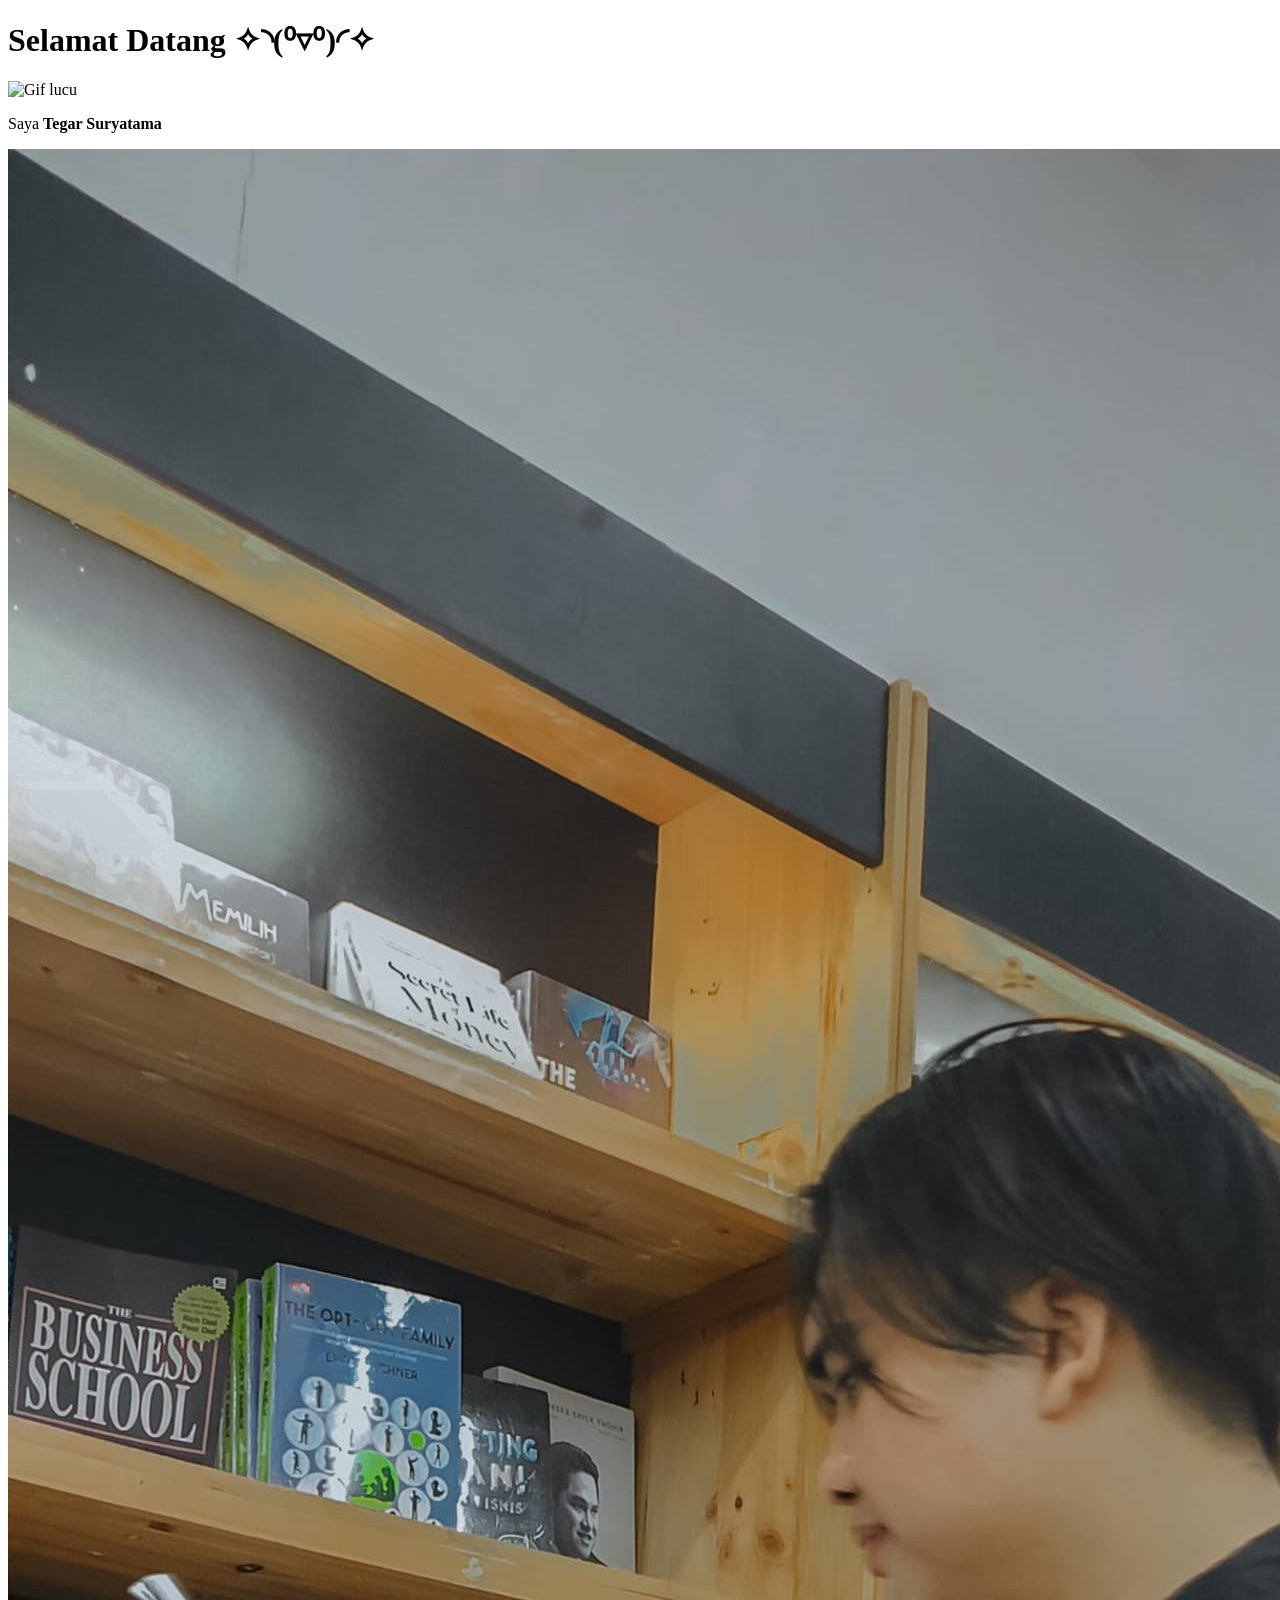
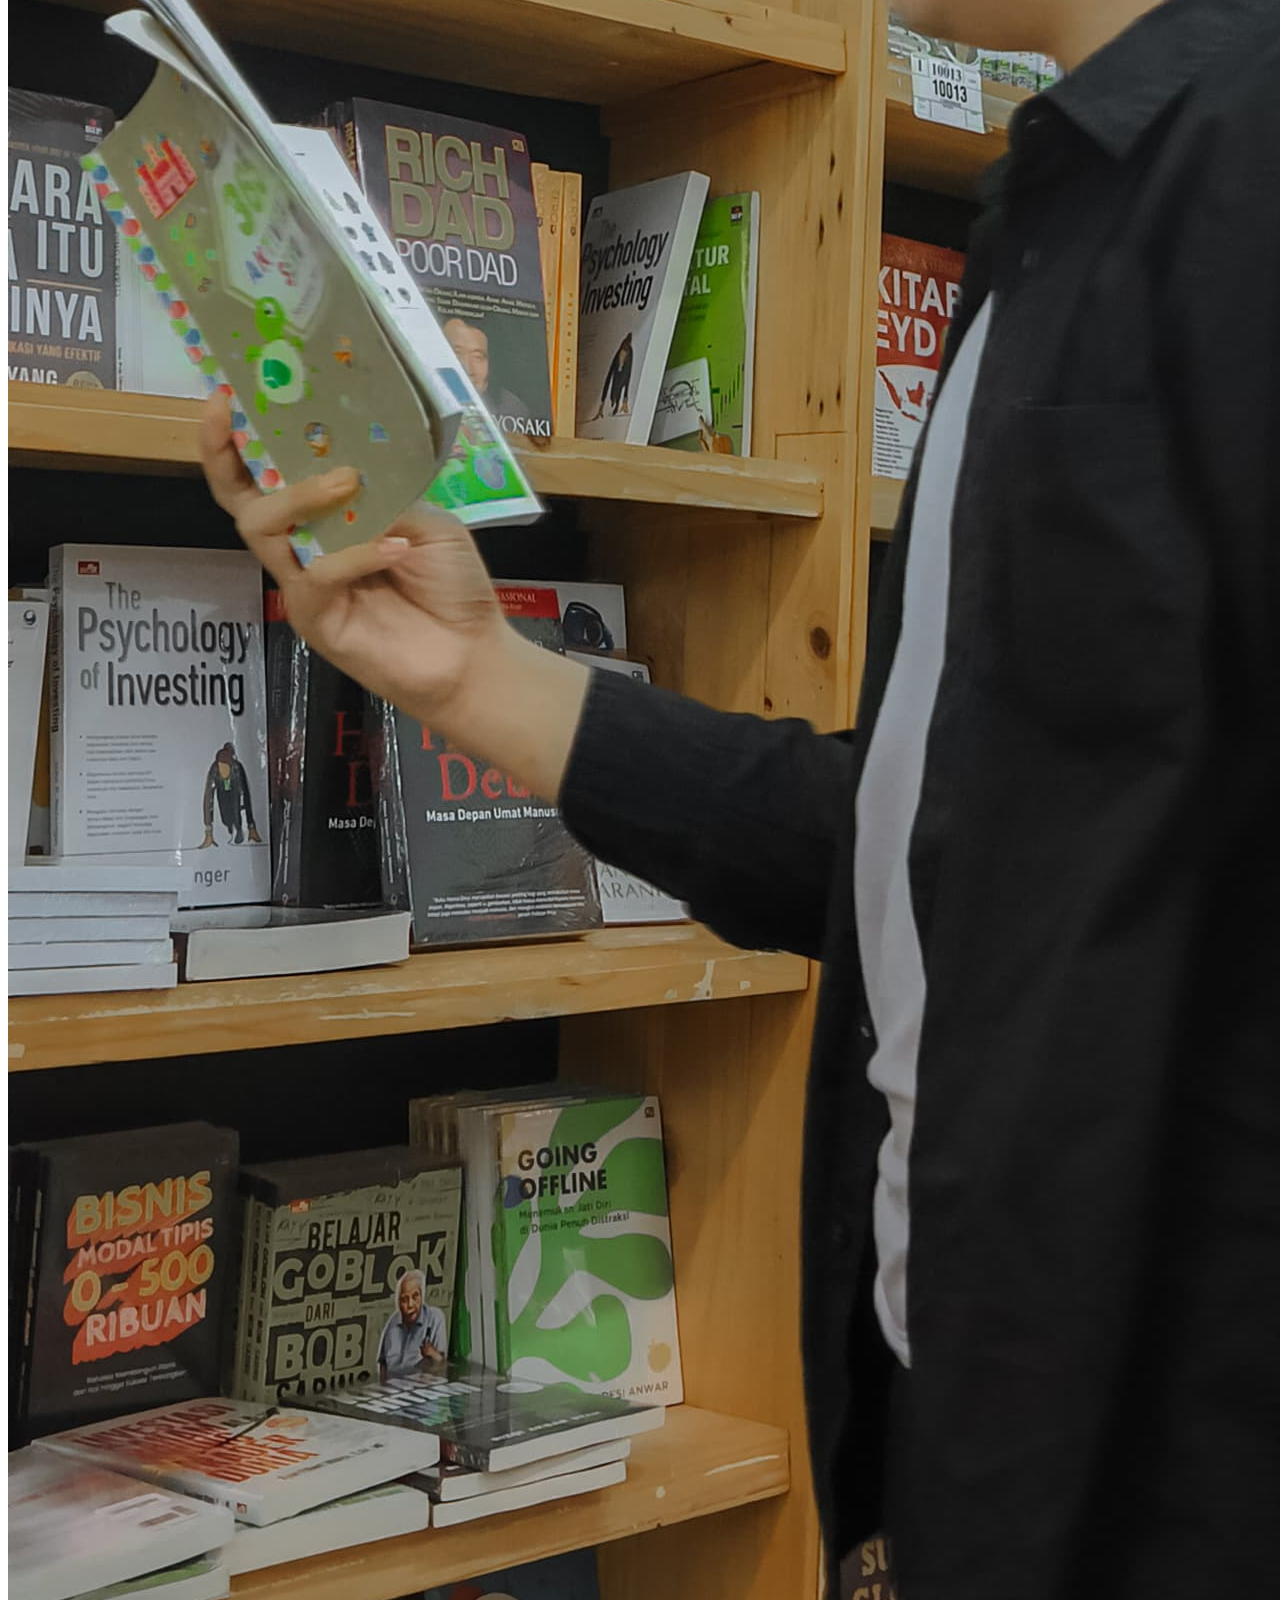
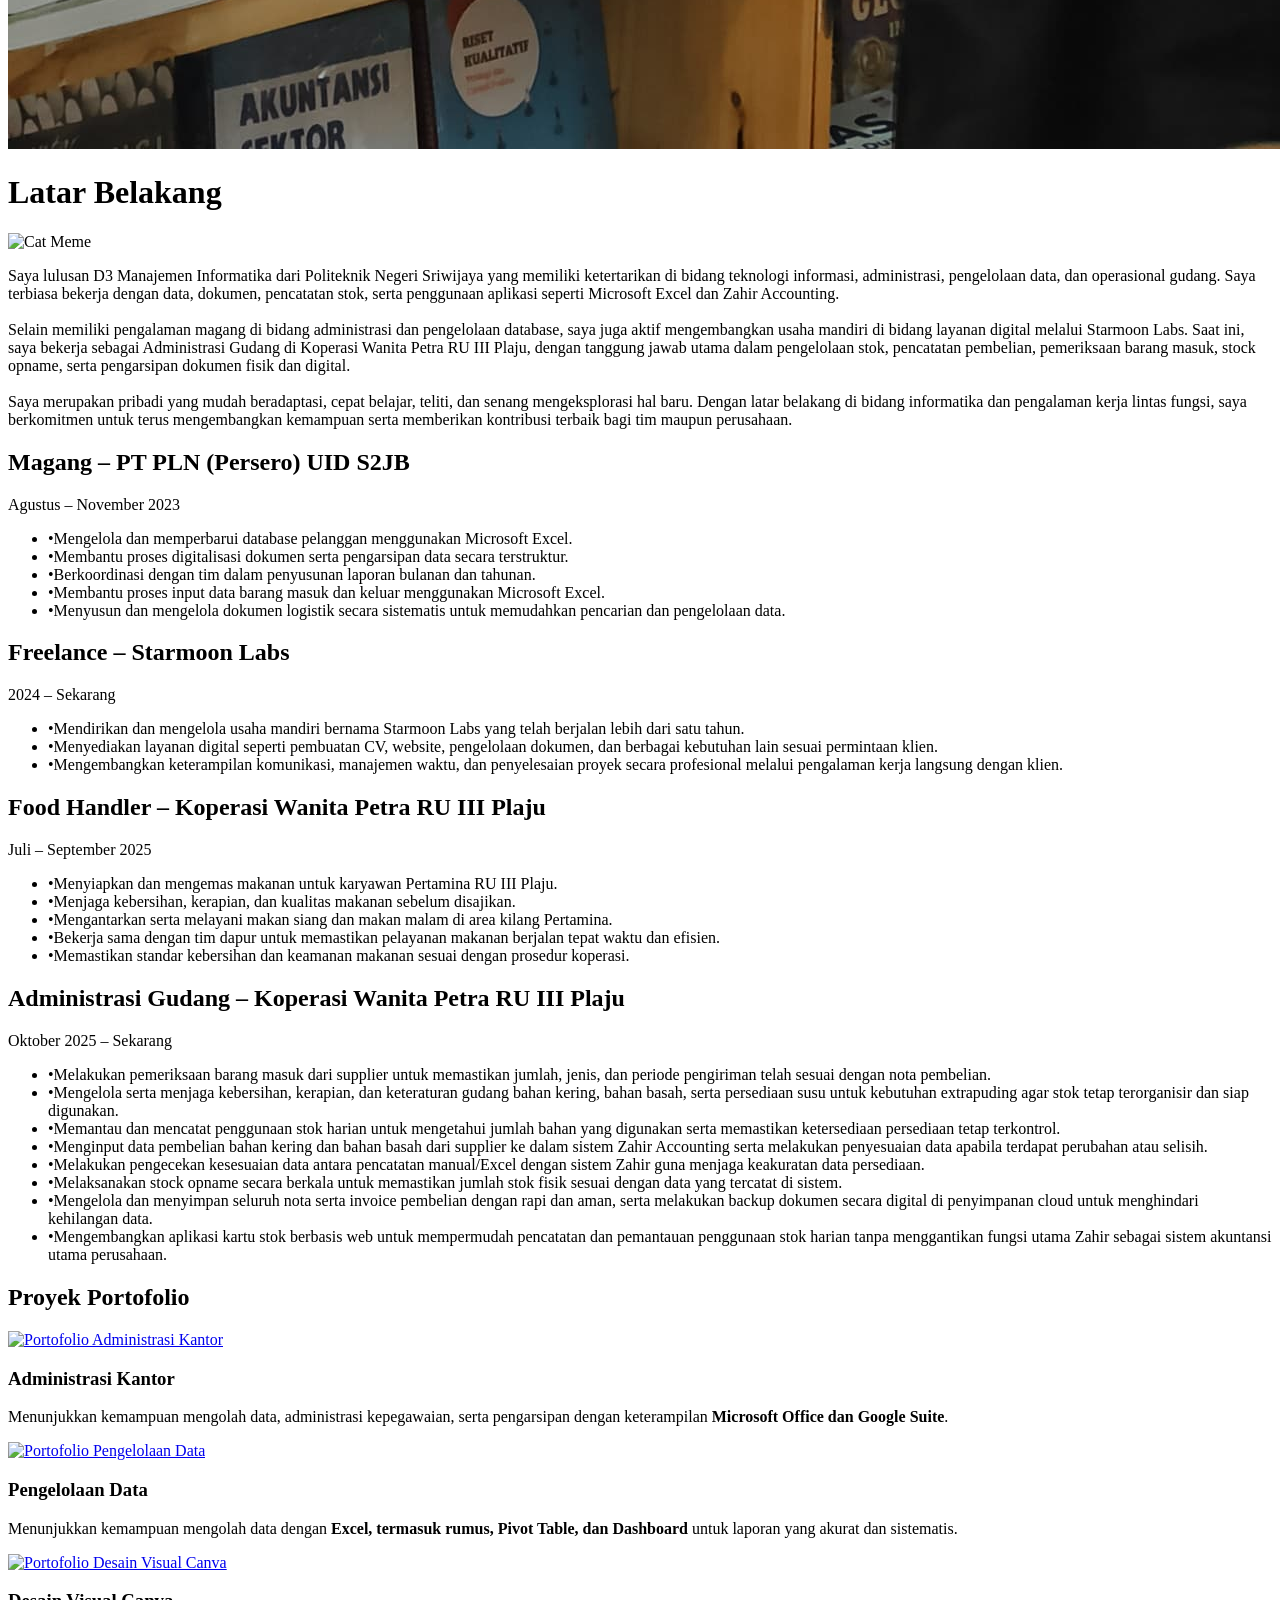
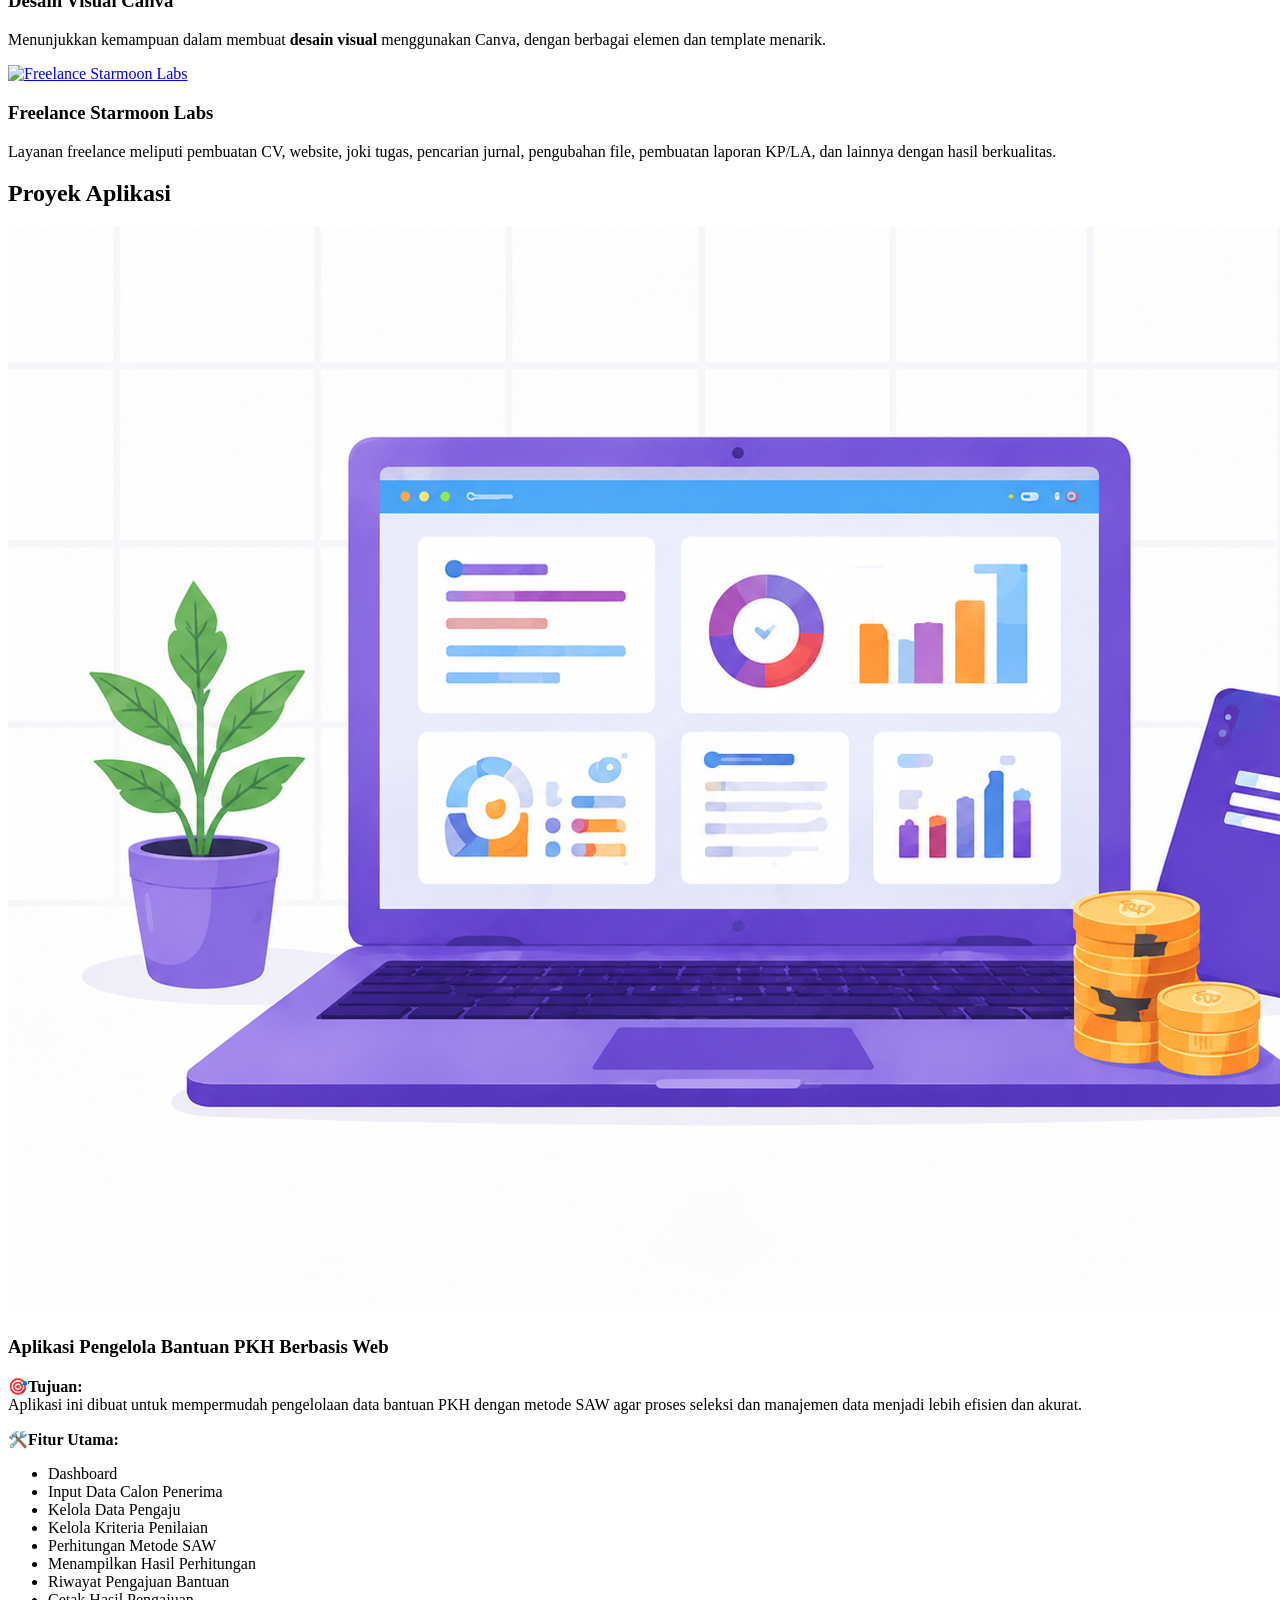
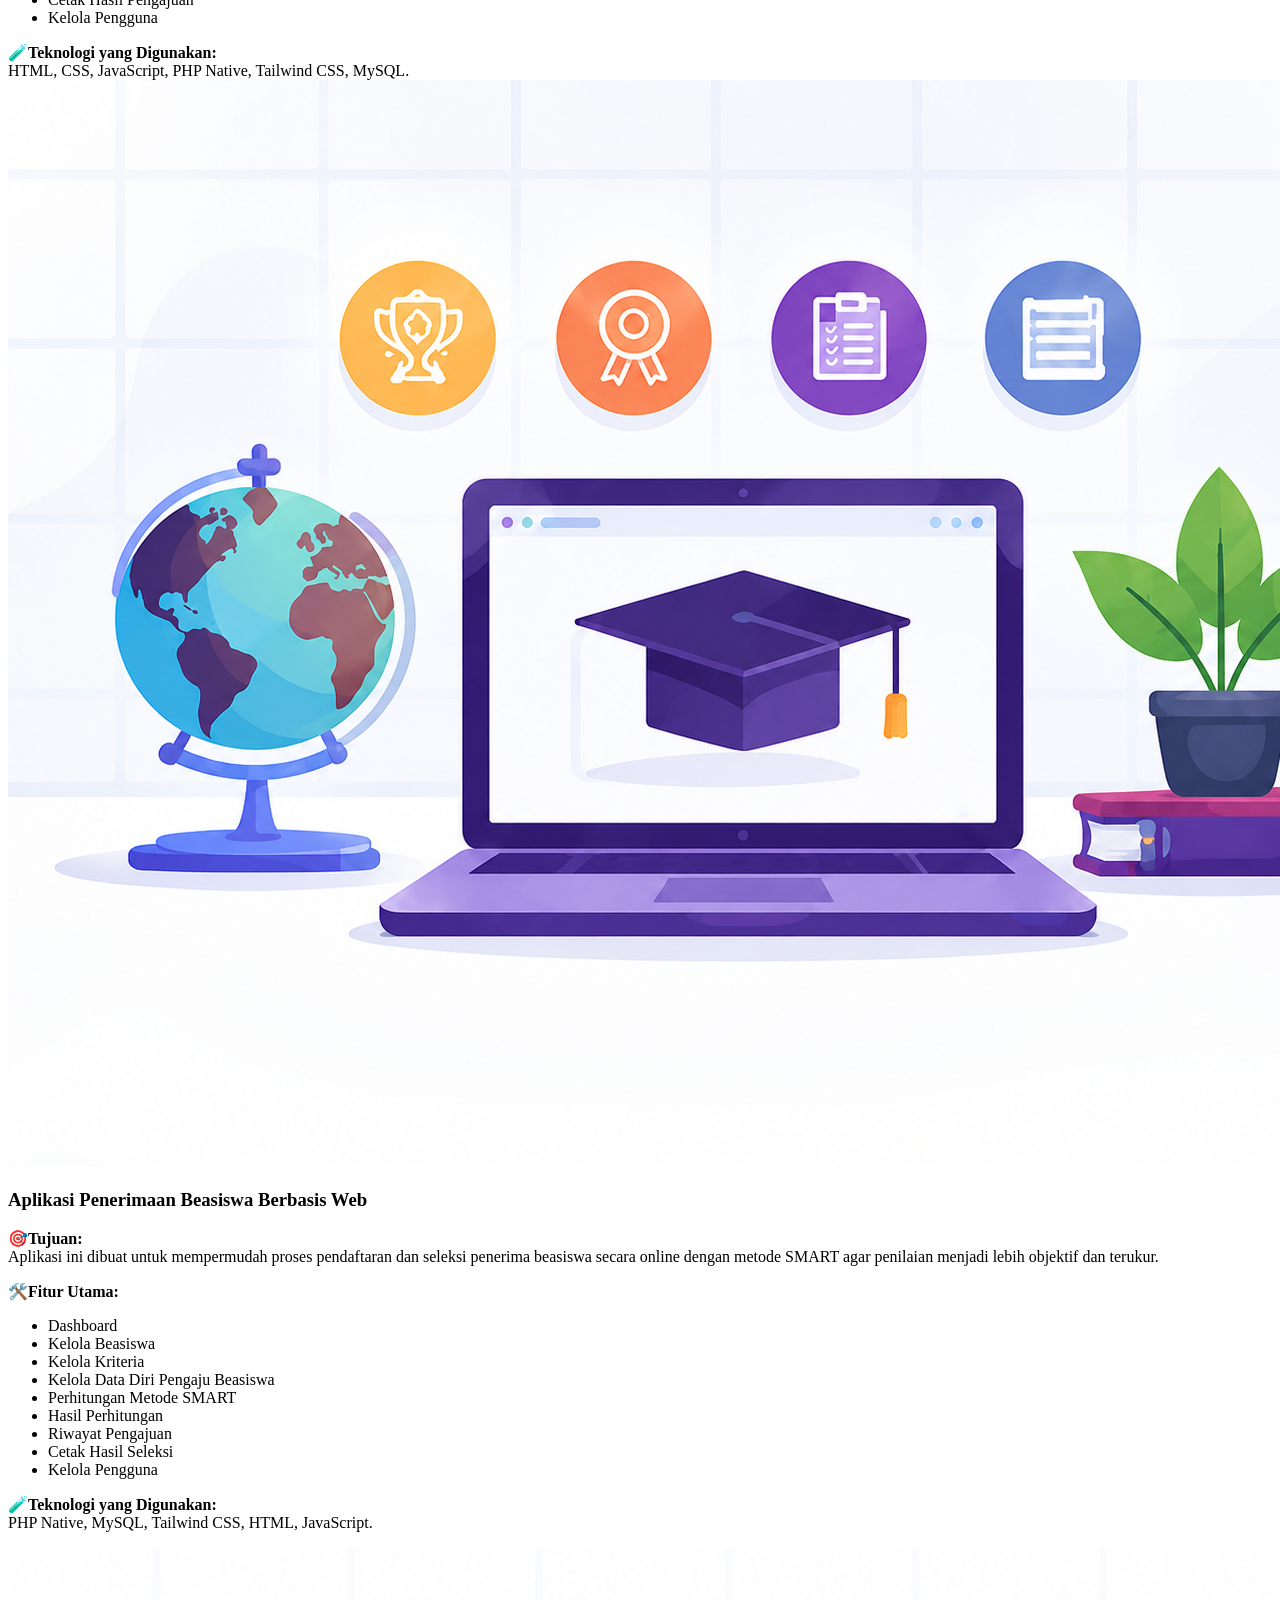
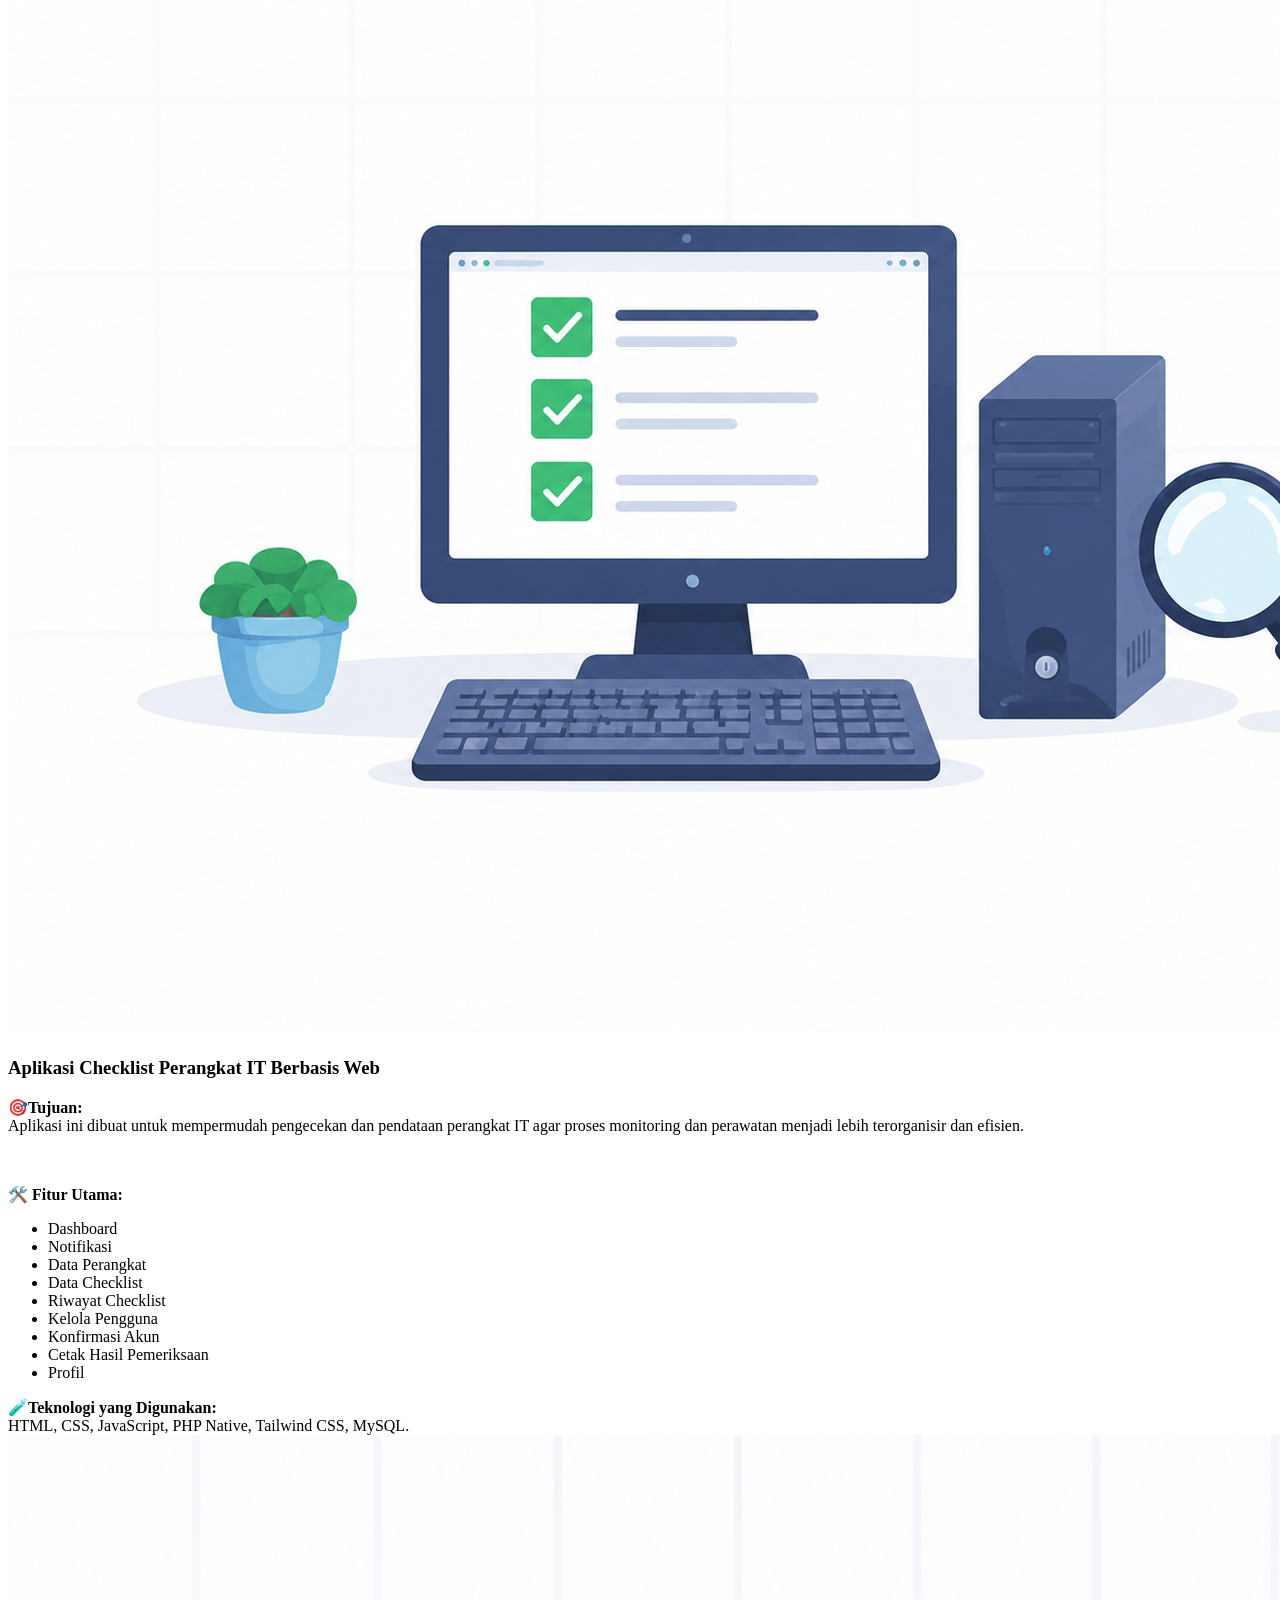
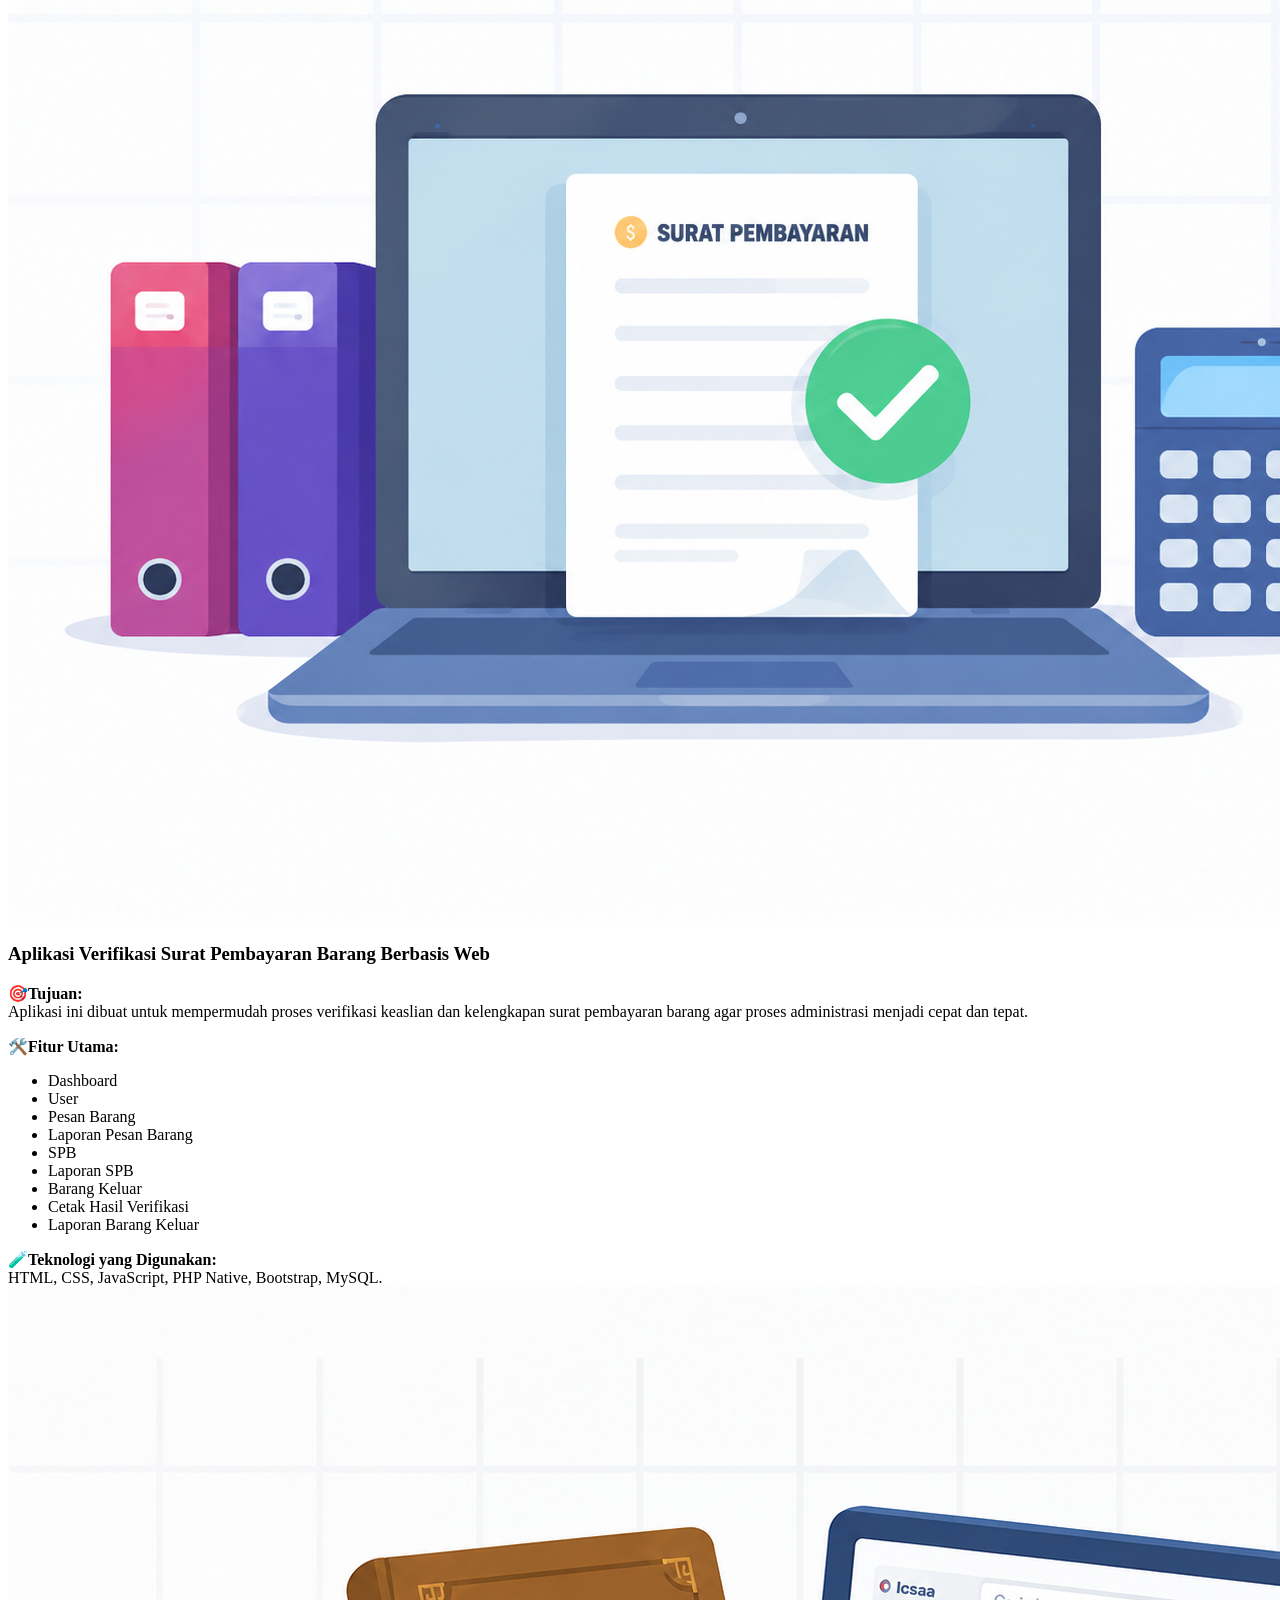
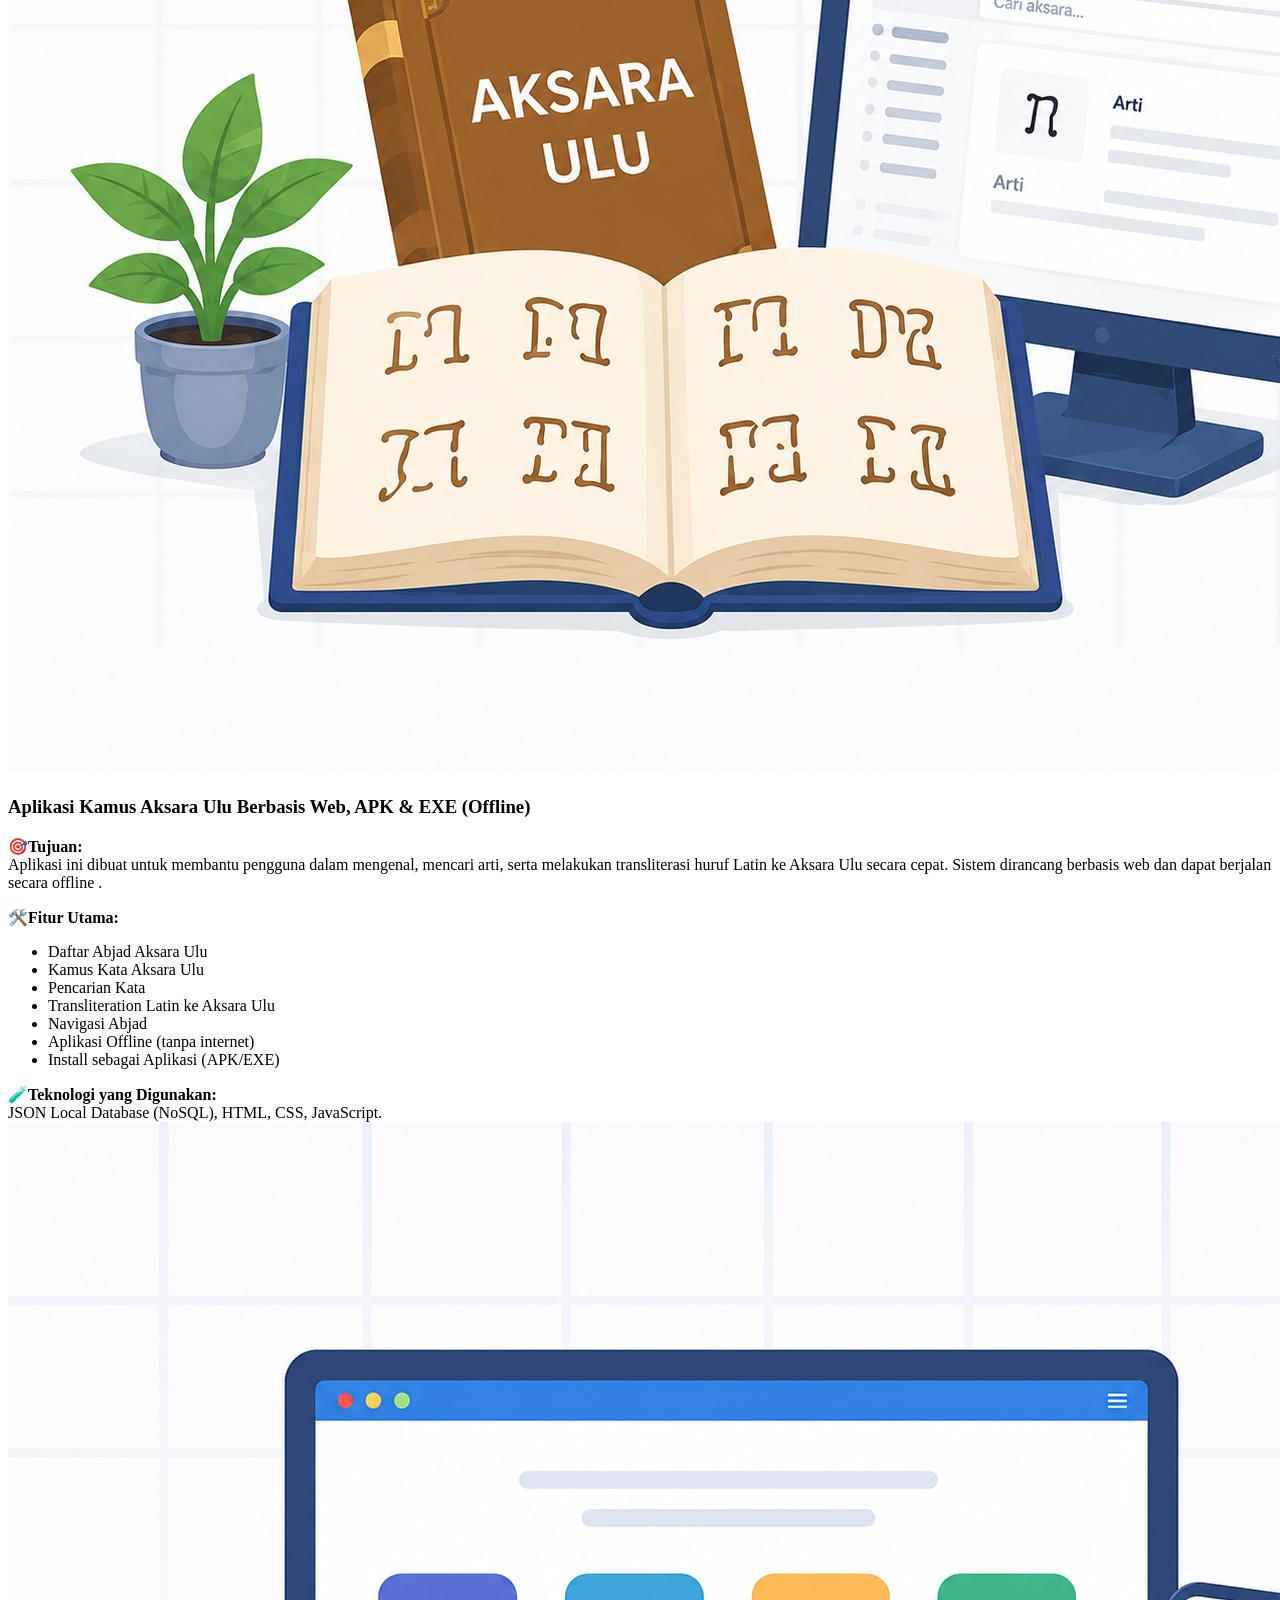
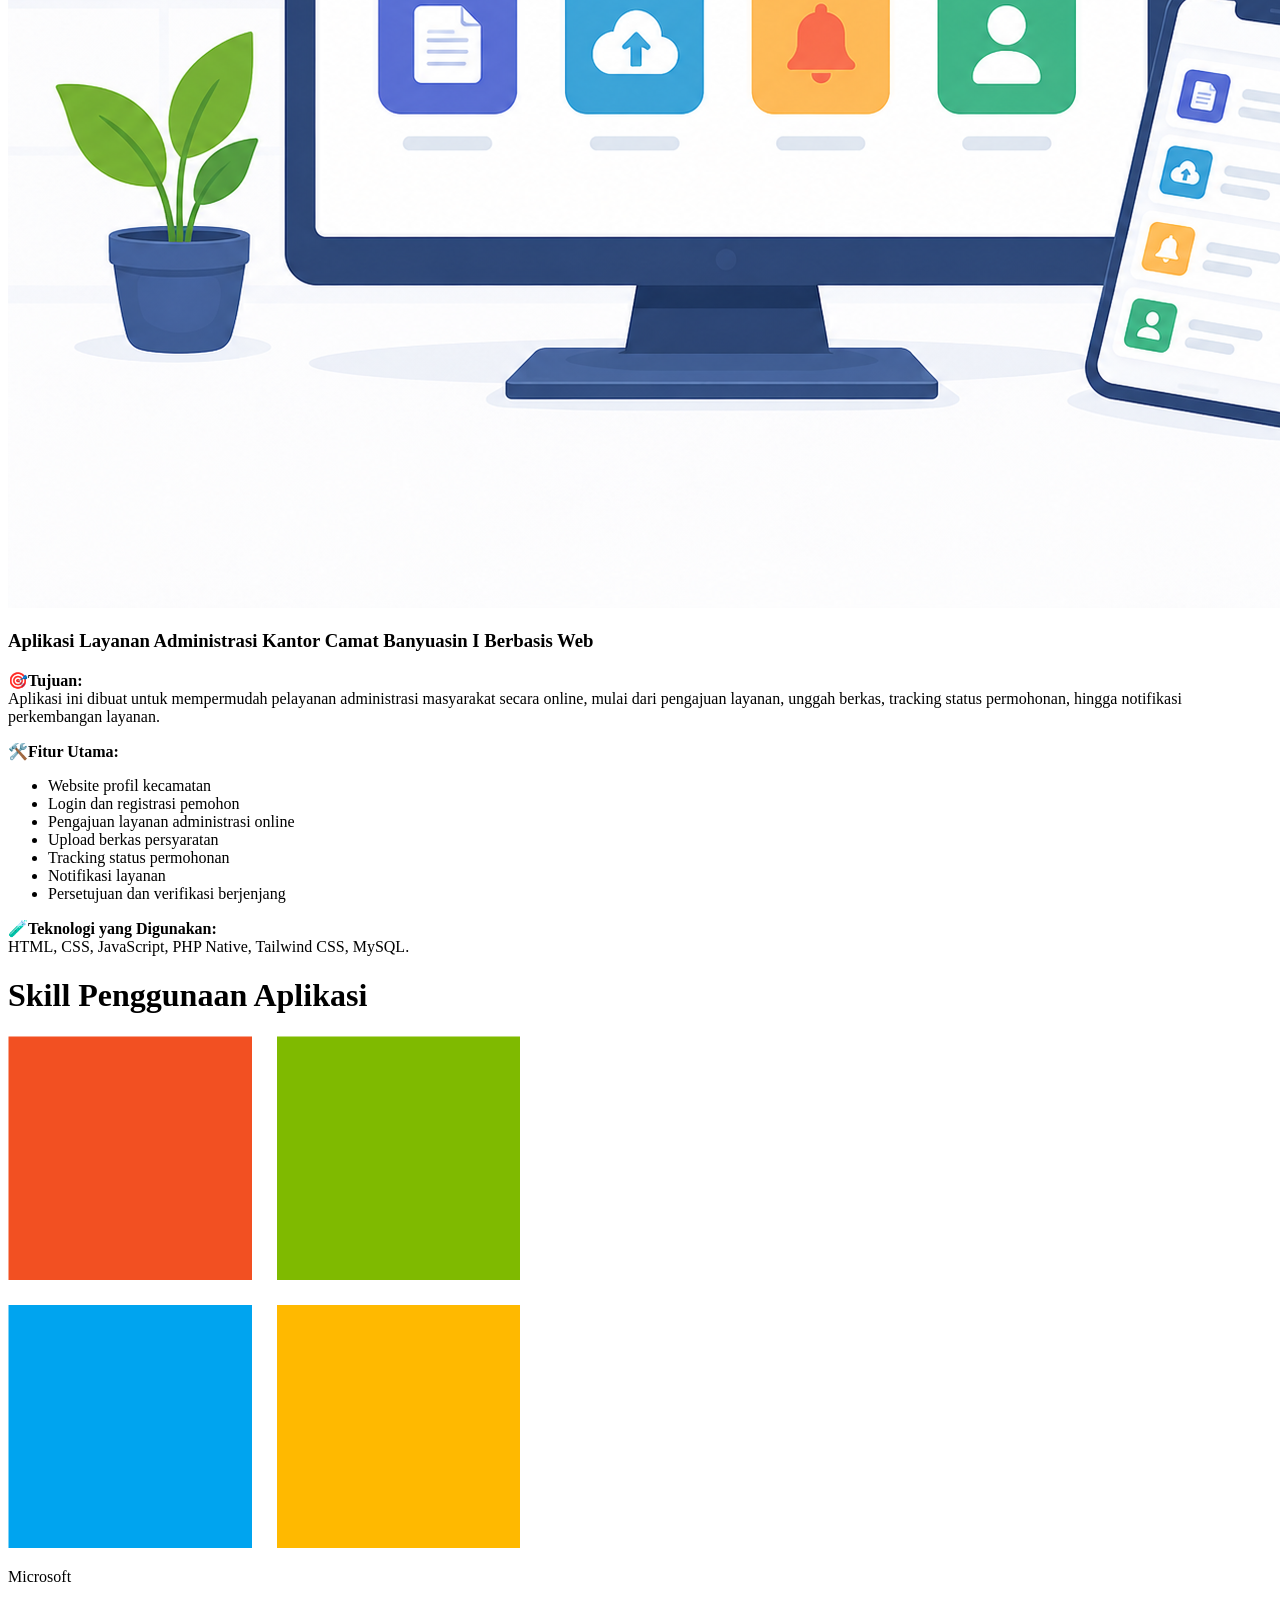
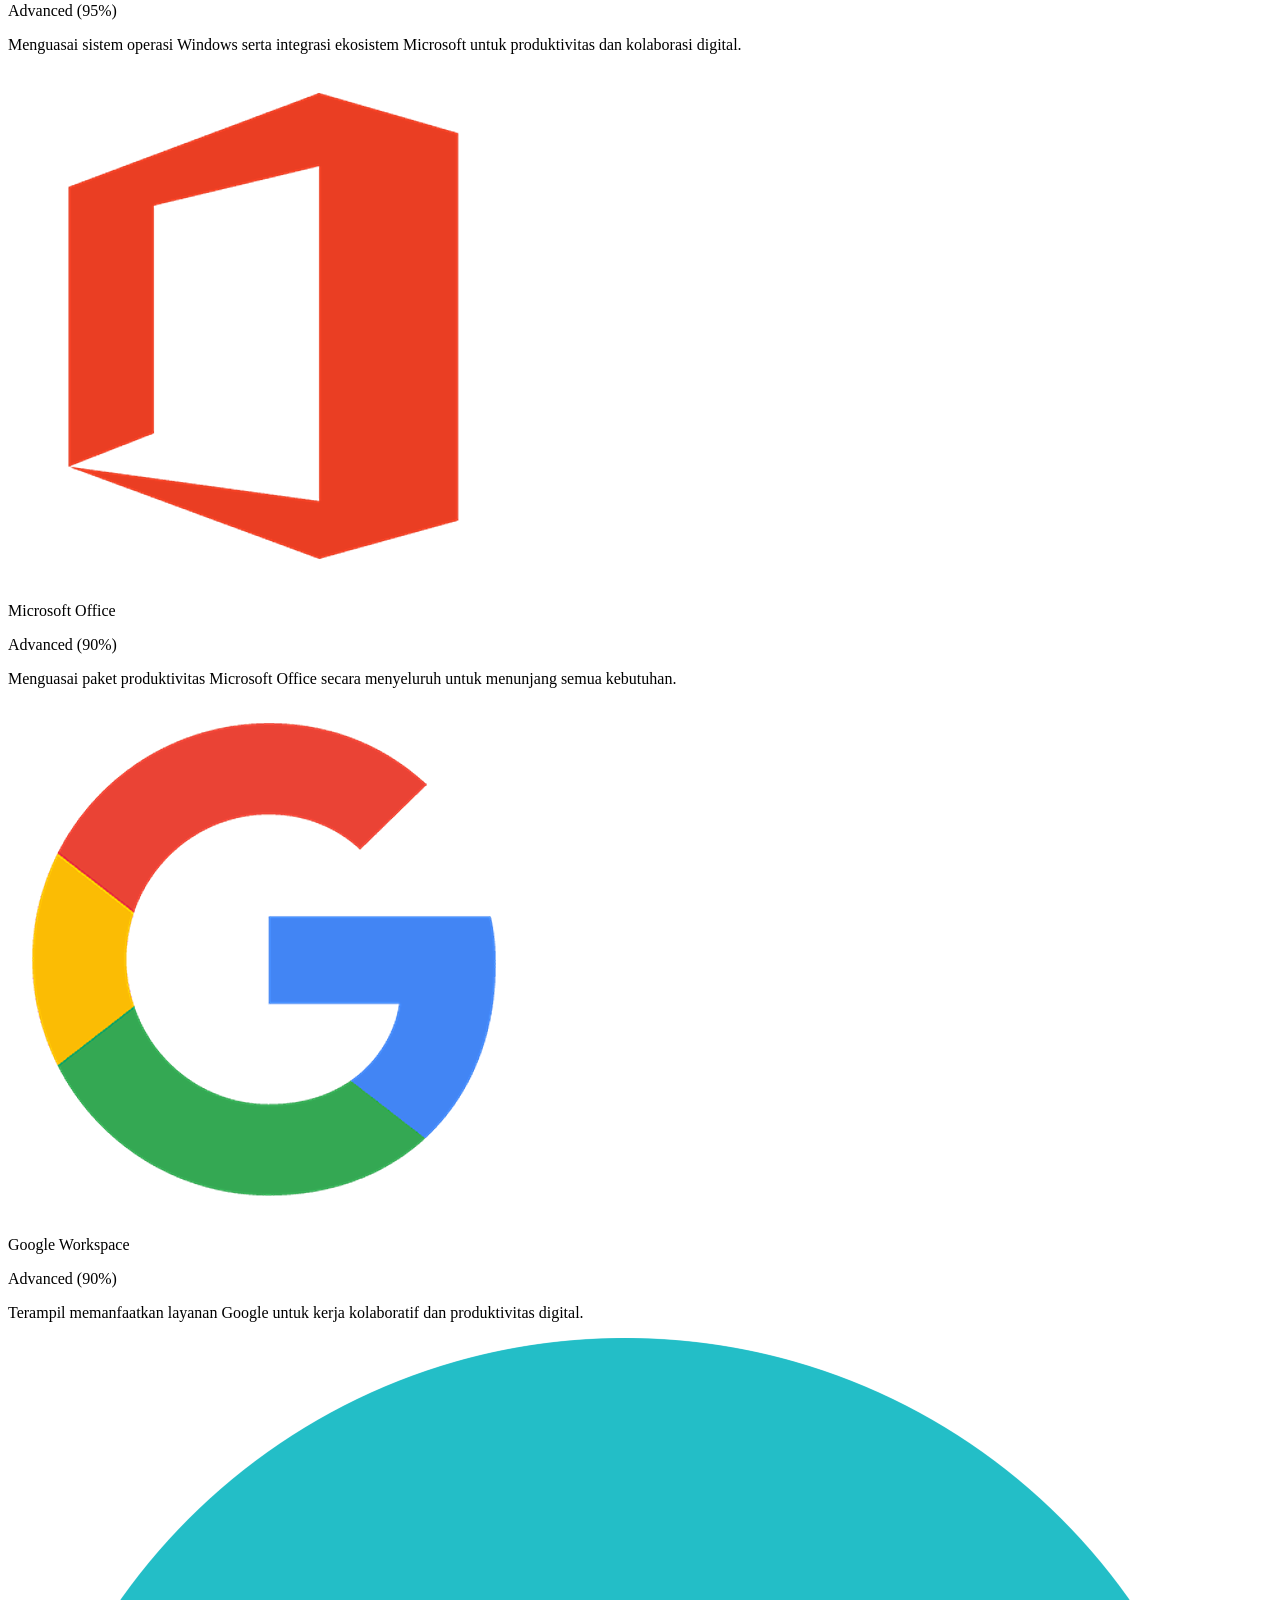
==== index.html @ 5a2e60c6 "Add files via upload" ====
<!DOCTYPE html>
<html lang="en">

<head>
  <meta charset="UTF-8">
  <meta name="viewport" content="width=device-width, initial-scale=1.0">
  <title>Portofolio | Tegar Suryatama</title>
  <script src="https://cdn.tailwindcss.com"></script>
  <link rel="icon" type="image/png" href="images/icon.png?v=1">
  <style>
    @keyframes fadeIn {
      0% {
        opacity: 0;
        transform: translateY(10px);
      }

      100% {
        opacity: 1;
        transform: translateY(0);
      }
    }

    .fade-in {
      animation: fadeIn 1s ease-out;
    }

    /* Loading animation */
    #loading {
      position: fixed;
      top: 0;
      left: 0;
      width: 100%;
      height: 100%;
      background: #fff;
      display: flex;
      justify-content: center;
      align-items: center;
      z-index: 50;
    }

    #loading.hidden {
      animation: fadeOut 10s;
      animation-fill-mode: forwards;
    }

    @keyframes fadeOut {
      to {
        opacity: 0;
        visibility: hidden;
      }
    }
  </style>
</head>

<body class="bg-gray-100">


  <!-- Halaman Pertama -->
  <div class="max-w-6xl w-full bg-white mx-auto p-10 mt-12 space-y-8 animate__animated fade-in shadow-lg rounded-lg">
    <div class="flex flex-col lg:flex-row items-center lg:items-start space-y-8 lg:space-y-0 lg:space-x-8">
      <!-- Left Section: Teks Menyapa -->
      <div class="flex-1 space-y-4 text-center lg:text-left">
        <h1 class="text-3xl font-bold text-gray-800">
          Selamat Datang ✧⁠◝⁠(⁠⁰⁠▿⁠⁰⁠)⁠◜⁠✧
          <br>
        </h1>

        <div class="flex justify-center">
          <img src="https://media.tenor.com/vcboYdN8wxwAAAAi/cat-jumping.gif" alt="Gif lucu"
            class="w-00 h-100 shadow-none rounded-none">
        </div>

        <p class="text-lg text-gray-600">
          Saya <strong>Tegar Suryatama</strong><br>
        </p>
      </div>

      <!-- Right Section: Foto Diri dengan Card dan Warna -->
      <div class="flex-1 flex justify-center lg:justify-end items-center">
        <div
          class="w-64 h-64 lg:w-80 lg:h-80 bg-blue-200 rounded-lg overflow-hidden transform transition-transform duration-300 hover:scale-105 hover:shadow-2xl hover:-translate-y-2">
          <img src="images/saya.jpeg" alt="Foto Diri" class="w-full h-full object-cover rounded-lg">
        </div>
      </div>
    </div>
  </div>


  <!-- Halaman Kedua: Background Diri (Responsif & Rapi) -->
  <div
    class="max-w-6xl w-full mx-auto px-6 sm:px-10 py-10 mt-12 space-y-10 animate__animated fade-in bg-gray-200 rounded-2xl shadow-sm border border-gray-300">

    <!-- Bagian Atas: Latar Belakang + GIF -->
    <div class="flex flex-col lg:flex-row items-center lg:items-start gap-10">
      <!-- Left Section -->
      <div class="flex-1 space-y-4 text-center lg:text-left">
        <h1 class="text-3xl font-bold text-gray-800">Latar Belakang</h1>

        <!-- GIF -->
        <div class="flex justify-center lg:justify-start my-4">
          <img src="https://media1.tenor.com/m/XKwzkocGdvYAAAAC/cat-cat-meme.gif" alt="Cat Meme"
            class="w-40 sm:w-48 md:w-56 lg:w-60 h-auto rounded-lg shadow-md">
        </div>

        <p class="text-lg text-gray-600 text-justify leading-relaxed">
          Saya lulusan D3 Manajemen Informatika dari Politeknik Negeri Sriwijaya yang memiliki ketertarikan di bidang
          teknologi informasi, administrasi, pengelolaan data, dan operasional gudang. Saya terbiasa bekerja dengan
          data, dokumen, pencatatan stok, serta penggunaan aplikasi seperti Microsoft Excel dan Zahir Accounting.
          <br> <br>
          Selain memiliki pengalaman magang di bidang administrasi dan pengelolaan database, saya juga aktif
          mengembangkan usaha mandiri di bidang layanan digital melalui Starmoon Labs. Saat ini, saya bekerja sebagai
          Administrasi Gudang di Koperasi Wanita Petra RU III Plaju, dengan tanggung jawab utama dalam pengelolaan stok,
          pencatatan pembelian, pemeriksaan barang masuk, stock opname, serta pengarsipan dokumen fisik dan digital.
          <br><br>
          Saya merupakan pribadi yang mudah beradaptasi, cepat belajar, teliti, dan senang mengeksplorasi hal baru.
          Dengan latar belakang di bidang informatika dan pengalaman kerja lintas fungsi, saya berkomitmen untuk terus
          mengembangkan kemampuan serta memberikan kontribusi terbaik bagi tim maupun perusahaan.
        </p>
      </div>

      <!-- Right Section: Timeline -->
      <div class="relative border-l-4 border-emerald-500 pl-6 space-y-10 w-full lg:w-1/2">

        <!-- Tahun 2022 -->
        <div class="relative">
          <div
            class="absolute -left-[37px] bg-emerald-500 w-6 h-6 rounded-full flex items-center justify-center text-white font-semibold text-xs sm:text-sm">
          </div>
          <div
            class="p-5 sm:p-6 bg-emerald-50 rounded-lg shadow-md hover:shadow-xl hover:-translate-y-1 transition-all duration-300">
            <h2 class="text-xl sm:text-2xl font-semibold text-gray-800">Magang – PT PLN (Persero) UID S2JB</h2>
            <p class="text-sm text-gray-500 italic mt-1">Agustus – November 2023</p>
            <ul class="list-disc pl-4 text-gray-600 mt-3 text-justify leading-relaxed space-y-1">
              <li class="flex items-start"><span class="mr-2">•</span><span>Mengelola dan memperbarui database pelanggan
                  menggunakan Microsoft Excel.</span></li>

              <li class="flex items-start"><span class="mr-2">•</span><span>Membantu proses digitalisasi dokumen serta
                  pengarsipan data secara terstruktur.</span></li>

              <li class="flex items-start"><span class="mr-2">•</span><span>Berkoordinasi dengan tim dalam penyusunan
                  laporan bulanan dan tahunan.</span></li>

              <li class="flex items-start"><span class="mr-2">•</span><span>Membantu proses input data barang masuk dan
                  keluar menggunakan Microsoft Excel.</span></li>

              <li class="flex items-start"><span class="mr-2">•</span><span>Menyusun dan mengelola dokumen logistik
                  secara sistematis untuk memudahkan pencarian dan pengelolaan data.</span></li>
            </ul>
          </div>
        </div>

        <!-- Tahun 2024 -->
        <div class="relative">
          <div
            class="absolute -left-[37px] bg-emerald-500 w-6 h-6 rounded-full flex items-center justify-center text-white font-semibold text-xs sm:text-sm">
          </div>
          <div
            class="p-5 sm:p-6 bg-emerald-50 rounded-lg shadow-md hover:shadow-xl hover:-translate-y-1 transition-all duration-300">
            <h2 class="text-xl sm:text-2xl font-semibold text-gray-800">Freelance – Starmoon Labs</h2>
            <p class="text-sm text-gray-500 italic mt-1">2024 – Sekarang</p>
            <ul class="grid gap-1 text-gray-600 mt-3 text-justify leading-relaxed">
              <li class="flex items-start"><span class="mr-2">•</span><span>Mendirikan dan mengelola usaha mandiri
                  bernama Starmoon Labs yang telah berjalan lebih dari satu tahun.</span></li>
              <li class="flex items-start"><span class="mr-2">•</span><span>Menyediakan layanan digital seperti
                  pembuatan CV, website, pengelolaan dokumen, dan berbagai kebutuhan lain sesuai permintaan
                  klien.</span></li>
              <li class="flex items-start"><span class="mr-2">•</span><span>Mengembangkan keterampilan komunikasi,
                  manajemen waktu, dan penyelesaian proyek secara profesional melalui pengalaman kerja langsung dengan
                  klien.</span></li>
            </ul>
          </div>
        </div>

        <!-- Tahun 2025: Food Handler -->
        <div class="relative">
          <div
            class="absolute -left-[37px] bg-emerald-500 w-6 h-6 rounded-full flex items-center justify-center text-white font-semibold text-xs sm:text-sm">
          </div>
          <div
            class="p-5 sm:p-6 bg-amber-50 rounded-lg shadow-md hover:shadow-xl hover:-translate-y-1 transition-all duration-300">
            <h2 class="text-xl sm:text-2xl font-semibold text-gray-800">Food Handler – Koperasi Wanita Petra RU III
              Plaju</h2>
            <p class="text-sm text-gray-500 italic mt-1">Juli – September 2025</p>
            <ul class="grid gap-1 text-gray-600 mt-3 text-justify leading-relaxed">
              <li class="flex items-start"><span class="mr-2">•</span><span>Menyiapkan dan mengemas makanan untuk
                  karyawan Pertamina RU III Plaju.</span></li>

              <li class="flex items-start"><span class="mr-2">•</span><span>Menjaga kebersihan, kerapian, dan kualitas
                  makanan sebelum disajikan.</span></li>

              <li class="flex items-start"><span class="mr-2">•</span><span>Mengantarkan serta melayani makan siang dan
                  makan malam di area kilang Pertamina.</span></li>

              <li class="flex items-start"><span class="mr-2">•</span><span>Bekerja sama dengan tim dapur untuk
                  memastikan pelayanan makanan berjalan tepat waktu dan efisien.</span></li>

              <li class="flex items-start"><span class="mr-2">•</span><span>Memastikan standar kebersihan dan keamanan
                  makanan sesuai dengan prosedur koperasi.</span></li>
            </ul>
          </div>
        </div>

        <!-- Tahun 2025: Inventory Officer -->
        <div class="relative">
          <div
            class="absolute -left-[37px] bg-emerald-500 w-6 h-6 rounded-full flex items-center justify-center text-white font-semibold text-xs sm:text-sm">

          </div>
          <div
            class="p-5 sm:p-6 bg-amber-50 rounded-lg shadow-md hover:shadow-xl hover:-translate-y-1 transition-all duration-300">
            <h2 class="text-xl sm:text-2xl font-semibold text-gray-800">Administrasi Gudang – Koperasi Wanita Petra RU
              III Plaju</h2>
            <p class="text-sm text-gray-500 italic mt-1">Oktober 2025 – Sekarang</p>

            <ul class="grid gap-1 text-gray-600 mt-3 text-justify leading-relaxed">
              <li class="flex items-start"><span class="mr-2">•</span><span>Melakukan pemeriksaan barang masuk dari
                  supplier untuk memastikan jumlah, jenis, dan periode pengiriman telah sesuai dengan nota
                  pembelian.</span></li>

              <li class="flex items-start"><span class="mr-2">•</span><span>Mengelola serta menjaga kebersihan,
                  kerapian, dan keteraturan gudang bahan kering, bahan basah, serta persediaan susu untuk kebutuhan
                  extrapuding agar stok tetap terorganisir dan siap digunakan.</span></li>

              <li class="flex items-start"><span class="mr-2">•</span><span>Memantau dan mencatat penggunaan stok harian
                  untuk mengetahui jumlah bahan yang digunakan serta memastikan ketersediaan persediaan tetap
                  terkontrol.</span></li>

              <li class="flex items-start"><span class="mr-2">•</span><span>Menginput data pembelian bahan kering dan
                  bahan basah dari supplier ke dalam sistem Zahir Accounting serta melakukan penyesuaian data apabila
                  terdapat perubahan atau selisih.</span></li>

              <li class="flex items-start"><span class="mr-2">•</span><span>Melakukan pengecekan kesesuaian data antara
                  pencatatan manual/Excel dengan sistem Zahir guna menjaga keakuratan data persediaan.</span></li>

              <li class="flex items-start"><span class="mr-2">•</span><span>Melaksanakan stock opname secara berkala
                  untuk memastikan jumlah stok fisik sesuai dengan data yang tercatat di sistem.</span></li>

              <li class="flex items-start"><span class="mr-2">•</span><span>Mengelola dan menyimpan seluruh nota serta
                  invoice pembelian dengan rapi dan aman, serta melakukan backup dokumen secara digital di penyimpanan
                  cloud untuk menghindari kehilangan data.</span></li>

              <li class="flex items-start"><span class="mr-2">•</span><span>Mengembangkan aplikasi kartu stok berbasis
                  web untuk mempermudah pencatatan dan pemantauan penggunaan stok harian tanpa menggantikan fungsi utama
                  Zahir sebagai sistem akuntansi utama perusahaan.</span></li>
            </ul>
          </div>
        </div>
      </div>
    </div>


  </div>
  </div>

  <!-- Halaman Keempat: Showcase Foto Proyek -->
  <div
    class="max-w-6xl w-full mx-auto p-10 mt-12 space-y-12 animate__animated fade-in bg-gray-200 rounded-2xl shadow-sm border border-gray-300">
    <div>
      <h2 class="text-2xl font-bold mb-6 text-gray-700">Proyek Portofolio </h2>
      <div class="grid grid-cols-1 md:grid-cols-2 lg:grid-cols-3 gap-8">

        <!-- Foto Proyek 1 -->
        <!-- Proyek 1 dengan tinggi gambar fix -->
        <div
          class="overflow-hidden rounded-lg shadow-lg transform transition-transform duration-300 hover:scale-105 hover:shadow-2xl hover:-translate-y-2">
          <a href="https://drive.google.com/file/d/1g9KgEF-WXP1a4RKgUx3bv9Mx5RAMcCRS/view?usp=sharing" target="_blank"
            rel="noopener noreferrer">
            <div class="h-60 w-full overflow-hidden"> <!-- tinggi fix -->
              <img src="https://media1.tenor.com/m/bCfpwMjfAi0AAAAd/cat-typing.gif" alt="Portofolio Administrasi Kantor"
                class="w-full h-full object-cover">
            </div>
          </a>
          <div class="p-4 bg-white">
            <h3 class="text-xl font-semibold text-gray-800">Administrasi Kantor</h3>
            <p class="text-gray-600 mt-2 text-justify">
              Menunjukkan kemampuan mengolah data, administrasi kepegawaian, serta pengarsipan dengan keterampilan
              <strong>Microsoft Office dan Google Suite</strong>.
            </p>
          </div>
        </div>

        <!-- Proyek 2 -->
        <div
          class="overflow-hidden rounded-lg shadow-lg transform transition-transform duration-300 hover:scale-105 hover:shadow-2xl hover:-translate-y-2">
          <a href="https://drive.google.com/file/d/17pc_ZIkJ_eR82ri72X0DBn9bK0oGVKjP/view?usp=sharing" target="_blank"
            rel="noopener noreferrer">
            <div class="h-60 w-full overflow-hidden"> <!-- sama tingginya -->
              <img src="https://media1.tenor.com/m/VQ3tH4ISh7AAAAAC/tc.gif" alt="Portofolio Pengelolaan Data"
                class="w-full h-full object-cover">
            </div>
          </a>
          <div class="p-4 bg-white">
            <h3 class="text-xl font-semibold text-gray-800">Pengelolaan Data</h3>
            <p class="text-gray-600 mt-2 text-justify">
              Menunjukkan kemampuan mengolah data dengan <strong>Excel, termasuk rumus, Pivot Table, dan
                Dashboard</strong> untuk laporan yang akurat dan sistematis.
            </p>
          </div>
        </div>

        <!-- Foto Proyek 3 -->
        <div
          class="overflow-hidden rounded-lg shadow-lg transform transition-transform duration-300 hover:scale-105 hover:shadow-2xl hover:-translate-y-2">
          <a href="https://drive.google.com/file/d/1FzgdjJUZd58i0cOPd2axIAcBJ4mAsjjV/view?usp=sharing" target="_blank"
            rel="noopener noreferrer">
            <div class="h-60 w-full overflow-hidden"> <!-- tinggi fix biar sama rata -->
              <img src="https://media1.tenor.com/m/ny7JlBy4E1QAAAAd/computer-thumbs-up.gif"
                alt="Portofolio Desain Visual Canva" class="w-full h-full object-cover">
            </div>
          </a>
          <div class="p-4 bg-white">
            <h3 class="text-xl font-semibold text-gray-800">Desain Visual Canva</h3>
            <p class="text-gray-600 mt-2 text-justify">
              Menunjukkan kemampuan dalam membuat <strong>desain visual</strong> menggunakan Canva, dengan berbagai
              elemen dan template menarik.
            </p>
          </div>
        </div>


        <!-- Foto Proyek 5 -->
        <div
          class="overflow-hidden rounded-lg shadow-lg transform transition-transform duration-300 hover:scale-105 hover:shadow-2xl hover:-translate-y-2">
          <a href="https://drive.google.com/file/d/1fnmvvMGzC9ct-QCiynPV_PcHJL65pyfk/view?usp=sharing" target="_blank"
            rel="noopener noreferrer">
            <img src="https://media1.tenor.com/m/QWyZ0gl_H84AAAAd/mad-cat-fr-lol.gif" alt="Freelance Starmoon Labs"
              class="w-full  object-cover">
          </a>
          <div class="p-4 bg-white">
            <h3 class="text-xl font-semibold text-gray-800">Freelance Starmoon Labs</h3>
            <p class="text-gray-600 mt-2 text-justify">Layanan freelance meliputi pembuatan CV, website, joki tugas,
              pencarian jurnal, pengubahan file, pembuatan laporan KP/LA, dan lainnya dengan hasil berkualitas.</p>
          </div>
        </div>
      </div>
    </div>
  </div>


  <!-- Halaman Kelima: Bagian Aplikasi yang Dibuat -->
  <div
    class="max-w-6xl w-full mx-auto p-10 mt-12 space-y-12 animate__animated fade-in bg-gray-200 rounded-2xl shadow-sm border border-gray-300">
    <div>
      <h2 class="text-2xl font-bold mb-6 text-gray-700">Proyek Aplikasi </h2>
      <div class="grid grid-cols-1 md:grid-cols-2 lg:grid-cols-3 gap-8">
        <!-- Aplikasi Pengelola Bantuan PKH -->
        <div
          class="overflow-hidden rounded-lg shadow-lg transform transition-transform duration-300 hover:scale-105 hover:shadow-2xl hover:-translate-y-2">
          <a href="https://drive.google.com/file/d/1LnAzHiqZo4SOE07dfXj6QPGHTqqjk_lv/view?usp=sharing" target="_blank"
            rel="noopener noreferrer">
            <img src="images/project-pkh.png" alt="Pengelola Bantuan PKH" class="w-full  object-cover">
          </a>
          <div class="p-4 bg-white">
            <h3 class="text-xl font-semibold text-gray-800"> Aplikasi Pengelola Bantuan PKH Berbasis Web</h3>
            <p class="text-gray-600 mt-2 text-justify">
              🎯<strong>Tujuan:</strong> <br>
              Aplikasi ini dibuat untuk mempermudah pengelolaan data bantuan PKH dengan metode SAW agar proses seleksi
              dan manajemen data menjadi lebih efisien dan akurat.
            </p>
            <p class="text-gray-600 mt-1">
              🛠️<strong>Fitur Utama:</strong>
            <ul class="list-disc list-inside">
              <li>Dashboard</li>
              <li>Input Data Calon Penerima</li>
              <li>Kelola Data Pengaju</li>
              <li>Kelola Kriteria Penilaian</li>
              <li>Perhitungan Metode SAW</li>
              <li>Menampilkan Hasil Perhitungan</li>
              <li>Riwayat Pengajuan Bantuan</li>
              <li>Cetak Hasil Pengajuan</li>
              <li>Kelola Pengguna</li>
            </ul>
            </p>
            <div class="tech text-sm text-gray-500 mt-3">🧪<strong>Teknologi yang Digunakan:</strong><br>
              HTML, CSS, JavaScript, PHP Native, Tailwind CSS, MySQL.</div>
          </div>
        </div>

        <!-- Aplikasi Pengelola Penerimaan Beasiswa -->
        <div
          class="overflow-hidden rounded-lg shadow-lg transform transition-transform duration-300 hover:scale-105 hover:shadow-2xl hover:-translate-y-2">
          <a href="https://drive.google.com/file/d/1GxCH4r9Z1vabYZu68lDnuOG9iudjogZf/view?usp=sharing" target="_blank"
            rel="noopener noreferrer">
            <img src="images/project-beasiswa.png" alt="Pengelola Penerimaan Beasiswa" class="w-full  object-cover">
          </a>
          <div class="p-4 bg-white">
            <h3 class="text-xl font-semibold text-gray-800">Aplikasi Penerimaan Beasiswa Berbasis Web</h3>
            <p class="text-gray-600 mt-2 text-justify">
              🎯<strong>Tujuan:</strong><br>
              Aplikasi ini dibuat untuk mempermudah proses pendaftaran dan seleksi penerima beasiswa secara online
              dengan metode SMART agar penilaian menjadi lebih objektif dan terukur.
            </p>
            <p class="text-gray-600 mt-1">
              🛠️<strong>Fitur Utama:</strong>
            <ul class="list-disc list-inside">
              <li>Dashboard</li>
              <li>Kelola Beasiswa</li>
              <li>Kelola Kriteria</li>
              <li>Kelola Data Diri Pengaju Beasiswa</li>
              <li>Perhitungan Metode SMART</li>
              <li>Hasil Perhitungan</li>
              <li>Riwayat Pengajuan</li>
              <li>Cetak Hasil Seleksi</li>
              <li>Kelola Pengguna</li>
            </ul>
            </p>
            <div class="tech text-sm text-gray-500 mt-3"> 🧪<strong>Teknologi yang Digunakan:</strong><br>
              PHP Native, MySQL, Tailwind CSS, HTML, JavaScript.
              </p>
            </div>
          </div>
        </div>

        <!-- Aplikasi Checklist Perangkat IT -->
        <div
          class="overflow-hidden rounded-lg shadow-lg transform transition-transform duration-300 hover:scale-105 hover:shadow-2xl hover:-translate-y-2">
          <a href="https://drive.google.com/file/d/1J62c39A1Syz38ezwFKkduCW8rWxNQKOG/view?usp=sharing" target="_blank"
            rel="noopener noreferrer">
            <img src="images/project-checklist-it.png" alt="Aplikasi Checklist Perangkat IT" class="w-full object-cover">
          </a>
          <div class="p-4 bg-white">
            <h3 class="text-xl font-semibold text-gray-800">Aplikasi Checklist Perangkat IT Berbasis Web</h3>
            <p class="text-gray-600 mt-2 text-justify">
              🎯<strong>Tujuan:</strong> <br>
              Aplikasi ini dibuat untuk mempermudah pengecekan dan pendataan perangkat IT agar proses monitoring dan
              perawatan menjadi lebih terorganisir dan efisien.
            </p><br>
            <p class="text-gray-600 mt-1">
              🛠️ <strong>Fitur Utama:</strong>
            <ul class="list-disc list-inside">
              <li>Dashboard</li>
              <li>Notifikasi</li>
              <li>Data Perangkat</li>
              <li>Data Checklist</li>
              <li>Riwayat Checklist</li>
              <li>Kelola Pengguna</li>
              <li>Konfirmasi Akun</li>
              <li>Cetak Hasil Pemeriksaan</li>
              <li>Profil</li>
            </ul>
            </p>
            <div class="tech text-sm text-gray-500 mt-3">🧪<strong>Teknologi yang Digunakan:</strong> <br>
              HTML, CSS, JavaScript, PHP Native, Tailwind CSS, MySQL.</div>
          </div>
        </div>

        <!-- Aplikasi Verifikasi Surat Pembayaran Barang -->
        <div
          class="overflow-hidden rounded-lg shadow-lg transform transition-transform duration-300 hover:scale-105 hover:shadow-2xl hover:-translate-y-2 mt-8">
          <a href="https://drive.google.com/file/d/1i237pZo9Qu3Y_HsUMS8_TxQs8JkU17AV/view?usp=sharing" target="_blank"
            rel="noopener noreferrer">
            <img src="images/project-spb.png" alt="Aplikasi Verifikasi Surat Pembayaran Barang" class="w-full object-cover">
          </a>
          <div class="p-4 bg-white">
            <h3 class="text-xl font-semibold text-gray-800">Aplikasi Verifikasi Surat Pembayaran Barang Berbasis Web
            </h3>
            <p class="text-gray-600 mt-2 text-justify">
              🎯<strong>Tujuan:</strong><br>
              Aplikasi ini dibuat untuk mempermudah proses verifikasi keaslian dan kelengkapan surat pembayaran barang
              agar proses administrasi menjadi cepat dan tepat.
            </p>
            <p class="text-gray-600 mt-1">
              🛠️<strong>Fitur Utama:</strong>
            <ul class="list-disc list-inside">
              <li>Dashboard</li>
              <li>User</li>
              <li>Pesan Barang</li>
              <li>Laporan Pesan Barang</li>
              <li>SPB</li>
              <li>Laporan SPB</li>
              <li>Barang Keluar</li>
              <li>Cetak Hasil Verifikasi</li>
              <li>Laporan Barang Keluar</li>
            </ul>
            </p>
            <div class="tech text-sm text-gray-500 mt-3">🧪<strong>Teknologi yang Digunakan:</strong><br>
              HTML, CSS, JavaScript, PHP Native, Bootstrap, MySQL.</div>
          </div>
        </div>

        <!-- Aplikasi Kamus Aksara Ulu -->
        <div
          class="overflow-hidden rounded-lg shadow-lg transform transition-transform duration-300 hover:scale-105 hover:shadow-2xl hover:-translate-y-2 mt-8">
          <a href="https://drive.google.com/file/d/1rpwVzB7l5nbMFC2-OmmNiSaifL9s313R/view?usp=sharing" target="_blank"
            rel="noopener noreferrer">
            <img src="images/project-aksara-ulu.png" alt="Aplikasi Kamus Aksara Ulu Berbasis Web" class="w-full object-cover">
          </a>
          <div class="p-4 bg-white">
            <h3 class="text-xl font-semibold text-gray-800">Aplikasi Kamus Aksara Ulu Berbasis Web, APK & EXE (Offline)
            </h3>
            <p class="text-gray-600 mt-2 text-justify">
              🎯<strong>Tujuan:</strong><br>
              Aplikasi ini dibuat untuk membantu pengguna dalam mengenal, mencari arti, serta melakukan transliterasi
              huruf Latin ke Aksara Ulu secara cepat. Sistem dirancang berbasis web dan dapat berjalan secara offline
              .
            </p>
            <p class="text-gray-600 mt-1">
              🛠️<strong>Fitur Utama:</strong>
            <ul class="list-disc list-inside">
              <li>Daftar Abjad Aksara Ulu</li>
              <li>Kamus Kata Aksara Ulu</li>
              <li>Pencarian Kata</li>
              <li>Transliteration Latin ke Aksara Ulu</li>
              <li>Navigasi Abjad</li>
              <li>Aplikasi Offline (tanpa internet)</li>
              <li>Install sebagai Aplikasi (APK/EXE)</li>
            </ul>
            </p>
            <div class="tech text-sm text-gray-500 mt-3">🧪<strong>Teknologi yang Digunakan:</strong><br>
              JSON Local Database (NoSQL), HTML, CSS, JavaScript.
            </div>
          </div>
        </div>

        <!-- Aplikasi Layanan Administrasi Kantor Camat -->
        <div
          class="overflow-hidden rounded-lg shadow-lg transform transition-transform duration-300 hover:scale-105 hover:shadow-2xl hover:-translate-y-2 mt-8">
          <div>
            <img src="images/project-camat.png" alt="Aplikasi Layanan Administrasi Kantor Camat Banyuasin I" class="w-full object-cover">
          </div>
          <div class="p-4 bg-white">
            <h3 class="text-xl font-semibold text-gray-800">Aplikasi Layanan Administrasi Kantor Camat Banyuasin I Berbasis Web</h3>
            <p class="text-gray-600 mt-2 text-justify">
              🎯<strong>Tujuan:</strong><br>
              Aplikasi ini dibuat untuk mempermudah pelayanan administrasi masyarakat secara online, mulai dari
              pengajuan layanan, unggah berkas, tracking status permohonan, hingga notifikasi perkembangan layanan.
            </p>
            <p class="text-gray-600 mt-1">
              🛠️<strong>Fitur Utama:</strong>
            <ul class="list-disc list-inside">
              <li>Website profil kecamatan</li>
              <li>Login dan registrasi pemohon</li>
              <li>Pengajuan layanan administrasi online</li>
              <li>Upload berkas persyaratan</li>
              <li>Tracking status permohonan</li>
              <li>Notifikasi layanan</li>
              <li>Persetujuan dan verifikasi berjenjang</li>
            </ul>
            </p>
            <div class="tech text-sm text-gray-500 mt-3">🧪<strong>Teknologi yang Digunakan:</strong><br>
              HTML, CSS, JavaScript, PHP Native, Tailwind CSS, MySQL.
            </div>
          </div>
        </div>
      </div>
    </div>
  </div>



  <!-- Halaman Kelima: Skill Penggunaan Aplikasi -->
  <div
    class="max-w-6xl w-full mx-auto p-10 mt-12 space-y-8 animate__animated fade-in bg-gray-200 rounded-2xl shadow-sm border border-gray-300">
    <h1 class="text-3xl font-bold text-gray-800 text-center">Skill Penggunaan Aplikasi</h1>

    <!-- Grid Layout untuk Skill -->
    <div class="grid grid-cols-2 sm:grid-cols-3 md:grid-cols-4 gap-8 mt-8">

      <!-- Template Skill Card -->
      <!-- Microsoft -->
      <div
        class="skill-card office flex flex-col items-center bg-white p-6 rounded-lg shadow-lg hover:shadow-xl transform transition-transform duration-300 hover:scale-105">
        <img src="images/microsoft.png" alt="Microsoft" class="w-16 h-16 mb-4">
        <p class="text-xl font-semibold text-gray-800">Microsoft</p>
        <div class="w-full bg-gray-200 rounded-full h-2.5 mt-2">
          <div class="bg-green-500 h-2.5 rounded-full w-5/6"></div>
        </div>
        <p class="text-xs text-gray-500 mt-1">Advanced (95%)</p>
        <p class="text-gray-500 text-sm mt-2 text-justify">Menguasai sistem operasi Windows serta integrasi ekosistem
          Microsoft untuk produktivitas dan kolaborasi digital.</p>
      </div>


      <!-- Microsoft Office -->
      <div
        class="flex flex-col items-center bg-white p-6 rounded-lg shadow-lg hover:shadow-xl transform transition-transform duration-300 hover:scale-105">
        <img src="images/office.png" alt="Office" class="w-16 h-16 mb-4">
        <p class="text-xl font-semibold text-gray-800">Microsoft Office</p>
        <div class="w-full bg-gray-200 rounded-full h-2.5 mt-2">
          <div class="bg-green-500 h-2.5 rounded-full w-5/6"></div>
        </div>
        <p class="text-xs text-gray-500 mt-1">Advanced (90%)</p>
        <p class="text-gray-500 text-sm mt-2 text-justify">Menguasai paket produktivitas Microsoft Office secara
          menyeluruh untuk menunjang semua kebutuhan.</p>
      </div>

      <!-- Google Workspace -->
      <div
        class="flex flex-col items-center bg-white p-6 rounded-lg shadow-lg hover:shadow-xl transform transition-transform duration-300 hover:scale-105">
        <img src="images/google.png" alt="Google Workspace" class="w-16 h-16 mb-4">
        <p class="text-xl font-semibold text-gray-800">Google Workspace</p>
        <div class="w-full bg-gray-200 rounded-full h-2.5 mt-2">
          <div class="bg-green-500 h-2.5 rounded-full w-5/6"></div>
        </div>
        <p class="text-xs text-gray-500 mt-1">Advanced (90%)</p>
        <p class="text-gray-500 text-sm mt-2 text-justify">Terampil memanfaatkan layanan Google untuk kerja kolaboratif
          dan produktivitas digital.</p>
      </div>

      <!-- Canva -->
      <div
        class="flex flex-col items-center bg-white p-6 rounded-lg shadow-lg hover:shadow-xl transform transition-transform duration-300 hover:scale-105">
        <img src="images/canva.png" alt="Canva" class="w-16 h-16 mb-4">
        <p class="text-xl font-semibold text-gray-800">Canva</p>
        <div class="w-full bg-gray-200 rounded-full h-2.5 mt-2">
          <div class="bg-green-500 h-2.5 rounded-full w-5/6"></div>
        </div>
        <p class="text-xs text-gray-500 mt-1">Advanced (95%)</p>
        <p class="text-gray-500 text-sm mt-2 text-justify">Mahir mendesain berbagai media visual dengan prinsip
          estetika.</p>
      </div>

      <!-- ChatGPT -->
      <div
        class="flex flex-col items-center bg-white p-6 rounded-lg shadow-lg hover:shadow-xl transform transition-transform duration-300 hover:scale-105">
        <img src="images/chatgpt.png" alt="ChatGPT" class="w-16 h-16 mb-4">
        <p class="text-xl font-semibold text-gray-800">ChatGPT</p>
        <div class="w-full bg-gray-200 rounded-full h-2.5 mt-2">
          <div class="bg-green-500 h-2.5 rounded-full w-5/6"></div>
        </div>
        <p class="text-xs text-gray-500 mt-1">Advanced (90%)</p>
        <p class="text-gray-500 text-sm mt-2 text-justify">Menggunakan AI generatif secara efektif untuk meningkatkan
          produktivitas, efisiensi kerja, dan kualitas output di berbagai bidang.</p>
      </div>

      <!-- Zoom -->
      <div
        class="flex flex-col items-center bg-white p-6 rounded-lg shadow-lg hover:shadow-xl transform transition-transform duration-300 hover:scale-105">
        <img src="images/zoom.png" alt="Zoom" class="w-16 h-16 mb-4">
        <p class="text-xl font-semibold text-gray-800">Zoom</p>
        <div class="w-full bg-gray-200 rounded-full h-2.5 mt-2">
          <div class="bg-green-500 h-2.5 rounded-full w-5/6"></div>
        </div>
        <p class="text-xs text-gray-500 mt-1">Advanced (90%)</p>
        <p class="text-gray-500 text-sm mt-2 text-justify">Mengelola komunikasi virtual secara profesional, termasuk
          penyelenggaraan rapat, diskusi tim, dan presentasi jarak jauh secara efektif.</p>
      </div>

      <!-- Zahir -->
      <div
        class="flex flex-col items-center bg-white p-6 rounded-lg shadow-lg hover:shadow-xl transform transition-transform duration-300 hover:scale-105">
        <img src="images/zahirlogo.png" alt="Zahir" class="w-16 h-16 mb-4">
        <p class="text-xl font-semibold text-gray-800">Zahir Accounting</p>
        <div class="w-full bg-gray-200 rounded-full h-2.5 mt-2">
          <div class="bg-green-500 h-2.5 rounded-full w-[70%]"></div>
        </div>
        <p class="text-xs text-gray-500 mt-1">Advanced (70%)</p>
        <p class="text-gray-500 text-sm mt-2 text-justify">Menggunakan Zahir untuk mennginput pembelian barang,
          penyesuaian barang, dan stok opname.</p>
      </div>

      <!-- VSC -->
      <div
        class="flex flex-col items-center bg-white p-6 rounded-lg shadow-lg hover:shadow-xl transform transition-transform duration-300 hover:scale-105">
        <img src="images/vsc.png" alt="Notion" class="w-16 h-16 mb-4">
        <p class="text-xl font-semibold text-gray-800">Visual Studio Code</p>
        <div class="w-full bg-gray-200 rounded-full h-2.5 mt-2">
          <div class="bg-green-500 h-2.5 rounded-full w-5/6"></div>
        </div>
        <p class="text-xs text-gray-500 mt-1">Advanced (90%)</p>
        <p class="text-gray-500 text-sm mt-2 text-justify">Menggunakan Visual Studio Code secara terstruktur untuk
          pengelolaan proyek, kolaborasi kode, dan manajemen workflow secara efisien.</p>
      </div>
    </div>
  </div>


  <!-- Halaman Keenam: Sertifikat -->
  <div
    class="max-w-6xl w-full mx-auto p-10 mt-12 space-y-8 animate__animated fade-in bg-gray-200 rounded-2xl shadow-sm border border-gray-300">
    <h1 class="text-3xl font-bold text-gray-800 text-center">Sertifikat</h1>

    <!-- Sertifikat 1 (Posisi Gambar di Kanan) -->
    <div class="flex flex-col lg:flex-row items-center lg:items-start space-y-8 lg:space-y-0 lg:space-x-8 mt-8">
      <!-- Gambar Sertifikat Kanan -->
      <div class="flex-1 order-1 lg:order-2">
        <img src="images/5.jpg" alt="Sertifikat 2" class="w-full rounded-lg shadow-lg">
      </div>

      <!-- Deskripsi Sertifikat Kiri -->
      <div class="flex-1 space-y-4 text-center lg:text-left order-2 lg:order-1">
        <h2 class="text-2xl font-semibold text-gray-800">Microsoft Excel, Word And PowerPoint</h2>
        <p class="text-lg text-gray-600">Pemberi Sertifikat: <strong>MySkill</strong></p>
        <p class="text-lg text-gray-600">Tanggal Penerbitan: <strong>18 - 02 - 2025</strong></p>
      </div>
    </div>

    <!-- Sertifikat 2 -->
    <div class="flex flex-col lg:flex-row items-center lg:items-start space-y-8 lg:space-y-0 lg:space-x-8 mt-8">
      <!-- Gambar Sertifikat Kiri -->
      <div class="flex-1">
        <img src="images/1.jpg" alt="Sertifikat 1" class="w-full rounded-lg shadow-lg">
      </div>

      <!-- Deskripsi Sertifikat Kanan -->
      <div class="flex-1 space-y-4 text-center lg:text-left">
        <h2 class="text-2xl font-semibold text-gray-800">Artificial Intelligence</h2>
        <p class="text-lg text-gray-600">Pemberi Sertifikat: <strong>MySkill</strong></p>
        <p class="text-lg text-gray-600">Tanggal Penerbitan: <strong>27 - 11 - 2024</strong></p>
      </div>
    </div>


    <!-- Sertifikat 1 (Posisi Gambar di Kanan) -->
    <div class="flex flex-col lg:flex-row items-center lg:items-start space-y-8 lg:space-y-0 lg:space-x-8 mt-8">
      <!-- Gambar Sertifikat Kanan -->
      <div class="flex-1 order-1 lg:order-2">
        <img src="images/3.jpg" alt="Sertifikat 2" class="w-full rounded-lg shadow-lg">
      </div>

      <!-- Deskripsi Sertifikat Kiri -->
      <div class="flex-1 space-y-4 text-center lg:text-left order-2 lg:order-1">
        <h2 class="text-2xl font-semibold text-gray-800">Basic Accounting</h2>
        <p class="text-lg text-gray-600">Pemberi Sertifikat: <strong>MySkill</strong></p>
        <p class="text-lg text-gray-600">Tanggal Penerbitan: <strong>29 - 11 - 2024</strong></p>
      </div>
    </div>

    <!-- Sertifikat 2 -->
    <div class="flex flex-col lg:flex-row items-center lg:items-start space-y-8 lg:space-y-0 lg:space-x-8 mt-8">
      <!-- Gambar Sertifikat Kiri -->
      <div class="flex-1">
        <img src="images/2.jpg" alt="Sertifikat 1" class="w-full rounded-lg shadow-lg">
      </div>

      <!-- Deskripsi Sertifikat Kanan -->
      <div class="flex-1 space-y-4 text-center lg:text-left">
        <h2 class="text-2xl font-semibold text-gray-800">Basic Data</h2>
        <p class="text-lg text-gray-600">Pemberi Sertifikat: <strong>MySkill</strong></p>
        <p class="text-lg text-gray-600">Tanggal Penerbitan: <strong>29 - 10 - 2024</strong></p>
      </div>
    </div>

    <!-- Sertifikat 1 (Posisi Gambar di Kanan) -->
    <div class="flex flex-col lg:flex-row items-center lg:items-start space-y-8 lg:space-y-0 lg:space-x-8 mt-8">
      <!-- Gambar Sertifikat Kanan -->
      <div class="flex-1 order-1 lg:order-2">
        <img src="images/4.jpg" alt="Sertifikat 2" class="w-full rounded-lg shadow-lg">
      </div>

      <!-- Deskripsi Sertifikat Kiri -->
      <div class="flex-1 space-y-4 text-center lg:text-left order-2 lg:order-1">
        <h2 class="text-2xl font-semibold text-gray-800">Canva for Design</h2>
        <p class="text-lg text-gray-600">Pemberi Sertifikat: <strong>MySkill</strong></p>
        <p class="text-lg text-gray-600">Tanggal Penerbitan: <strong>16 - 09 - 2024</strong></p>
      </div>
    </div>
  </div>

  <!-- Halaman Ketujuh: Soft Skills -->
  <div
    class="max-w-6xl w-full mx-auto p-10 mt-12 space-y-8 animate__animated fade-in bg-gray-200 rounded-2xl shadow-sm border border-gray-300">
    <h1 class="text-3xl font-bold text-gray-800 text-center">Keterampilan Lunak</h1>

    <!-- Soft Skill 1: Manajemen Waktu -->
    <div class="flex flex-col lg:flex-row items-center lg:items-start space-y-8 lg:space-y-0 lg:space-x-8 mt-8">
      <div class="flex-1 relative bg-green-100 rounded-lg py-6 px-8 flex items-center shadow-xl">
        <div class="text-left flex-1">
          <h2 class="text-2xl font-semibold text-gray-800">Manajemen Waktu</h2>
          <p class="text-lg text-gray-600">Mampu menyusun jadwal dan menyelesaikan tugas secara efisien.</p>
        </div>
        <img src="https://media.tenor.com/xKTlhAdn4SEAAAAi/peach-cat-goma.gif" alt="Manajemen Waktu"
          class="w-24 h-24 md:w-28 md:h-28 lg:w-32 lg:h-32 object-cover rounded-lg">
      </div>
    </div>

    <!-- Soft Skill 2: Komunikasi Efektif -->
    <div class="flex flex-col lg:flex-row items-center lg:items-start space-y-8 lg:space-y-0 lg:space-x-8 mt-8">
      <div class="flex-1 relative bg-blue-100 rounded-lg py-6 px-8 flex items-center shadow-xl">
        <div class="text-left flex-1">
          <h2 class="text-2xl font-semibold text-gray-800">Komunikasi Efektif</h2>
          <p class="text-lg text-gray-600">Terampil dalam berinteraksi dengan tim dan pihak eksternal.</p>
        </div>
        <img src="https://media.tenor.com/uBy1xeY2sIUAAAAi/peach-goma-peach-and-goma.gif" alt="Komunikasi"
          class="w-24 h-24 md:w-28 md:h-28 lg:w-32 lg:h-32 object-cover rounded-lg">
      </div>
    </div>

    <!-- Soft Skill 3: Problem Solving -->
    <div class="flex flex-col lg:flex-row items-center lg:items-start space-y-8 lg:space-y-0 lg:space-x-8 mt-8">
      <div class="flex-1 relative bg-yellow-100 rounded-lg py-6 px-8 flex items-center shadow-xl">
        <div class="text-left flex-1">
          <h2 class="text-2xl font-semibold text-gray-800">Problem Solving</h2>
          <p class="text-lg text-gray-600">Cepat dalam mencari solusi atas kendala yang terjadi.</p>
        </div>
        <img src="https://media.tenor.com/IviqlJKGm1AAAAAi/peach-and-goma-peach-goma.gif" alt="Problem Solving"
          class="w-24 h-24 md:w-28 md:h-28 lg:w-32 lg:h-32 object-cover rounded-lg">
      </div>
    </div>

    <!-- Soft Skill 4: Detail-Oriented -->
    <div class="flex flex-col lg:flex-row items-center lg:items-start space-y-8 lg:space-y-0 lg:space-x-8 mt-8">
      <div class="flex-1 relative bg-purple-100 rounded-lg py-6 px-8 flex items-center shadow-xl">
        <div class="text-left flex-1">
          <h2 class="text-2xl font-semibold text-gray-800">Detail-Oriented</h2>
          <p class="text-lg text-gray-600">Teliti dalam mengelola data dan dokumen penting.</p>
        </div>
        <img src="https://media.tenor.com/akBy6qWGjs4AAAAi/peach-cat-mochi-peach-cat.gif" alt="Detail-Oriented"
          class="w-24 h-24 md:w-28 md:h-28 lg:w-32 lg:h-32 object-cover rounded-lg">
      </div>
    </div>

    <!-- Soft Skill 5: Adaptasi Teknologi -->
    <div class="flex flex-col lg:flex-row items-center lg:items-start space-y-8 lg:space-y-0 lg:space-x-8 mt-8">
      <div class="flex-1 relative bg-orange-100 rounded-lg py-6 px-8 flex items-center shadow-xl">
        <div class="text-left flex-1">
          <h2 class="text-2xl font-semibold text-gray-800">Adaptasi Teknologi</h2>
          <p class="text-lg text-gray-600">Cepat belajar dan menguasai perangkat lunak baru.</p>
        </div>
        <img src="https://media.tenor.com/LtF6lgB8FdsAAAAi/mochi-peach.gif" alt="Adaptasi Teknologi"
          class="w-24 h-24 md:w-28 md:h-28 lg:w-32 lg:h-32 object-cover rounded-lg">
      </div>
    </div>

    <!-- Soft Skill 6: Kerja Sama Tim -->
    <div class="flex flex-col lg:flex-row items-center lg:items-start space-y-8 lg:space-y-0 lg:space-x-8 mt-8">
      <div class="flex-1 relative bg-red-100 rounded-lg py-6 px-8 flex items-center shadow-xl">
        <div class="text-left flex-1">
          <h2 class="text-2xl font-semibold text-gray-800">Kerja Sama Tim</h2>
          <p class="text-lg text-gray-600">Mampu bekerja dalam tim dengan komunikasi dan koordinasi yang baik.</p>
        </div>
        <img src="https://media.tenor.com/DTmYqda3ZokAAAAi/peachandgoma.gif" alt="Kerja Sama Tim"
          class="w-24 h-24 md:w-28 md:h-28 lg:w-32 lg:h-32 object-cover rounded-lg">
      </div>
    </div>

    <!-- Soft Skill 7: Fleksibilitas -->
    <div class="flex flex-col lg:flex-row items-center lg:items-start space-y-8 lg:space-y-0 lg:space-x-8 mt-8">
      <div class="flex-1 relative bg-teal-100 rounded-lg py-6 px-8 flex items-center shadow-xl">
        <div class="text-left flex-1">
          <h2 class="text-2xl font-semibold text-gray-800">Fleksibilitas</h2>
          <p class="text-lg text-gray-600">Mampu beradaptasi dengan berbagai tugas dan tantangan.</p>
        </div>
        <img
          src="https://media.tenor.com/5wnOZj1XYIgAAAAi/%E3%82%82%E3%81%A1%E3%81%B4%E3%83%BC%E3%81%A1-%E3%82%82%E3%81%A1%E3%81%AD%E3%81%93.gif"
          alt="Fleksibilitas" class="w-24 h-24 md:w-28 md:h-28 lg:w-32 lg:h-32 object-cover rounded-lg">
      </div>
    </div>
  </div>


  <!-- Halaman Kedua: Background Diri (Tanpa Shadow dan Garis) -->
  <div
    class="max-w-6xl w-full bg-gray-200 mx-auto p-10 mt-12 space-y-8 animate__animated fade-in rounded-2xl shadow-sm border border-gray-300">
    <div class="flex flex-col lg:flex-row items-center lg:items-start space-y-8 lg:space-y-0 lg:space-x-8">
      <!-- Left Section: Quick Background (Tanpa Card) -->

      <!-- Right Section: 3 Kolom Vertikal (Tempat Tinggal, Pengalaman Kerja, Roles) -->
      <div class="flex-1 space-y-8">
        <!-- Tempt Tinggal (Card) -->
        <div
          class="p-6 bg-white rounded-lg shadow-lg hover:shadow-2xl hover:-translate-y-2 transition-all duration-300">
          <h2 class="text-2xl font-semibold text-gray-800">📧Email</h2>
          <p class="text-gray-600 mt-2">tegarsuryatama73@gmail.com</p>
        </div>

        <!-- Pengalaman Kerja (Card) -->
        <div
          class="p-6 bg-white rounded-lg shadow-lg hover:shadow-2xl hover:-translate-y-2 transition-all duration-300">
          <h2 class="text-2xl font-semibold text-gray-800">📄Curriculum Vitae </h2>
          <!-- Button untuk Download PDF CV -->
          <a href="CV_Tegar Suryatama.pdf" download="CV_Tegar Suryatama"
            class="mt-4 inline-block px-6 py-3 bg-emerald-300 text-white text-lg rounded-lg hover:bg-green-600 transition duration-300">Open
            <i class='bx bxs-door-open'></i></a>
        </div>

        <!-- Roles (Card) -->
        <div
          class="p-6 bg-white rounded-lg shadow-lg hover:shadow-2xl hover:-translate-y-2 transition-all duration-300">
          <h2 class="text-2xl font-semibold text-gray-800">📱Socials</h2>
          <div class="flex justify-start space-x-4 mt-4">
            <!-- Ikon Sosial Media -->
            <a href="https://www.instagram.com/tegar._.suryatama/" target="_blank">
              <img src="images/ig.png" alt="Instagram" title="Instagram" class="w-8 h-8">
            </a>
            <a href="https://www.linkedin.com/in/tegar-suryatama-102b65221/" target="_blank">
              <img src="images/link.png" alt="LinkedIn" title="LinkedIn" class="w-8 h-8">
            </a>
            <a href="https://tstar7.github.io/Starmoon-Labs/" target="_blank">
              <img src="images/bintang.png" alt="Starmoon Labs" title="Starmoon Labs" class="w-8 h-8">
            </a>
          </div>
        </div>

        <!-- Tombol untuk HRD -->
        <div class="text-center mt-8">
          <button onclick="bukaHrdModal();confettiEffect();"
            class="px-6 py-3 bg-green-400 text-white rounded-xl shadow-lg hover:bg-green-600 transition">
            🌟Untuk HRD🌟
          </button>
        </div>

        <!-- Modal HRD -->
        <div id="hrdModal" class="hidden fixed inset-0 bg-black bg-opacity-50 flex items-center justify-center z-50">
          <div class="bg-white p-6 rounded-xl shadow-xl max-w-md text-center relative">
            <button onclick="tutupHrdModal()"
              class="absolute top-2 right-3 text-blue-600 font-bold text-xl">&times;</button>

            <h2 class="text-xl font-bold text-gray-500 mb-4">Terima kasih Bapak/Ibu HRD</h2>

            <!-- GIF -->
            <img src="https://media.tenor.com/Esi-teXJmyUAAAAi/laphie.gif" alt="GIF ucapan terima kasih"
              class="w-28 h-28 mx-auto mb-4 rounded-lg">

            <p class="text-gray-700 leading-relaxed">
              Saya sangat menghargai waktu Anda untuk melihat portofolio ini.
              Semoga kesempatan baik ini bisa berlanjut ke tahap diskusi lebih lanjut ✨ <br><br> 🚀 Saya siap memberikan
              kontribusi terbaik untuk perusahaan Anda!
            </p>
          </div>
        </div>

        <!-- Script Modal + Sparkle -->
        <script src="https://cdn.jsdelivr.net/npm/canvas-confetti@1.6.0/dist/confetti.browser.min.js"></script>
        <script>
          function bukaHrdModal() {
            document.getElementById("hrdModal").classList.remove("hidden");
          }
          function tutupHrdModal() {
            document.getElementById("hrdModal").classList.add("hidden");
          }

          function confettiEffect() {
            const duration = 2 * 1000;
            const animationEnd = Date.now() + duration;
            const defaults = { startVelocity: 30, spread: 360, ticks: 60, zIndex: 9999 };

            function randomInRange(min, max) {
              return Math.random() * (max - min) + min;
            }

            const interval = setInterval(function () {
              const timeLeft = animationEnd - Date.now();

              if (timeLeft <= 0) {
                return clearInterval(interval);
              }

              const particleCount = 50 * (timeLeft / duration);

              confetti(Object.assign({}, defaults, {
                particleCount,
                origin: { x: randomInRange(0.1, 0.3), y: Math.random() - 0.2 }
              }));
              confetti(Object.assign({}, defaults, {
                particleCount,
                origin: { x: randomInRange(0.7, 0.9), y: Math.random() - 0.2 }
              }));
            }, 250);
          }
        </script>

</body>

</html>
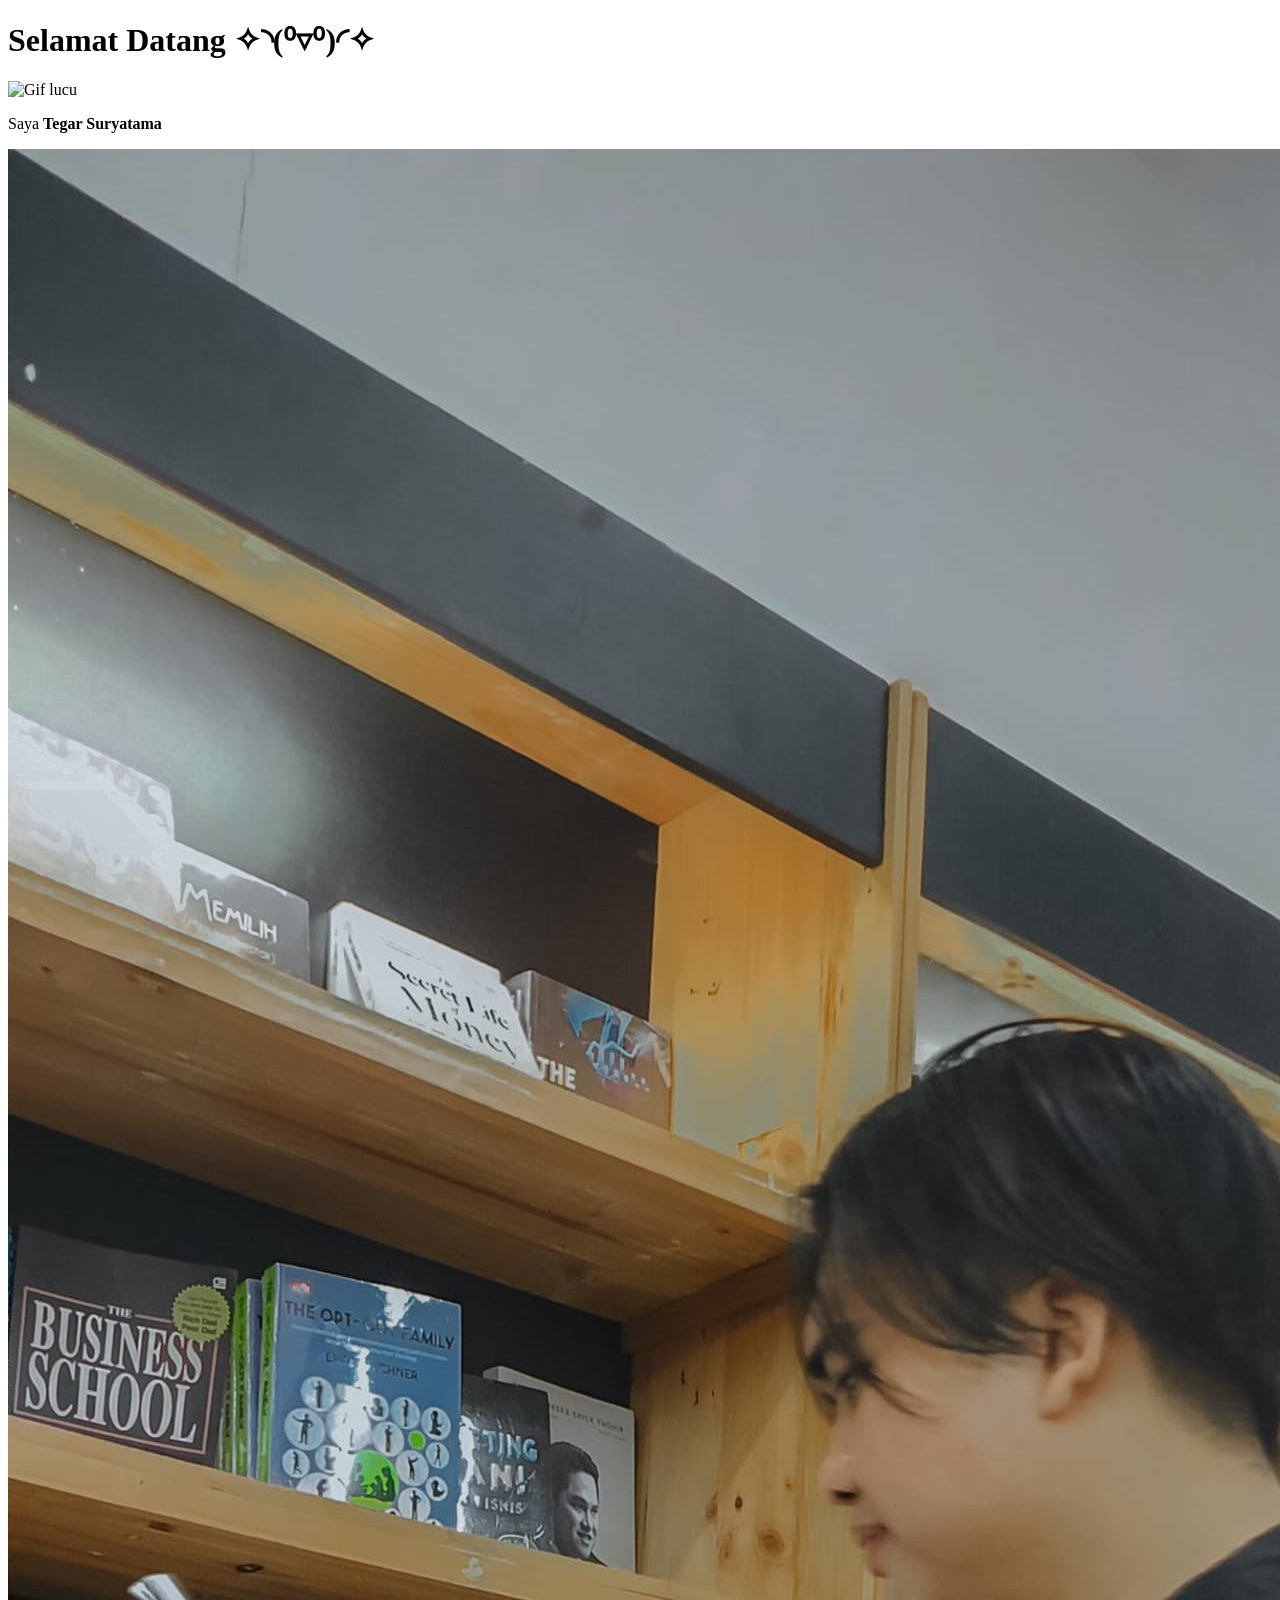
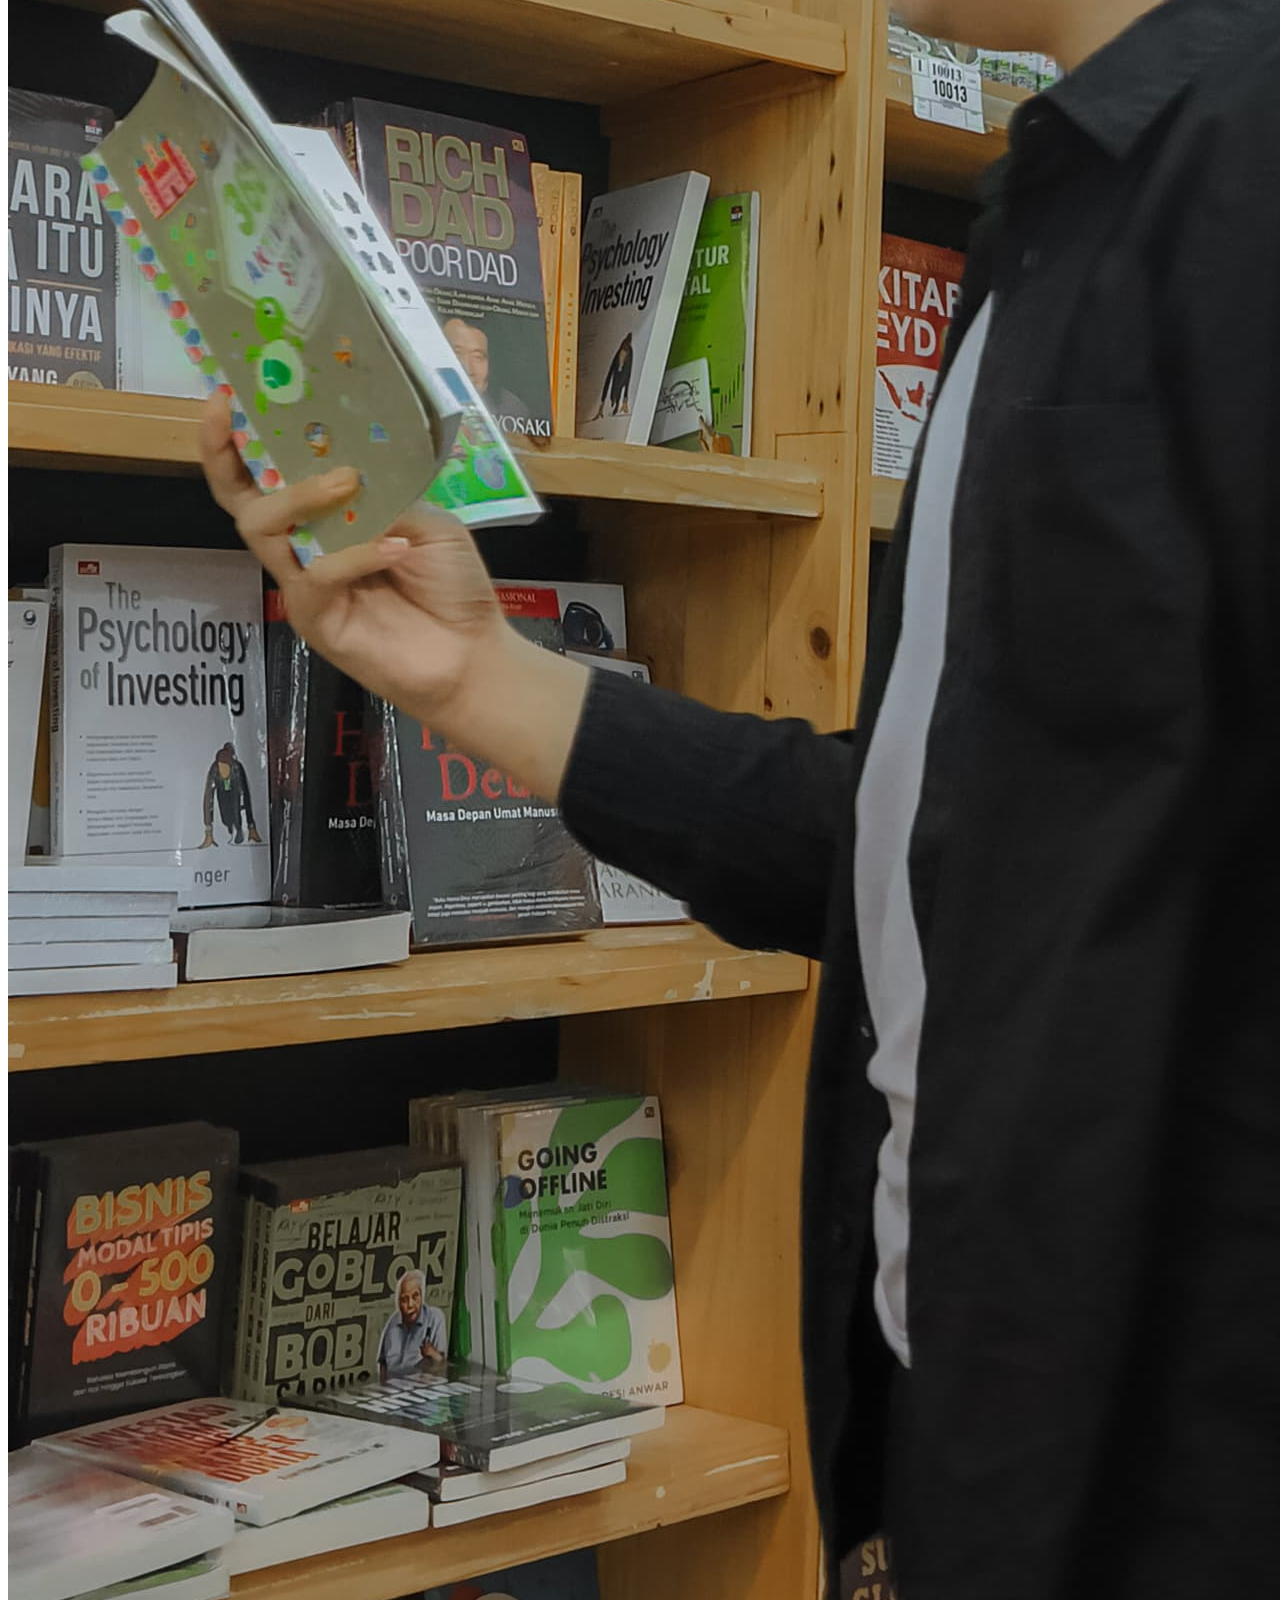
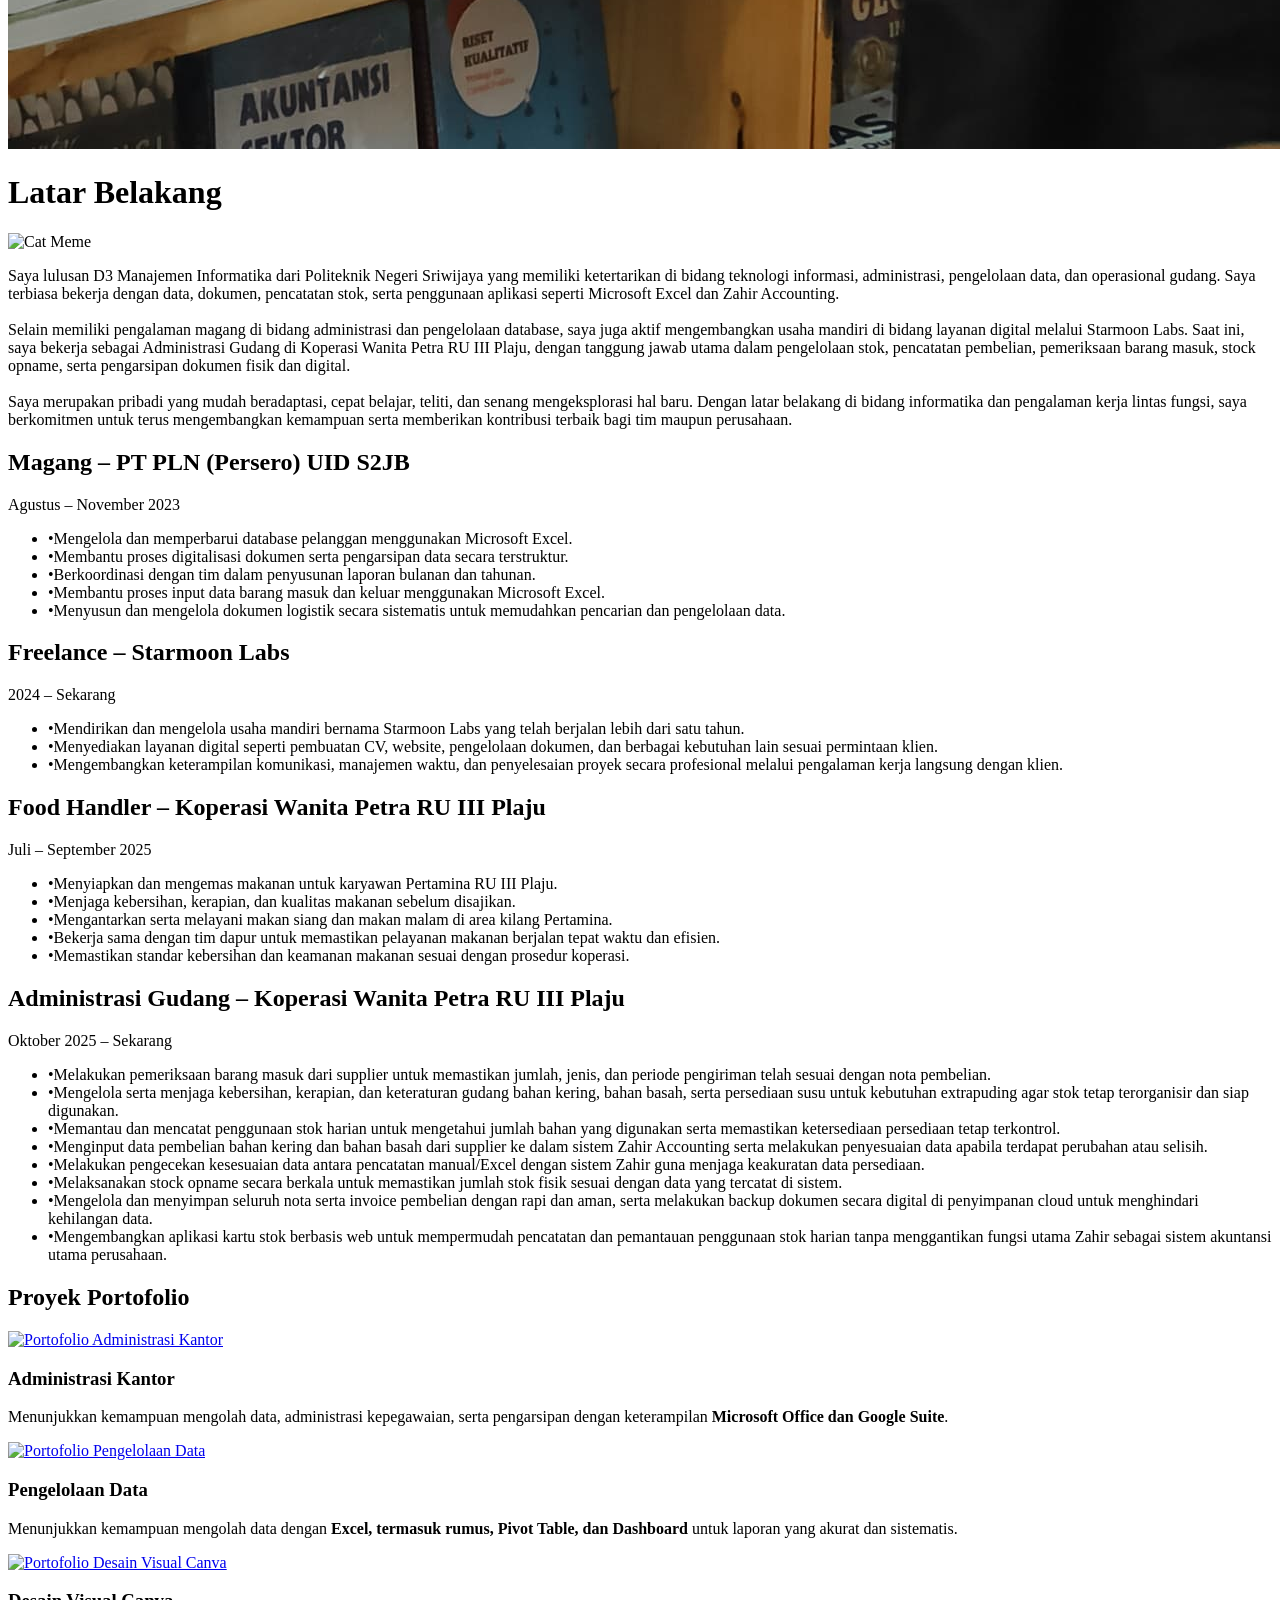
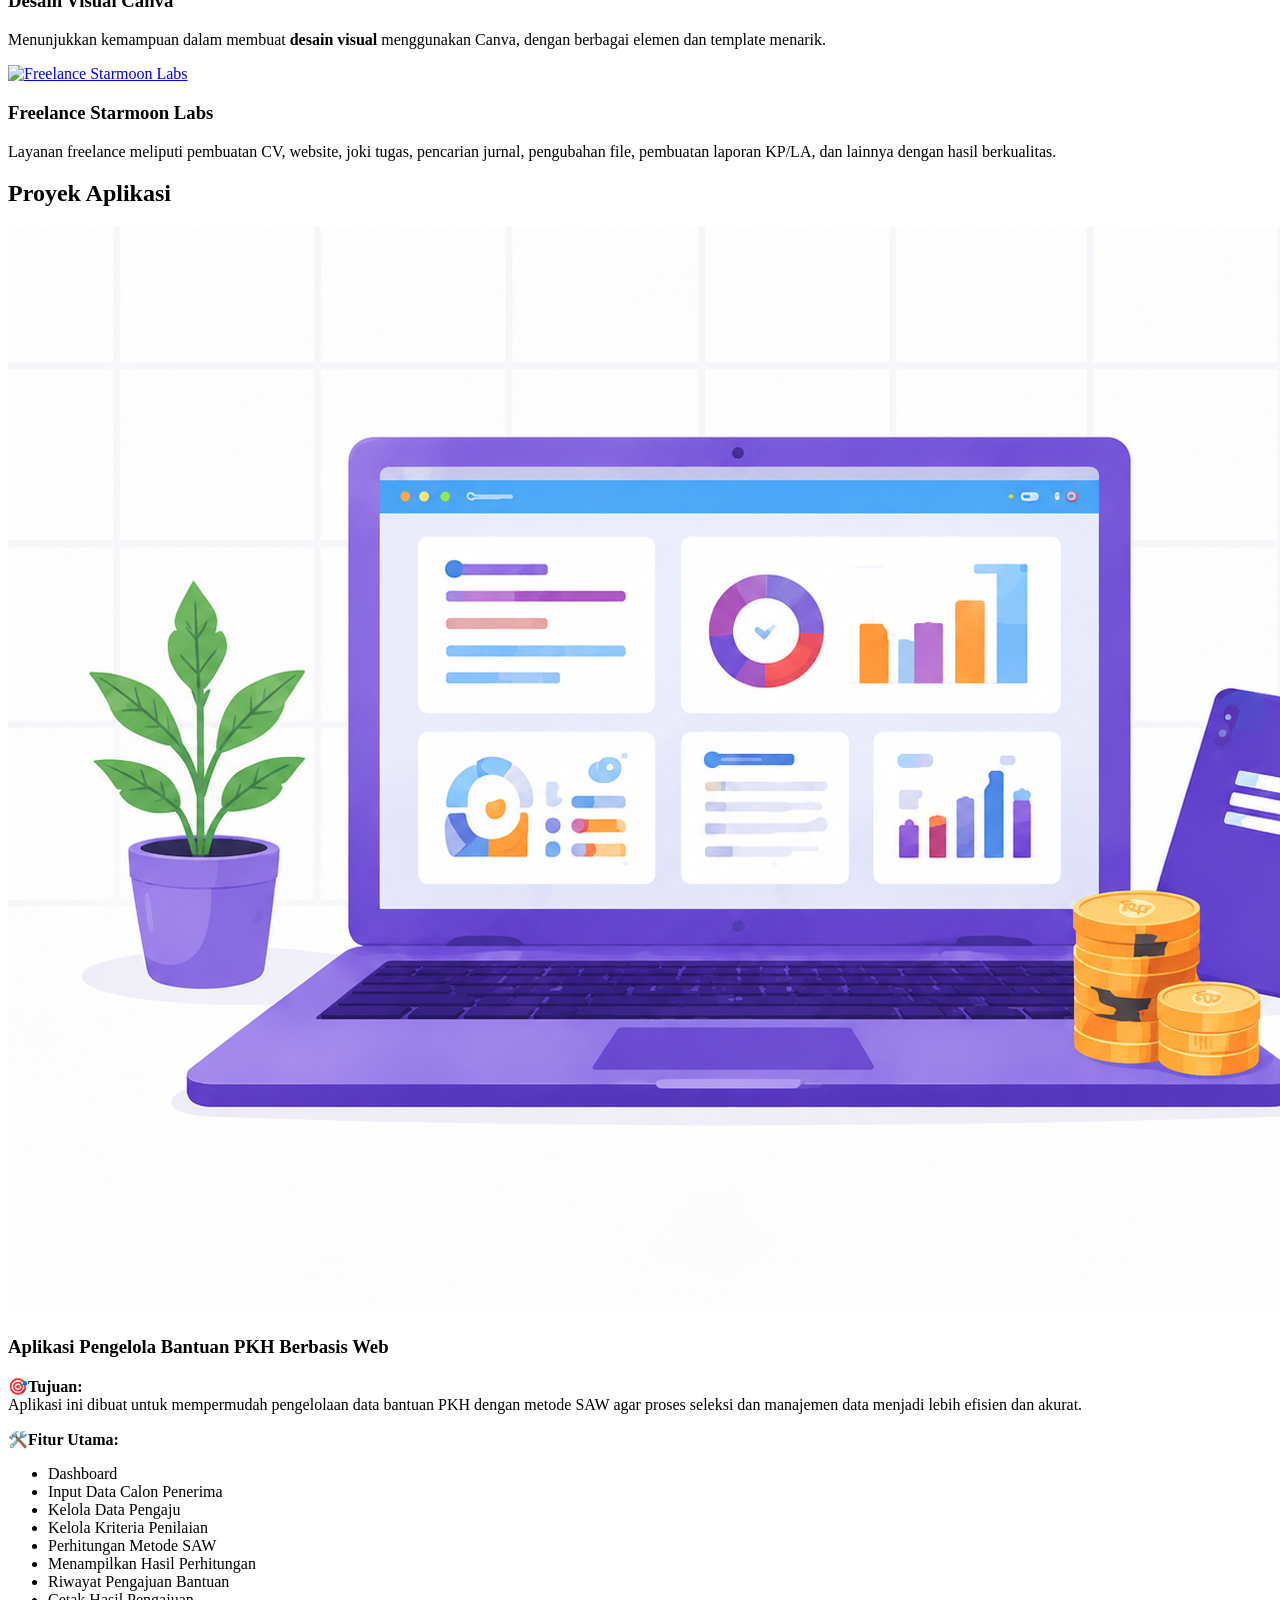
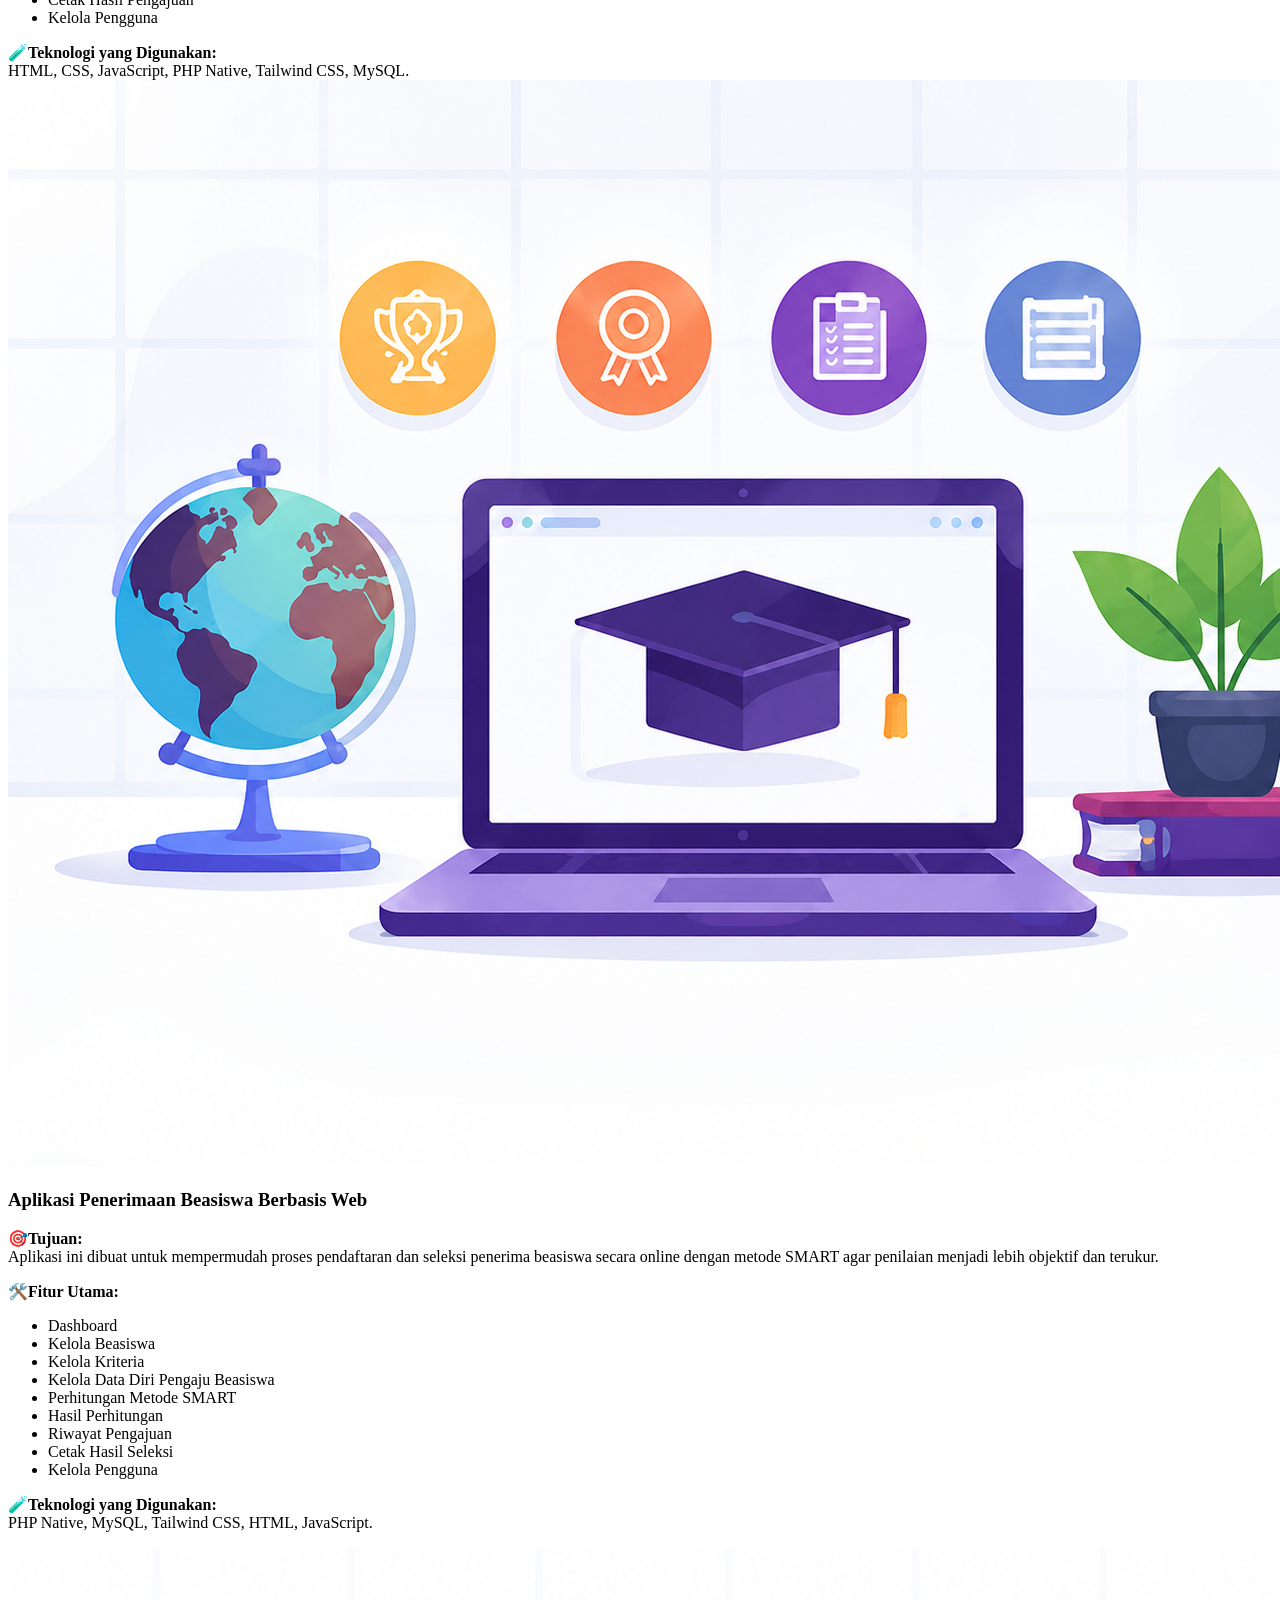
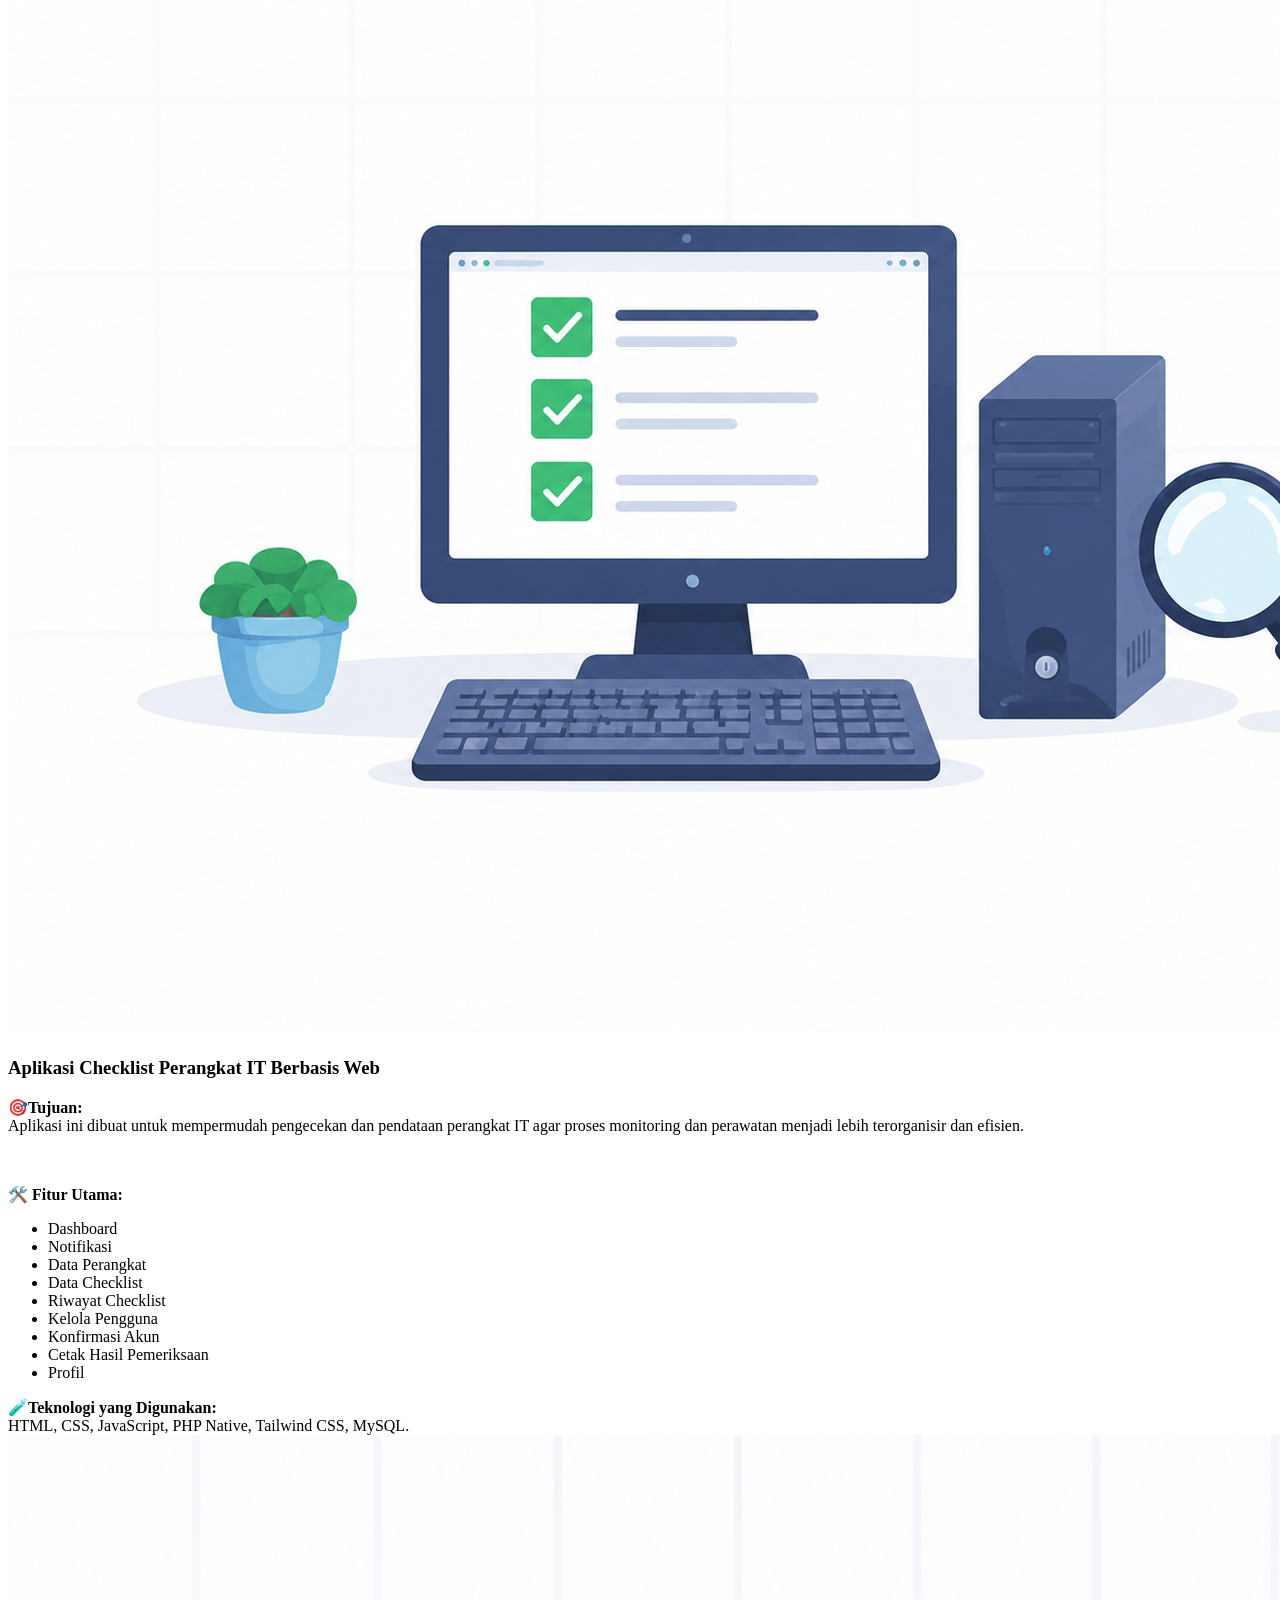
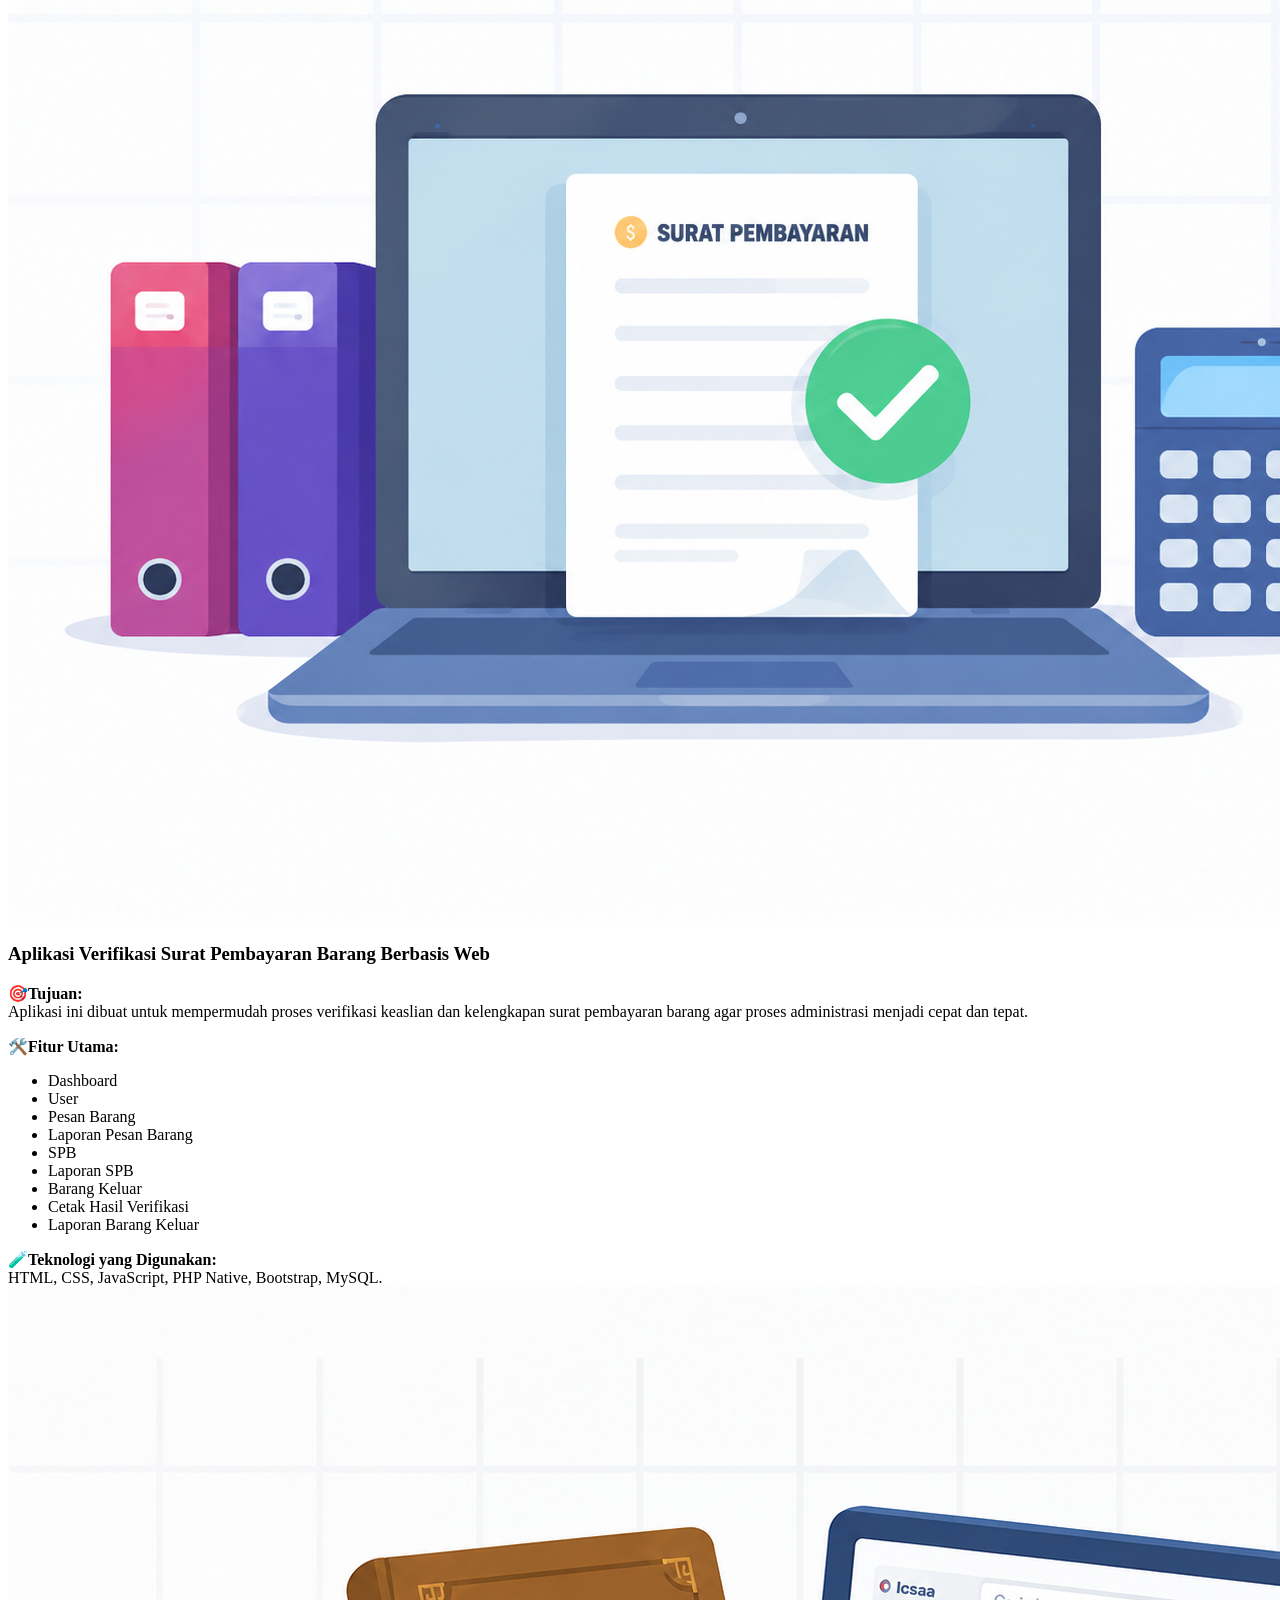
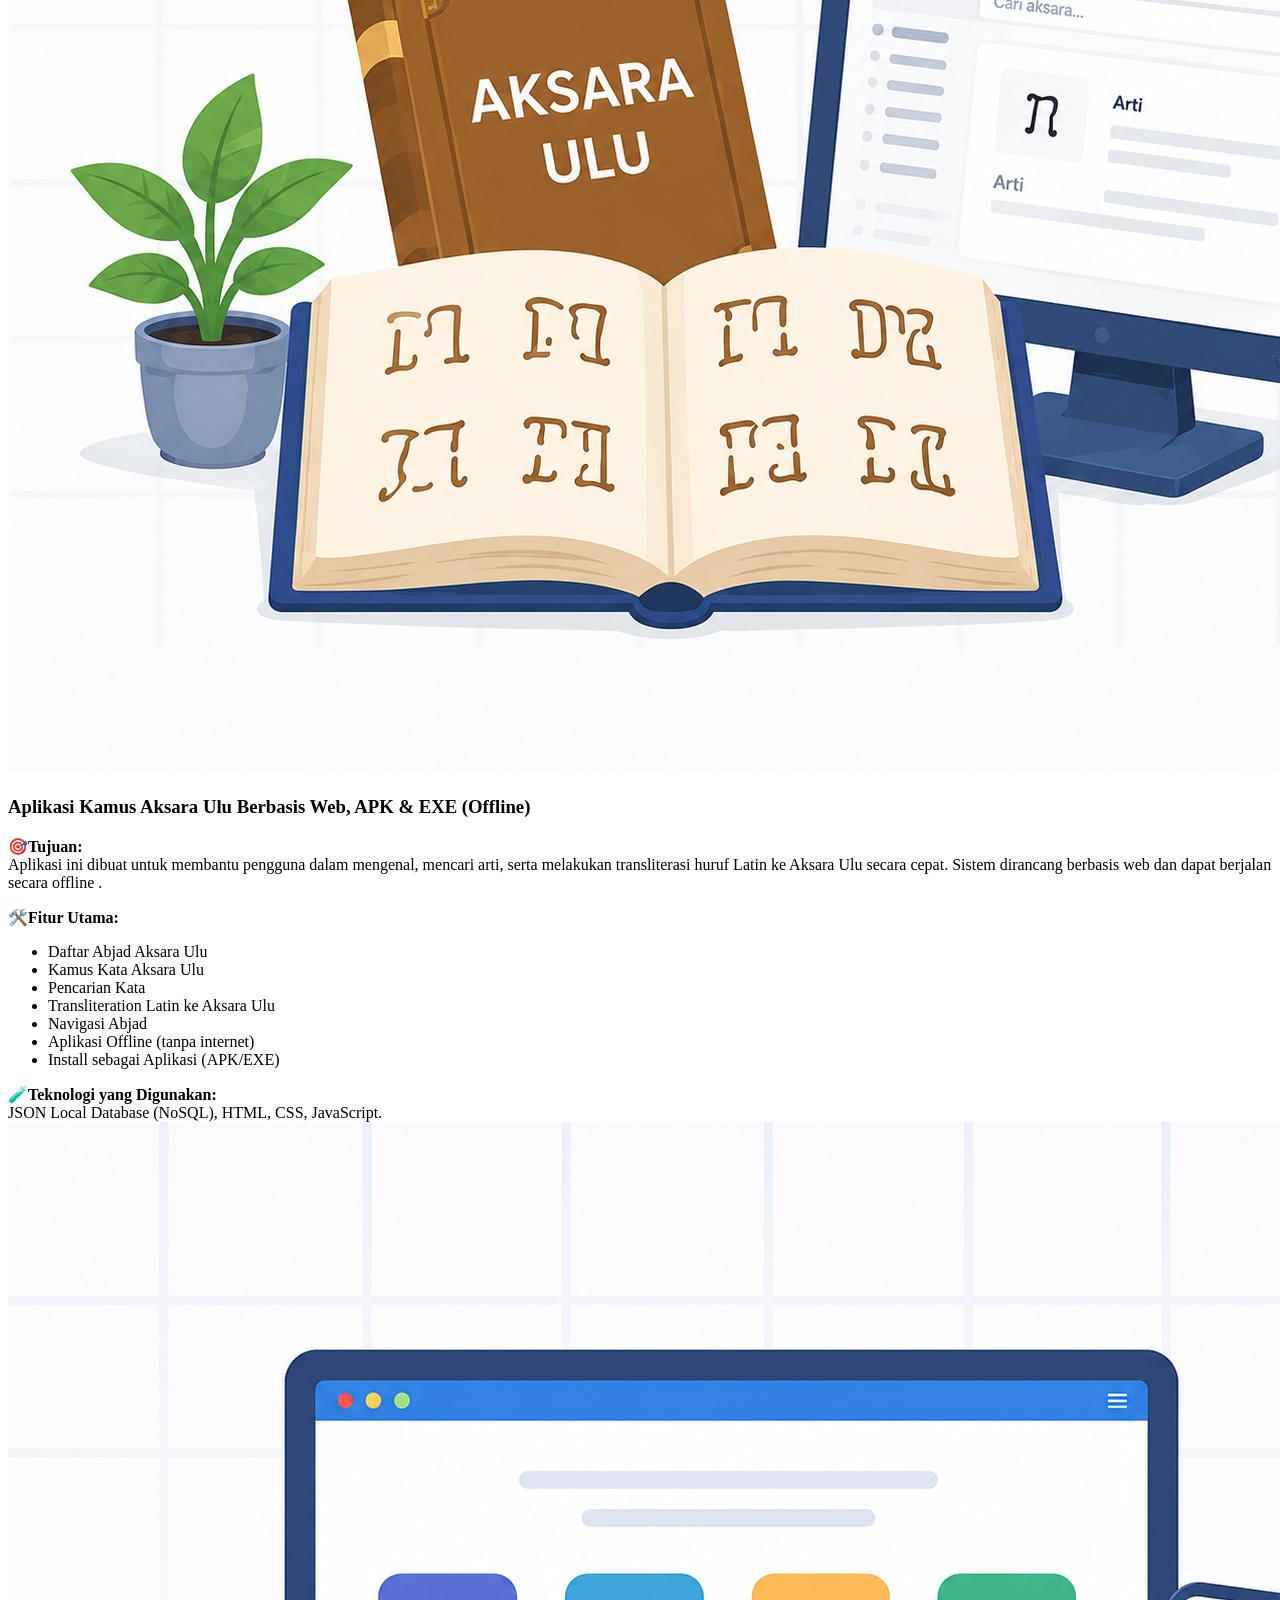
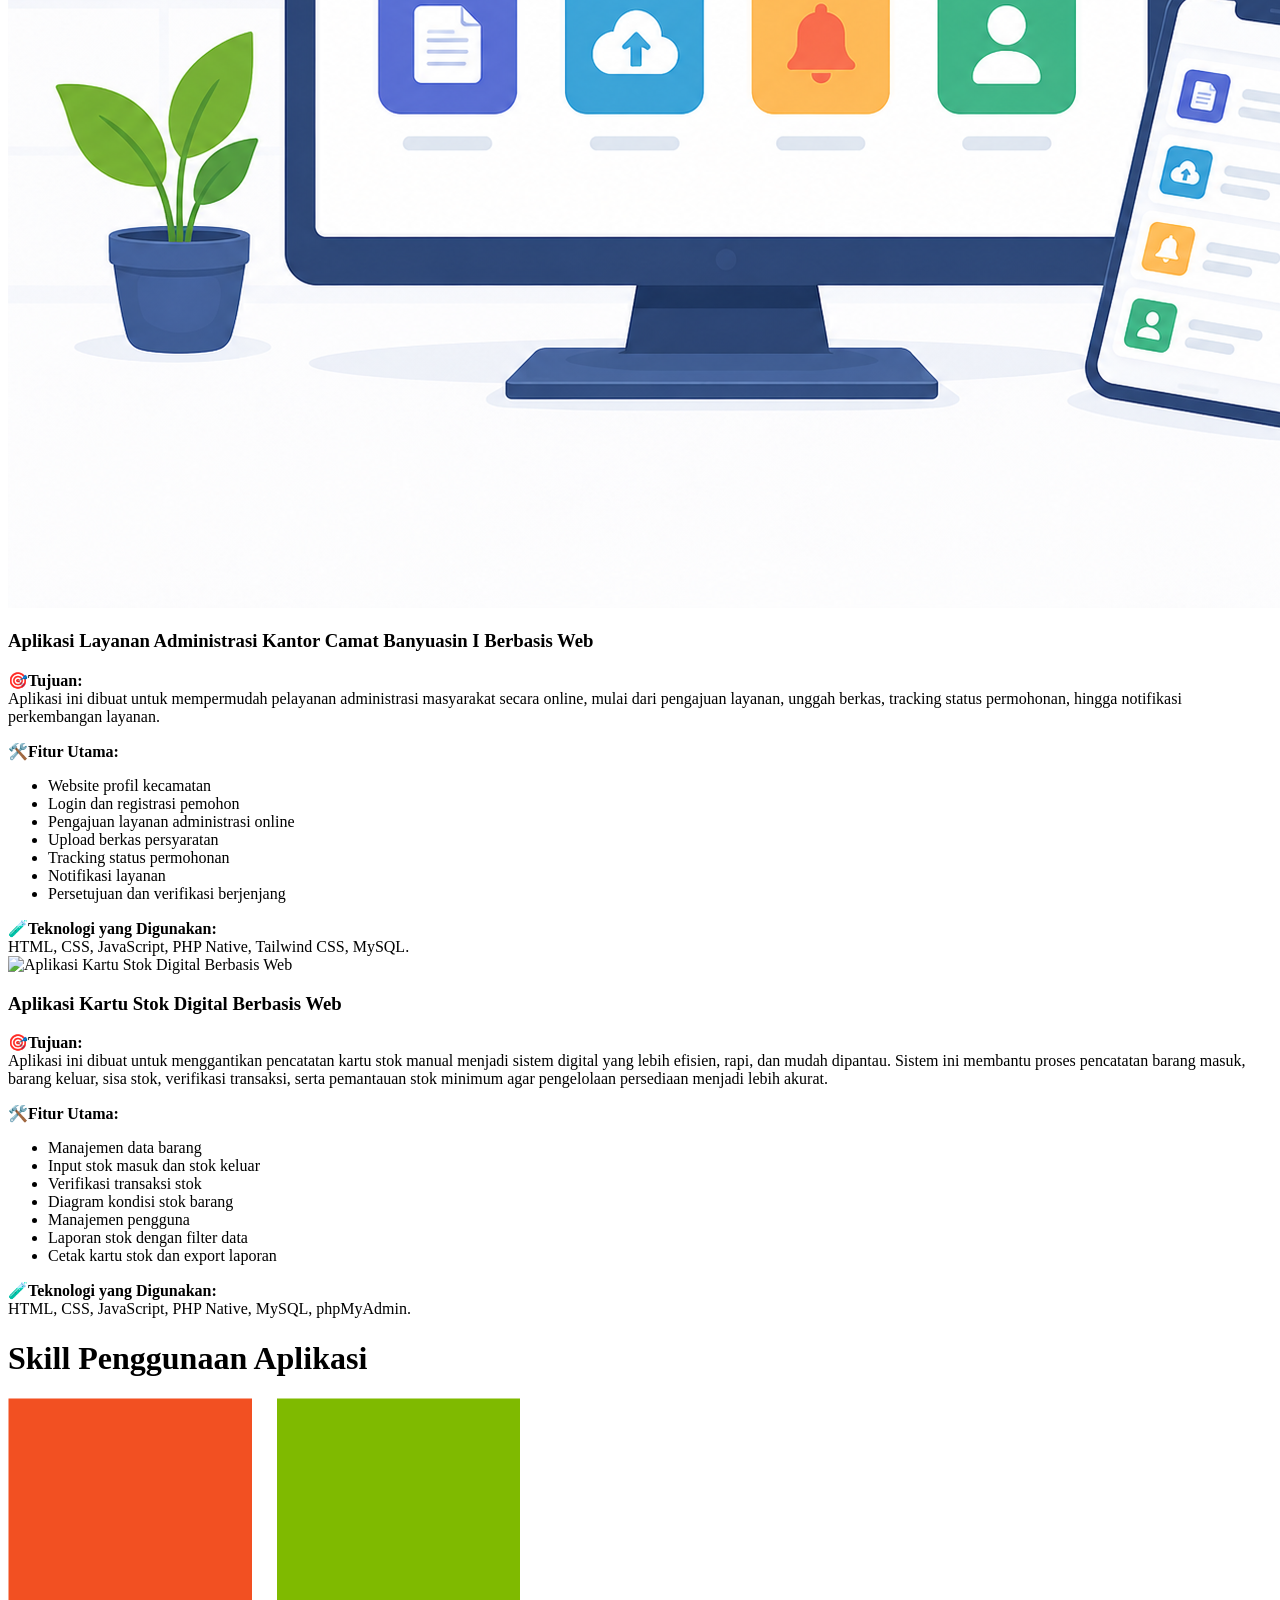
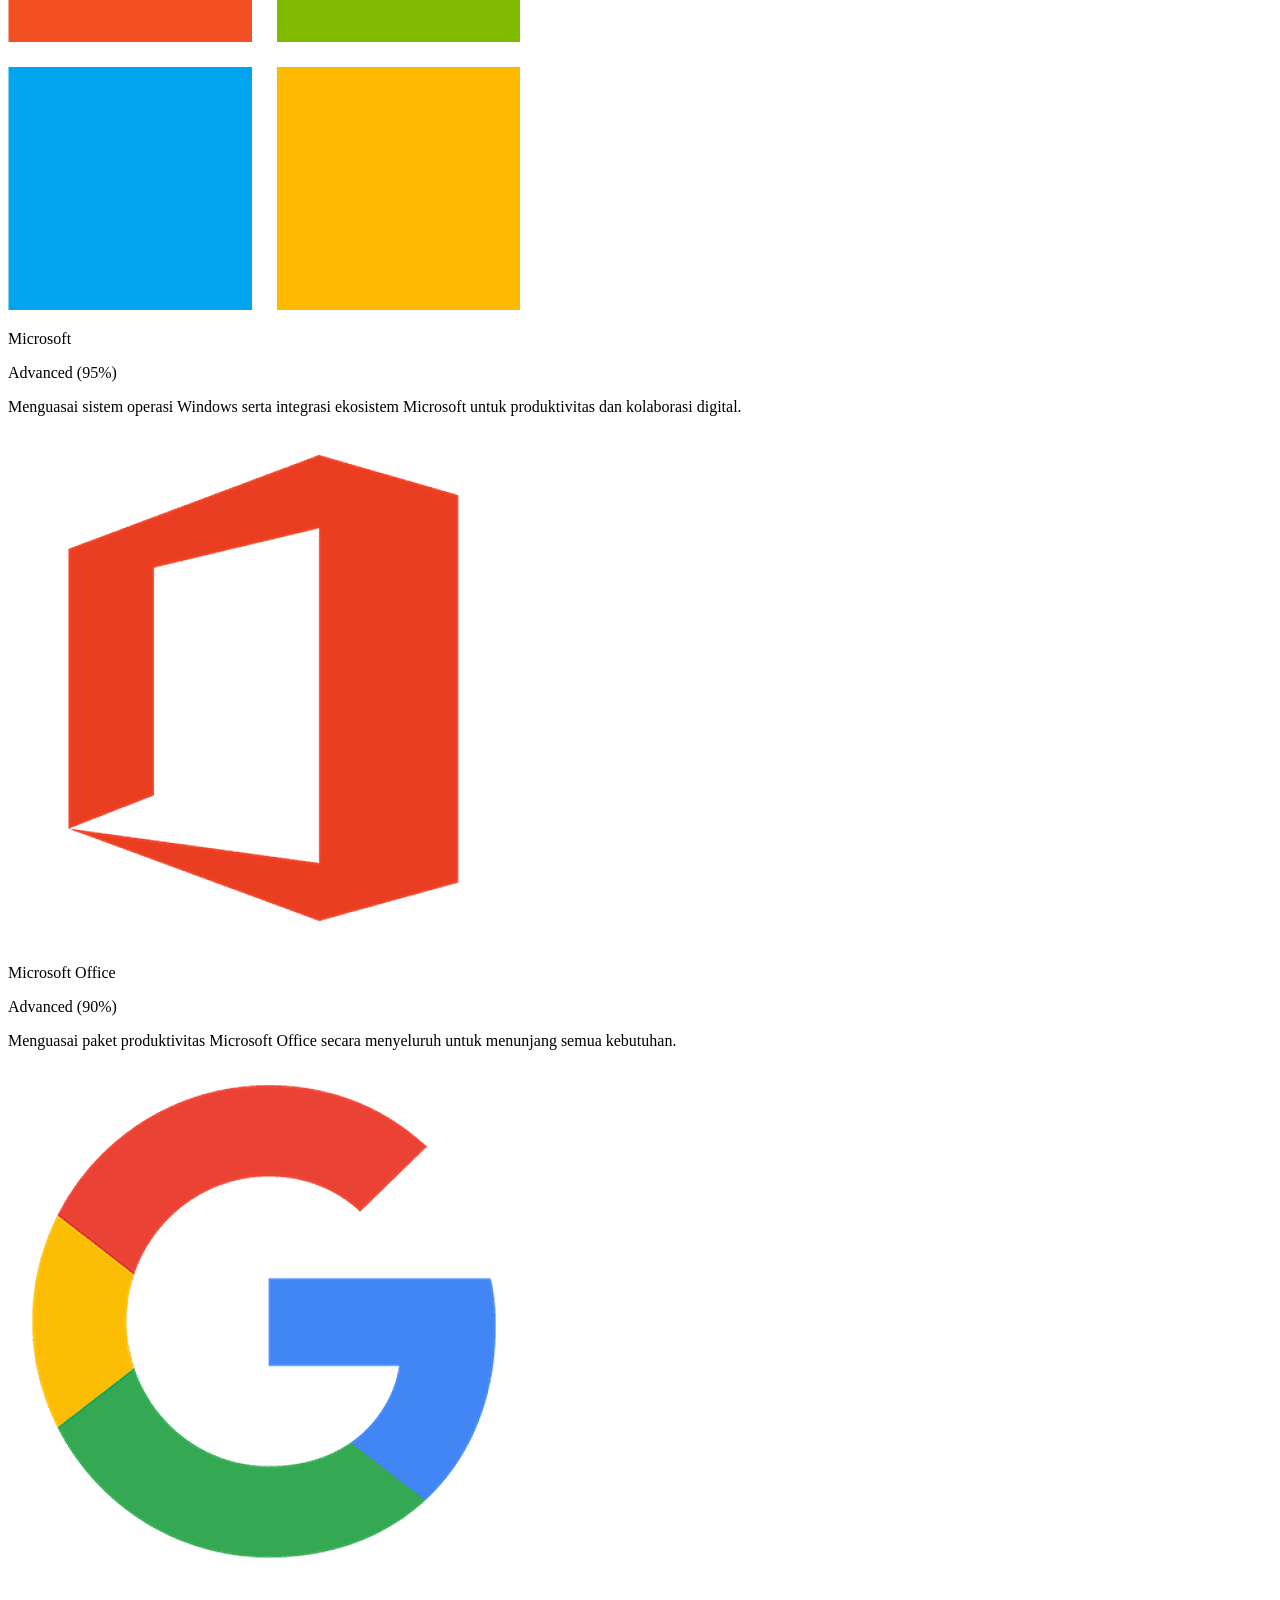
==== commit 53385c7f: "Update index.html" ====
--- a/index.html
+++ b/index.html
@@ -542,6 +542,41 @@
             </div>
           </div>
         </div>
+                <!-- Aplikasi Kartu Stok Digital -->
+<div
+  class="overflow-hidden rounded-lg shadow-lg transform transition-transform duration-300 hover:scale-105 hover:shadow-2xl hover:-translate-y-2 mt-8">
+  <div>
+    <img src="images/project-kartu-stok.png" alt="Aplikasi Kartu Stok Digital Berbasis Web" class="w-full object-cover">
+  </div>
+  <div class="p-4 bg-white">
+    <h3 class="text-xl font-semibold text-gray-800">Aplikasi Kartu Stok Digital Berbasis Web</h3>
+    
+    <p class="text-gray-600 mt-2 text-justify">
+      🎯<strong>Tujuan:</strong><br>
+      Aplikasi ini dibuat untuk menggantikan pencatatan kartu stok manual menjadi sistem digital yang lebih efisien,
+      rapi, dan mudah dipantau. Sistem ini membantu proses pencatatan barang masuk, barang keluar, sisa stok,
+      verifikasi transaksi, serta pemantauan stok minimum agar pengelolaan persediaan menjadi lebih akurat.
+    </p>
+
+    <p class="text-gray-600 mt-1">
+      🛠️<strong>Fitur Utama:</strong>
+    </p>
+    <ul class="list-disc list-inside text-gray-600">
+      <li>Manajemen data barang</li>
+      <li>Input stok masuk dan stok keluar</li>
+      <li>Verifikasi transaksi stok </li>
+      <li>Diagram kondisi stok barang</li>
+      <li>Manajemen pengguna</li>
+      <li>Laporan stok dengan filter data</li>
+      <li>Cetak kartu stok dan export laporan</li>
+    </ul>
+
+    <div class="tech text-sm text-gray-500 mt-3">
+      🧪<strong>Teknologi yang Digunakan:</strong><br>
+      HTML, CSS, JavaScript, PHP Native, MySQL, phpMyAdmin.
+    </div>
+  </div>
+</div>
       </div>
     </div>
   </div>
@@ -952,4 +987,4 @@
 
 </body>
 
-</html>+</html>
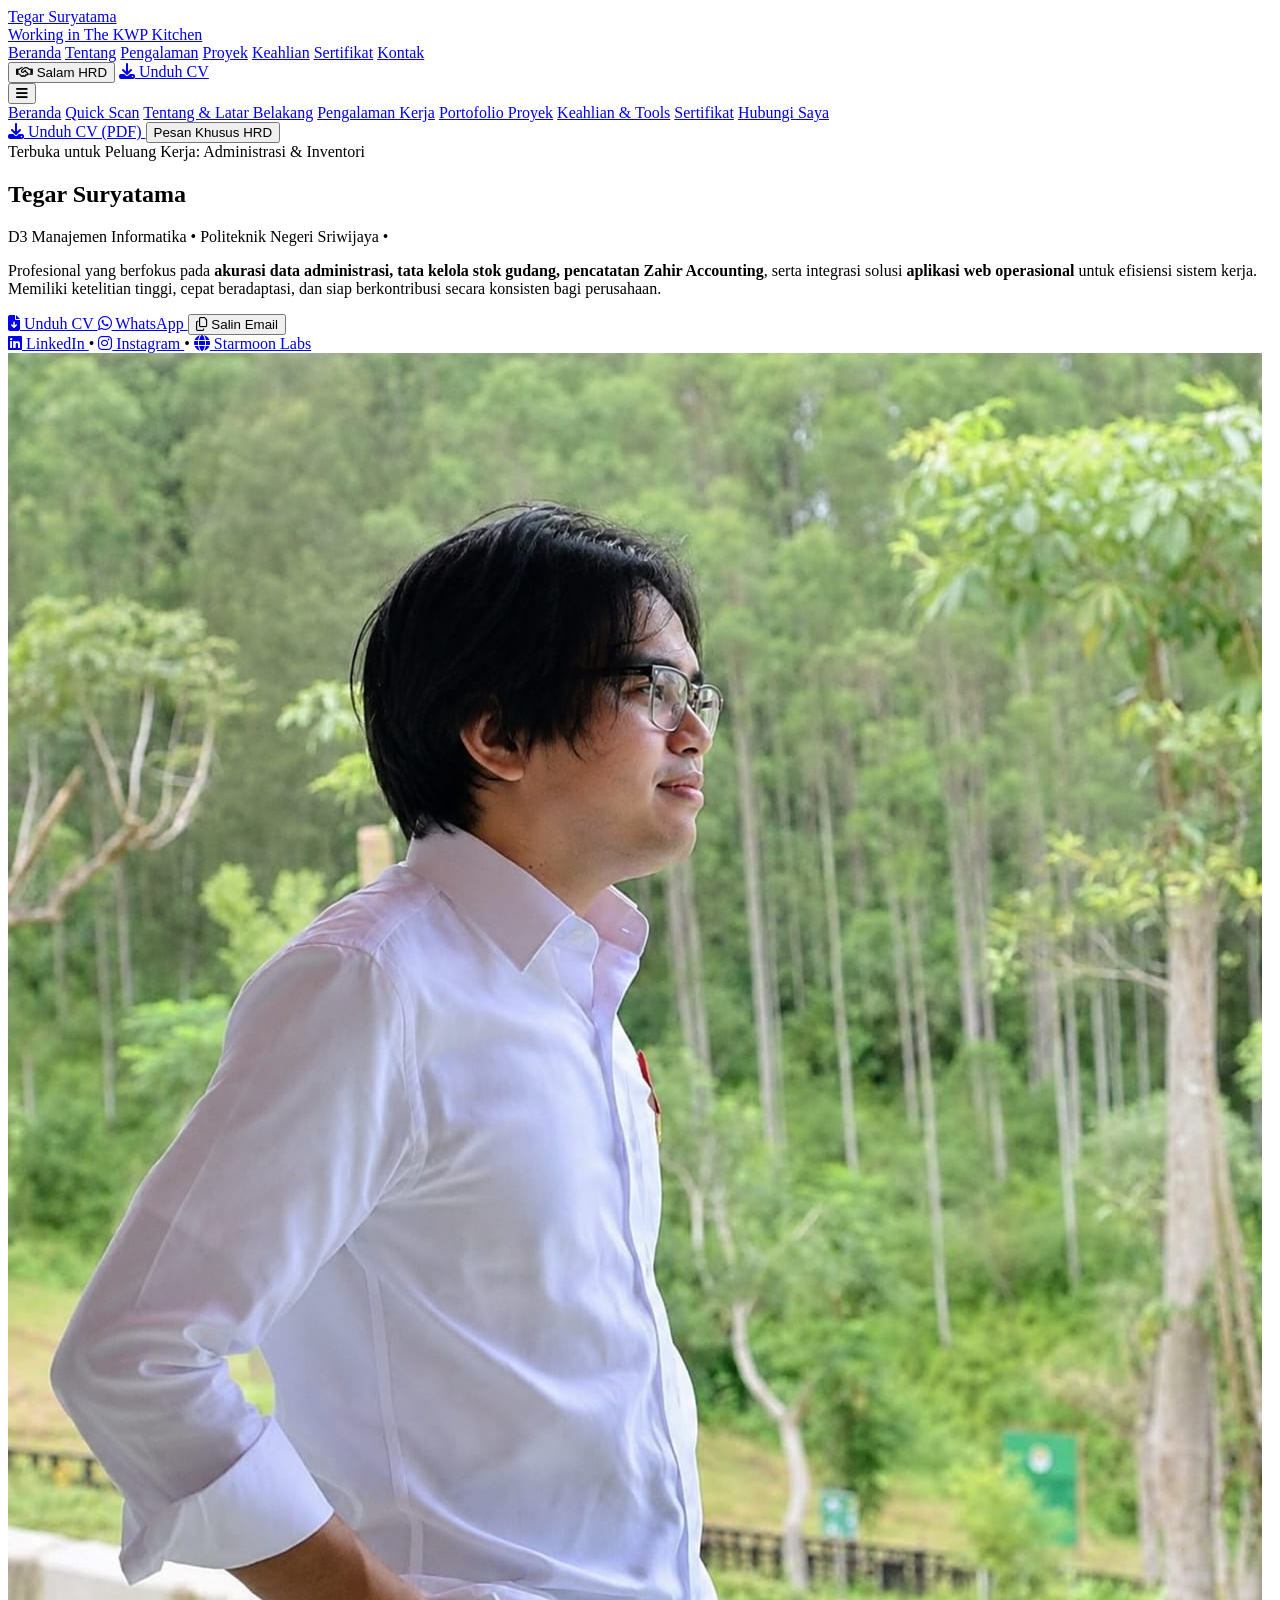
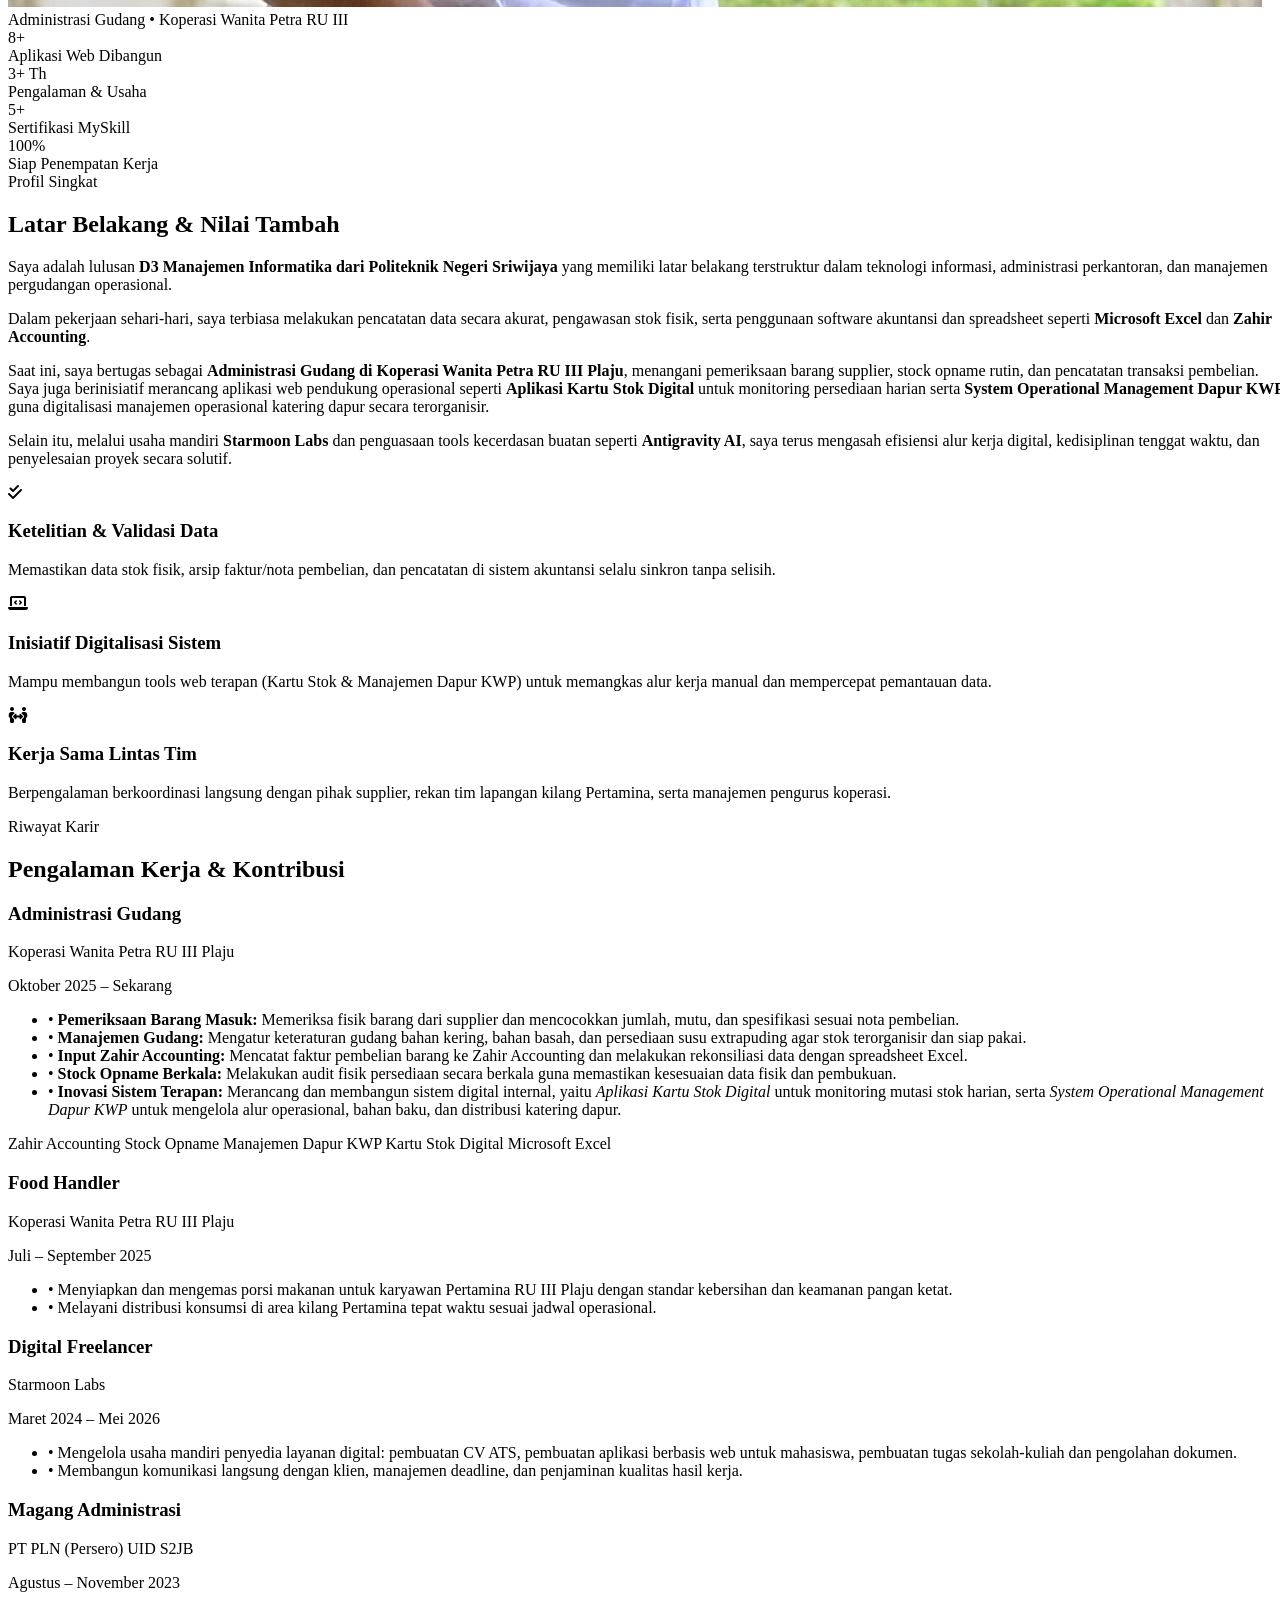
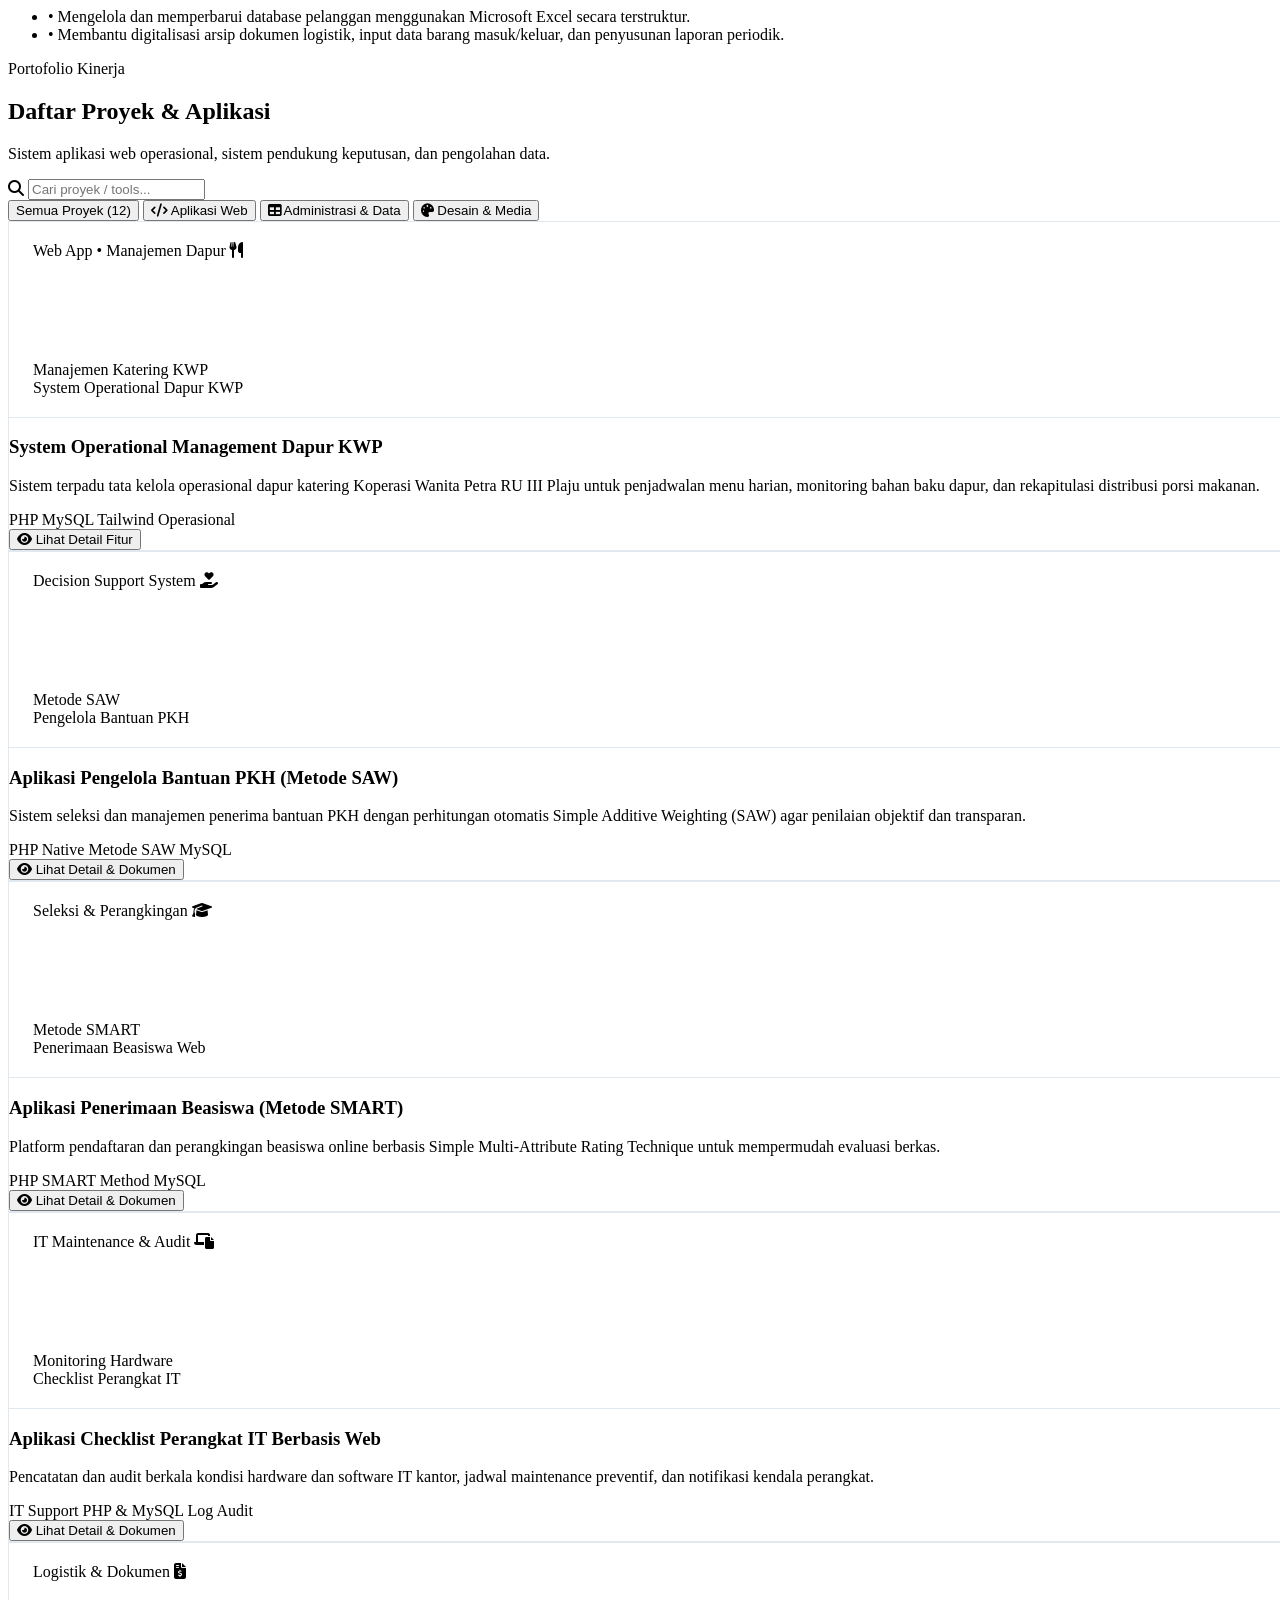
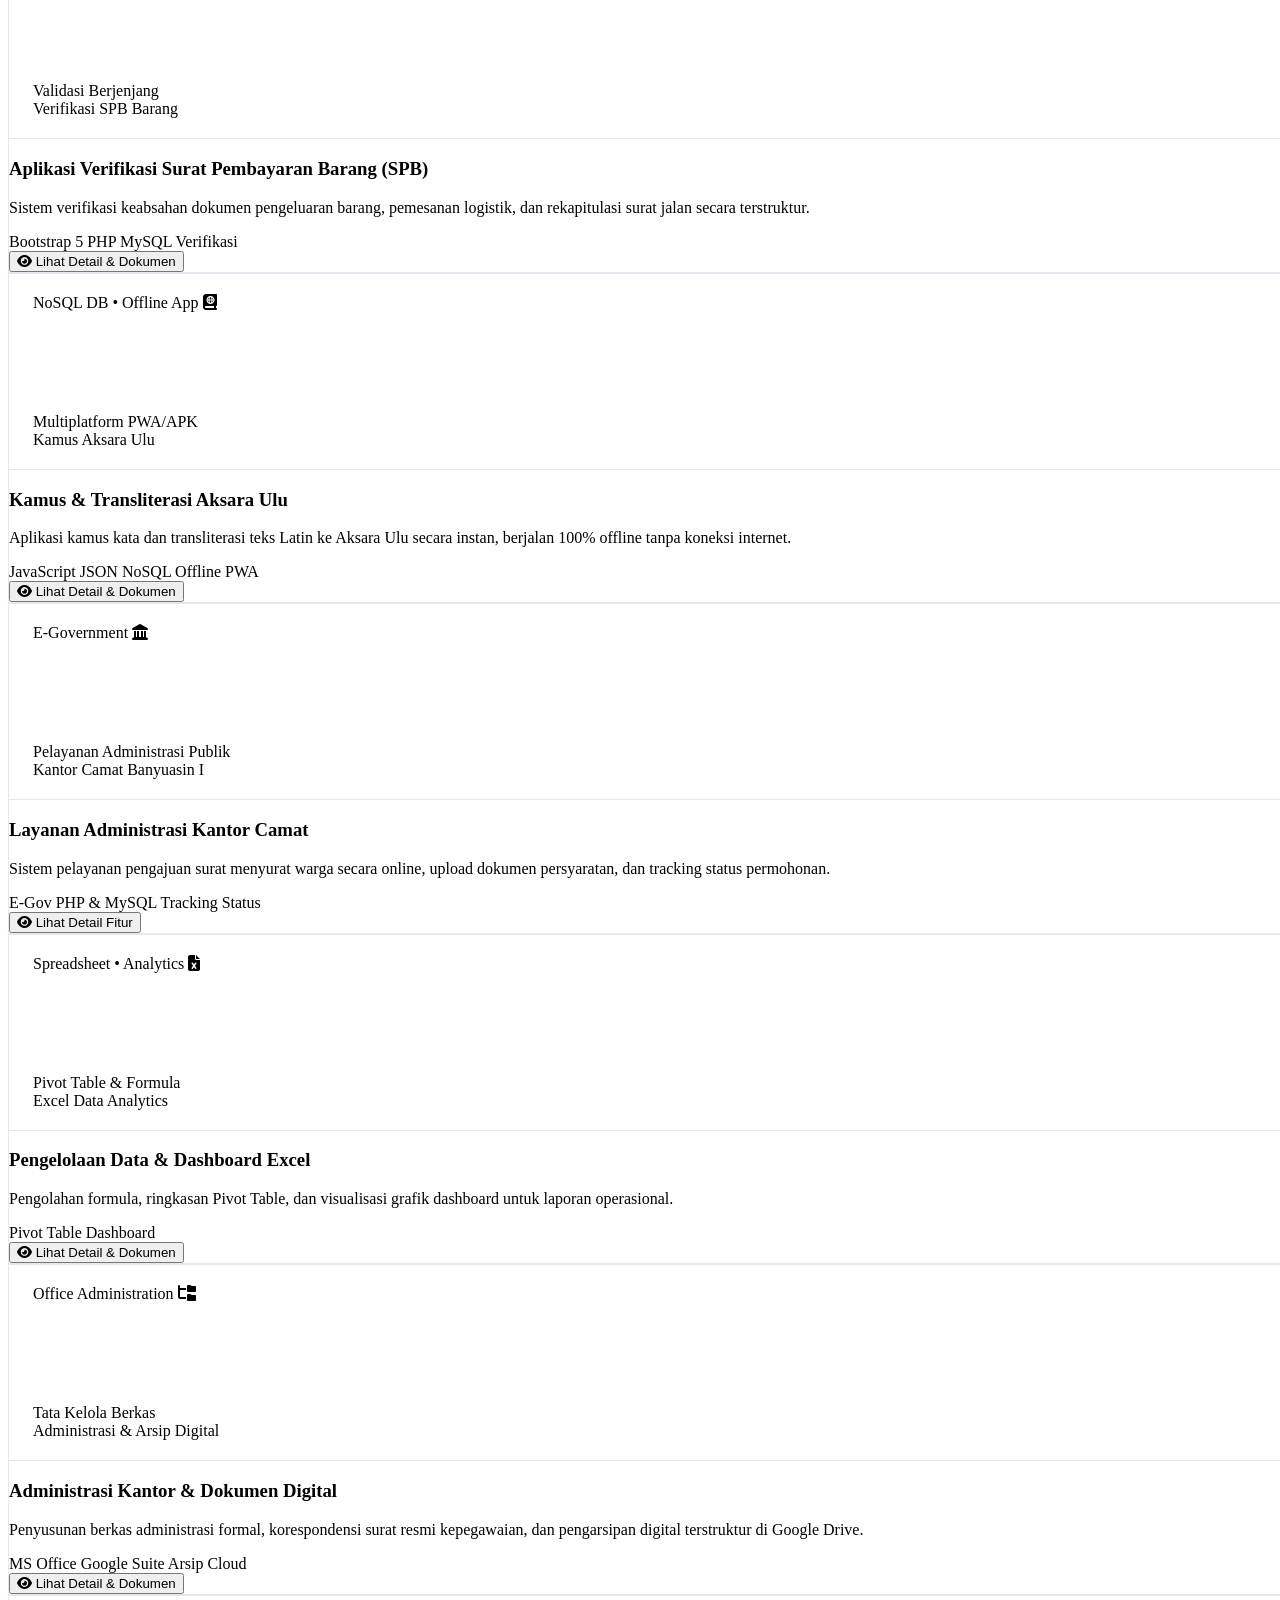
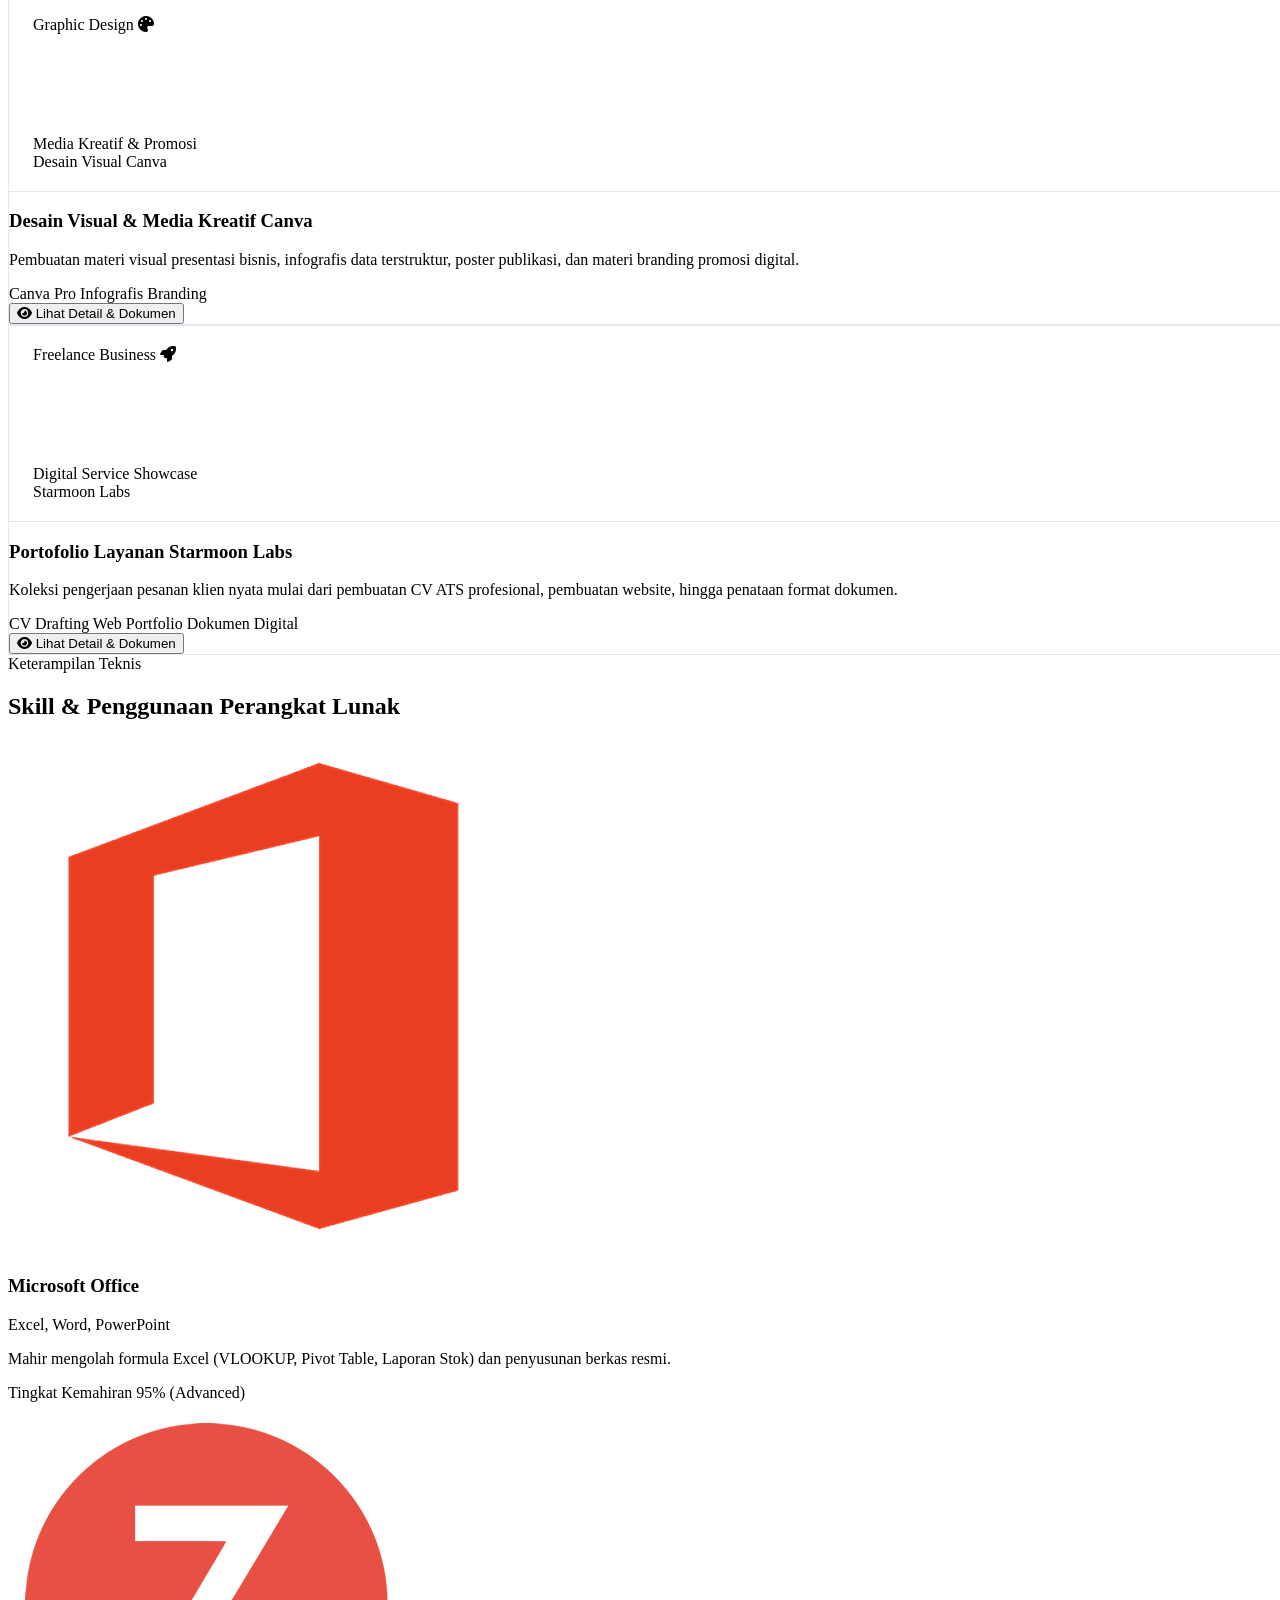
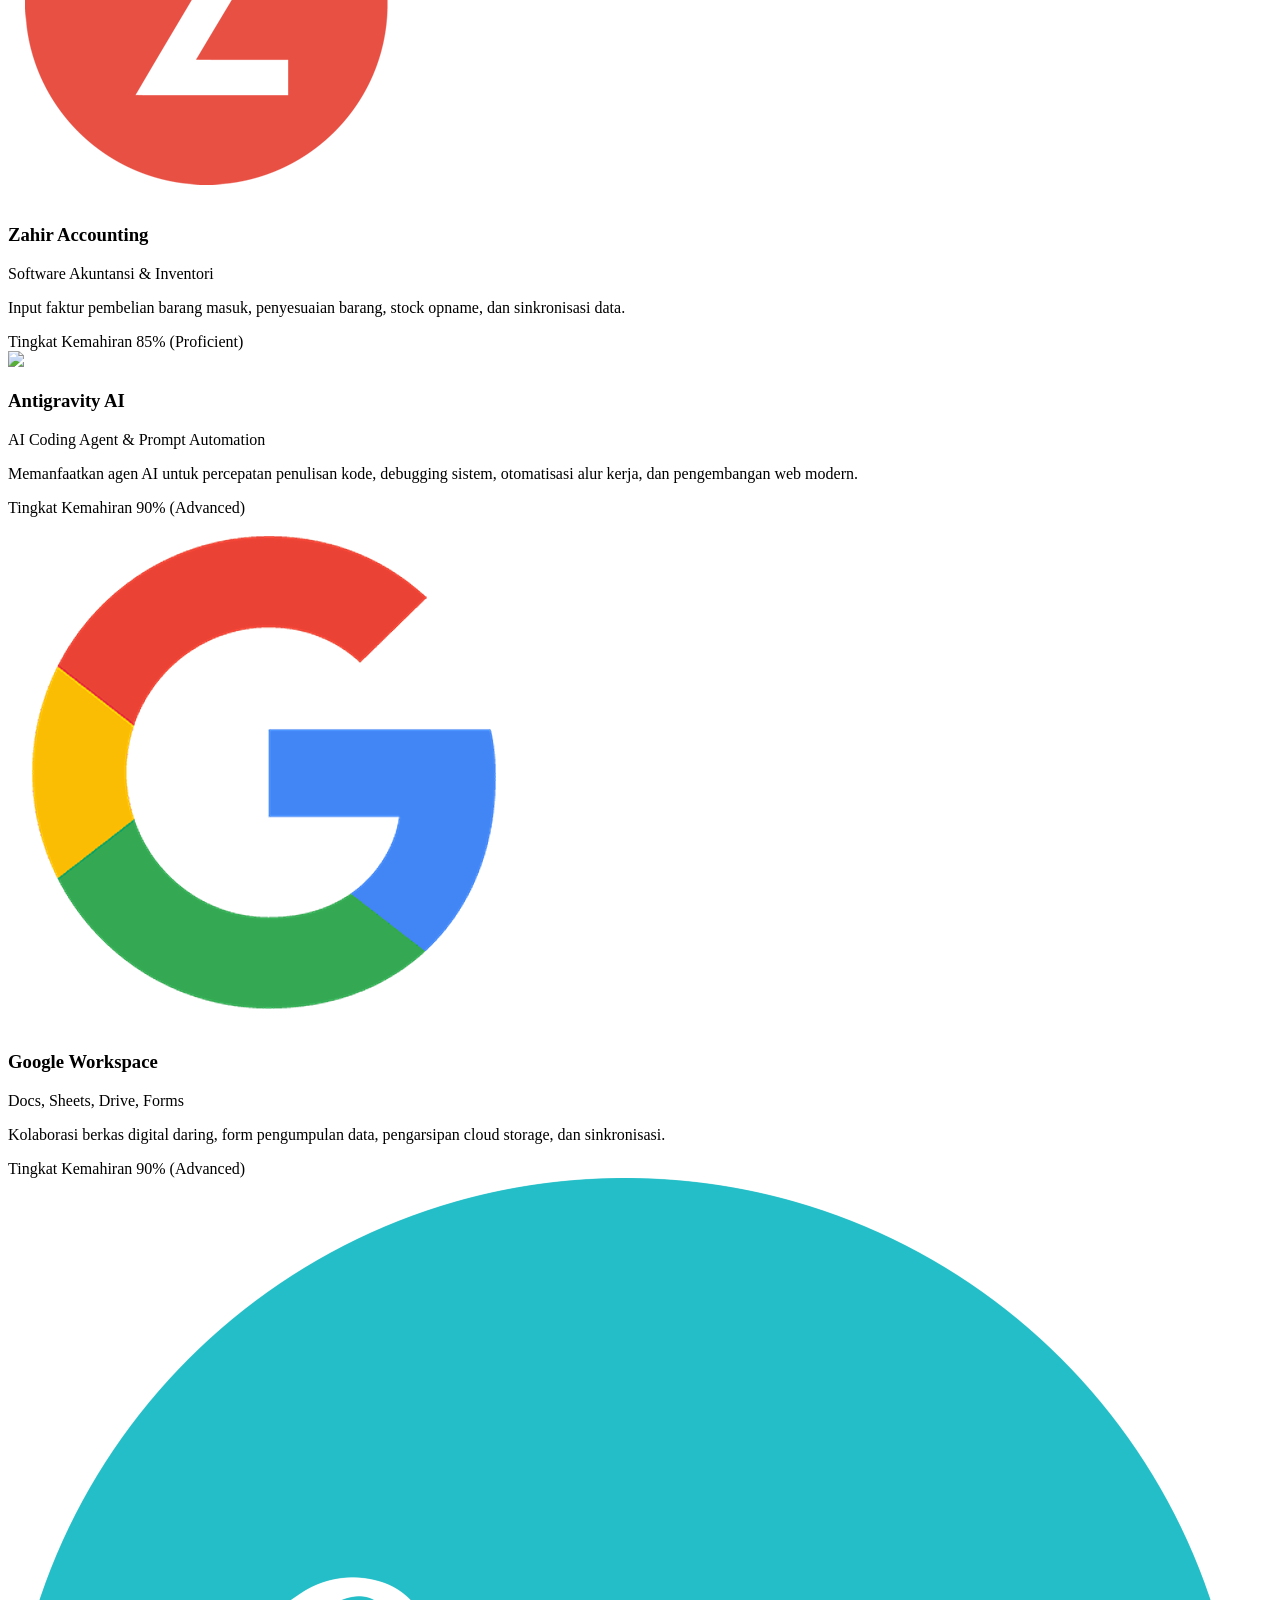
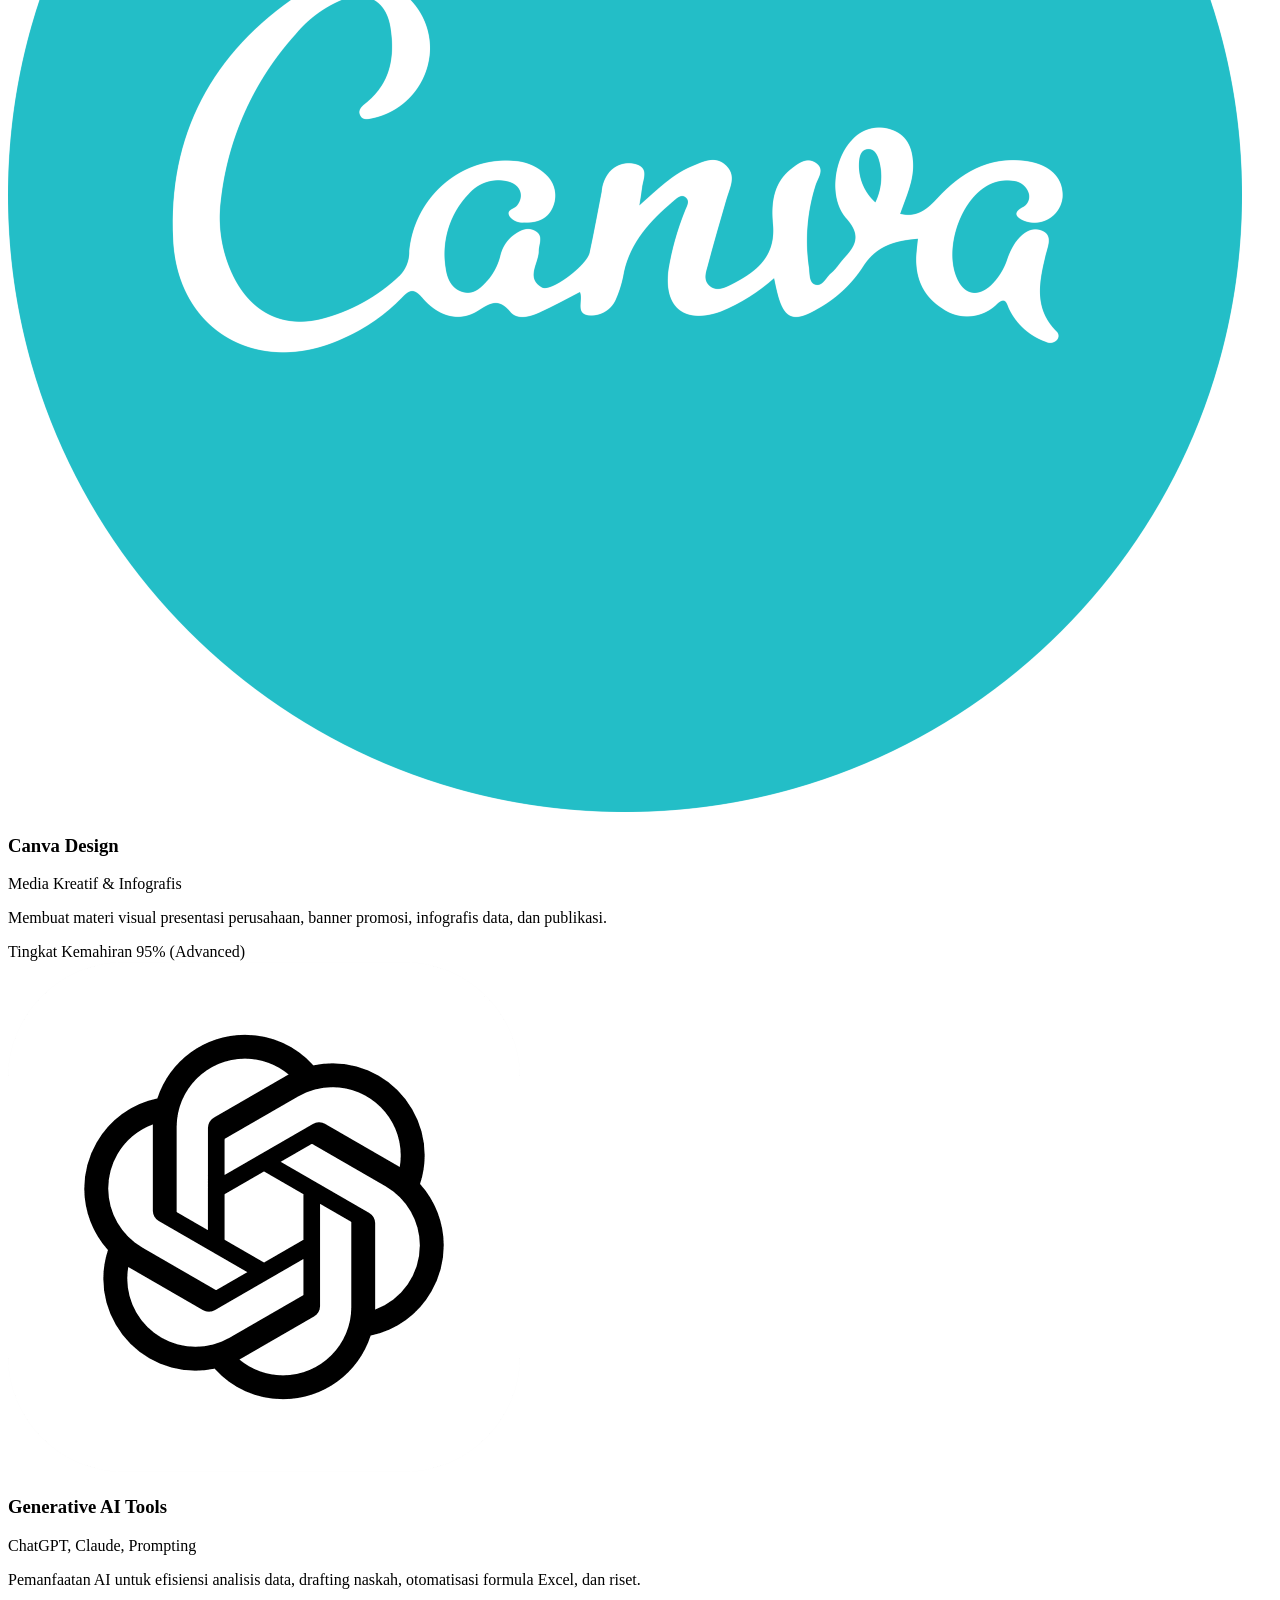
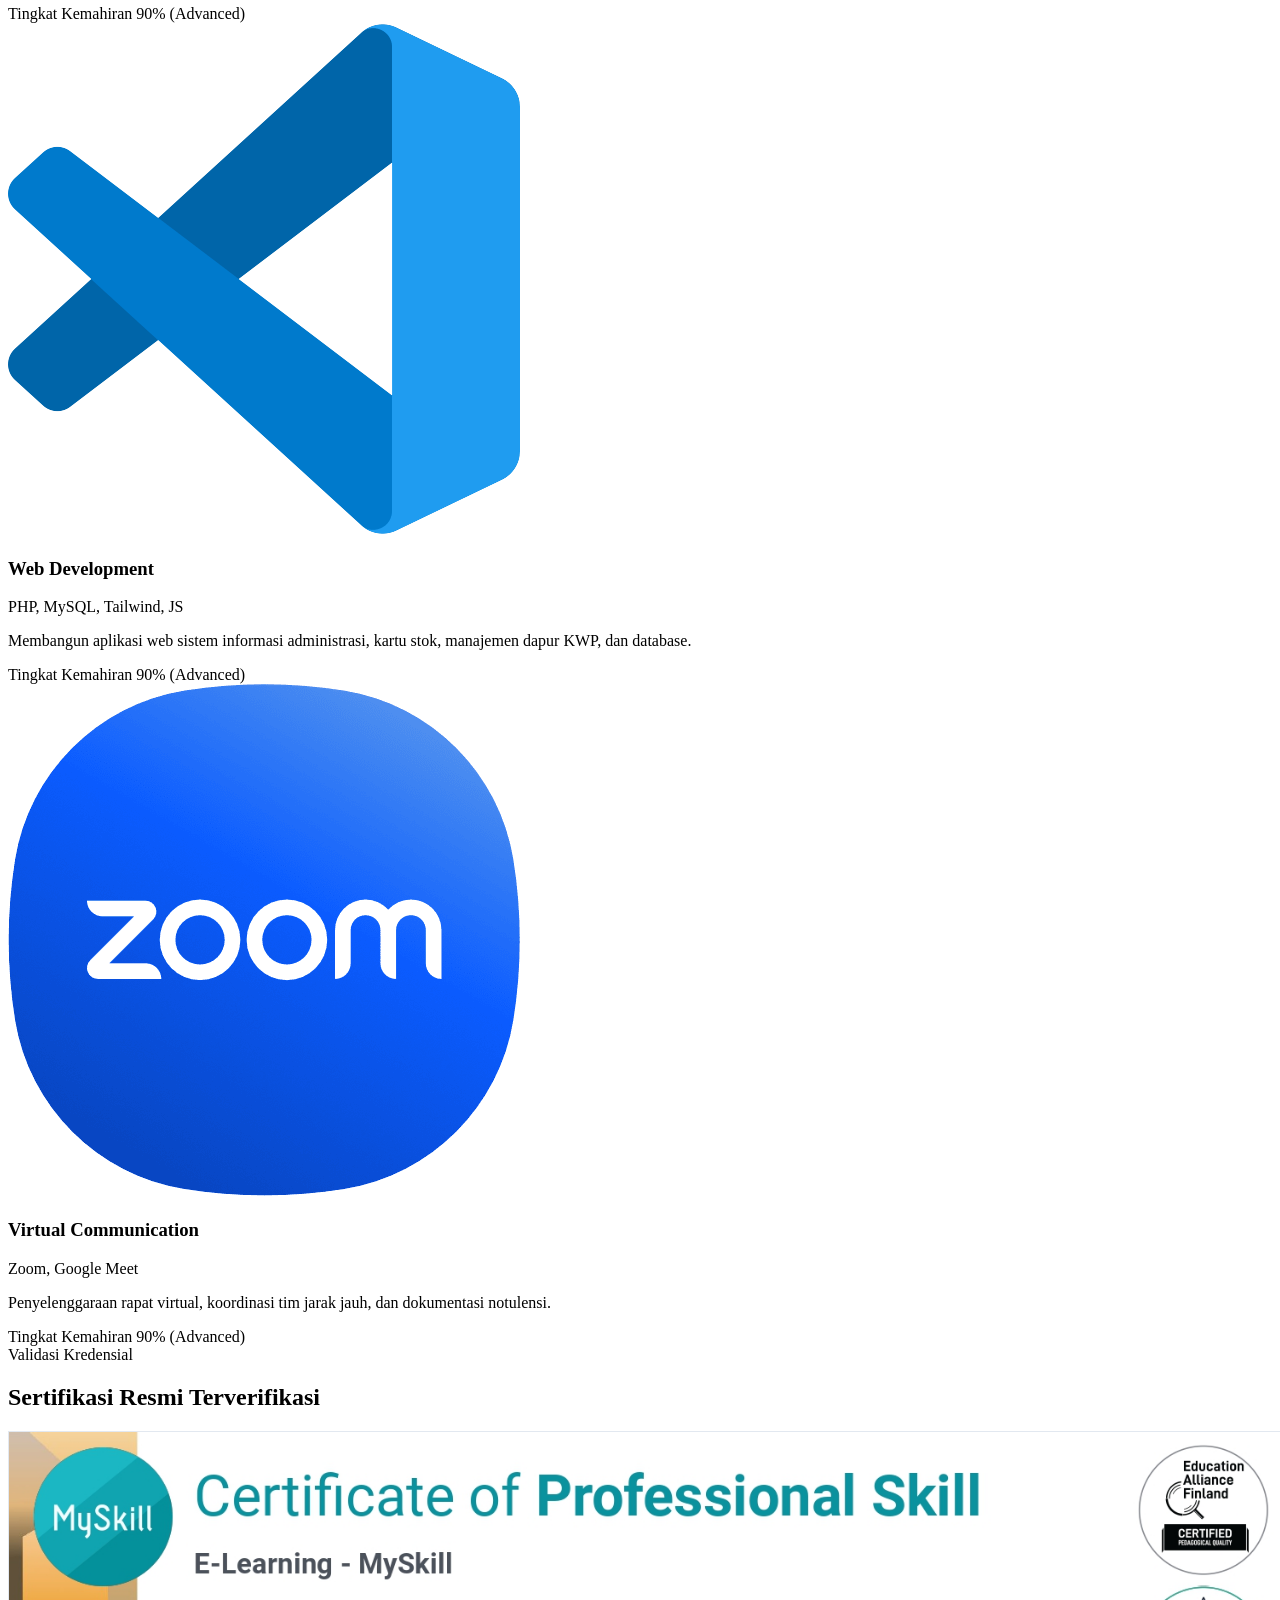
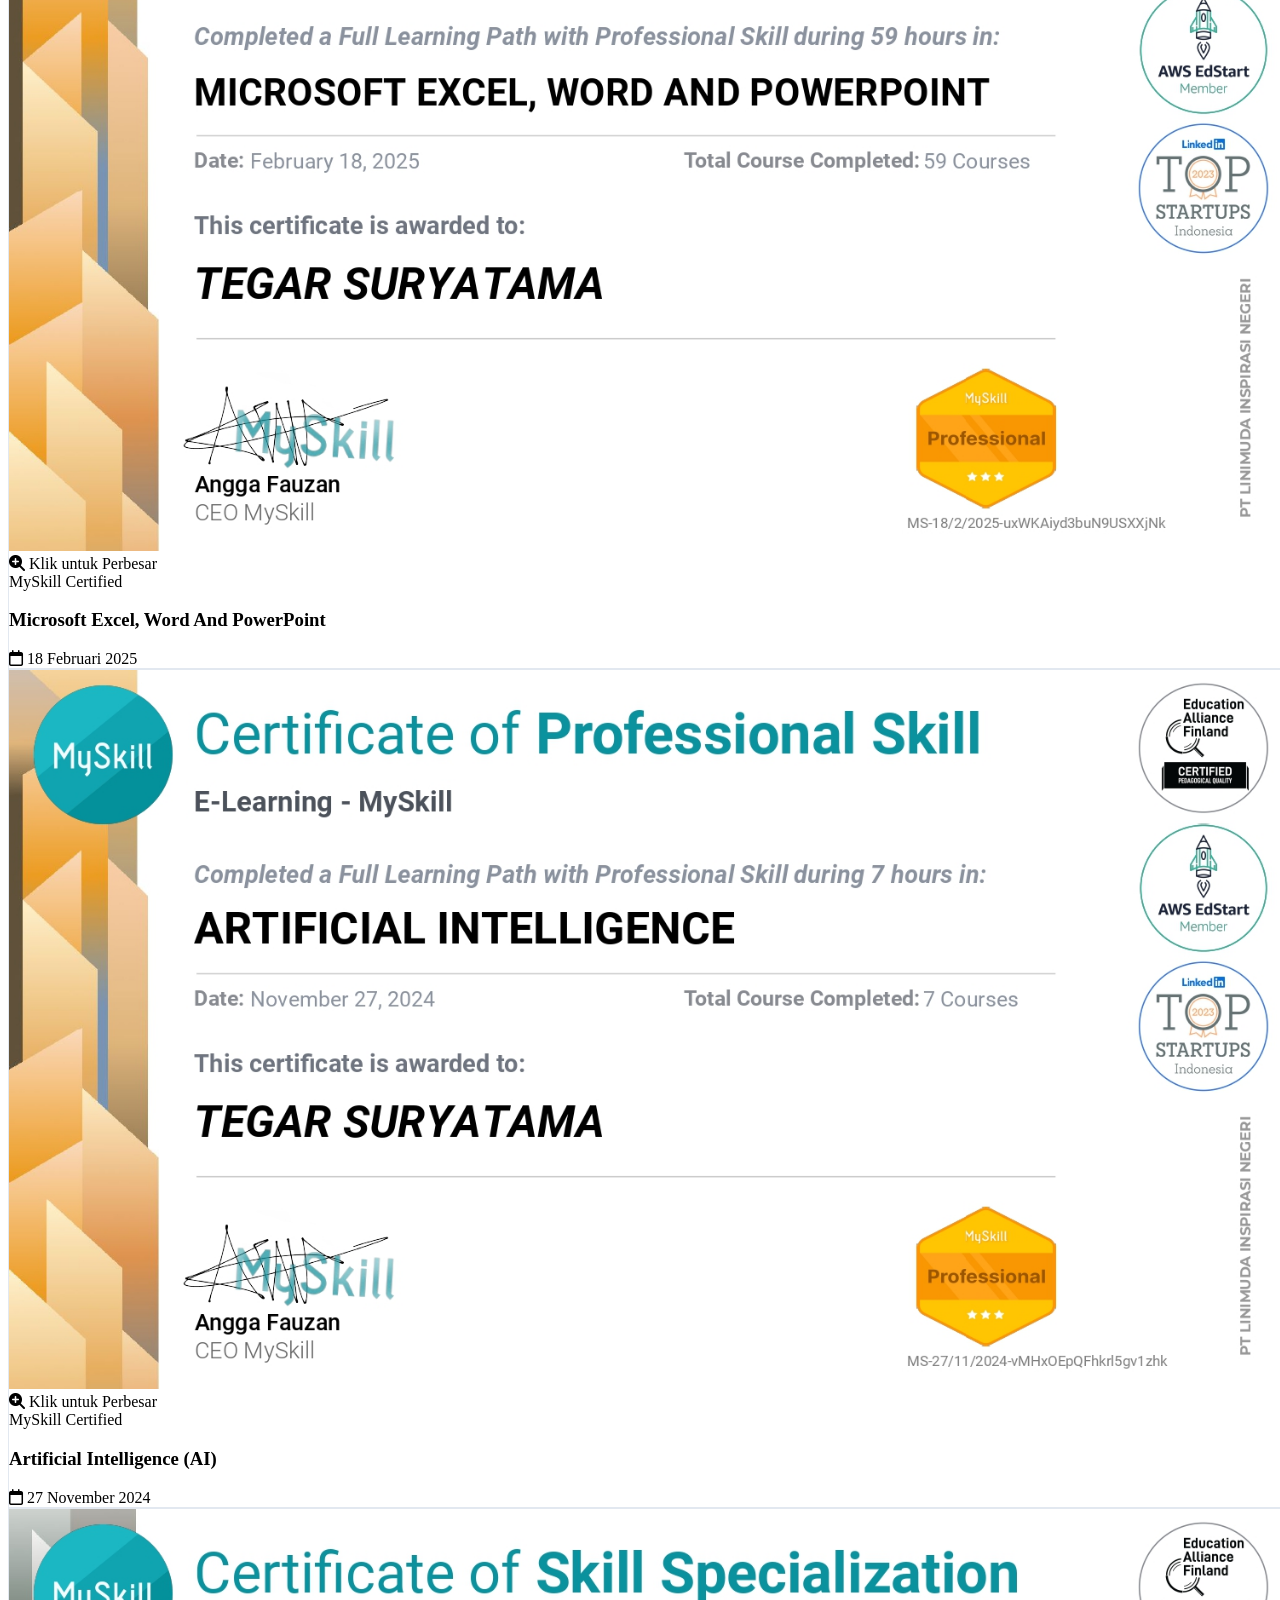
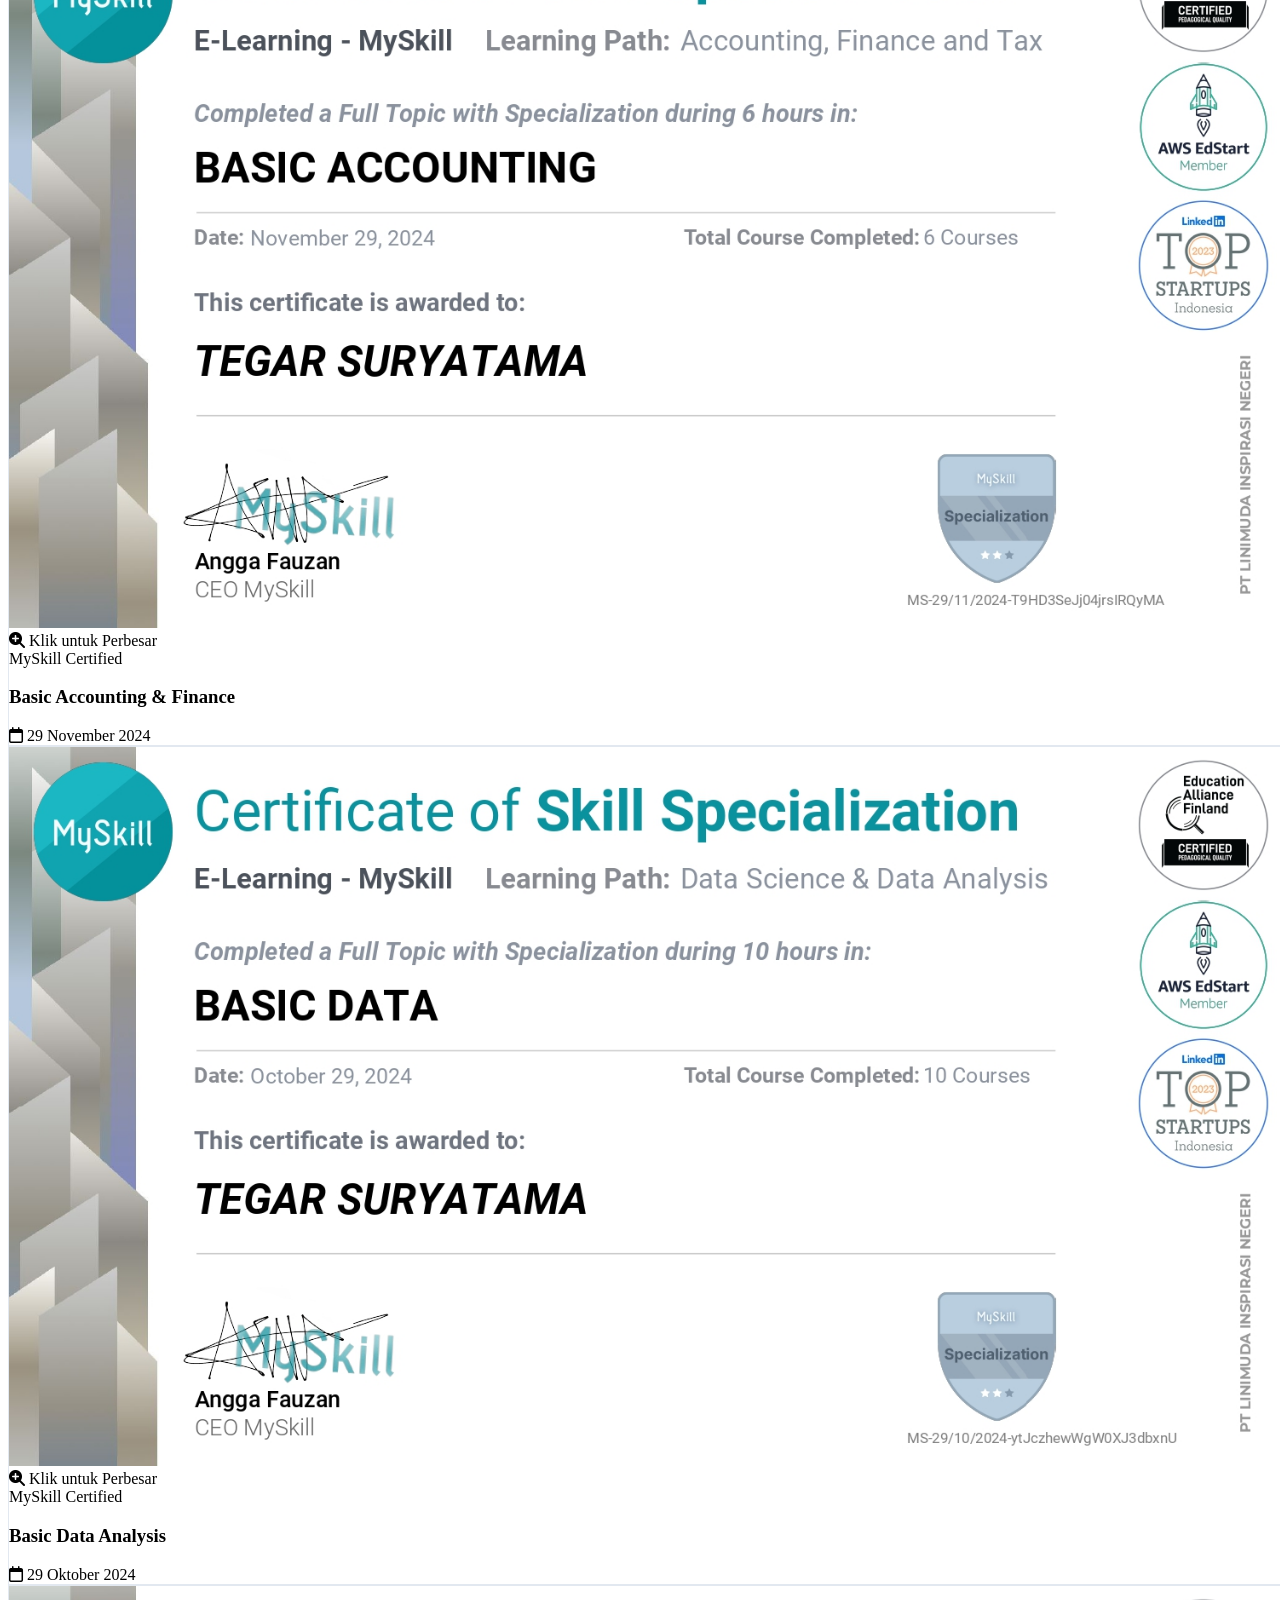
==== commit 363c5156: "Add files via upload" ====
--- a/index.html
+++ b/index.html
@@ -1,990 +1,1549 @@
 <!DOCTYPE html>
-<html lang="en">
+<html lang="id" class="scroll-smooth">
 
 <head>
   <meta charset="UTF-8">
   <meta name="viewport" content="width=device-width, initial-scale=1.0">
-  <title>Portofolio | Tegar Suryatama</title>
+  <title>Tegar Suryatama | Resume & Portofolio Profesional</title>
+  <link rel="icon" type="image/png" href="images/icon.png?v=1">
+
+  <!-- Tailwind CSS CDN -->
   <script src="https://cdn.tailwindcss.com"></script>
-  <link rel="icon" type="image/png" href="images/icon.png?v=1">
-  <style>
-    @keyframes fadeIn {
-      0% {
-        opacity: 0;
-        transform: translateY(10px);
-      }
-
-      100% {
-        opacity: 1;
-        transform: translateY(0);
+
+  <!-- Google Fonts: Plus Jakarta Sans & Inter -->
+  <link rel="preconnect" href="https://fonts.googleapis.com">
+  <link rel="preconnect" href="https://fonts.gstatic.com" crossorigin>
+  <link href="https://fonts.googleapis.com/css2?family=Plus+Jakarta+Sans:wght@300;400;500;600;700;800&family=Inter:wght@400;500;600;700&display=swap" rel="stylesheet">
+
+  <!-- Font Awesome Icons -->
+  <link rel="stylesheet" href="https://cdnjs.cloudflare.com/ajax/libs/font-awesome/6.5.1/css/all.min.css">
+
+  <!-- AOS Animation CSS -->
+  <link rel="stylesheet" href="https://cdnjs.cloudflare.com/ajax/libs/aos/2.3.4/aos.css">
+
+  <!-- Custom Modular Stylesheet -->
+  <link rel="stylesheet" href="css/style.css">
+
+  <!-- Tailwind Custom Theme Extension -->
+  <script>
+    tailwind.config = {
+      theme: {
+        extend: {
+          fontFamily: {
+            sans: ['"Plus Jakarta Sans"', 'sans-serif'],
+            inter: ['"Inter"', 'sans-serif'],
+          },
+          colors: {
+            navy: {
+              50: '#f0f4f9',
+              100: '#d9e2ec',
+              200: '#bcccdc',
+              700: '#334e68',
+              800: '#243b53',
+              900: '#102a43',
+              950: '#0b1d30',
+            },
+            primary: {
+              50: '#f0f7ff',
+              100: '#e0effe',
+              500: '#0284c7',
+              600: '#0369a1',
+              700: '#075985',
+              800: '#0c4a6e',
+            },
+            slate: {
+              850: '#152033',
+              900: '#0f172a',
+            }
+          }
+        }
       }
     }
-
-    .fade-in {
-      animation: fadeIn 1s ease-out;
-    }
-
-    /* Loading animation */
-    #loading {
-      position: fixed;
-      top: 0;
-      left: 0;
-      width: 100%;
-      height: 100%;
-      background: #fff;
-      display: flex;
-      justify-content: center;
-      align-items: center;
-      z-index: 50;
-    }
-
-    #loading.hidden {
-      animation: fadeOut 10s;
-      animation-fill-mode: forwards;
-    }
-
-    @keyframes fadeOut {
-      to {
-        opacity: 0;
-        visibility: hidden;
-      }
-    }
-  </style>
+  </script>
 </head>
 
-<body class="bg-gray-100">
-
-
-  <!-- Halaman Pertama -->
-  <div class="max-w-6xl w-full bg-white mx-auto p-10 mt-12 space-y-8 animate__animated fade-in shadow-lg rounded-lg">
-    <div class="flex flex-col lg:flex-row items-center lg:items-start space-y-8 lg:space-y-0 lg:space-x-8">
-      <!-- Left Section: Teks Menyapa -->
-      <div class="flex-1 space-y-4 text-center lg:text-left">
-        <h1 class="text-3xl font-bold text-gray-800">
-          Selamat Datang ✧⁠◝⁠(⁠⁰⁠▿⁠⁰⁠)⁠◜⁠✧
-          <br>
-        </h1>
-
-        <div class="flex justify-center">
-          <img src="https://media.tenor.com/vcboYdN8wxwAAAAi/cat-jumping.gif" alt="Gif lucu"
-            class="w-00 h-100 shadow-none rounded-none">
-        </div>
-
-        <p class="text-lg text-gray-600">
-          Saya <strong>Tegar Suryatama</strong><br>
+<body class="bg-[#f8fafc] text-slate-800 font-sans antialiased selection:bg-slate-800 selection:text-white relative pt-16">
+
+  <!-- Top Scroll Reading Progress Indicator -->
+  <div id="scrollProgressBar"></div>
+
+  <!-- ==================== HEADER & NAVBAR (FIXED TOP) ==================== -->
+  <header class="fixed top-0 left-0 right-0 z-40 w-full navbar-glass border-b border-slate-200/90 transition-all duration-200">
+    <div class="max-w-6xl mx-auto px-4 sm:px-6 lg:px-8">
+      <div class="flex items-center justify-between h-16">
+        
+        <!-- Brand Logo & Name -->
+        <a href="#home" class="flex items-center gap-2.5 sm:gap-3 group">
+          <!-- <div class="w-9 h-9 rounded-lg bg-slate-900 flex items-center justify-center text-white font-bold text-sm shadow-sm group-hover:bg-primary-700 transition transform group-hover:scale-105">
+            TS
+          </div> -->
+          <div>
+            <div class="font-bold text-slate-900 tracking-tight text-sm sm:text-base group-hover:text-primary-700 transition">
+              Tegar Suryatama
+            </div>
+            <div class="flex items-center gap-1.5 text-[10px] sm:text-[11px] text-slate-500 font-medium whitespace-nowrap">
+              <span class="w-2 h-2 rounded-full bg-red-600 live-dot"></span>
+              <span>Working in The KWP Kitchen</span>
+            </div>
+          </div>
+        </a>
+
+        <!-- Desktop Navigation Links -->
+        <nav class="hidden md:flex items-center space-x-1 font-medium text-xs sm:text-sm text-slate-600">
+          <a href="#home" class="px-3 py-1.5 rounded-md hover:text-slate-900 hover:bg-slate-100 transition">Beranda</a>
+          <!-- <a href="#quick-scan" class="px-3 py-1.5 rounded-md text-primary-700 bg-primary-50 font-semibold hover:bg-primary-100 transition flex items-center gap-1.5">
+            <i class="fa-solid fa-briefcase text-primary-600"></i>Quick Scan
+          </a> -->
+          <a href="#about" class="px-3 py-1.5 rounded-md hover:text-slate-900 hover:bg-slate-100 transition">Tentang</a>
+          <a href="#experience" class="px-3 py-1.5 rounded-md hover:text-slate-900 hover:bg-slate-100 transition">Pengalaman</a>
+          <a href="#projects" class="px-3 py-1.5 rounded-md hover:text-slate-900 hover:bg-slate-100 transition">Proyek</a>
+          <a href="#skills" class="px-3 py-1.5 rounded-md hover:text-slate-900 hover:bg-slate-100 transition">Keahlian</a>
+          <a href="#certificates" class="px-3 py-1.5 rounded-md hover:text-slate-900 hover:bg-slate-100 transition">Sertifikat</a>
+          <a href="#contact" class="px-3 py-1.5 rounded-md hover:text-slate-900 hover:bg-slate-100 transition">Kontak</a>
+        </nav>
+
+        <!-- Header CTA Buttons -->
+        <div class="hidden sm:flex items-center gap-2.5">
+          <button onclick="openHrdModal()" class="px-3.5 py-1.5 text-xs font-semibold text-slate-700 bg-white hover:bg-slate-50 border border-slate-300 rounded-lg transition shadow-sm hover:border-slate-400">
+            <i class="fa-regular fa-handshake mr-1 text-slate-600"></i> Salam HRD
+          </button>
+          
+          <a href="CV_Tegar Suryatama.pdf" download="CV_Tegar_Suryatama.pdf" class="px-3.5 py-1.5 text-xs font-semibold text-white bg-slate-900 hover:bg-slate-800 rounded-lg shadow-sm transition flex items-center gap-1.5 hover:shadow">
+            <i class="fa-solid fa-download text-[11px]"></i> Unduh CV
+          </a>
+        </div>
+
+        <!-- Mobile Menu Toggle Button -->
+        <button id="mobileMenuBtn" class="md:hidden p-2 rounded-lg text-slate-600 hover:text-slate-900 hover:bg-slate-100 focus:outline-none" aria-label="Toggle Navigation">
+          <i class="fa-solid fa-bars text-lg"></i>
+        </button>
+
+      </div>
+    </div>
+
+    <!-- Mobile Drawer Menu -->
+    <div id="mobileMenu" class="hidden md:hidden border-t border-slate-200 bg-white/95 backdrop-blur-md px-4 pt-3 pb-6 space-y-2 text-sm font-medium shadow-lg max-h-[calc(100vh-4rem)] overflow-y-auto">
+      <a href="#home" class="block px-3 py-2 rounded-md hover:bg-slate-100" onclick="toggleMobileMenu()">Beranda</a>
+      <a href="#quick-scan" class="block px-3 py-2 rounded-md text-primary-700 bg-primary-50 font-bold" onclick="toggleMobileMenu()">Quick Scan</a>
+      <a href="#about" class="block px-3 py-2 rounded-md hover:bg-slate-100" onclick="toggleMobileMenu()">Tentang & Latar Belakang</a>
+      <a href="#experience" class="block px-3 py-2 rounded-md hover:bg-slate-100" onclick="toggleMobileMenu()">Pengalaman Kerja</a>
+      <a href="#projects" class="block px-3 py-2 rounded-md hover:bg-slate-100" onclick="toggleMobileMenu()">Portofolio Proyek</a>
+      <a href="#skills" class="block px-3 py-2 rounded-md hover:bg-slate-100" onclick="toggleMobileMenu()">Keahlian & Tools</a>
+      <a href="#certificates" class="block px-3 py-2 rounded-md hover:bg-slate-100" onclick="toggleMobileMenu()">Sertifikat</a>
+      <a href="#contact" class="block px-3 py-2 rounded-md hover:bg-slate-100" onclick="toggleMobileMenu()">Hubungi Saya</a>
+      <div class="pt-2 flex flex-col gap-2">
+        <a href="CV_Tegar Suryatama.pdf" download="CV_Tegar_Suryatama.pdf" class="w-full text-center py-2.5 bg-slate-900 hover:bg-slate-800 text-white font-semibold rounded-lg shadow-sm transition">
+          <i class="fa-solid fa-download mr-1"></i> Unduh CV (PDF)
+        </a>
+        <button onclick="openHrdModal(); toggleMobileMenu();" class="w-full text-center py-2.5 bg-slate-100 hover:bg-slate-200 border border-slate-200 text-slate-700 font-semibold rounded-lg transition">
+          Pesan Khusus HRD
+        </button>
+      </div>
+    </div>
+  </header>
+
+  <!-- ==================== MAIN CONTENT ==================== -->
+  <main class="max-w-6xl mx-auto px-3.5 sm:px-6 lg:px-8 py-6 sm:py-8 space-y-12 sm:space-y-16">
+
+    <!-- ==================== 1. HERO SECTION ==================== -->
+    <section id="home" class="pt-1 sm:pt-4" data-aos="fade-up" data-aos-duration="700">
+      <div class="bg-white rounded-2xl p-5 sm:p-8 lg:p-10 border border-slate-200 shadow-sm relative overflow-hidden">
+        
+        <div class="grid grid-cols-1 lg:grid-cols-12 gap-6 sm:gap-8 lg:gap-10 items-center">
+          
+          <!-- Left Column: Bio & Title -->
+          <div class="lg:col-span-8 space-y-4 sm:space-y-5 text-left">
+            
+            <div class="inline-flex items-center gap-2 px-3 py-1 rounded-full bg-slate-100 border border-slate-200 text-slate-700 text-[11px] sm:text-xs font-semibold max-w-full">
+              <span class="w-2 h-2 rounded-full bg-red-600 live-dot shrink-0"></span>
+              <span class="truncate sm:whitespace-normal">Terbuka untuk Peluang Kerja: Administrasi & Inventori</span>
+            </div>
+
+            <div>
+              <h1 class="text-2xl sm:text-4xl lg:text-5xl font-extrabold text-slate-900 tracking-tight leading-tight">
+                Tegar Suryatama
+              </h1>
+
+              <div class="text-xs sm:text-sm text-slate-500 mt-2 flex items-center gap-2 flex-wrap font-medium">
+                <span>D3 Manajemen Informatika</span>
+                <span>•</span>
+                <span>Politeknik Negeri Sriwijaya</span>
+                <span>•</span>
+                <!-- <span>Palembang, Indonesia</span> -->
+              </div>
+            </div>
+
+            <p class="text-xs sm:text-sm lg:text-base text-slate-600 leading-relaxed max-w-2xl text-justify">
+              Profesional yang berfokus pada <strong class="text-slate-800">akurasi data administrasi, tata kelola stok gudang, pencatatan Zahir Accounting</strong>, serta integrasi solusi <strong class="text-slate-800">aplikasi web operasional</strong> untuk efisiensi sistem kerja. Memiliki ketelitian tinggi, cepat beradaptasi, dan siap berkontribusi secara konsisten bagi perusahaan.
+            </p>
+
+            <!-- CTA Actions Group -->
+            <div class="flex flex-wrap items-center gap-2.5 sm:gap-3 pt-2">
+              <a href="CV_Tegar Suryatama.pdf" download="CV_Tegar_Suryatama.pdf" class="flex-1 sm:flex-initial px-4 sm:px-5 py-2.5 bg-slate-900 hover:bg-slate-800 text-white font-semibold text-xs sm:text-sm rounded-lg shadow-sm transition flex items-center justify-center gap-2 transform hover:-translate-y-0.5 whitespace-nowrap min-w-[130px]">
+                <i class="fa-solid fa-file-arrow-down"></i> Unduh CV
+              </a>
+
+              <!-- <a href="#quick-scan" class="flex-1 sm:flex-initial px-3.5 sm:px-4 py-2.5 bg-primary-50 hover:bg-primary-100 text-primary-800 font-semibold text-xs sm:text-sm rounded-lg border border-primary-200 transition flex items-center justify-center gap-2 whitespace-nowrap min-w-[130px]">
+                <i class="fa-solid fa-briefcase text-primary-600"></i> HR Quick Scan
+              </a> -->
+
+              <a href="https://wa.me/6282179836377?text=Halo%20Tegar,%20saya%20tertarik%20dengan%20profil%20dan%20portofolio%20Anda." target="_blank" rel="noopener noreferrer" class="flex-1 sm:flex-initial px-3.5 sm:px-4 py-2.5 bg-white hover:bg-slate-50 text-slate-700 font-semibold text-xs sm:text-sm rounded-lg border border-slate-300 shadow-sm transition flex items-center justify-center gap-2 whitespace-nowrap min-w-[110px]">
+                <i class="fa-brands fa-whatsapp text-emerald-600"></i> WhatsApp
+              </a>
+
+              <button onclick="copyToClipboard('tegarsuryatama73@gmail.com', 'Alamat email berhasil disalin!')" class="flex-1 sm:flex-initial px-3.5 py-2.5 rounded-lg bg-slate-100 hover:bg-slate-200 text-slate-700 font-medium text-xs flex items-center justify-center gap-1.5 transition whitespace-nowrap min-w-[110px]">
+                <i class="fa-regular fa-copy"></i> Salin Email
+              </button>
+            </div>
+
+            <!-- Social Links Fast Bar -->
+            <div class="pt-2 flex flex-wrap items-center gap-2 sm:gap-3 text-slate-500 text-xs font-medium">
+              <!-- <span class="text-slate-400">Tautan Resmi:</span> -->
+              <a href="https://www.linkedin.com/in/tegar-suryatama-102b65221/" target="_blank" rel="noopener noreferrer" class="hover:text-primary-700 transition flex items-center gap-1">
+                <i class="fa-brands fa-linkedin"></i> LinkedIn
+              </a>
+              <span class="text-slate-300">•</span>
+              <a href="https://www.instagram.com/tegar._.suryatama/" target="_blank" rel="noopener noreferrer" class="hover:text-primary-700 transition flex items-center gap-1">
+                <i class="fa-brands fa-instagram"></i> Instagram
+              </a>
+              <span class="text-slate-300">•</span>
+              <a href="https://tstar7.github.io/Starmoon-Labs/" target="_blank" rel="noopener noreferrer" class="hover:text-primary-700 transition flex items-center gap-1">
+                <i class="fa-solid fa-globe"></i> Starmoon Labs
+              </a>
+            </div>
+
+          </div>
+
+          <!-- Right Column: Profile Picture with Subtle Elevation -->
+          <div class="lg:col-span-4 flex flex-col items-center justify-center mt-2 lg:mt-0">
+            <div class="w-48 h-48 sm:w-60 sm:h-60 lg:w-64 lg:h-64 rounded-2xl overflow-hidden border border-slate-200 shadow-sm bg-slate-100 transition-transform duration-300 hover:scale-[1.02]">
+              <img src="images/saya.jpeg" alt="Foto Tegar Suryatama" class="w-full h-full object-cover object-top">
+            </div>
+            <div class="mt-3 text-center w-full px-2">
+              <span class="inline-block px-3 py-1 bg-slate-100 rounded-md text-[11px] sm:text-xs font-semibold text-slate-700 border border-slate-200 max-w-full">
+                Administrasi Gudang • Koperasi Wanita Petra RU III
+              </span>
+            </div>
+          </div>
+
+        </div>
+
+        <!-- Metric Stat Counters Bar (Animated CountUp on View) -->
+        <div class="grid grid-cols-2 sm:grid-cols-4 gap-3 sm:gap-4 mt-8 pt-6 border-t border-slate-100" id="statsSection">
+          <div class="p-3 rounded-lg bg-slate-50 border border-slate-200/70 text-center transition hover:bg-slate-100/80">
+            <div class="text-xl sm:text-3xl font-bold text-slate-900 flex items-center justify-center gap-0.5">
+              <span class="counter-num" data-target="8">0</span><span>+</span>
+            </div>
+            <div class="text-[11px] sm:text-xs text-slate-500 font-medium mt-0.5">Aplikasi Web Dibangun</div>
+          </div>
+          <div class="p-3 rounded-lg bg-slate-50 border border-slate-200/70 text-center transition hover:bg-slate-100/80">
+            <div class="text-xl sm:text-3xl font-bold text-slate-900 flex items-center justify-center gap-0.5">
+              <span class="counter-num" data-target="3">0</span><span>+ Th</span>
+            </div>
+            <div class="text-[11px] sm:text-xs text-slate-500 font-medium mt-0.5">Pengalaman & Usaha</div>
+          </div>
+          <div class="p-3 rounded-lg bg-slate-50 border border-slate-200/70 text-center transition hover:bg-slate-100/80">
+            <div class="text-xl sm:text-3xl font-bold text-slate-900 flex items-center justify-center gap-0.5">
+              <span class="counter-num" data-target="5">0</span><span>+</span>
+            </div>
+            <div class="text-[11px] sm:text-xs text-slate-500 font-medium mt-0.5">Sertifikasi MySkill</div>
+          </div>
+          <div class="p-3 rounded-lg bg-slate-50 border border-slate-200/70 text-center transition hover:bg-slate-100/80">
+            <div class="text-xl sm:text-3xl font-bold text-emerald-700 flex items-center justify-center gap-0.5">
+              <span class="counter-num" data-target="100">0</span><span>%</span>
+            </div>
+            <div class="text-[11px] sm:text-xs text-slate-500 font-medium mt-0.5">Siap Penempatan Kerja</div>
+          </div>
+        </div>
+
+      </div>
+    </section>
+
+    <!-- ==================== 2. HR QUICK SCAN PANEL ==================== -->
+    <!-- <section id="quick-scan" class="scroll-mt-20" data-aos="fade-up">
+      <div class="bg-navy-900 text-white rounded-2xl p-5 sm:p-8 border border-navy-800 shadow-md">
+        
+        <div class="flex flex-col sm:flex-row sm:items-center justify-between gap-4 border-b border-navy-800 pb-5 mb-6">
+          <div>
+            <div class="flex items-center gap-2 text-primary-200 text-xs font-bold uppercase tracking-wider">
+              <i class="fa-solid fa-clipboard-check text-emerald-400"></i> Executive Summary
+            </div>
+            <h2 class="text-xl sm:text-2xl font-bold text-white mt-1">
+              HR Quick Scan (Ringkasan Kualifikasi)
+            </h2>
+            <p class="text-slate-300 text-xs sm:text-sm mt-0.5">
+              Gambaran cepat keahlian dan kualifikasi utama untuk mempermudah evaluasi recruiter.
+            </p>
+          </div>
+
+          <div class="flex items-center gap-2.5 w-full sm:w-auto">
+            <button onclick="openHrdModal()" class="flex-1 sm:flex-initial px-3.5 py-2 bg-primary-600 hover:bg-primary-700 text-white font-semibold text-xs rounded-lg transition shadow-sm text-center">
+              <i class="fa-regular fa-envelope mr-1"></i> Pesan HRD
+            </button>
+            <a href="CV_Tegar Suryatama.pdf" download="CV_Tegar_Suryatama.pdf" class="flex-1 sm:flex-initial px-3.5 py-2 bg-slate-800 hover:bg-slate-700 text-white border border-slate-700 font-semibold text-xs rounded-lg transition text-center">
+              <i class="fa-solid fa-download mr-1"></i> Unduh CV
+            </a>
+          </div>
+        </div> -->
+
+        <!-- 4 Core Pillars Grid -->
+        <!-- <div class="grid grid-cols-1 sm:grid-cols-2 lg:grid-cols-4 gap-4 sm:gap-5"> -->
+          
+          <!-- Pillar 1 -->
+          <!-- <div class="bg-navy-800/90 border border-navy-700 p-4 rounded-xl space-y-2 hover:border-navy-600 transition">
+            <div class="text-emerald-400 text-base font-bold">
+              <i class="fa-solid fa-graduation-cap mr-1"></i> Pendidikan
+            </div>
+            <h3 class="font-bold text-sm text-white">D3 Manajemen Informatika</h3>
+            <p class="text-xs text-slate-300">Politeknik Negeri Sriwijaya (Polsri). Berpengalaman dalam logika pemrograman, basis data, dan sistem informasi.</p>
+          </div> -->
+
+          <!-- Pillar 2 -->
+          <!-- <div class="bg-navy-800/90 border border-navy-700 p-4 rounded-xl space-y-2 hover:border-navy-600 transition">
+            <div class="text-primary-300 text-base font-bold">
+              <i class="fa-solid fa-boxes-stacked mr-1"></i> Administrasi & Stok
+            </div>
+            <h3 class="font-bold text-sm text-white">Operasional Gudang & Dapur</h3>
+            <p class="text-xs text-slate-300">Stock opname, sistem operasional dapur catering, verifikasi nota supplier, buffer stock, dan rekonsiliasi data.</p>
+          </div> -->
+
+          <!-- Pillar 3 -->
+          <!-- <div class="bg-navy-800/90 border border-navy-700 p-4 rounded-xl space-y-2 hover:border-navy-600 transition">
+            <div class="text-amber-300 text-base font-bold">
+              <i class="fa-solid fa-computer mr-1"></i> Software & Tools
+            </div>
+            <h3 class="font-bold text-sm text-white">Aplikasi & AI Utama</h3>
+            <p class="text-xs text-slate-300">Microsoft Excel, Zahir Accounting, Web Dev, Antigravity AI, Google Workspace & Canva.</p>
+          </div> -->
+
+          <!-- Pillar 4 -->
+          <!-- <div class="bg-navy-800/90 border border-navy-700 p-4 rounded-xl space-y-2 hover:border-navy-600 transition">
+            <div class="text-emerald-400 text-base font-bold">
+              <i class="fa-solid fa-user-check mr-1"></i> Status Kerja
+            </div>
+            <h3 class="font-bold text-sm text-emerald-300">Siap Bergabung Segera</h3>
+            <p class="text-xs text-slate-300">Terbuka untuk posisi Administrasi, Staf Gudang dan Pengelola Data.</p>
+          </div>
+
+        </div> -->
+
+        <!-- Quick Contacts -->
+        <!-- <div class="mt-5 pt-4 border-t border-navy-800 flex flex-col sm:flex-row sm:items-center justify-between gap-3 text-xs text-slate-300">
+          <div class="flex items-center gap-3 sm:gap-4 flex-wrap">
+            <span class="break-all sm:break-normal"><i class="fa-solid fa-envelope text-slate-400 mr-1"></i> tegarsuryatama73@gmail.com</span>
+            <span class="whitespace-nowrap"><i class="fa-brands fa-whatsapp text-emerald-400 mr-1"></i> 0821-7983-6377</span>
+            <span class="whitespace-nowrap"><i class="fa-solid fa-location-dot text-slate-400 mr-1"></i> Palembang, Sumatera Selatan</span>
+          </div>
+          <button onclick="copyToClipboard('tegarsuryatama73@gmail.com', 'Email Tegar berhasil disalin!')" class="text-primary-300 hover:text-white font-medium underline underline-offset-2 self-start sm:self-auto">
+            Salin Alamat Email
+          </button>
+        </div>
+      </div>
+    </section> -->
+
+    <!-- ==================== 3. LATAR BELAKANG & TENTANG SAYA ==================== -->
+    <section id="about" class="scroll-mt-20" data-aos="fade-up">
+      <div class="mb-6">
+        <span class="text-xs font-bold uppercase tracking-wider text-slate-500">Profil Singkat</span>
+        <h2 class="text-2xl font-bold text-slate-900 tracking-tight mt-1">Latar Belakang & Nilai Tambah</h2>
+      </div>
+
+      <div class="grid grid-cols-1 lg:grid-cols-12 gap-6 items-stretch">
+        
+        <!-- Left: Bio Text -->
+        <div class="lg:col-span-7 bg-white p-6 sm:p-7 rounded-2xl border border-slate-200 shadow-sm space-y-3.5 text-slate-600 text-sm leading-relaxed text-justify">
+          <p>
+            Saya adalah lulusan <strong class="text-slate-800">D3 Manajemen Informatika dari Politeknik Negeri Sriwijaya</strong> yang memiliki latar belakang terstruktur dalam teknologi informasi, administrasi perkantoran, dan manajemen pergudangan operasional.
+          </p>
+          <p>
+            Dalam pekerjaan sehari-hari, saya terbiasa melakukan pencatatan data secara akurat, pengawasan stok fisik, serta penggunaan software akuntansi dan spreadsheet seperti <strong class="text-slate-800">Microsoft Excel</strong> dan <strong class="text-slate-800">Zahir Accounting</strong>.
+          </p>
+          <p>
+            Saat ini, saya bertugas sebagai <strong class="text-slate-800">Administrasi Gudang di Koperasi Wanita Petra RU III Plaju</strong>, menangani pemeriksaan barang supplier, stock opname rutin, dan pencatatan transaksi pembelian. Saya juga berinisiatif merancang aplikasi web pendukung operasional seperti <strong class="text-slate-900 font-semibold">Aplikasi Kartu Stok Digital</strong> untuk monitoring persediaan harian serta <strong class="text-slate-900 font-semibold">System Operational Management Dapur KWP</strong> guna digitalisasi manajemen operasional katering dapur secara terorganisir.
+          </p>
+          <p>
+            Selain itu, melalui usaha mandiri <strong class="text-slate-800">Starmoon Labs</strong> dan penguasaan tools kecerdasan buatan seperti <strong class="text-slate-800">Antigravity AI</strong>, saya terus mengasah efisiensi alur kerja digital, kedisiplinan tenggat waktu, dan penyelesaian proyek secara solutif.
+          </p>
+        </div>
+
+        <!-- Right: Core Work Values -->
+        <div class="lg:col-span-5 flex flex-col justify-between gap-3.5">
+          
+          <div class="p-4 rounded-xl bg-white border border-slate-200 shadow-sm hover:border-slate-300 transition" data-aos="fade-left" data-aos-delay="100">
+            <div class="flex items-center gap-2.5 mb-1.5">
+              <div class="w-8 h-8 rounded-lg bg-slate-100 text-slate-800 flex items-center justify-center font-bold text-sm">
+                <i class="fa-solid fa-check-double"></i>
+              </div>
+              <h3 class="font-bold text-slate-900 text-sm">Ketelitian & Validasi Data</h3>
+            </div>
+            <p class="text-xs text-slate-500 leading-relaxed">
+              Memastikan data stok fisik, arsip faktur/nota pembelian, dan pencatatan di sistem akuntansi selalu sinkron tanpa selisih.
+            </p>
+          </div>
+
+          <div class="p-4 rounded-xl bg-white border border-slate-200 shadow-sm hover:border-slate-300 transition" data-aos="fade-left" data-aos-delay="200">
+            <div class="flex items-center gap-2.5 mb-1.5">
+              <div class="w-8 h-8 rounded-lg bg-slate-100 text-slate-800 flex items-center justify-center font-bold text-sm">
+                <i class="fa-solid fa-laptop-code"></i>
+              </div>
+              <h3 class="font-bold text-slate-900 text-sm">Inisiatif Digitalisasi Sistem</h3>
+            </div>
+            <p class="text-xs text-slate-500 leading-relaxed">
+              Mampu membangun tools web terapan (Kartu Stok & Manajemen Dapur KWP) untuk memangkas alur kerja manual dan mempercepat pemantauan data.
+            </p>
+          </div>
+
+          <div class="p-4 rounded-xl bg-white border border-slate-200 shadow-sm hover:border-slate-300 transition" data-aos="fade-left" data-aos-delay="300">
+            <div class="flex items-center gap-2.5 mb-1.5">
+              <div class="w-8 h-8 rounded-lg bg-slate-100 text-slate-800 flex items-center justify-center font-bold text-sm">
+                <i class="fa-solid fa-people-arrows"></i>
+              </div>
+              <h3 class="font-bold text-slate-900 text-sm">Kerja Sama Lintas Tim</h3>
+            </div>
+            <p class="text-xs text-slate-500 leading-relaxed">
+              Berpengalaman berkoordinasi langsung dengan pihak supplier, rekan tim lapangan kilang Pertamina, serta manajemen pengurus koperasi.
+            </p>
+          </div>
+
+        </div>
+
+      </div>
+    </section>
+
+    <!-- ==================== 4. PENGALAMAN KERJA ==================== -->
+    <section id="experience" class="scroll-mt-20" data-aos="fade-up">
+      <div class="mb-6">
+        <span class="text-xs font-bold uppercase tracking-wider text-slate-500">Riwayat Karir</span>
+        <h2 class="text-2xl font-bold text-slate-900 tracking-tight mt-1">Pengalaman Kerja & Kontribusi</h2>
+      </div>
+
+      <div class="relative border-l border-slate-300 ml-2.5 sm:ml-4 space-y-6 sm:space-y-8">
+        
+        <!-- Experience 1: Administrasi Gudang -->
+        <div class="relative pl-5 sm:pl-8 group" data-aos="fade-up" data-aos-delay="100">
+          <div class="absolute -left-[7px] top-1.5 w-3.5 h-3.5 rounded-full bg-slate-900 ring-4 ring-white group-hover:scale-125 transition-transform"></div>
+
+          <div class="bg-white p-5 sm:p-7 rounded-xl border border-slate-200 shadow-sm hover:border-slate-300 transition">
+            <div class="flex flex-col sm:flex-row sm:items-center justify-between gap-2 border-b border-slate-100 pb-3">
+              <div>
+                <h3 class="text-base sm:text-lg font-bold text-slate-900">Administrasi Gudang</h3>
+                <p class="text-xs sm:text-sm font-semibold text-slate-600">Koperasi Wanita Petra RU III Plaju</p>
+              </div>
+              <span class="self-start sm:self-auto px-2.5 py-1 rounded-md bg-slate-100 text-slate-700 text-xs font-semibold">
+                Oktober 2025 – Sekarang
+              </span>
+            </div>
+
+            <ul class="mt-4 space-y-2.5 text-slate-600 text-xs sm:text-sm leading-relaxed">
+              <li class="flex items-start gap-2.5">
+                <span class="text-slate-400 font-bold">•</span>
+                <span><strong>Pemeriksaan Barang Masuk:</strong> Memeriksa fisik barang dari supplier dan mencocokkan jumlah, mutu, dan spesifikasi sesuai nota pembelian.</span>
+              </li>
+              <li class="flex items-start gap-2.5">
+                <span class="text-slate-400 font-bold">•</span>
+                <span><strong>Manajemen Gudang:</strong> Mengatur keteraturan gudang bahan kering, bahan basah, dan persediaan susu extrapuding agar stok terorganisir dan siap pakai.</span>
+              </li>
+              <li class="flex items-start gap-2.5">
+                <span class="text-slate-400 font-bold">•</span>
+                <span><strong>Input Zahir Accounting:</strong> Mencatat faktur pembelian barang ke Zahir Accounting dan melakukan rekonsiliasi data dengan spreadsheet Excel.</span>
+              </li>
+              <li class="flex items-start gap-2.5">
+                <span class="text-slate-400 font-bold">•</span>
+                <span><strong>Stock Opname Berkala:</strong> Melakukan audit fisik persediaan secara berkala guna memastikan kesesuaian data fisik dan pembukuan.</span>
+              </li>
+              <li class="flex items-start gap-2.5">
+                <span class="text-slate-400 font-bold">•</span>
+                <span><strong>Inovasi Sistem Terapan:</strong> Merancang dan membangun sistem digital internal, yaitu <em>Aplikasi Kartu Stok Digital</em> untuk monitoring mutasi stok harian, serta <em>System Operational Management Dapur KWP</em> untuk mengelola alur operasional, bahan baku, dan distribusi katering dapur.</span>
+              </li>
+            </ul>
+
+            <div class="mt-4 pt-3.5 border-t border-slate-100 flex flex-wrap gap-2 text-[11px]">
+              <span class="px-2.5 py-1 bg-slate-100 rounded text-slate-700 font-medium">Zahir Accounting</span>
+              <span class="px-2.5 py-1 bg-slate-100 rounded text-slate-700 font-medium">Stock Opname</span>
+              <span class="px-2.5 py-1 bg-slate-100 rounded text-slate-700 font-medium">Manajemen Dapur KWP</span>
+              <span class="px-2.5 py-1 bg-slate-100 rounded text-slate-700 font-medium">Kartu Stok Digital</span>
+              <span class="px-2.5 py-1 bg-slate-100 rounded text-slate-700 font-medium">Microsoft Excel</span>
+            </div>
+          </div>
+        </div>
+
+        <!-- Experience 2: Food Handler -->
+        <div class="relative pl-5 sm:pl-8 group" data-aos="fade-up" data-aos-delay="200">
+          <div class="absolute -left-[7px] top-1.5 w-3.5 h-3.5 rounded-full bg-slate-400 ring-4 ring-white group-hover:scale-125 transition-transform"></div>
+
+          <div class="bg-white p-5 sm:p-7 rounded-xl border border-slate-200 shadow-sm hover:border-slate-300 transition">
+            <div class="flex flex-col sm:flex-row sm:items-center justify-between gap-2 border-b border-slate-100 pb-3">
+              <div>
+                <h3 class="text-base sm:text-lg font-bold text-slate-900">Food Handler</h3>
+                <p class="text-xs sm:text-sm font-semibold text-slate-600">Koperasi Wanita Petra RU III Plaju</p>
+              </div>
+              <span class="self-start sm:self-auto px-2.5 py-1 rounded-md bg-slate-100 text-slate-600 text-xs font-medium">
+                Juli – September 2025
+              </span>
+            </div>
+
+            <ul class="mt-4 space-y-2 text-slate-600 text-xs sm:text-sm leading-relaxed">
+              <li class="flex items-start gap-2.5">
+                <span class="text-slate-400 font-bold">•</span>
+                <span>Menyiapkan dan mengemas porsi makanan untuk karyawan Pertamina RU III Plaju dengan standar kebersihan dan keamanan pangan ketat.</span>
+              </li>
+              <li class="flex items-start gap-2.5">
+                <span class="text-slate-400 font-bold">•</span>
+                <span>Melayani distribusi konsumsi di area kilang Pertamina tepat waktu sesuai jadwal operasional.</span>
+              </li>
+            </ul>
+          </div>
+        </div>
+
+        <!-- Experience 3: Starmoon Labs -->
+        <div class="relative pl-5 sm:pl-8 group" data-aos="fade-up" data-aos-delay="300">
+          <div class="absolute -left-[7px] top-1.5 w-3.5 h-3.5 rounded-full bg-slate-900 ring-4 ring-white group-hover:scale-125 transition-transform"></div>
+
+          <div class="bg-white p-5 sm:p-7 rounded-xl border border-slate-200 shadow-sm hover:border-slate-300 transition">
+            <div class="flex flex-col sm:flex-row sm:items-center justify-between gap-2 border-b border-slate-100 pb-3">
+              <div>
+                <h3 class="text-base sm:text-lg font-bold text-slate-900">Digital Freelancer</h3>
+                <p class="text-xs sm:text-sm font-semibold text-slate-600">Starmoon Labs</p>
+              </div>
+              <span class="self-start sm:self-auto px-2.5 py-1 rounded-md bg-slate-100 text-slate-700 text-xs font-semibold">
+                Maret 2024 – Mei 2026
+              </span>
+            </div>
+
+            <ul class="mt-4 space-y-2 text-slate-600 text-xs sm:text-sm leading-relaxed">
+              <li class="flex items-start gap-2.5">
+                <span class="text-slate-400 font-bold">•</span>
+                <span>Mengelola usaha mandiri penyedia layanan digital: pembuatan CV ATS, pembuatan aplikasi berbasis web untuk mahasiswa, pembuatan tugas sekolah-kuliah dan pengolahan dokumen.</span>
+              </li>
+              <li class="flex items-start gap-2.5">
+                <span class="text-slate-400 font-bold">•</span>
+                <span>Membangun komunikasi langsung dengan klien, manajemen deadline, dan penjaminan kualitas hasil kerja.</span>
+              </li>
+            </ul>
+          </div>
+        </div>
+
+        <!-- Experience 4: PLN UID S2JB -->
+        <div class="relative pl-5 sm:pl-8 group" data-aos="fade-up" data-aos-delay="400">
+          <div class="absolute -left-[7px] top-1.5 w-3.5 h-3.5 rounded-full bg-slate-400 ring-4 ring-white group-hover:scale-125 transition-transform"></div>
+
+          <div class="bg-white p-5 sm:p-7 rounded-xl border border-slate-200 shadow-sm hover:border-slate-300 transition">
+            <div class="flex flex-col sm:flex-row sm:items-center justify-between gap-2 border-b border-slate-100 pb-3">
+              <div>
+                <h3 class="text-base sm:text-lg font-bold text-slate-900">Magang Administrasi</h3>
+                <p class="text-xs sm:text-sm font-semibold text-slate-600">PT PLN (Persero) UID S2JB</p>
+              </div>
+              <span class="self-start sm:self-auto px-2.5 py-1 rounded-md bg-slate-100 text-slate-600 text-xs font-medium">
+                Agustus – November 2023
+              </span>
+            </div>
+
+            <ul class="mt-4 space-y-2 text-slate-600 text-xs sm:text-sm leading-relaxed">
+              <li class="flex items-start gap-2.5">
+                <span class="text-slate-400 font-bold">•</span>
+                <span>Mengelola dan memperbarui database pelanggan menggunakan Microsoft Excel secara terstruktur.</span>
+              </li>
+              <li class="flex items-start gap-2.5">
+                <span class="text-slate-400 font-bold">•</span>
+                <span>Membantu digitalisasi arsip dokumen logistik, input data barang masuk/keluar, dan penyusunan laporan periodik.</span>
+              </li>
+            </ul>
+          </div>
+        </div>
+
+      </div>
+    </section>
+
+    <!-- ==================== 5. SHOWCASE PROYEK & KARYA ==================== -->
+    <section id="projects" class="scroll-mt-20" data-aos="fade-up">
+      <div class="flex flex-col sm:flex-row sm:items-end justify-between gap-4 mb-6">
+        <div>
+          <span class="text-xs font-bold uppercase tracking-wider text-slate-500">Portofolio Kinerja</span>
+          <h2 class="text-2xl font-bold text-slate-900 tracking-tight mt-1">Daftar Proyek & Aplikasi</h2>
+          <p class="text-xs sm:text-sm text-slate-500 mt-0.5">Sistem aplikasi web operasional, sistem pendukung keputusan, dan pengolahan data.</p>
+        </div>
+
+        <!-- Search Input -->
+        <div class="relative w-full sm:w-64">
+          <i class="fa-solid fa-magnifying-glass absolute left-3 top-2.5 text-slate-400 text-xs"></i>
+          <input type="text" id="projectSearch" onkeyup="searchProjects()" placeholder="Cari proyek / tools..." class="w-full pl-8 pr-3 py-1.5 rounded-lg text-xs bg-white border border-slate-300 focus:outline-none focus:ring-1 focus:ring-slate-800 transition">
+        </div>
+      </div>
+
+      <!-- Filter Buttons -->
+      <div class="flex items-center gap-2 mb-6 overflow-x-auto pb-2 sm:pb-0 sm:flex-wrap no-scrollbar" id="projectFilterGroup">
+        <button onclick="filterProjects('all')" class="filter-btn active px-3.5 py-1.5 rounded-lg text-xs font-semibold bg-slate-900 text-white shadow-sm transition whitespace-nowrap shrink-0 sm:shrink">
+          Semua Proyek (12)
+        </button>
+        <button onclick="filterProjects('webapp')" class="filter-btn px-3.5 py-1.5 rounded-lg text-xs font-medium bg-white text-slate-700 border border-slate-200 hover:bg-slate-50 transition whitespace-nowrap shrink-0 sm:shrink">
+          <i class="fa-solid fa-code text-slate-500 mr-1"></i> Aplikasi Web
+        </button>
+        <button onclick="filterProjects('admin')" class="filter-btn px-3.5 py-1.5 rounded-lg text-xs font-medium bg-white text-slate-700 border border-slate-200 hover:bg-slate-50 transition whitespace-nowrap shrink-0 sm:shrink">
+          <i class="fa-solid fa-table text-slate-500 mr-1"></i> Administrasi & Data
+        </button>
+        <button onclick="filterProjects('design')" class="filter-btn px-3.5 py-1.5 rounded-lg text-xs font-medium bg-white text-slate-700 border border-slate-200 hover:bg-slate-50 transition whitespace-nowrap shrink-0 sm:shrink">
+          <i class="fa-solid fa-palette text-slate-500 mr-1"></i> Desain & Media
+        </button>
+      </div>
+
+      <!-- 12 Cohesive Projects Grid -->
+      <div class="grid grid-cols-1 sm:grid-cols-2 lg:grid-cols-3 gap-5 sm:gap-6" id="projectsGrid">
+
+        <!-- Card 1: Kartu Stok Digital
+        <div class="project-item webapp admin bg-white rounded-xl border border-slate-200 overflow-hidden card-clean flex flex-col justify-between" data-title="Aplikasi Kartu Stok Digital Berbasis Web" data-tech="PHP MySQL Tailwind phpMyAdmin" data-aos="fade-up" data-aos-delay="50">
+          <div>
+            <div class="project-banner bg-slate-900 text-white">
+              <div class="flex items-center justify-between">
+                <span class="px-2 py-0.5 rounded bg-slate-800 border border-slate-700 text-[11px] font-mono text-emerald-400">Web App • Database</span>
+                <i class="fa-solid fa-boxes-stacked text-2xl text-slate-300"></i>
+              </div>
+              <div>
+                <div class="text-xs text-slate-400 font-medium">Inovasi Gudang</div>
+                <div class="font-bold text-base text-white tracking-tight">Kartu Stok Digital</div>
+              </div>
+            </div>
+            <div class="p-5">
+              <h3 class="font-bold text-base text-slate-900">Aplikasi Kartu Stok Digital Gudang</h3>
+              <p class="text-slate-600 text-xs mt-2 text-justify line-clamp-3 leading-relaxed">
+                Sistem digitalisasi kartu stok barang gudang untuk pencatatan mutasi barang masuk/keluar, peringatan batas minimum stok, dan ekspor laporan mutasi.
+              </p>
+              <div class="flex flex-wrap gap-1.5 mt-3">
+                <span class="px-2 py-0.5 bg-slate-100 text-slate-700 text-[11px] font-medium rounded">PHP</span>
+                <span class="px-2 py-0.5 bg-slate-100 text-slate-700 text-[11px] font-medium rounded">MySQL</span>
+                <span class="px-2 py-0.5 bg-slate-100 text-slate-700 text-[11px] font-medium rounded">Tailwind</span>
+              </div>
+            </div>
+          </div>
+          <div class="p-5 pt-0">
+            <button onclick="openProjectModal('kartu-stok')" class="w-full py-2 bg-slate-100 hover:bg-slate-900 hover:text-white text-slate-800 font-semibold text-xs rounded-lg border border-slate-200 transition flex items-center justify-center gap-1.5">
+              <i class="fa-solid fa-eye"></i> Lihat Detail & Fitur
+            </button>
+          </div>
+        </div> -->
+
+        <!-- Card 2: System Operational Management Dapur KWP -->
+        <div class="project-item webapp admin bg-white rounded-xl border border-slate-200 overflow-hidden card-clean flex flex-col justify-between" data-title="System Operational Management Dapur KWP" data-tech="PHP MySQL Tailwind Operasional Katering" data-aos="fade-up" data-aos-delay="100">
+          <div>
+            <div class="project-banner bg-slate-900 text-white">
+              <div class="flex items-center justify-between">
+                <span class="px-2 py-0.5 rounded bg-slate-800 border border-slate-700 text-[11px] font-mono text-emerald-400">Web App • Manajemen Dapur</span>
+                <i class="fa-solid fa-utensils text-2xl text-slate-300"></i>
+              </div>
+              <div>
+                <div class="text-xs text-slate-400 font-medium">Manajemen Katering KWP</div>
+                <div class="font-bold text-base text-white tracking-tight">System Operational Dapur KWP</div>
+              </div>
+            </div>
+            <div class="p-5">
+              <h3 class="font-bold text-base text-slate-900">System Operational Management Dapur KWP</h3>
+              <p class="text-slate-600 text-xs mt-2 text-justify line-clamp-3 leading-relaxed">
+                Sistem terpadu tata kelola operasional dapur katering Koperasi Wanita Petra RU III Plaju untuk penjadwalan menu harian, monitoring bahan baku dapur, dan rekapitulasi distribusi porsi makanan.
+              </p>
+              <div class="flex flex-wrap gap-1.5 mt-3">
+                <span class="px-2 py-0.5 bg-slate-100 text-slate-700 text-[11px] font-medium rounded">PHP</span>
+                <span class="px-2 py-0.5 bg-slate-100 text-slate-700 text-[11px] font-medium rounded">MySQL</span>
+                <span class="px-2 py-0.5 bg-slate-100 text-slate-700 text-[11px] font-medium rounded">Tailwind</span>
+                <span class="px-2 py-0.5 bg-slate-100 text-slate-700 text-[11px] font-medium rounded">Operasional</span>
+              </div>
+            </div>
+          </div>
+          <div class="p-5 pt-0">
+            <button onclick="openProjectModal('dapur-kwp')" class="w-full py-2 bg-slate-100 hover:bg-slate-900 hover:text-white text-slate-800 font-semibold text-xs rounded-lg border border-slate-200 transition flex items-center justify-center gap-1.5">
+              <i class="fa-solid fa-eye"></i> Lihat Detail Fitur
+            </button>
+          </div>
+        </div>
+
+        <!-- Card 3: PKH SAW -->
+        <div class="project-item webapp bg-white rounded-xl border border-slate-200 overflow-hidden card-clean flex flex-col justify-between" data-title="Aplikasi Pengelola Bantuan PKH Metode SAW" data-tech="PHP MySQL Tailwind SAW" data-aos="fade-up" data-aos-delay="150">
+          <div>
+            <div class="project-banner bg-slate-900 text-white">
+              <div class="flex items-center justify-between">
+                <span class="px-2 py-0.5 rounded bg-slate-800 border border-slate-700 text-[11px] font-mono text-primary-300">Decision Support System</span>
+                <i class="fa-solid fa-hand-holding-heart text-2xl text-slate-300"></i>
+              </div>
+              <div>
+                <div class="text-xs text-slate-400 font-medium">Metode SAW</div>
+                <div class="font-bold text-base text-white tracking-tight">Pengelola Bantuan PKH</div>
+              </div>
+            </div>
+            <div class="p-5">
+              <h3 class="font-bold text-base text-slate-900">Aplikasi Pengelola Bantuan PKH (Metode SAW)</h3>
+              <p class="text-slate-600 text-xs mt-2 text-justify line-clamp-3 leading-relaxed">
+                Sistem seleksi dan manajemen penerima bantuan PKH dengan perhitungan otomatis Simple Additive Weighting (SAW) agar penilaian objektif dan transparan.
+              </p>
+              <div class="flex flex-wrap gap-1.5 mt-3">
+                <span class="px-2 py-0.5 bg-slate-100 text-slate-700 text-[11px] font-medium rounded">PHP Native</span>
+                <span class="px-2 py-0.5 bg-slate-100 text-slate-700 text-[11px] font-medium rounded">Metode SAW</span>
+                <span class="px-2 py-0.5 bg-slate-100 text-slate-700 text-[11px] font-medium rounded">MySQL</span>
+              </div>
+            </div>
+          </div>
+          <div class="p-5 pt-0">
+            <button onclick="openProjectModal('pkh')" class="w-full py-2 bg-slate-100 hover:bg-slate-900 hover:text-white text-slate-800 font-semibold text-xs rounded-lg border border-slate-200 transition flex items-center justify-center gap-1.5">
+              <i class="fa-solid fa-eye"></i> Lihat Detail & Dokumen
+            </button>
+          </div>
+        </div>
+
+        <!-- Card 4: Beasiswa SMART -->
+        <div class="project-item webapp bg-white rounded-xl border border-slate-200 overflow-hidden card-clean flex flex-col justify-between" data-title="Aplikasi Penerimaan Beasiswa Metode SMART" data-tech="PHP MySQL Tailwind SMART" data-aos="fade-up" data-aos-delay="50">
+          <div>
+            <div class="project-banner bg-slate-900 text-white">
+              <div class="flex items-center justify-between">
+                <span class="px-2 py-0.5 rounded bg-slate-800 border border-slate-700 text-[11px] font-mono text-amber-300">Seleksi & Perangkingan</span>
+                <i class="fa-solid fa-graduation-cap text-2xl text-slate-300"></i>
+              </div>
+              <div>
+                <div class="text-xs text-slate-400 font-medium">Metode SMART</div>
+                <div class="font-bold text-base text-white tracking-tight">Penerimaan Beasiswa Web</div>
+              </div>
+            </div>
+            <div class="p-5">
+              <h3 class="font-bold text-base text-slate-900">Aplikasi Penerimaan Beasiswa (Metode SMART)</h3>
+              <p class="text-slate-600 text-xs mt-2 text-justify line-clamp-3 leading-relaxed">
+                Platform pendaftaran dan perangkingan beasiswa online berbasis Simple Multi-Attribute Rating Technique untuk mempermudah evaluasi berkas.
+              </p>
+              <div class="flex flex-wrap gap-1.5 mt-3">
+                <span class="px-2 py-0.5 bg-slate-100 text-slate-700 text-[11px] font-medium rounded">PHP</span>
+                <span class="px-2 py-0.5 bg-slate-100 text-slate-700 text-[11px] font-medium rounded">SMART Method</span>
+                <span class="px-2 py-0.5 bg-slate-100 text-slate-700 text-[11px] font-medium rounded">MySQL</span>
+              </div>
+            </div>
+          </div>
+          <div class="p-5 pt-0">
+            <button onclick="openProjectModal('beasiswa')" class="w-full py-2 bg-slate-100 hover:bg-slate-900 hover:text-white text-slate-800 font-semibold text-xs rounded-lg border border-slate-200 transition flex items-center justify-center gap-1.5">
+              <i class="fa-solid fa-eye"></i> Lihat Detail & Dokumen
+            </button>
+          </div>
+        </div>
+
+        <!-- Card 5: Checklist IT -->
+        <div class="project-item webapp bg-white rounded-xl border border-slate-200 overflow-hidden card-clean flex flex-col justify-between" data-title="Aplikasi Checklist Perangkat IT Monitoring" data-tech="PHP MySQL Tailwind IT Support Maintenance" data-aos="fade-up" data-aos-delay="100">
+          <div>
+            <div class="project-banner bg-slate-900 text-white">
+              <div class="flex items-center justify-between">
+                <span class="px-2 py-0.5 rounded bg-slate-800 border border-slate-700 text-[11px] font-mono text-emerald-400">IT Maintenance & Audit</span>
+                <i class="fa-solid fa-laptop-file text-2xl text-slate-300"></i>
+              </div>
+              <div>
+                <div class="text-xs text-slate-400 font-medium">Monitoring Hardware</div>
+                <div class="font-bold text-base text-white tracking-tight">Checklist Perangkat IT</div>
+              </div>
+            </div>
+            <div class="p-5">
+              <h3 class="font-bold text-base text-slate-900">Aplikasi Checklist Perangkat IT Berbasis Web</h3>
+              <p class="text-slate-600 text-xs mt-2 text-justify line-clamp-3 leading-relaxed">
+                Pencatatan dan audit berkala kondisi hardware dan software IT kantor, jadwal maintenance preventif, dan notifikasi kendala perangkat.
+              </p>
+              <div class="flex flex-wrap gap-1.5 mt-3">
+                <span class="px-2 py-0.5 bg-slate-100 text-slate-700 text-[11px] font-medium rounded">IT Support</span>
+                <span class="px-2 py-0.5 bg-slate-100 text-slate-700 text-[11px] font-medium rounded">PHP & MySQL</span>
+                <span class="px-2 py-0.5 bg-slate-100 text-slate-700 text-[11px] font-medium rounded">Log Audit</span>
+              </div>
+            </div>
+          </div>
+          <div class="p-5 pt-0">
+            <button onclick="openProjectModal('checklist-it')" class="w-full py-2 bg-slate-100 hover:bg-slate-900 hover:text-white text-slate-800 font-semibold text-xs rounded-lg border border-slate-200 transition flex items-center justify-center gap-1.5">
+              <i class="fa-solid fa-eye"></i> Lihat Detail & Dokumen
+            </button>
+          </div>
+        </div>
+
+        <!-- Card 6: SPB Barang -->
+        <div class="project-item webapp admin bg-white rounded-xl border border-slate-200 overflow-hidden card-clean flex flex-col justify-between" data-title="Aplikasi Verifikasi Surat Pembayaran Barang SPB" data-tech="PHP Bootstrap MySQL Logistik" data-aos="fade-up" data-aos-delay="150">
+          <div>
+            <div class="project-banner bg-slate-900 text-white">
+              <div class="flex items-center justify-between">
+                <span class="px-2 py-0.5 rounded bg-slate-800 border border-slate-700 text-[11px] font-mono text-primary-300">Logistik & Dokumen</span>
+                <i class="fa-solid fa-file-invoice-dollar text-2xl text-slate-300"></i>
+              </div>
+              <div>
+                <div class="text-xs text-slate-400 font-medium">Validasi Berjenjang</div>
+                <div class="font-bold text-base text-white tracking-tight">Verifikasi SPB Barang</div>
+              </div>
+            </div>
+            <div class="p-5">
+              <h3 class="font-bold text-base text-slate-900">Aplikasi Verifikasi Surat Pembayaran Barang (SPB)</h3>
+              <p class="text-slate-600 text-xs mt-2 text-justify line-clamp-3 leading-relaxed">
+                Sistem verifikasi keabsahan dokumen pengeluaran barang, pemesanan logistik, dan rekapitulasi surat jalan secara terstruktur.
+              </p>
+              <div class="flex flex-wrap gap-1.5 mt-3">
+                <span class="px-2 py-0.5 bg-slate-100 text-slate-700 text-[11px] font-medium rounded">Bootstrap 5</span>
+                <span class="px-2 py-0.5 bg-slate-100 text-slate-700 text-[11px] font-medium rounded">PHP MySQL</span>
+                <span class="px-2 py-0.5 bg-slate-100 text-slate-700 text-[11px] font-medium rounded">Verifikasi</span>
+              </div>
+            </div>
+          </div>
+          <div class="p-5 pt-0">
+            <button onclick="openProjectModal('spb')" class="w-full py-2 bg-slate-100 hover:bg-slate-900 hover:text-white text-slate-800 font-semibold text-xs rounded-lg border border-slate-200 transition flex items-center justify-center gap-1.5">
+              <i class="fa-solid fa-eye"></i> Lihat Detail & Dokumen
+            </button>
+          </div>
+        </div>
+
+        <!-- Card 7: Kamus Aksara Ulu -->
+        <div class="project-item webapp bg-white rounded-xl border border-slate-200 overflow-hidden card-clean flex flex-col justify-between" data-title="Kamus Aksara Ulu Web APK EXE Offline" data-tech="JavaScript JSON NoSQL PWA Offline" data-aos="fade-up" data-aos-delay="50">
+          <div>
+            <div class="project-banner bg-slate-900 text-white">
+              <div class="flex items-center justify-between">
+                <span class="px-2 py-0.5 rounded bg-slate-800 border border-slate-700 text-[11px] font-mono text-amber-300">NoSQL DB • Offline App</span>
+                <i class="fa-solid fa-book-atlas text-2xl text-slate-300"></i>
+              </div>
+              <div>
+                <div class="text-xs text-slate-400 font-medium">Multiplatform PWA/APK</div>
+                <div class="font-bold text-base text-white tracking-tight">Kamus Aksara Ulu</div>
+              </div>
+            </div>
+            <div class="p-5">
+              <h3 class="font-bold text-base text-slate-900">Kamus & Transliterasi Aksara Ulu</h3>
+              <p class="text-slate-600 text-xs mt-2 text-justify line-clamp-3 leading-relaxed">
+                Aplikasi kamus kata dan transliterasi teks Latin ke Aksara Ulu secara instan, berjalan 100% offline tanpa koneksi internet.
+              </p>
+              <div class="flex flex-wrap gap-1.5 mt-3">
+                <span class="px-2 py-0.5 bg-slate-100 text-slate-700 text-[11px] font-medium rounded">JavaScript</span>
+                <span class="px-2 py-0.5 bg-slate-100 text-slate-700 text-[11px] font-medium rounded">JSON NoSQL</span>
+                <span class="px-2 py-0.5 bg-slate-100 text-slate-700 text-[11px] font-medium rounded">Offline PWA</span>
+              </div>
+            </div>
+          </div>
+          <div class="p-5 pt-0">
+            <button onclick="openProjectModal('aksara-ulu')" class="w-full py-2 bg-slate-100 hover:bg-slate-900 hover:text-white text-slate-800 font-semibold text-xs rounded-lg border border-slate-200 transition flex items-center justify-center gap-1.5">
+              <i class="fa-solid fa-eye"></i> Lihat Detail & Dokumen
+            </button>
+          </div>
+        </div>
+
+        <!-- Card 8: Kantor Camat -->
+        <div class="project-item webapp admin bg-white rounded-xl border border-slate-200 overflow-hidden card-clean flex flex-col justify-between" data-title="Aplikasi Administrasi Kantor Camat Banyuasin I" data-tech="PHP MySQL Tailwind Pelayanan Publik" data-aos="fade-up" data-aos-delay="100">
+          <div>
+            <div class="project-banner bg-slate-900 text-white">
+              <div class="flex items-center justify-between">
+                <span class="px-2 py-0.5 rounded bg-slate-800 border border-slate-700 text-[11px] font-mono text-emerald-400">E-Government</span>
+                <i class="fa-solid fa-landmark text-2xl text-slate-300"></i>
+              </div>
+              <div>
+                <div class="text-xs text-slate-400 font-medium">Pelayanan Administrasi Publik</div>
+                <div class="font-bold text-base text-white tracking-tight">Kantor Camat Banyuasin I</div>
+              </div>
+            </div>
+            <div class="p-5">
+              <h3 class="font-bold text-base text-slate-900">Layanan Administrasi Kantor Camat</h3>
+              <p class="text-slate-600 text-xs mt-2 text-justify line-clamp-3 leading-relaxed">
+                Sistem pelayanan pengajuan surat menyurat warga secara online, upload dokumen persyaratan, dan tracking status permohonan.
+              </p>
+              <div class="flex flex-wrap gap-1.5 mt-3">
+                <span class="px-2 py-0.5 bg-slate-100 text-slate-700 text-[11px] font-medium rounded">E-Gov</span>
+                <span class="px-2 py-0.5 bg-slate-100 text-slate-700 text-[11px] font-medium rounded">PHP & MySQL</span>
+                <span class="px-2 py-0.5 bg-slate-100 text-slate-700 text-[11px] font-medium rounded">Tracking Status</span>
+              </div>
+            </div>
+          </div>
+          <div class="p-5 pt-0">
+            <button onclick="openProjectModal('camat')" class="w-full py-2 bg-slate-100 hover:bg-slate-900 hover:text-white text-slate-800 font-semibold text-xs rounded-lg border border-slate-200 transition flex items-center justify-center gap-1.5">
+              <i class="fa-solid fa-eye"></i> Lihat Detail Fitur
+            </button>
+          </div>
+        </div>
+
+        <!-- Card 9: Excel Data Analytics -->
+        <div class="project-item admin bg-white rounded-xl border border-slate-200 overflow-hidden card-clean flex flex-col justify-between" data-title="Pengelolaan Data Excel Pivot Table & Dashboard" data-tech="Excel Pivot VLOOKUP Dashboard Analisis Data" data-aos="fade-up" data-aos-delay="150">
+          <div>
+            <div class="project-banner bg-slate-900 text-white">
+              <div class="flex items-center justify-between">
+                <span class="px-2 py-0.5 rounded bg-slate-800 border border-slate-700 text-[11px] font-mono text-emerald-400">Spreadsheet • Analytics</span>
+                <i class="fa-solid fa-file-excel text-2xl text-emerald-400"></i>
+              </div>
+              <div>
+                <div class="text-xs text-slate-400 font-medium">Pivot Table & Formula</div>
+                <div class="font-bold text-base text-white tracking-tight">Excel Data Analytics</div>
+              </div>
+            </div>
+            <div class="p-5">
+              <h3 class="font-bold text-base text-slate-900">Pengelolaan Data & Dashboard Excel</h3>
+              <p class="text-slate-600 text-xs mt-2 text-justify line-clamp-3 leading-relaxed">
+                Pengolahan formula, ringkasan Pivot Table, dan visualisasi grafik dashboard untuk laporan operasional.
+              </p>
+              <div class="flex flex-wrap gap-1.5 mt-3">
+                <span class="px-2 py-0.5 bg-slate-100 text-slate-700 text-[11px] font-medium rounded">Pivot Table</span>
+                <!-- <span class="px-2 py-0.5 bg-slate-100 text-slate-700 text-[11px] font-medium rounded">Formula Lanjutan</span> -->
+                <span class="px-2 py-0.5 bg-slate-100 text-slate-700 text-[11px] font-medium rounded">Dashboard</span>
+              </div>
+            </div>
+          </div>
+          <div class="p-5 pt-0">
+            <button onclick="openProjectModal('excel-analytics')" class="w-full py-2 bg-slate-100 hover:bg-slate-900 hover:text-white text-slate-800 font-semibold text-xs rounded-lg border border-slate-200 transition flex items-center justify-center gap-1.5">
+              <i class="fa-solid fa-eye"></i> Lihat Detail & Dokumen
+            </button>
+          </div>
+        </div>
+
+        <!-- Card 10: Administrasi Kantor & Pengarsipan -->
+        <div class="project-item admin bg-white rounded-xl border border-slate-200 overflow-hidden card-clean flex flex-col justify-between" data-title="Administrasi Kantor & Pengarsipan Digital" data-tech="Office Google Suite Pengarsipan Korespondensi" data-aos="fade-up" data-aos-delay="50">
+          <div>
+            <div class="project-banner bg-slate-900 text-white">
+              <div class="flex items-center justify-between">
+                <span class="px-2 py-0.5 rounded bg-slate-800 border border-slate-700 text-[11px] font-mono text-primary-300">Office Administration</span>
+                <i class="fa-solid fa-folder-tree text-2xl text-slate-300"></i>
+              </div>
+              <div>
+                <div class="text-xs text-slate-400 font-medium">Tata Kelola Berkas</div>
+                <div class="font-bold text-base text-white tracking-tight">Administrasi & Arsip Digital</div>
+              </div>
+            </div>
+            <div class="p-5">
+              <h3 class="font-bold text-base text-slate-900">Administrasi Kantor & Dokumen Digital</h3>
+              <p class="text-slate-600 text-xs mt-2 text-justify line-clamp-3 leading-relaxed">
+                Penyusunan berkas administrasi formal, korespondensi surat resmi kepegawaian, dan pengarsipan digital terstruktur di Google Drive.
+              </p>
+              <div class="flex flex-wrap gap-1.5 mt-3">
+                <span class="px-2 py-0.5 bg-slate-100 text-slate-700 text-[11px] font-medium rounded">MS Office</span>
+                <span class="px-2 py-0.5 bg-slate-100 text-slate-700 text-[11px] font-medium rounded">Google Suite</span>
+                <span class="px-2 py-0.5 bg-slate-100 text-slate-700 text-[11px] font-medium rounded">Arsip Cloud</span>
+              </div>
+            </div>
+          </div>
+          <div class="p-5 pt-0">
+            <button onclick="openProjectModal('administrasi-office')" class="w-full py-2 bg-slate-100 hover:bg-slate-900 hover:text-white text-slate-800 font-semibold text-xs rounded-lg border border-slate-200 transition flex items-center justify-center gap-1.5">
+              <i class="fa-solid fa-eye"></i> Lihat Detail & Dokumen
+            </button>
+          </div>
+        </div>
+
+        <!-- Card 11: Desain Visual Canva -->
+        <div class="project-item design bg-white rounded-xl border border-slate-200 overflow-hidden card-clean flex flex-col justify-between" data-title="Desain Visual Canva & Kreatif Digital" data-tech="Canva Desain Visual Branding Media" data-aos="fade-up" data-aos-delay="100">
+          <div>
+            <div class="project-banner bg-slate-900 text-white">
+              <div class="flex items-center justify-between">
+                <span class="px-2 py-0.5 rounded bg-slate-800 border border-slate-700 text-[11px] font-mono text-pink-300">Graphic Design</span>
+                <i class="fa-solid fa-palette text-2xl text-pink-400"></i>
+              </div>
+              <div>
+                <div class="text-xs text-slate-400 font-medium">Media Kreatif & Promosi</div>
+                <div class="font-bold text-base text-white tracking-tight">Desain Visual Canva</div>
+              </div>
+            </div>
+            <div class="p-5">
+              <h3 class="font-bold text-base text-slate-900">Desain Visual & Media Kreatif Canva</h3>
+              <p class="text-slate-600 text-xs mt-2 text-justify line-clamp-3 leading-relaxed">
+                Pembuatan materi visual presentasi bisnis, infografis data terstruktur, poster publikasi, dan materi branding promosi digital.
+              </p>
+              <div class="flex flex-wrap gap-1.5 mt-3">
+                <span class="px-2 py-0.5 bg-slate-100 text-slate-700 text-[11px] font-medium rounded">Canva Pro</span>
+                <span class="px-2 py-0.5 bg-slate-100 text-slate-700 text-[11px] font-medium rounded">Infografis</span>
+                <span class="px-2 py-0.5 bg-slate-100 text-slate-700 text-[11px] font-medium rounded">Branding</span>
+              </div>
+            </div>
+          </div>
+          <div class="p-5 pt-0">
+            <button onclick="openProjectModal('desain-canva')" class="w-full py-2 bg-slate-100 hover:bg-slate-900 hover:text-white text-slate-800 font-semibold text-xs rounded-lg border border-slate-200 transition flex items-center justify-center gap-1.5">
+              <i class="fa-solid fa-eye"></i> Lihat Detail & Dokumen
+            </button>
+          </div>
+        </div>
+
+        <!-- Card 12: Starmoon Labs Portfolio -->
+        <div class="project-item design admin bg-white rounded-xl border border-slate-200 overflow-hidden card-clean flex flex-col justify-between" data-title="Freelance Services Starmoon Labs" data-tech="CV Digital Web Landing Page Konversi Dokumen" data-aos="fade-up" data-aos-delay="150">
+          <div>
+            <div class="project-banner bg-slate-900 text-white">
+              <div class="flex items-center justify-between">
+                <span class="px-2 py-0.5 rounded bg-slate-800 border border-slate-700 text-[11px] font-mono text-amber-300">Freelance Business</span>
+                <i class="fa-solid fa-rocket text-2xl text-amber-400"></i>
+              </div>
+              <div>
+                <div class="text-xs text-slate-400 font-medium">Digital Service Showcase</div>
+                <div class="font-bold text-base text-white tracking-tight">Starmoon Labs</div>
+              </div>
+            </div>
+            <div class="p-5">
+              <h3 class="font-bold text-base text-slate-900">Portofolio Layanan Starmoon Labs</h3>
+              <p class="text-slate-600 text-xs mt-2 text-justify line-clamp-3 leading-relaxed">
+                Koleksi pengerjaan pesanan klien nyata mulai dari pembuatan CV ATS profesional, pembuatan website, hingga penataan format dokumen.
+              </p>
+              <div class="flex flex-wrap gap-1.5 mt-3">
+                <span class="px-2 py-0.5 bg-slate-100 text-slate-700 text-[11px] font-medium rounded">CV Drafting</span>
+                <span class="px-2 py-0.5 bg-slate-100 text-slate-700 text-[11px] font-medium rounded">Web Portfolio</span>
+                <span class="px-2 py-0.5 bg-slate-100 text-slate-700 text-[11px] font-medium rounded">Dokumen Digital</span>
+              </div>
+            </div>
+          </div>
+          <div class="p-5 pt-0">
+            <button onclick="openProjectModal('starmoon-labs')" class="w-full py-2 bg-slate-100 hover:bg-slate-900 hover:text-white text-slate-800 font-semibold text-xs rounded-lg border border-slate-200 transition flex items-center justify-center gap-1.5">
+              <i class="fa-solid fa-eye"></i> Lihat Detail & Dokumen
+            </button>
+          </div>
+        </div>
+
+      </div>
+    </section>
+
+    <!-- ==================== 6. KEAHLIAN & PENGGUNAAN TOOLS ==================== -->
+    <section id="skills" class="scroll-mt-20" data-aos="fade-up">
+      <div class="mb-6">
+        <span class="text-xs font-bold uppercase tracking-wider text-slate-500">Keterampilan Teknis</span>
+        <h2 class="text-2xl font-bold text-slate-900 tracking-tight mt-1">Skill & Penggunaan Perangkat Lunak</h2>
+      </div>
+
+      <div class="grid grid-cols-1 sm:grid-cols-2 lg:grid-cols-3 gap-4 sm:gap-5" id="skillsSection">
+
+        <!-- Skill 1: Microsoft Office -->
+        <div class="bg-white p-5 rounded-xl border border-slate-200 shadow-sm flex flex-col justify-between hover:border-slate-300 transition" data-aos="fade-up" data-aos-delay="50">
+          <div>
+            <div class="w-12 h-12 rounded-lg bg-slate-50 border border-slate-100 p-2 flex items-center justify-center mb-3">
+              <img src="images/office.png" alt="Microsoft Office" class="w-full h-full object-contain">
+            </div>
+            <h3 class="font-bold text-sm text-slate-900">Microsoft Office</h3>
+            <p class="text-[11px] font-semibold text-slate-500">Excel, Word, PowerPoint</p>
+            <p class="text-slate-600 text-xs mt-2 text-justify leading-relaxed">
+              Mahir mengolah formula Excel (VLOOKUP, Pivot Table, Laporan Stok) dan penyusunan berkas resmi.
+            </p>
+          </div>
+          <div class="mt-4 pt-2.5 border-t border-slate-100">
+            <div class="flex justify-between text-xs font-semibold text-slate-600 mb-1">
+              <span>Tingkat Kemahiran</span>
+              <span class="text-slate-900 font-bold">95% (Advanced)</span>
+            </div>
+            <div class="w-full bg-slate-100 rounded-full h-1.5 overflow-hidden">
+              <div class="bg-slate-800 h-1.5 rounded-full skill-bar-fill" data-progress="95%"></div>
+            </div>
+          </div>
+        </div>
+
+        <!-- Skill 2: Zahir Accounting -->
+        <div class="bg-white p-5 rounded-xl border border-slate-200 shadow-sm flex flex-col justify-between hover:border-slate-300 transition" data-aos="fade-up" data-aos-delay="100">
+          <div>
+            <div class="w-12 h-12 rounded-lg bg-slate-50 border border-slate-100 p-2 flex items-center justify-center mb-3">
+              <img src="images/zahirlogo.png" alt="Zahir Accounting" class="w-full h-full object-contain">
+            </div>
+            <h3 class="font-bold text-sm text-slate-900">Zahir Accounting</h3>
+            <p class="text-[11px] font-semibold text-slate-500">Software Akuntansi & Inventori</p>
+            <p class="text-slate-600 text-xs mt-2 text-justify leading-relaxed">
+              Input faktur pembelian barang masuk, penyesuaian barang, stock opname, dan sinkronisasi data.
+            </p>
+          </div>
+          <div class="mt-4 pt-2.5 border-t border-slate-100">
+            <div class="flex justify-between text-xs font-semibold text-slate-600 mb-1">
+              <span>Tingkat Kemahiran</span>
+              <span class="text-slate-900 font-bold">85% (Proficient)</span>
+            </div>
+            <div class="w-full bg-slate-100 rounded-full h-1.5 overflow-hidden">
+              <div class="bg-slate-800 h-1.5 rounded-full skill-bar-fill" data-progress="85%"></div>
+            </div>
+          </div>
+        </div>
+
+        <!-- Skill 3: Antigravity AI -->
+        <div class="bg-white p-5 rounded-xl border border-slate-200 shadow-sm flex flex-col justify-between hover:border-slate-300 transition" data-aos="fade-up" data-aos-delay="150">
+          <div>
+             <div class="w-12 h-12 rounded-lg bg-slate-50 border border-slate-100 p-2 flex items-center justify-center mb-3">
+              <img src="images/Googleantigravity.png" class="w-full h-full object-contain">
+            </div>
+            <h3 class="font-bold text-sm text-slate-900">Antigravity AI</h3>
+            <p class="text-[11px] font-semibold text-slate-500">AI Coding Agent & Prompt Automation</p>
+            <p class="text-slate-600 text-xs mt-2 text-justify leading-relaxed">
+              Memanfaatkan agen AI untuk percepatan penulisan kode, debugging sistem, otomatisasi alur kerja, dan pengembangan web modern.
+            </p>
+          </div>
+          <div class="mt-4 pt-2.5 border-t border-slate-100">
+            <div class="flex justify-between text-xs font-semibold text-slate-600 mb-1">
+              <span>Tingkat Kemahiran</span>
+              <span class="text-slate-900 font-bold">90% (Advanced)</span>
+            </div>
+            <div class="w-full bg-slate-100 rounded-full h-1.5 overflow-hidden">
+              <div class="bg-slate-800 h-1.5 rounded-full skill-bar-fill" data-progress="90%"></div>
+            </div>
+          </div>
+        </div>
+
+        <!-- Skill 4: Google Workspace -->
+        <div class="bg-white p-5 rounded-xl border border-slate-200 shadow-sm flex flex-col justify-between hover:border-slate-300 transition" data-aos="fade-up" data-aos-delay="50">
+          <div>
+            <div class="w-12 h-12 rounded-lg bg-slate-50 border border-slate-100 p-2 flex items-center justify-center mb-3">
+              <img src="images/google.png" alt="Google Workspace" class="w-full h-full object-contain">
+            </div>
+            <h3 class="font-bold text-sm text-slate-900">Google Workspace</h3>
+            <p class="text-[11px] font-semibold text-slate-500">Docs, Sheets, Drive, Forms</p>
+            <p class="text-slate-600 text-xs mt-2 text-justify leading-relaxed">
+              Kolaborasi berkas digital daring, form pengumpulan data, pengarsipan cloud storage, dan sinkronisasi.
+            </p>
+          </div>
+          <div class="mt-4 pt-2.5 border-t border-slate-100">
+            <div class="flex justify-between text-xs font-semibold text-slate-600 mb-1">
+              <span>Tingkat Kemahiran</span>
+              <span class="text-slate-900 font-bold">90% (Advanced)</span>
+            </div>
+            <div class="w-full bg-slate-100 rounded-full h-1.5 overflow-hidden">
+              <div class="bg-slate-800 h-1.5 rounded-full skill-bar-fill" data-progress="90%"></div>
+            </div>
+          </div>
+        </div>
+
+        <!-- Skill 5: Canva Design -->
+        <div class="bg-white p-5 rounded-xl border border-slate-200 shadow-sm flex flex-col justify-between hover:border-slate-300 transition" data-aos="fade-up" data-aos-delay="100">
+          <div>
+            <div class="w-12 h-12 rounded-lg bg-slate-50 border border-slate-100 p-2 flex items-center justify-center mb-3">
+              <img src="images/canva.png" alt="Canva" class="w-full h-full object-contain">
+            </div>
+            <h3 class="font-bold text-sm text-slate-900">Canva Design</h3>
+            <p class="text-[11px] font-semibold text-slate-500">Media Kreatif & Infografis</p>
+            <p class="text-slate-600 text-xs mt-2 text-justify leading-relaxed">
+              Membuat materi visual presentasi perusahaan, banner promosi, infografis data, dan publikasi.
+            </p>
+          </div>
+          <div class="mt-4 pt-2.5 border-t border-slate-100">
+            <div class="flex justify-between text-xs font-semibold text-slate-600 mb-1">
+              <span>Tingkat Kemahiran</span>
+              <span class="text-slate-900 font-bold">95% (Advanced)</span>
+            </div>
+            <div class="w-full bg-slate-100 rounded-full h-1.5 overflow-hidden">
+              <div class="bg-slate-800 h-1.5 rounded-full skill-bar-fill" data-progress="95%"></div>
+            </div>
+          </div>
+        </div>
+
+        <!-- Skill 6: AI Generatif -->
+        <div class="bg-white p-5 rounded-xl border border-slate-200 shadow-sm flex flex-col justify-between hover:border-slate-300 transition" data-aos="fade-up" data-aos-delay="150">
+          <div>
+            <div class="w-12 h-12 rounded-lg bg-slate-50 border border-slate-100 p-2 flex items-center justify-center mb-3">
+              <img src="images/chatgpt.png" alt="ChatGPT" class="w-full h-full object-contain">
+            </div>
+            <h3 class="font-bold text-sm text-slate-900">Generative AI Tools</h3>
+            <p class="text-[11px] font-semibold text-slate-500">ChatGPT, Claude, Prompting</p>
+            <p class="text-slate-600 text-xs mt-2 text-justify leading-relaxed">
+              Pemanfaatan AI untuk efisiensi analisis data, drafting naskah, otomatisasi formula Excel, dan riset.
+            </p>
+          </div>
+          <div class="mt-4 pt-2.5 border-t border-slate-100">
+            <div class="flex justify-between text-xs font-semibold text-slate-600 mb-1">
+              <span>Tingkat Kemahiran</span>
+              <span class="text-slate-900 font-bold">90% (Advanced)</span>
+            </div>
+            <div class="w-full bg-slate-100 rounded-full h-1.5 overflow-hidden">
+              <div class="bg-slate-800 h-1.5 rounded-full skill-bar-fill" data-progress="90%"></div>
+            </div>
+          </div>
+        </div>
+
+        <!-- Skill 7: Web Development -->
+        <div class="bg-white p-5 rounded-xl border border-slate-200 shadow-sm flex flex-col justify-between hover:border-slate-300 transition" data-aos="fade-up" data-aos-delay="50">
+          <div>
+            <div class="w-12 h-12 rounded-lg bg-slate-50 border border-slate-100 p-2 flex items-center justify-center mb-3">
+              <img src="images/vsc.png" alt="VS Code & Web Development" class="w-full h-full object-contain">
+            </div>
+            <h3 class="font-bold text-sm text-slate-900">Web Development</h3>
+            <p class="text-[11px] font-semibold text-slate-500">PHP, MySQL, Tailwind, JS</p>
+            <p class="text-slate-600 text-xs mt-2 text-justify leading-relaxed">
+              Membangun aplikasi web sistem informasi administrasi, kartu stok, manajemen dapur KWP, dan database.
+            </p>
+          </div>
+          <div class="mt-4 pt-2.5 border-t border-slate-100">
+            <div class="flex justify-between text-xs font-semibold text-slate-600 mb-1">
+              <span>Tingkat Kemahiran</span>
+              <span class="text-slate-900 font-bold">90% (Advanced)</span>
+            </div>
+            <div class="w-full bg-slate-100 rounded-full h-1.5 overflow-hidden">
+              <div class="bg-slate-800 h-1.5 rounded-full skill-bar-fill" data-progress="90%"></div>
+            </div>
+          </div>
+        </div>
+
+        <!-- Skill 8: Trello
+        <div class="bg-white p-5 rounded-xl border border-slate-200 shadow-sm flex flex-col justify-between hover:border-slate-300 transition" data-aos="fade-up" data-aos-delay="100">
+          <div>
+            <div class="w-12 h-12 rounded-lg bg-slate-50 border border-slate-100 p-2 flex items-center justify-center mb-3">
+              <img src="images/trello.png" alt="Trello" class="w-full h-full object-contain">
+            </div>
+            <h3 class="font-bold text-sm text-slate-900">Project Workflow</h3>
+            <p class="text-[11px] font-semibold text-slate-500">Trello & Kanban Board</p>
+            <p class="text-slate-600 text-xs mt-2 text-justify leading-relaxed">
+              Pengelolaan tahapan kerja, tracking deadline proyek freelance, dan monitoring progress tim.
+            </p>
+          </div>
+          <div class="mt-4 pt-2.5 border-t border-slate-100">
+            <div class="flex justify-between text-xs font-semibold text-slate-600 mb-1">
+              <span>Tingkat Kemahiran</span>
+              <span class="text-slate-900 font-bold">85% (Proficient)</span>
+            </div>
+            <div class="w-full bg-slate-100 rounded-full h-1.5 overflow-hidden">
+              <div class="bg-slate-800 h-1.5 rounded-full skill-bar-fill" data-progress="85%"></div>
+            </div>
+          </div>
+        </div> -->
+
+        <!-- Skill 9: Zoom -->
+        <div class="bg-white p-5 rounded-xl border border-slate-200 shadow-sm flex flex-col justify-between hover:border-slate-300 transition" data-aos="fade-up" data-aos-delay="150">
+          <div>
+            <div class="w-12 h-12 rounded-lg bg-slate-50 border border-slate-100 p-2 flex items-center justify-center mb-3">
+              <img src="images/zoom.png" alt="Zoom" class="w-full h-full object-contain">
+            </div>
+            <h3 class="font-bold text-sm text-slate-900">Virtual Communication</h3>
+            <p class="text-[11px] font-semibold text-slate-500">Zoom, Google Meet</p>
+            <p class="text-slate-600 text-xs mt-2 text-justify leading-relaxed">
+              Penyelenggaraan rapat virtual, koordinasi tim jarak jauh, dan dokumentasi notulensi.
+            </p>
+          </div>
+          <div class="mt-4 pt-2.5 border-t border-slate-100">
+            <div class="flex justify-between text-xs font-semibold text-slate-600 mb-1">
+              <span>Tingkat Kemahiran</span>
+              <span class="text-slate-900 font-bold">90% (Advanced)</span>
+            </div>
+            <div class="w-full bg-slate-100 rounded-full h-1.5 overflow-hidden">
+              <div class="bg-slate-800 h-1.5 rounded-full skill-bar-fill" data-progress="90%"></div>
+            </div>
+          </div>
+        </div>
+
+      </div>
+    </section>
+
+    <!-- ==================== 7. SERTIFIKAT RESMI ==================== -->
+    <section id="certificates" class="scroll-mt-20" data-aos="fade-up">
+      <div class="mb-6">
+        <span class="text-xs font-bold uppercase tracking-wider text-slate-500">Validasi Kredensial</span>
+        <h2 class="text-2xl font-bold text-slate-900 tracking-tight mt-1">Sertifikasi Resmi Terverifikasi</h2>
+      </div>
+
+      <div class="grid grid-cols-1 sm:grid-cols-2 lg:grid-cols-3 gap-5">
+
+        <!-- Cert 1 -->
+        <div class="bg-white rounded-xl border border-slate-200 overflow-hidden card-clean flex flex-col justify-between group" data-aos="fade-up" data-aos-delay="50">
+          <div class="relative overflow-hidden bg-slate-100 cursor-pointer" onclick="openCertModal('images/5.jpg', 'Microsoft Excel, Word And PowerPoint', 'MySkill', '18 Februari 2025')">
+            <img src="images/5.jpg" alt="Sertifikat Microsoft Office" class="w-full h-48 object-cover group-hover:scale-105 transition-transform duration-300">
+            <div class="absolute inset-0 bg-slate-900/30 opacity-0 group-hover:opacity-100 transition-opacity flex items-center justify-center text-white text-xs font-semibold gap-1.5">
+              <i class="fa-solid fa-magnifying-glass-plus"></i> Klik untuk Perbesar
+            </div>
+          </div>
+          <div class="p-4">
+            <span class="px-2 py-0.5 rounded bg-slate-100 text-slate-700 text-[11px] font-semibold">MySkill Certified</span>
+            <h3 class="font-bold text-sm text-slate-900 mt-1.5">Microsoft Excel, Word And PowerPoint</h3>
+            <div class="text-xs text-slate-500 mt-1 flex items-center gap-1">
+              <i class="fa-regular fa-calendar text-slate-400"></i> 18 Februari 2025
+            </div>
+          </div>
+        </div>
+
+        <!-- Cert 2 -->
+        <div class="bg-white rounded-xl border border-slate-200 overflow-hidden card-clean flex flex-col justify-between group" data-aos="fade-up" data-aos-delay="100">
+          <div class="relative overflow-hidden bg-slate-100 cursor-pointer" onclick="openCertModal('images/1.jpg', 'Artificial Intelligence', 'MySkill', '27 November 2024')">
+            <img src="images/1.jpg" alt="Sertifikat AI" class="w-full h-48 object-cover group-hover:scale-105 transition-transform duration-300">
+            <div class="absolute inset-0 bg-slate-900/30 opacity-0 group-hover:opacity-100 transition-opacity flex items-center justify-center text-white text-xs font-semibold gap-1.5">
+              <i class="fa-solid fa-magnifying-glass-plus"></i> Klik untuk Perbesar
+            </div>
+          </div>
+          <div class="p-4">
+            <span class="px-2 py-0.5 rounded bg-slate-100 text-slate-700 text-[11px] font-semibold">MySkill Certified</span>
+            <h3 class="font-bold text-sm text-slate-900 mt-1.5">Artificial Intelligence (AI)</h3>
+            <div class="text-xs text-slate-500 mt-1 flex items-center gap-1">
+              <i class="fa-regular fa-calendar text-slate-400"></i> 27 November 2024
+            </div>
+          </div>
+        </div>
+
+        <!-- Cert 3 -->
+        <div class="bg-white rounded-xl border border-slate-200 overflow-hidden card-clean flex flex-col justify-between group" data-aos="fade-up" data-aos-delay="150">
+          <div class="relative overflow-hidden bg-slate-100 cursor-pointer" onclick="openCertModal('images/3.jpg', 'Basic Accounting', 'MySkill', '29 November 2024')">
+            <img src="images/3.jpg" alt="Sertifikat Akuntansi" class="w-full h-48 object-cover group-hover:scale-105 transition-transform duration-300">
+            <div class="absolute inset-0 bg-slate-900/30 opacity-0 group-hover:opacity-100 transition-opacity flex items-center justify-center text-white text-xs font-semibold gap-1.5">
+              <i class="fa-solid fa-magnifying-glass-plus"></i> Klik untuk Perbesar
+            </div>
+          </div>
+          <div class="p-4">
+            <span class="px-2 py-0.5 rounded bg-slate-100 text-slate-700 text-[11px] font-semibold">MySkill Certified</span>
+            <h3 class="font-bold text-sm text-slate-900 mt-1.5">Basic Accounting & Finance</h3>
+            <div class="text-xs text-slate-500 mt-1 flex items-center gap-1">
+              <i class="fa-regular fa-calendar text-slate-400"></i> 29 November 2024
+            </div>
+          </div>
+        </div>
+
+        <!-- Cert 4 -->
+        <div class="bg-white rounded-xl border border-slate-200 overflow-hidden card-clean flex flex-col justify-between group" data-aos="fade-up" data-aos-delay="200">
+          <div class="relative overflow-hidden bg-slate-100 cursor-pointer" onclick="openCertModal('images/2.jpg', 'Basic Data Analytics', 'MySkill', '29 Oktober 2024')">
+            <img src="images/2.jpg" alt="Sertifikat Data" class="w-full h-48 object-cover group-hover:scale-105 transition-transform duration-300">
+            <div class="absolute inset-0 bg-slate-900/30 opacity-0 group-hover:opacity-100 transition-opacity flex items-center justify-center text-white text-xs font-semibold gap-1.5">
+              <i class="fa-solid fa-magnifying-glass-plus"></i> Klik untuk Perbesar
+            </div>
+          </div>
+          <div class="p-4">
+            <span class="px-2 py-0.5 rounded bg-slate-100 text-slate-700 text-[11px] font-semibold">MySkill Certified</span>
+            <h3 class="font-bold text-sm text-slate-900 mt-1.5">Basic Data Analysis</h3>
+            <div class="text-xs text-slate-500 mt-1 flex items-center gap-1">
+              <i class="fa-regular fa-calendar text-slate-400"></i> 29 Oktober 2024
+            </div>
+          </div>
+        </div>
+
+        <!-- Cert 5 -->
+        <div class="bg-white rounded-xl border border-slate-200 overflow-hidden card-clean flex flex-col justify-between group" data-aos="fade-up" data-aos-delay="250">
+          <div class="relative overflow-hidden bg-slate-100 cursor-pointer" onclick="openCertModal('images/4.jpg', 'Canva for Design', 'MySkill', '16 September 2024')">
+            <img src="images/4.jpg" alt="Sertifikat Canva" class="w-full h-48 object-cover group-hover:scale-105 transition-transform duration-300">
+            <div class="absolute inset-0 bg-slate-900/30 opacity-0 group-hover:opacity-100 transition-opacity flex items-center justify-center text-white text-xs font-semibold gap-1.5">
+              <i class="fa-solid fa-magnifying-glass-plus"></i> Klik untuk Perbesar
+            </div>
+          </div>
+          <div class="p-4">
+            <span class="px-2 py-0.5 rounded bg-slate-100 text-slate-700 text-[11px] font-semibold">MySkill Certified</span>
+            <h3 class="font-bold text-sm text-slate-900 mt-1.5">Canva for Visual Design</h3>
+            <div class="text-xs text-slate-500 mt-1 flex items-center gap-1">
+              <i class="fa-regular fa-calendar text-slate-400"></i> 16 September 2024
+            </div>
+          </div>
+        </div>
+
+      </div>
+    </section>
+
+    <!-- ==================== 8. SOFT SKILLS ==================== -->
+    <section class="scroll-mt-20" data-aos="fade-up">
+      <div class="mb-6">
+        <span class="text-xs font-bold uppercase tracking-wider text-slate-500">Etos Kerja</span>
+        <h2 class="text-2xl font-bold text-slate-900 tracking-tight mt-1">Karakteristik & Keterampilan Lunak</h2>
+      </div>
+
+      <div class="grid grid-cols-1 sm:grid-cols-2 lg:grid-cols-3 gap-4">
+
+        <div class="p-4 sm:p-5 rounded-xl bg-white border border-slate-200 shadow-sm hover:border-slate-300 transition" data-aos="fade-up" data-aos-delay="50">
+          <div class="w-10 h-10 rounded-lg bg-slate-100 text-slate-800 flex items-center justify-center text-base mb-3">
+            <i class="fa-solid fa-clock"></i>
+          </div>
+          <h3 class="font-bold text-sm text-slate-900">Manajemen Waktu & Prioritas</h3>
+          <p class="text-slate-500 text-xs mt-1.5 leading-relaxed">
+            Menyusun skala prioritas pekerjaan, disiplin terhadap tenggat waktu, dan menjaga konsistensi alur kerja harian.
+          </p>
+        </div>
+
+        <div class="p-4 sm:p-5 rounded-xl bg-white border border-slate-200 shadow-sm hover:border-slate-300 transition" data-aos="fade-up" data-aos-delay="100">
+          <div class="w-10 h-10 rounded-lg bg-slate-100 text-slate-800 flex items-center justify-center text-base mb-3">
+            <i class="fa-solid fa-comments"></i>
+          </div>
+          <h3 class="font-bold text-sm text-slate-900">Komunikasi Efektif</h3>
+          <p class="text-slate-500 text-xs mt-1.5 leading-relaxed">
+            Berkoordinasi secara jelas, santun, dan profesional dengan rekan kerja internal maupun supplier eksternal.
+          </p>
+        </div>
+
+        <div class="p-4 sm:p-5 rounded-xl bg-white border border-slate-200 shadow-sm hover:border-slate-300 transition" data-aos="fade-up" data-aos-delay="150">
+          <div class="w-10 h-10 rounded-lg bg-slate-100 text-slate-800 flex items-center justify-center text-base mb-3">
+            <i class="fa-solid fa-lightbulb"></i>
+          </div>
+          <h3 class="font-bold text-sm text-slate-900">Problem Solving</h3>
+          <p class="text-slate-500 text-xs mt-1.5 leading-relaxed">
+            Tanggap mencari solusi praktis atas kendala operasional pencatatan stok dan administrasi data.
+          </p>
+        </div>
+
+        <div class="p-4 sm:p-5 rounded-xl bg-white border border-slate-200 shadow-sm hover:border-slate-300 transition" data-aos="fade-up" data-aos-delay="200">
+          <div class="w-10 h-10 rounded-lg bg-slate-100 text-slate-800 flex items-center justify-center text-base mb-3">
+            <i class="fa-solid fa-magnifying-glass"></i>
+          </div>
+          <h3 class="font-bold text-sm text-slate-900">Detail-Oriented & Teliti</h3>
+          <p class="text-slate-500 text-xs mt-1.5 leading-relaxed">
+            Cermat dalam memeriksa detail nota pembelian, rekonsiliasi data stok opname, dan pengarsipan digital.
+          </p>
+        </div>
+
+        <div class="p-4 sm:p-5 rounded-xl bg-white border border-slate-200 shadow-sm hover:border-slate-300 transition" data-aos="fade-up" data-aos-delay="250">
+          <div class="w-10 h-10 rounded-lg bg-slate-100 text-slate-800 flex items-center justify-center text-base mb-3">
+            <i class="fa-solid fa-bolt"></i>
+          </div>
+          <h3 class="font-bold text-sm text-slate-900">Adaptasi & Cepat Belajar</h3>
+          <p class="text-slate-500 text-xs mt-1.5 leading-relaxed">
+            Cepat memahami alur sistem software baru, SOP perusahaan, dan dinamika lingkungan kerja.
+          </p>
+        </div>
+
+        <div class="p-4 sm:p-5 rounded-xl bg-white border border-slate-200 shadow-sm hover:border-slate-300 transition" data-aos="fade-up" data-aos-delay="300">
+          <div class="w-10 h-10 rounded-lg bg-slate-100 text-slate-800 flex items-center justify-center text-base mb-3">
+            <i class="fa-solid fa-people-group"></i>
+          </div>
+          <h3 class="font-bold text-sm text-slate-900">Kerja Sama Tim</h3>
+          <p class="text-slate-500 text-xs mt-1.5 leading-relaxed">
+            Mampu berkolaborasi aktif dengan berbagai divisi demi mencapai target operasional bersama.
+          </p>
+        </div>
+
+      </div>
+    </section>
+
+    <!-- ==================== 9. KONTAK & CALL TO ACTION ==================== -->
+    <section id="contact" class="scroll-mt-20" data-aos="fade-up">
+      <div class="bg-white rounded-2xl p-5 sm:p-8 lg:p-10 border border-slate-200 shadow-sm">
+        
+        <div class="grid grid-cols-1 lg:grid-cols-12 gap-6 lg:gap-8 items-center">
+          
+          <div class="lg:col-span-7 space-y-3">
+            <span class="text-xs font-bold uppercase tracking-wider text-slate-500">Hubungi Saya</span>
+            <h2 class="text-2xl sm:text-3xl font-extrabold text-slate-900 tracking-tight">
+              Siap Berkontribusi Nyata Bagi Perusahaan Anda
+            </h2>
+            <p class="text-slate-600 text-xs sm:text-sm leading-relaxed text-justify">
+              Apakah perusahaan Anda membutuhkan kandidat yang teliti untuk <strong class="text-slate-800">Administrasi Gudang, Pengelola Data Excel</strong> Saya siap dihubungi untuk wawancara maupun diskusi lebih lanjut.
+            </p>
+
+            <div class="pt-2 flex flex-wrap gap-4 text-xs font-medium text-slate-600">
+              <div class="flex items-center gap-1.5">
+                <i class="fa-solid fa-location-dot text-slate-400"></i> Palembang, Sumatera Selatan
+              </div>
+              <div class="flex items-center gap-1.5">
+                <i class="fa-solid fa-envelope text-slate-400"></i> <span class="break-all sm:break-normal">tegarsuryatama73@gmail.com</span>
+              </div>
+            </div>
+          </div>
+
+          <div class="lg:col-span-5 flex flex-col gap-2.5">
+            <a href="https://wa.me/6282179836377?text=Halo%20Tegar,%20saya%20tertarik%20dengan%20profil%20dan%20portofolio%20Anda." target="_blank" rel="noopener noreferrer" class="w-full py-3 px-5 bg-slate-900 hover:bg-slate-800 text-white font-semibold text-xs sm:text-sm rounded-lg shadow-sm transition flex items-center justify-center gap-2 transform hover:-translate-y-0.5">
+              <i class="fa-brands fa-whatsapp text-emerald-400 text-base"></i> Hubungi via WhatsApp
+            </a>
+
+            <button onclick="copyToClipboard('tegarsuryatama73@gmail.com', 'Email tegarsuryatama73@gmail.com berhasil disalin!')" class="w-full py-3 px-5 bg-white hover:bg-slate-50 text-slate-800 font-semibold text-xs sm:text-sm rounded-lg border border-slate-300 shadow-sm transition flex items-center justify-center gap-2">
+              <i class="fa-regular fa-copy text-slate-600"></i> Salin Alamat Email
+            </button>
+
+            <a href="CV_Tegar Suryatama.pdf" download="CV_Tegar_Suryatama.pdf" class="w-full py-3 px-5 bg-slate-100 hover:bg-slate-200 text-slate-700 font-semibold text-xs sm:text-sm rounded-lg border border-slate-200 transition flex items-center justify-center gap-2">
+              <i class="fa-solid fa-file-arrow-down"></i> Unduh Berkas CV
+            </a>
+          </div>
+
+        </div>
+
+      </div>
+    </section>
+
+  </main>
+
+  <!-- ==================== FOOTER ==================== -->
+  <footer class="border-t border-slate-200 bg-white py-8 mt-16">
+    <div class="max-w-6xl mx-auto px-4 sm:px-6 lg:px-8 flex flex-col sm:flex-row items-center justify-between gap-4 text-xs text-slate-500 font-medium text-center sm:text-left">
+      
+      <div class="flex items-center gap-2.5 justify-center sm:justify-start">
+        <!-- <div class="w-6 h-6 rounded bg-slate-900 text-white flex items-center justify-center font-bold text-[10px]">
+          TS
+        </div> -->
+        <span>© 2026 Tegar Suryatama. Hak cipta dilindungi.</span>
+      </div>
+
+      <div class="flex items-center gap-4 sm:gap-5 flex-wrap justify-center sm:justify-end">
+        <a href="https://www.linkedin.com/in/tegar-suryatama-102b65221/" target="_blank" rel="noopener noreferrer" class="hover:text-slate-900 transition">LinkedIn</a>
+        <a href="https://www.instagram.com/tegar._.suryatama/" target="_blank" rel="noopener noreferrer" class="hover:text-slate-900 transition">Instagram</a>
+        <a href="https://tstar7.github.io/Starmoon-Labs/" target="_blank" rel="noopener noreferrer" class="hover:text-slate-900 transition">Starmoon Labs</a>
+        <a href="#home" class="hover:text-slate-900 transition">Kembali ke Atas ↑</a>
+      </div>
+
+    </div>
+  </footer>
+
+  <!-- ==================== FLOATING DOCK & BACK TO TOP ==================== -->
+  <div class="fixed bottom-4 right-4 sm:bottom-6 sm:right-6 z-40 flex flex-col items-end gap-2 sm:gap-2.5 pointer-events-none">
+    
+    <!-- Back to Top Floating Button -->
+    <button id="backToTopBtn" onclick="window.scrollTo({top: 0, behavior: 'smooth'})" class="pointer-events-auto w-9 h-9 sm:w-10 sm:h-10 bg-white hover:bg-slate-100 text-slate-700 border border-slate-300 rounded-full shadow-md flex items-center justify-center text-xs sm:text-sm transition hover:scale-105" title="Kembali ke Atas">
+      <i class="fa-solid fa-arrow-up"></i>
+    </button>
+
+    <!-- Salam HRD Pill Button -->
+    <button onclick="openHrdModal(); triggerConfetti();" class="pointer-events-auto px-3 py-1.5 sm:px-3.5 sm:py-2 bg-slate-900 hover:bg-slate-800 text-white font-semibold text-[11px] sm:text-xs rounded-full shadow-lg flex items-center gap-1.5 hover:scale-105 transition-all">
+      <i class="fa-regular fa-handshake text-emerald-400"></i> Salam HRD
+    </button>
+
+    <!-- Floating WhatsApp Action -->
+    <a href="https://wa.me/6282179836377?text=Halo%20Tegar,%20saya%20melihat%20portofolio%20Anda." target="_blank" rel="noopener noreferrer" class="pointer-events-auto w-10 h-10 sm:w-11 sm:h-11 bg-emerald-600 hover:bg-emerald-700 text-white rounded-full shadow-lg flex items-center justify-center text-lg sm:text-xl hover:scale-105 transition-all" title="WhatsApp">
+      <i class="fa-brands fa-whatsapp"></i>
+    </a>
+  </div>
+
+  <!-- ==================== MODAL: SALAM HRD ==================== -->
+  <div id="hrdModal" class="hidden fixed inset-0 z-50 flex items-center justify-center p-3 sm:p-4 bg-slate-950/60 modal-backdrop transition-opacity overflow-y-auto">
+    <div class="bg-white rounded-2xl max-w-md w-full p-5 sm:p-7 shadow-2xl relative border border-slate-200 my-auto max-h-[92vh] overflow-y-auto">
+      
+      <button onclick="closeHrdModal()" class="absolute top-4 right-4 w-8 h-8 rounded-full bg-slate-100 hover:bg-slate-200 text-slate-500 hover:text-slate-900 flex items-center justify-center transition" aria-label="Tutup Modal">
+        <i class="fa-solid fa-xmark text-sm"></i>
+      </button>
+
+      <div class="text-center space-y-2.5">
+        <div class="w-12 h-12 rounded-xl bg-slate-100 text-slate-800 mx-auto flex items-center justify-center text-2xl font-bold">
+          🤝
+        </div>
+        <h3 class="text-lg sm:text-xl font-bold text-slate-900">
+          Terima Kasih Bapak/Ibu HRD
+        </h3>
+        <p class="text-slate-600 text-xs sm:text-sm leading-relaxed text-justify">
+          Saya sangat mengapresiasi waktu Anda meninjau portofolio ini. Dengan pengalaman administrasi operasional, ketelitian data, dan latar belakang informatika, saya siap berkontribusi secara profesional bagi kemajuan tim Anda.
         </p>
       </div>
 
-      <!-- Right Section: Foto Diri dengan Card dan Warna -->
-      <div class="flex-1 flex justify-center lg:justify-end items-center">
-        <div
-          class="w-64 h-64 lg:w-80 lg:h-80 bg-blue-200 rounded-lg overflow-hidden transform transition-transform duration-300 hover:scale-105 hover:shadow-2xl hover:-translate-y-2">
-          <img src="images/saya.jpeg" alt="Foto Diri" class="w-full h-full object-cover rounded-lg">
-        </div>
-      </div>
+      <div class="mt-4 p-3.5 rounded-lg bg-slate-50 border border-slate-200 space-y-1.5 text-xs text-slate-700">
+        <div class="flex items-center gap-2">
+          <i class="fa-solid fa-check text-emerald-600 shrink-0"></i>
+          <span><strong>Kesiapan:</strong> Siap Bergabung Segera</span>
+        </div>
+        <div class="flex items-center gap-2">
+          <i class="fa-solid fa-check text-emerald-600 shrink-0"></i>
+          <span><strong>Keahlian:</strong> Admin Gudang & Dapur, Excel, Zahir, Antigravity AI, Web Dev</span>
+        </div>
+        <div class="flex items-center gap-2">
+          <i class="fa-solid fa-check text-emerald-600 shrink-0"></i>
+          <span><strong>Domisili:</strong> Palembang, Sumatera Selatan</span>
+        </div>
+      </div>
+
+      <div class="mt-5 flex flex-col sm:flex-row gap-2.5">
+        <a href="https://wa.me/6282179836377?text=Halo%20Tegar,%20kami%20dari%20tim%20HRD%20ingin%20mengundang%20Anda%20untuk%20diskusi%20lanjutan." target="_blank" rel="noopener noreferrer" class="flex-1 py-2.5 px-4 bg-slate-900 hover:bg-slate-800 text-white font-semibold text-xs rounded-lg text-center transition flex items-center justify-center gap-1.5">
+          <i class="fa-brands fa-whatsapp text-emerald-400"></i> Hubungi WhatsApp
+        </a>
+        <a href="CV_Tegar Suryatama.pdf" download="CV_Tegar_Suryatama.pdf" class="flex-1 py-2.5 px-4 bg-slate-100 hover:bg-slate-200 text-slate-800 font-semibold text-xs rounded-lg text-center border border-slate-200 transition flex items-center justify-center gap-1.5">
+          <i class="fa-solid fa-download"></i> Unduh CV (PDF)
+        </a>
+      </div>
+
     </div>
   </div>
 
-
-  <!-- Halaman Kedua: Background Diri (Responsif & Rapi) -->
-  <div
-    class="max-w-6xl w-full mx-auto px-6 sm:px-10 py-10 mt-12 space-y-10 animate__animated fade-in bg-gray-200 rounded-2xl shadow-sm border border-gray-300">
-
-    <!-- Bagian Atas: Latar Belakang + GIF -->
-    <div class="flex flex-col lg:flex-row items-center lg:items-start gap-10">
-      <!-- Left Section -->
-      <div class="flex-1 space-y-4 text-center lg:text-left">
-        <h1 class="text-3xl font-bold text-gray-800">Latar Belakang</h1>
-
-        <!-- GIF -->
-        <div class="flex justify-center lg:justify-start my-4">
-          <img src="https://media1.tenor.com/m/XKwzkocGdvYAAAAC/cat-cat-meme.gif" alt="Cat Meme"
-            class="w-40 sm:w-48 md:w-56 lg:w-60 h-auto rounded-lg shadow-md">
-        </div>
-
-        <p class="text-lg text-gray-600 text-justify leading-relaxed">
-          Saya lulusan D3 Manajemen Informatika dari Politeknik Negeri Sriwijaya yang memiliki ketertarikan di bidang
-          teknologi informasi, administrasi, pengelolaan data, dan operasional gudang. Saya terbiasa bekerja dengan
-          data, dokumen, pencatatan stok, serta penggunaan aplikasi seperti Microsoft Excel dan Zahir Accounting.
-          <br> <br>
-          Selain memiliki pengalaman magang di bidang administrasi dan pengelolaan database, saya juga aktif
-          mengembangkan usaha mandiri di bidang layanan digital melalui Starmoon Labs. Saat ini, saya bekerja sebagai
-          Administrasi Gudang di Koperasi Wanita Petra RU III Plaju, dengan tanggung jawab utama dalam pengelolaan stok,
-          pencatatan pembelian, pemeriksaan barang masuk, stock opname, serta pengarsipan dokumen fisik dan digital.
-          <br><br>
-          Saya merupakan pribadi yang mudah beradaptasi, cepat belajar, teliti, dan senang mengeksplorasi hal baru.
-          Dengan latar belakang di bidang informatika dan pengalaman kerja lintas fungsi, saya berkomitmen untuk terus
-          mengembangkan kemampuan serta memberikan kontribusi terbaik bagi tim maupun perusahaan.
-        </p>
-      </div>
-
-      <!-- Right Section: Timeline -->
-      <div class="relative border-l-4 border-emerald-500 pl-6 space-y-10 w-full lg:w-1/2">
-
-        <!-- Tahun 2022 -->
-        <div class="relative">
-          <div
-            class="absolute -left-[37px] bg-emerald-500 w-6 h-6 rounded-full flex items-center justify-center text-white font-semibold text-xs sm:text-sm">
-          </div>
-          <div
-            class="p-5 sm:p-6 bg-emerald-50 rounded-lg shadow-md hover:shadow-xl hover:-translate-y-1 transition-all duration-300">
-            <h2 class="text-xl sm:text-2xl font-semibold text-gray-800">Magang – PT PLN (Persero) UID S2JB</h2>
-            <p class="text-sm text-gray-500 italic mt-1">Agustus – November 2023</p>
-            <ul class="list-disc pl-4 text-gray-600 mt-3 text-justify leading-relaxed space-y-1">
-              <li class="flex items-start"><span class="mr-2">•</span><span>Mengelola dan memperbarui database pelanggan
-                  menggunakan Microsoft Excel.</span></li>
-
-              <li class="flex items-start"><span class="mr-2">•</span><span>Membantu proses digitalisasi dokumen serta
-                  pengarsipan data secara terstruktur.</span></li>
-
-              <li class="flex items-start"><span class="mr-2">•</span><span>Berkoordinasi dengan tim dalam penyusunan
-                  laporan bulanan dan tahunan.</span></li>
-
-              <li class="flex items-start"><span class="mr-2">•</span><span>Membantu proses input data barang masuk dan
-                  keluar menggunakan Microsoft Excel.</span></li>
-
-              <li class="flex items-start"><span class="mr-2">•</span><span>Menyusun dan mengelola dokumen logistik
-                  secara sistematis untuk memudahkan pencarian dan pengelolaan data.</span></li>
-            </ul>
-          </div>
-        </div>
-
-        <!-- Tahun 2024 -->
-        <div class="relative">
-          <div
-            class="absolute -left-[37px] bg-emerald-500 w-6 h-6 rounded-full flex items-center justify-center text-white font-semibold text-xs sm:text-sm">
-          </div>
-          <div
-            class="p-5 sm:p-6 bg-emerald-50 rounded-lg shadow-md hover:shadow-xl hover:-translate-y-1 transition-all duration-300">
-            <h2 class="text-xl sm:text-2xl font-semibold text-gray-800">Freelance – Starmoon Labs</h2>
-            <p class="text-sm text-gray-500 italic mt-1">2024 – Sekarang</p>
-            <ul class="grid gap-1 text-gray-600 mt-3 text-justify leading-relaxed">
-              <li class="flex items-start"><span class="mr-2">•</span><span>Mendirikan dan mengelola usaha mandiri
-                  bernama Starmoon Labs yang telah berjalan lebih dari satu tahun.</span></li>
-              <li class="flex items-start"><span class="mr-2">•</span><span>Menyediakan layanan digital seperti
-                  pembuatan CV, website, pengelolaan dokumen, dan berbagai kebutuhan lain sesuai permintaan
-                  klien.</span></li>
-              <li class="flex items-start"><span class="mr-2">•</span><span>Mengembangkan keterampilan komunikasi,
-                  manajemen waktu, dan penyelesaian proyek secara profesional melalui pengalaman kerja langsung dengan
-                  klien.</span></li>
-            </ul>
-          </div>
-        </div>
-
-        <!-- Tahun 2025: Food Handler -->
-        <div class="relative">
-          <div
-            class="absolute -left-[37px] bg-emerald-500 w-6 h-6 rounded-full flex items-center justify-center text-white font-semibold text-xs sm:text-sm">
-          </div>
-          <div
-            class="p-5 sm:p-6 bg-amber-50 rounded-lg shadow-md hover:shadow-xl hover:-translate-y-1 transition-all duration-300">
-            <h2 class="text-xl sm:text-2xl font-semibold text-gray-800">Food Handler – Koperasi Wanita Petra RU III
-              Plaju</h2>
-            <p class="text-sm text-gray-500 italic mt-1">Juli – September 2025</p>
-            <ul class="grid gap-1 text-gray-600 mt-3 text-justify leading-relaxed">
-              <li class="flex items-start"><span class="mr-2">•</span><span>Menyiapkan dan mengemas makanan untuk
-                  karyawan Pertamina RU III Plaju.</span></li>
-
-              <li class="flex items-start"><span class="mr-2">•</span><span>Menjaga kebersihan, kerapian, dan kualitas
-                  makanan sebelum disajikan.</span></li>
-
-              <li class="flex items-start"><span class="mr-2">•</span><span>Mengantarkan serta melayani makan siang dan
-                  makan malam di area kilang Pertamina.</span></li>
-
-              <li class="flex items-start"><span class="mr-2">•</span><span>Bekerja sama dengan tim dapur untuk
-                  memastikan pelayanan makanan berjalan tepat waktu dan efisien.</span></li>
-
-              <li class="flex items-start"><span class="mr-2">•</span><span>Memastikan standar kebersihan dan keamanan
-                  makanan sesuai dengan prosedur koperasi.</span></li>
-            </ul>
-          </div>
-        </div>
-
-        <!-- Tahun 2025: Inventory Officer -->
-        <div class="relative">
-          <div
-            class="absolute -left-[37px] bg-emerald-500 w-6 h-6 rounded-full flex items-center justify-center text-white font-semibold text-xs sm:text-sm">
-
-          </div>
-          <div
-            class="p-5 sm:p-6 bg-amber-50 rounded-lg shadow-md hover:shadow-xl hover:-translate-y-1 transition-all duration-300">
-            <h2 class="text-xl sm:text-2xl font-semibold text-gray-800">Administrasi Gudang – Koperasi Wanita Petra RU
-              III Plaju</h2>
-            <p class="text-sm text-gray-500 italic mt-1">Oktober 2025 – Sekarang</p>
-
-            <ul class="grid gap-1 text-gray-600 mt-3 text-justify leading-relaxed">
-              <li class="flex items-start"><span class="mr-2">•</span><span>Melakukan pemeriksaan barang masuk dari
-                  supplier untuk memastikan jumlah, jenis, dan periode pengiriman telah sesuai dengan nota
-                  pembelian.</span></li>
-
-              <li class="flex items-start"><span class="mr-2">•</span><span>Mengelola serta menjaga kebersihan,
-                  kerapian, dan keteraturan gudang bahan kering, bahan basah, serta persediaan susu untuk kebutuhan
-                  extrapuding agar stok tetap terorganisir dan siap digunakan.</span></li>
-
-              <li class="flex items-start"><span class="mr-2">•</span><span>Memantau dan mencatat penggunaan stok harian
-                  untuk mengetahui jumlah bahan yang digunakan serta memastikan ketersediaan persediaan tetap
-                  terkontrol.</span></li>
-
-              <li class="flex items-start"><span class="mr-2">•</span><span>Menginput data pembelian bahan kering dan
-                  bahan basah dari supplier ke dalam sistem Zahir Accounting serta melakukan penyesuaian data apabila
-                  terdapat perubahan atau selisih.</span></li>
-
-              <li class="flex items-start"><span class="mr-2">•</span><span>Melakukan pengecekan kesesuaian data antara
-                  pencatatan manual/Excel dengan sistem Zahir guna menjaga keakuratan data persediaan.</span></li>
-
-              <li class="flex items-start"><span class="mr-2">•</span><span>Melaksanakan stock opname secara berkala
-                  untuk memastikan jumlah stok fisik sesuai dengan data yang tercatat di sistem.</span></li>
-
-              <li class="flex items-start"><span class="mr-2">•</span><span>Mengelola dan menyimpan seluruh nota serta
-                  invoice pembelian dengan rapi dan aman, serta melakukan backup dokumen secara digital di penyimpanan
-                  cloud untuk menghindari kehilangan data.</span></li>
-
-              <li class="flex items-start"><span class="mr-2">•</span><span>Mengembangkan aplikasi kartu stok berbasis
-                  web untuk mempermudah pencatatan dan pemantauan penggunaan stok harian tanpa menggantikan fungsi utama
-                  Zahir sebagai sistem akuntansi utama perusahaan.</span></li>
-            </ul>
-          </div>
-        </div>
-      </div>
-    </div>
-
-
-  </div>
-  </div>
-
-  <!-- Halaman Keempat: Showcase Foto Proyek -->
-  <div
-    class="max-w-6xl w-full mx-auto p-10 mt-12 space-y-12 animate__animated fade-in bg-gray-200 rounded-2xl shadow-sm border border-gray-300">
-    <div>
-      <h2 class="text-2xl font-bold mb-6 text-gray-700">Proyek Portofolio </h2>
-      <div class="grid grid-cols-1 md:grid-cols-2 lg:grid-cols-3 gap-8">
-
-        <!-- Foto Proyek 1 -->
-        <!-- Proyek 1 dengan tinggi gambar fix -->
-        <div
-          class="overflow-hidden rounded-lg shadow-lg transform transition-transform duration-300 hover:scale-105 hover:shadow-2xl hover:-translate-y-2">
-          <a href="https://drive.google.com/file/d/1g9KgEF-WXP1a4RKgUx3bv9Mx5RAMcCRS/view?usp=sharing" target="_blank"
-            rel="noopener noreferrer">
-            <div class="h-60 w-full overflow-hidden"> <!-- tinggi fix -->
-              <img src="https://media1.tenor.com/m/bCfpwMjfAi0AAAAd/cat-typing.gif" alt="Portofolio Administrasi Kantor"
-                class="w-full h-full object-cover">
-            </div>
-          </a>
-          <div class="p-4 bg-white">
-            <h3 class="text-xl font-semibold text-gray-800">Administrasi Kantor</h3>
-            <p class="text-gray-600 mt-2 text-justify">
-              Menunjukkan kemampuan mengolah data, administrasi kepegawaian, serta pengarsipan dengan keterampilan
-              <strong>Microsoft Office dan Google Suite</strong>.
-            </p>
-          </div>
-        </div>
-
-        <!-- Proyek 2 -->
-        <div
-          class="overflow-hidden rounded-lg shadow-lg transform transition-transform duration-300 hover:scale-105 hover:shadow-2xl hover:-translate-y-2">
-          <a href="https://drive.google.com/file/d/17pc_ZIkJ_eR82ri72X0DBn9bK0oGVKjP/view?usp=sharing" target="_blank"
-            rel="noopener noreferrer">
-            <div class="h-60 w-full overflow-hidden"> <!-- sama tingginya -->
-              <img src="https://media1.tenor.com/m/VQ3tH4ISh7AAAAAC/tc.gif" alt="Portofolio Pengelolaan Data"
-                class="w-full h-full object-cover">
-            </div>
-          </a>
-          <div class="p-4 bg-white">
-            <h3 class="text-xl font-semibold text-gray-800">Pengelolaan Data</h3>
-            <p class="text-gray-600 mt-2 text-justify">
-              Menunjukkan kemampuan mengolah data dengan <strong>Excel, termasuk rumus, Pivot Table, dan
-                Dashboard</strong> untuk laporan yang akurat dan sistematis.
-            </p>
-          </div>
-        </div>
-
-        <!-- Foto Proyek 3 -->
-        <div
-          class="overflow-hidden rounded-lg shadow-lg transform transition-transform duration-300 hover:scale-105 hover:shadow-2xl hover:-translate-y-2">
-          <a href="https://drive.google.com/file/d/1FzgdjJUZd58i0cOPd2axIAcBJ4mAsjjV/view?usp=sharing" target="_blank"
-            rel="noopener noreferrer">
-            <div class="h-60 w-full overflow-hidden"> <!-- tinggi fix biar sama rata -->
-              <img src="https://media1.tenor.com/m/ny7JlBy4E1QAAAAd/computer-thumbs-up.gif"
-                alt="Portofolio Desain Visual Canva" class="w-full h-full object-cover">
-            </div>
-          </a>
-          <div class="p-4 bg-white">
-            <h3 class="text-xl font-semibold text-gray-800">Desain Visual Canva</h3>
-            <p class="text-gray-600 mt-2 text-justify">
-              Menunjukkan kemampuan dalam membuat <strong>desain visual</strong> menggunakan Canva, dengan berbagai
-              elemen dan template menarik.
-            </p>
-          </div>
-        </div>
-
-
-        <!-- Foto Proyek 5 -->
-        <div
-          class="overflow-hidden rounded-lg shadow-lg transform transition-transform duration-300 hover:scale-105 hover:shadow-2xl hover:-translate-y-2">
-          <a href="https://drive.google.com/file/d/1fnmvvMGzC9ct-QCiynPV_PcHJL65pyfk/view?usp=sharing" target="_blank"
-            rel="noopener noreferrer">
-            <img src="https://media1.tenor.com/m/QWyZ0gl_H84AAAAd/mad-cat-fr-lol.gif" alt="Freelance Starmoon Labs"
-              class="w-full  object-cover">
-          </a>
-          <div class="p-4 bg-white">
-            <h3 class="text-xl font-semibold text-gray-800">Freelance Starmoon Labs</h3>
-            <p class="text-gray-600 mt-2 text-justify">Layanan freelance meliputi pembuatan CV, website, joki tugas,
-              pencarian jurnal, pengubahan file, pembuatan laporan KP/LA, dan lainnya dengan hasil berkualitas.</p>
-          </div>
-        </div>
-      </div>
+  <!-- ==================== MODAL: DETAIL PROYEK ==================== -->
+  <div id="projectModal" class="hidden fixed inset-0 z-50 flex items-center justify-center p-3 sm:p-4 bg-slate-950/60 modal-backdrop overflow-y-auto">
+    <div class="bg-white rounded-2xl max-w-xl w-full p-5 sm:p-7 shadow-2xl relative border border-slate-200 my-auto max-h-[92vh] overflow-y-auto">
+      
+      <button onclick="closeProjectModal()" class="absolute top-4 right-4 w-8 h-8 rounded-full bg-slate-100 hover:bg-slate-200 text-slate-500 hover:text-slate-900 flex items-center justify-center transition" aria-label="Tutup Modal">
+        <i class="fa-solid fa-xmark text-sm"></i>
+      </button>
+
+      <div id="projectModalContent">
+        <!-- Injected dynamically via JS -->
+      </div>
+
     </div>
   </div>
 
-
-  <!-- Halaman Kelima: Bagian Aplikasi yang Dibuat -->
-  <div
-    class="max-w-6xl w-full mx-auto p-10 mt-12 space-y-12 animate__animated fade-in bg-gray-200 rounded-2xl shadow-sm border border-gray-300">
-    <div>
-      <h2 class="text-2xl font-bold mb-6 text-gray-700">Proyek Aplikasi </h2>
-      <div class="grid grid-cols-1 md:grid-cols-2 lg:grid-cols-3 gap-8">
-        <!-- Aplikasi Pengelola Bantuan PKH -->
-        <div
-          class="overflow-hidden rounded-lg shadow-lg transform transition-transform duration-300 hover:scale-105 hover:shadow-2xl hover:-translate-y-2">
-          <a href="https://drive.google.com/file/d/1LnAzHiqZo4SOE07dfXj6QPGHTqqjk_lv/view?usp=sharing" target="_blank"
-            rel="noopener noreferrer">
-            <img src="images/project-pkh.png" alt="Pengelola Bantuan PKH" class="w-full  object-cover">
-          </a>
-          <div class="p-4 bg-white">
-            <h3 class="text-xl font-semibold text-gray-800"> Aplikasi Pengelola Bantuan PKH Berbasis Web</h3>
-            <p class="text-gray-600 mt-2 text-justify">
-              🎯<strong>Tujuan:</strong> <br>
-              Aplikasi ini dibuat untuk mempermudah pengelolaan data bantuan PKH dengan metode SAW agar proses seleksi
-              dan manajemen data menjadi lebih efisien dan akurat.
-            </p>
-            <p class="text-gray-600 mt-1">
-              🛠️<strong>Fitur Utama:</strong>
-            <ul class="list-disc list-inside">
-              <li>Dashboard</li>
-              <li>Input Data Calon Penerima</li>
-              <li>Kelola Data Pengaju</li>
-              <li>Kelola Kriteria Penilaian</li>
-              <li>Perhitungan Metode SAW</li>
-              <li>Menampilkan Hasil Perhitungan</li>
-              <li>Riwayat Pengajuan Bantuan</li>
-              <li>Cetak Hasil Pengajuan</li>
-              <li>Kelola Pengguna</li>
-            </ul>
-            </p>
-            <div class="tech text-sm text-gray-500 mt-3">🧪<strong>Teknologi yang Digunakan:</strong><br>
-              HTML, CSS, JavaScript, PHP Native, Tailwind CSS, MySQL.</div>
-          </div>
-        </div>
-
-        <!-- Aplikasi Pengelola Penerimaan Beasiswa -->
-        <div
-          class="overflow-hidden rounded-lg shadow-lg transform transition-transform duration-300 hover:scale-105 hover:shadow-2xl hover:-translate-y-2">
-          <a href="https://drive.google.com/file/d/1GxCH4r9Z1vabYZu68lDnuOG9iudjogZf/view?usp=sharing" target="_blank"
-            rel="noopener noreferrer">
-            <img src="images/project-beasiswa.png" alt="Pengelola Penerimaan Beasiswa" class="w-full  object-cover">
-          </a>
-          <div class="p-4 bg-white">
-            <h3 class="text-xl font-semibold text-gray-800">Aplikasi Penerimaan Beasiswa Berbasis Web</h3>
-            <p class="text-gray-600 mt-2 text-justify">
-              🎯<strong>Tujuan:</strong><br>
-              Aplikasi ini dibuat untuk mempermudah proses pendaftaran dan seleksi penerima beasiswa secara online
-              dengan metode SMART agar penilaian menjadi lebih objektif dan terukur.
-            </p>
-            <p class="text-gray-600 mt-1">
-              🛠️<strong>Fitur Utama:</strong>
-            <ul class="list-disc list-inside">
-              <li>Dashboard</li>
-              <li>Kelola Beasiswa</li>
-              <li>Kelola Kriteria</li>
-              <li>Kelola Data Diri Pengaju Beasiswa</li>
-              <li>Perhitungan Metode SMART</li>
-              <li>Hasil Perhitungan</li>
-              <li>Riwayat Pengajuan</li>
-              <li>Cetak Hasil Seleksi</li>
-              <li>Kelola Pengguna</li>
-            </ul>
-            </p>
-            <div class="tech text-sm text-gray-500 mt-3"> 🧪<strong>Teknologi yang Digunakan:</strong><br>
-              PHP Native, MySQL, Tailwind CSS, HTML, JavaScript.
-              </p>
-            </div>
-          </div>
-        </div>
-
-        <!-- Aplikasi Checklist Perangkat IT -->
-        <div
-          class="overflow-hidden rounded-lg shadow-lg transform transition-transform duration-300 hover:scale-105 hover:shadow-2xl hover:-translate-y-2">
-          <a href="https://drive.google.com/file/d/1J62c39A1Syz38ezwFKkduCW8rWxNQKOG/view?usp=sharing" target="_blank"
-            rel="noopener noreferrer">
-            <img src="images/project-checklist-it.png" alt="Aplikasi Checklist Perangkat IT" class="w-full object-cover">
-          </a>
-          <div class="p-4 bg-white">
-            <h3 class="text-xl font-semibold text-gray-800">Aplikasi Checklist Perangkat IT Berbasis Web</h3>
-            <p class="text-gray-600 mt-2 text-justify">
-              🎯<strong>Tujuan:</strong> <br>
-              Aplikasi ini dibuat untuk mempermudah pengecekan dan pendataan perangkat IT agar proses monitoring dan
-              perawatan menjadi lebih terorganisir dan efisien.
-            </p><br>
-            <p class="text-gray-600 mt-1">
-              🛠️ <strong>Fitur Utama:</strong>
-            <ul class="list-disc list-inside">
-              <li>Dashboard</li>
-              <li>Notifikasi</li>
-              <li>Data Perangkat</li>
-              <li>Data Checklist</li>
-              <li>Riwayat Checklist</li>
-              <li>Kelola Pengguna</li>
-              <li>Konfirmasi Akun</li>
-              <li>Cetak Hasil Pemeriksaan</li>
-              <li>Profil</li>
-            </ul>
-            </p>
-            <div class="tech text-sm text-gray-500 mt-3">🧪<strong>Teknologi yang Digunakan:</strong> <br>
-              HTML, CSS, JavaScript, PHP Native, Tailwind CSS, MySQL.</div>
-          </div>
-        </div>
-
-        <!-- Aplikasi Verifikasi Surat Pembayaran Barang -->
-        <div
-          class="overflow-hidden rounded-lg shadow-lg transform transition-transform duration-300 hover:scale-105 hover:shadow-2xl hover:-translate-y-2 mt-8">
-          <a href="https://drive.google.com/file/d/1i237pZo9Qu3Y_HsUMS8_TxQs8JkU17AV/view?usp=sharing" target="_blank"
-            rel="noopener noreferrer">
-            <img src="images/project-spb.png" alt="Aplikasi Verifikasi Surat Pembayaran Barang" class="w-full object-cover">
-          </a>
-          <div class="p-4 bg-white">
-            <h3 class="text-xl font-semibold text-gray-800">Aplikasi Verifikasi Surat Pembayaran Barang Berbasis Web
-            </h3>
-            <p class="text-gray-600 mt-2 text-justify">
-              🎯<strong>Tujuan:</strong><br>
-              Aplikasi ini dibuat untuk mempermudah proses verifikasi keaslian dan kelengkapan surat pembayaran barang
-              agar proses administrasi menjadi cepat dan tepat.
-            </p>
-            <p class="text-gray-600 mt-1">
-              🛠️<strong>Fitur Utama:</strong>
-            <ul class="list-disc list-inside">
-              <li>Dashboard</li>
-              <li>User</li>
-              <li>Pesan Barang</li>
-              <li>Laporan Pesan Barang</li>
-              <li>SPB</li>
-              <li>Laporan SPB</li>
-              <li>Barang Keluar</li>
-              <li>Cetak Hasil Verifikasi</li>
-              <li>Laporan Barang Keluar</li>
-            </ul>
-            </p>
-            <div class="tech text-sm text-gray-500 mt-3">🧪<strong>Teknologi yang Digunakan:</strong><br>
-              HTML, CSS, JavaScript, PHP Native, Bootstrap, MySQL.</div>
-          </div>
-        </div>
-
-        <!-- Aplikasi Kamus Aksara Ulu -->
-        <div
-          class="overflow-hidden rounded-lg shadow-lg transform transition-transform duration-300 hover:scale-105 hover:shadow-2xl hover:-translate-y-2 mt-8">
-          <a href="https://drive.google.com/file/d/1rpwVzB7l5nbMFC2-OmmNiSaifL9s313R/view?usp=sharing" target="_blank"
-            rel="noopener noreferrer">
-            <img src="images/project-aksara-ulu.png" alt="Aplikasi Kamus Aksara Ulu Berbasis Web" class="w-full object-cover">
-          </a>
-          <div class="p-4 bg-white">
-            <h3 class="text-xl font-semibold text-gray-800">Aplikasi Kamus Aksara Ulu Berbasis Web, APK & EXE (Offline)
-            </h3>
-            <p class="text-gray-600 mt-2 text-justify">
-              🎯<strong>Tujuan:</strong><br>
-              Aplikasi ini dibuat untuk membantu pengguna dalam mengenal, mencari arti, serta melakukan transliterasi
-              huruf Latin ke Aksara Ulu secara cepat. Sistem dirancang berbasis web dan dapat berjalan secara offline
-              .
-            </p>
-            <p class="text-gray-600 mt-1">
-              🛠️<strong>Fitur Utama:</strong>
-            <ul class="list-disc list-inside">
-              <li>Daftar Abjad Aksara Ulu</li>
-              <li>Kamus Kata Aksara Ulu</li>
-              <li>Pencarian Kata</li>
-              <li>Transliteration Latin ke Aksara Ulu</li>
-              <li>Navigasi Abjad</li>
-              <li>Aplikasi Offline (tanpa internet)</li>
-              <li>Install sebagai Aplikasi (APK/EXE)</li>
-            </ul>
-            </p>
-            <div class="tech text-sm text-gray-500 mt-3">🧪<strong>Teknologi yang Digunakan:</strong><br>
-              JSON Local Database (NoSQL), HTML, CSS, JavaScript.
-            </div>
-          </div>
-        </div>
-
-        <!-- Aplikasi Layanan Administrasi Kantor Camat -->
-        <div
-          class="overflow-hidden rounded-lg shadow-lg transform transition-transform duration-300 hover:scale-105 hover:shadow-2xl hover:-translate-y-2 mt-8">
-          <div>
-            <img src="images/project-camat.png" alt="Aplikasi Layanan Administrasi Kantor Camat Banyuasin I" class="w-full object-cover">
-          </div>
-          <div class="p-4 bg-white">
-            <h3 class="text-xl font-semibold text-gray-800">Aplikasi Layanan Administrasi Kantor Camat Banyuasin I Berbasis Web</h3>
-            <p class="text-gray-600 mt-2 text-justify">
-              🎯<strong>Tujuan:</strong><br>
-              Aplikasi ini dibuat untuk mempermudah pelayanan administrasi masyarakat secara online, mulai dari
-              pengajuan layanan, unggah berkas, tracking status permohonan, hingga notifikasi perkembangan layanan.
-            </p>
-            <p class="text-gray-600 mt-1">
-              🛠️<strong>Fitur Utama:</strong>
-            <ul class="list-disc list-inside">
-              <li>Website profil kecamatan</li>
-              <li>Login dan registrasi pemohon</li>
-              <li>Pengajuan layanan administrasi online</li>
-              <li>Upload berkas persyaratan</li>
-              <li>Tracking status permohonan</li>
-              <li>Notifikasi layanan</li>
-              <li>Persetujuan dan verifikasi berjenjang</li>
-            </ul>
-            </p>
-            <div class="tech text-sm text-gray-500 mt-3">🧪<strong>Teknologi yang Digunakan:</strong><br>
-              HTML, CSS, JavaScript, PHP Native, Tailwind CSS, MySQL.
-            </div>
-          </div>
-        </div>
-                <!-- Aplikasi Kartu Stok Digital -->
-<div
-  class="overflow-hidden rounded-lg shadow-lg transform transition-transform duration-300 hover:scale-105 hover:shadow-2xl hover:-translate-y-2 mt-8">
-  <div>
-    <img src="images/project-kartu-stok.png" alt="Aplikasi Kartu Stok Digital Berbasis Web" class="w-full object-cover">
-  </div>
-  <div class="p-4 bg-white">
-    <h3 class="text-xl font-semibold text-gray-800">Aplikasi Kartu Stok Digital Berbasis Web</h3>
-    
-    <p class="text-gray-600 mt-2 text-justify">
-      🎯<strong>Tujuan:</strong><br>
-      Aplikasi ini dibuat untuk menggantikan pencatatan kartu stok manual menjadi sistem digital yang lebih efisien,
-      rapi, dan mudah dipantau. Sistem ini membantu proses pencatatan barang masuk, barang keluar, sisa stok,
-      verifikasi transaksi, serta pemantauan stok minimum agar pengelolaan persediaan menjadi lebih akurat.
-    </p>
-
-    <p class="text-gray-600 mt-1">
-      🛠️<strong>Fitur Utama:</strong>
-    </p>
-    <ul class="list-disc list-inside text-gray-600">
-      <li>Manajemen data barang</li>
-      <li>Input stok masuk dan stok keluar</li>
-      <li>Verifikasi transaksi stok </li>
-      <li>Diagram kondisi stok barang</li>
-      <li>Manajemen pengguna</li>
-      <li>Laporan stok dengan filter data</li>
-      <li>Cetak kartu stok dan export laporan</li>
-    </ul>
-
-    <div class="tech text-sm text-gray-500 mt-3">
-      🧪<strong>Teknologi yang Digunakan:</strong><br>
-      HTML, CSS, JavaScript, PHP Native, MySQL, phpMyAdmin.
+  <!-- ==================== MODAL: PREVIEW SERTIFIKAT ==================== -->
+  <div id="certModal" class="hidden fixed inset-0 z-50 flex items-center justify-center p-3 sm:p-4 bg-slate-950/75 modal-backdrop overflow-y-auto" onclick="closeCertModal()">
+    <div class="relative max-w-2xl w-full bg-white rounded-xl p-3 sm:p-4 shadow-2xl border border-slate-200 my-auto max-h-[92vh] overflow-y-auto" onclick="event.stopPropagation()">
+      <button onclick="closeCertModal()" class="absolute top-2 right-2 w-7 h-7 rounded-full bg-slate-900 text-white flex items-center justify-center hover:bg-slate-700 transition" aria-label="Tutup Modal">
+        <i class="fa-solid fa-xmark text-xs"></i>
+      </button>
+      <img id="certModalImg" src="" alt="Preview Sertifikat" class="w-full max-h-[70vh] sm:max-h-[75vh] object-contain mx-auto rounded-lg border border-slate-100">
+      <div class="mt-2.5 text-center">
+        <h4 id="certModalTitle" class="font-bold text-sm text-slate-900"></h4>
+        <p id="certModalMeta" class="text-[11px] text-slate-500"></p>
+      </div>
     </div>
   </div>
-</div>
-      </div>
-    </div>
+
+  <!-- ==================== TOAST NOTIFICATION ==================== -->
+  <div id="toast" class="fixed bottom-5 left-1/2 -translate-x-1/2 z-50 px-4 py-2.5 rounded-xl bg-slate-900 text-white text-xs font-semibold shadow-xl border border-slate-700 flex items-center gap-2">
+    <i class="fa-solid fa-circle-check text-emerald-400"></i>
+    <span id="toastMessage">Berhasil!</span>
   </div>
 
-
-
-  <!-- Halaman Kelima: Skill Penggunaan Aplikasi -->
-  <div
-    class="max-w-6xl w-full mx-auto p-10 mt-12 space-y-8 animate__animated fade-in bg-gray-200 rounded-2xl shadow-sm border border-gray-300">
-    <h1 class="text-3xl font-bold text-gray-800 text-center">Skill Penggunaan Aplikasi</h1>
-
-    <!-- Grid Layout untuk Skill -->
-    <div class="grid grid-cols-2 sm:grid-cols-3 md:grid-cols-4 gap-8 mt-8">
-
-      <!-- Template Skill Card -->
-      <!-- Microsoft -->
-      <div
-        class="skill-card office flex flex-col items-center bg-white p-6 rounded-lg shadow-lg hover:shadow-xl transform transition-transform duration-300 hover:scale-105">
-        <img src="images/microsoft.png" alt="Microsoft" class="w-16 h-16 mb-4">
-        <p class="text-xl font-semibold text-gray-800">Microsoft</p>
-        <div class="w-full bg-gray-200 rounded-full h-2.5 mt-2">
-          <div class="bg-green-500 h-2.5 rounded-full w-5/6"></div>
-        </div>
-        <p class="text-xs text-gray-500 mt-1">Advanced (95%)</p>
-        <p class="text-gray-500 text-sm mt-2 text-justify">Menguasai sistem operasi Windows serta integrasi ekosistem
-          Microsoft untuk produktivitas dan kolaborasi digital.</p>
-      </div>
-
-
-      <!-- Microsoft Office -->
-      <div
-        class="flex flex-col items-center bg-white p-6 rounded-lg shadow-lg hover:shadow-xl transform transition-transform duration-300 hover:scale-105">
-        <img src="images/office.png" alt="Office" class="w-16 h-16 mb-4">
-        <p class="text-xl font-semibold text-gray-800">Microsoft Office</p>
-        <div class="w-full bg-gray-200 rounded-full h-2.5 mt-2">
-          <div class="bg-green-500 h-2.5 rounded-full w-5/6"></div>
-        </div>
-        <p class="text-xs text-gray-500 mt-1">Advanced (90%)</p>
-        <p class="text-gray-500 text-sm mt-2 text-justify">Menguasai paket produktivitas Microsoft Office secara
-          menyeluruh untuk menunjang semua kebutuhan.</p>
-      </div>
-
-      <!-- Google Workspace -->
-      <div
-        class="flex flex-col items-center bg-white p-6 rounded-lg shadow-lg hover:shadow-xl transform transition-transform duration-300 hover:scale-105">
-        <img src="images/google.png" alt="Google Workspace" class="w-16 h-16 mb-4">
-        <p class="text-xl font-semibold text-gray-800">Google Workspace</p>
-        <div class="w-full bg-gray-200 rounded-full h-2.5 mt-2">
-          <div class="bg-green-500 h-2.5 rounded-full w-5/6"></div>
-        </div>
-        <p class="text-xs text-gray-500 mt-1">Advanced (90%)</p>
-        <p class="text-gray-500 text-sm mt-2 text-justify">Terampil memanfaatkan layanan Google untuk kerja kolaboratif
-          dan produktivitas digital.</p>
-      </div>
-
-      <!-- Canva -->
-      <div
-        class="flex flex-col items-center bg-white p-6 rounded-lg shadow-lg hover:shadow-xl transform transition-transform duration-300 hover:scale-105">
-        <img src="images/canva.png" alt="Canva" class="w-16 h-16 mb-4">
-        <p class="text-xl font-semibold text-gray-800">Canva</p>
-        <div class="w-full bg-gray-200 rounded-full h-2.5 mt-2">
-          <div class="bg-green-500 h-2.5 rounded-full w-5/6"></div>
-        </div>
-        <p class="text-xs text-gray-500 mt-1">Advanced (95%)</p>
-        <p class="text-gray-500 text-sm mt-2 text-justify">Mahir mendesain berbagai media visual dengan prinsip
-          estetika.</p>
-      </div>
-
-      <!-- ChatGPT -->
-      <div
-        class="flex flex-col items-center bg-white p-6 rounded-lg shadow-lg hover:shadow-xl transform transition-transform duration-300 hover:scale-105">
-        <img src="images/chatgpt.png" alt="ChatGPT" class="w-16 h-16 mb-4">
-        <p class="text-xl font-semibold text-gray-800">ChatGPT</p>
-        <div class="w-full bg-gray-200 rounded-full h-2.5 mt-2">
-          <div class="bg-green-500 h-2.5 rounded-full w-5/6"></div>
-        </div>
-        <p class="text-xs text-gray-500 mt-1">Advanced (90%)</p>
-        <p class="text-gray-500 text-sm mt-2 text-justify">Menggunakan AI generatif secara efektif untuk meningkatkan
-          produktivitas, efisiensi kerja, dan kualitas output di berbagai bidang.</p>
-      </div>
-
-      <!-- Zoom -->
-      <div
-        class="flex flex-col items-center bg-white p-6 rounded-lg shadow-lg hover:shadow-xl transform transition-transform duration-300 hover:scale-105">
-        <img src="images/zoom.png" alt="Zoom" class="w-16 h-16 mb-4">
-        <p class="text-xl font-semibold text-gray-800">Zoom</p>
-        <div class="w-full bg-gray-200 rounded-full h-2.5 mt-2">
-          <div class="bg-green-500 h-2.5 rounded-full w-5/6"></div>
-        </div>
-        <p class="text-xs text-gray-500 mt-1">Advanced (90%)</p>
-        <p class="text-gray-500 text-sm mt-2 text-justify">Mengelola komunikasi virtual secara profesional, termasuk
-          penyelenggaraan rapat, diskusi tim, dan presentasi jarak jauh secara efektif.</p>
-      </div>
-
-      <!-- Zahir -->
-      <div
-        class="flex flex-col items-center bg-white p-6 rounded-lg shadow-lg hover:shadow-xl transform transition-transform duration-300 hover:scale-105">
-        <img src="images/zahirlogo.png" alt="Zahir" class="w-16 h-16 mb-4">
-        <p class="text-xl font-semibold text-gray-800">Zahir Accounting</p>
-        <div class="w-full bg-gray-200 rounded-full h-2.5 mt-2">
-          <div class="bg-green-500 h-2.5 rounded-full w-[70%]"></div>
-        </div>
-        <p class="text-xs text-gray-500 mt-1">Advanced (70%)</p>
-        <p class="text-gray-500 text-sm mt-2 text-justify">Menggunakan Zahir untuk mennginput pembelian barang,
-          penyesuaian barang, dan stok opname.</p>
-      </div>
-
-      <!-- VSC -->
-      <div
-        class="flex flex-col items-center bg-white p-6 rounded-lg shadow-lg hover:shadow-xl transform transition-transform duration-300 hover:scale-105">
-        <img src="images/vsc.png" alt="Notion" class="w-16 h-16 mb-4">
-        <p class="text-xl font-semibold text-gray-800">Visual Studio Code</p>
-        <div class="w-full bg-gray-200 rounded-full h-2.5 mt-2">
-          <div class="bg-green-500 h-2.5 rounded-full w-5/6"></div>
-        </div>
-        <p class="text-xs text-gray-500 mt-1">Advanced (90%)</p>
-        <p class="text-gray-500 text-sm mt-2 text-justify">Menggunakan Visual Studio Code secara terstruktur untuk
-          pengelolaan proyek, kolaborasi kode, dan manajemen workflow secara efisien.</p>
-      </div>
-    </div>
-  </div>
-
-
-  <!-- Halaman Keenam: Sertifikat -->
-  <div
-    class="max-w-6xl w-full mx-auto p-10 mt-12 space-y-8 animate__animated fade-in bg-gray-200 rounded-2xl shadow-sm border border-gray-300">
-    <h1 class="text-3xl font-bold text-gray-800 text-center">Sertifikat</h1>
-
-    <!-- Sertifikat 1 (Posisi Gambar di Kanan) -->
-    <div class="flex flex-col lg:flex-row items-center lg:items-start space-y-8 lg:space-y-0 lg:space-x-8 mt-8">
-      <!-- Gambar Sertifikat Kanan -->
-      <div class="flex-1 order-1 lg:order-2">
-        <img src="images/5.jpg" alt="Sertifikat 2" class="w-full rounded-lg shadow-lg">
-      </div>
-
-      <!-- Deskripsi Sertifikat Kiri -->
-      <div class="flex-1 space-y-4 text-center lg:text-left order-2 lg:order-1">
-        <h2 class="text-2xl font-semibold text-gray-800">Microsoft Excel, Word And PowerPoint</h2>
-        <p class="text-lg text-gray-600">Pemberi Sertifikat: <strong>MySkill</strong></p>
-        <p class="text-lg text-gray-600">Tanggal Penerbitan: <strong>18 - 02 - 2025</strong></p>
-      </div>
-    </div>
-
-    <!-- Sertifikat 2 -->
-    <div class="flex flex-col lg:flex-row items-center lg:items-start space-y-8 lg:space-y-0 lg:space-x-8 mt-8">
-      <!-- Gambar Sertifikat Kiri -->
-      <div class="flex-1">
-        <img src="images/1.jpg" alt="Sertifikat 1" class="w-full rounded-lg shadow-lg">
-      </div>
-
-      <!-- Deskripsi Sertifikat Kanan -->
-      <div class="flex-1 space-y-4 text-center lg:text-left">
-        <h2 class="text-2xl font-semibold text-gray-800">Artificial Intelligence</h2>
-        <p class="text-lg text-gray-600">Pemberi Sertifikat: <strong>MySkill</strong></p>
-        <p class="text-lg text-gray-600">Tanggal Penerbitan: <strong>27 - 11 - 2024</strong></p>
-      </div>
-    </div>
-
-
-    <!-- Sertifikat 1 (Posisi Gambar di Kanan) -->
-    <div class="flex flex-col lg:flex-row items-center lg:items-start space-y-8 lg:space-y-0 lg:space-x-8 mt-8">
-      <!-- Gambar Sertifikat Kanan -->
-      <div class="flex-1 order-1 lg:order-2">
-        <img src="images/3.jpg" alt="Sertifikat 2" class="w-full rounded-lg shadow-lg">
-      </div>
-
-      <!-- Deskripsi Sertifikat Kiri -->
-      <div class="flex-1 space-y-4 text-center lg:text-left order-2 lg:order-1">
-        <h2 class="text-2xl font-semibold text-gray-800">Basic Accounting</h2>
-        <p class="text-lg text-gray-600">Pemberi Sertifikat: <strong>MySkill</strong></p>
-        <p class="text-lg text-gray-600">Tanggal Penerbitan: <strong>29 - 11 - 2024</strong></p>
-      </div>
-    </div>
-
-    <!-- Sertifikat 2 -->
-    <div class="flex flex-col lg:flex-row items-center lg:items-start space-y-8 lg:space-y-0 lg:space-x-8 mt-8">
-      <!-- Gambar Sertifikat Kiri -->
-      <div class="flex-1">
-        <img src="images/2.jpg" alt="Sertifikat 1" class="w-full rounded-lg shadow-lg">
-      </div>
-
-      <!-- Deskripsi Sertifikat Kanan -->
-      <div class="flex-1 space-y-4 text-center lg:text-left">
-        <h2 class="text-2xl font-semibold text-gray-800">Basic Data</h2>
-        <p class="text-lg text-gray-600">Pemberi Sertifikat: <strong>MySkill</strong></p>
-        <p class="text-lg text-gray-600">Tanggal Penerbitan: <strong>29 - 10 - 2024</strong></p>
-      </div>
-    </div>
-
-    <!-- Sertifikat 1 (Posisi Gambar di Kanan) -->
-    <div class="flex flex-col lg:flex-row items-center lg:items-start space-y-8 lg:space-y-0 lg:space-x-8 mt-8">
-      <!-- Gambar Sertifikat Kanan -->
-      <div class="flex-1 order-1 lg:order-2">
-        <img src="images/4.jpg" alt="Sertifikat 2" class="w-full rounded-lg shadow-lg">
-      </div>
-
-      <!-- Deskripsi Sertifikat Kiri -->
-      <div class="flex-1 space-y-4 text-center lg:text-left order-2 lg:order-1">
-        <h2 class="text-2xl font-semibold text-gray-800">Canva for Design</h2>
-        <p class="text-lg text-gray-600">Pemberi Sertifikat: <strong>MySkill</strong></p>
-        <p class="text-lg text-gray-600">Tanggal Penerbitan: <strong>16 - 09 - 2024</strong></p>
-      </div>
-    </div>
-  </div>
-
-  <!-- Halaman Ketujuh: Soft Skills -->
-  <div
-    class="max-w-6xl w-full mx-auto p-10 mt-12 space-y-8 animate__animated fade-in bg-gray-200 rounded-2xl shadow-sm border border-gray-300">
-    <h1 class="text-3xl font-bold text-gray-800 text-center">Keterampilan Lunak</h1>
-
-    <!-- Soft Skill 1: Manajemen Waktu -->
-    <div class="flex flex-col lg:flex-row items-center lg:items-start space-y-8 lg:space-y-0 lg:space-x-8 mt-8">
-      <div class="flex-1 relative bg-green-100 rounded-lg py-6 px-8 flex items-center shadow-xl">
-        <div class="text-left flex-1">
-          <h2 class="text-2xl font-semibold text-gray-800">Manajemen Waktu</h2>
-          <p class="text-lg text-gray-600">Mampu menyusun jadwal dan menyelesaikan tugas secara efisien.</p>
-        </div>
-        <img src="https://media.tenor.com/xKTlhAdn4SEAAAAi/peach-cat-goma.gif" alt="Manajemen Waktu"
-          class="w-24 h-24 md:w-28 md:h-28 lg:w-32 lg:h-32 object-cover rounded-lg">
-      </div>
-    </div>
-
-    <!-- Soft Skill 2: Komunikasi Efektif -->
-    <div class="flex flex-col lg:flex-row items-center lg:items-start space-y-8 lg:space-y-0 lg:space-x-8 mt-8">
-      <div class="flex-1 relative bg-blue-100 rounded-lg py-6 px-8 flex items-center shadow-xl">
-        <div class="text-left flex-1">
-          <h2 class="text-2xl font-semibold text-gray-800">Komunikasi Efektif</h2>
-          <p class="text-lg text-gray-600">Terampil dalam berinteraksi dengan tim dan pihak eksternal.</p>
-        </div>
-        <img src="https://media.tenor.com/uBy1xeY2sIUAAAAi/peach-goma-peach-and-goma.gif" alt="Komunikasi"
-          class="w-24 h-24 md:w-28 md:h-28 lg:w-32 lg:h-32 object-cover rounded-lg">
-      </div>
-    </div>
-
-    <!-- Soft Skill 3: Problem Solving -->
-    <div class="flex flex-col lg:flex-row items-center lg:items-start space-y-8 lg:space-y-0 lg:space-x-8 mt-8">
-      <div class="flex-1 relative bg-yellow-100 rounded-lg py-6 px-8 flex items-center shadow-xl">
-        <div class="text-left flex-1">
-          <h2 class="text-2xl font-semibold text-gray-800">Problem Solving</h2>
-          <p class="text-lg text-gray-600">Cepat dalam mencari solusi atas kendala yang terjadi.</p>
-        </div>
-        <img src="https://media.tenor.com/IviqlJKGm1AAAAAi/peach-and-goma-peach-goma.gif" alt="Problem Solving"
-          class="w-24 h-24 md:w-28 md:h-28 lg:w-32 lg:h-32 object-cover rounded-lg">
-      </div>
-    </div>
-
-    <!-- Soft Skill 4: Detail-Oriented -->
-    <div class="flex flex-col lg:flex-row items-center lg:items-start space-y-8 lg:space-y-0 lg:space-x-8 mt-8">
-      <div class="flex-1 relative bg-purple-100 rounded-lg py-6 px-8 flex items-center shadow-xl">
-        <div class="text-left flex-1">
-          <h2 class="text-2xl font-semibold text-gray-800">Detail-Oriented</h2>
-          <p class="text-lg text-gray-600">Teliti dalam mengelola data dan dokumen penting.</p>
-        </div>
-        <img src="https://media.tenor.com/akBy6qWGjs4AAAAi/peach-cat-mochi-peach-cat.gif" alt="Detail-Oriented"
-          class="w-24 h-24 md:w-28 md:h-28 lg:w-32 lg:h-32 object-cover rounded-lg">
-      </div>
-    </div>
-
-    <!-- Soft Skill 5: Adaptasi Teknologi -->
-    <div class="flex flex-col lg:flex-row items-center lg:items-start space-y-8 lg:space-y-0 lg:space-x-8 mt-8">
-      <div class="flex-1 relative bg-orange-100 rounded-lg py-6 px-8 flex items-center shadow-xl">
-        <div class="text-left flex-1">
-          <h2 class="text-2xl font-semibold text-gray-800">Adaptasi Teknologi</h2>
-          <p class="text-lg text-gray-600">Cepat belajar dan menguasai perangkat lunak baru.</p>
-        </div>
-        <img src="https://media.tenor.com/LtF6lgB8FdsAAAAi/mochi-peach.gif" alt="Adaptasi Teknologi"
-          class="w-24 h-24 md:w-28 md:h-28 lg:w-32 lg:h-32 object-cover rounded-lg">
-      </div>
-    </div>
-
-    <!-- Soft Skill 6: Kerja Sama Tim -->
-    <div class="flex flex-col lg:flex-row items-center lg:items-start space-y-8 lg:space-y-0 lg:space-x-8 mt-8">
-      <div class="flex-1 relative bg-red-100 rounded-lg py-6 px-8 flex items-center shadow-xl">
-        <div class="text-left flex-1">
-          <h2 class="text-2xl font-semibold text-gray-800">Kerja Sama Tim</h2>
-          <p class="text-lg text-gray-600">Mampu bekerja dalam tim dengan komunikasi dan koordinasi yang baik.</p>
-        </div>
-        <img src="https://media.tenor.com/DTmYqda3ZokAAAAi/peachandgoma.gif" alt="Kerja Sama Tim"
-          class="w-24 h-24 md:w-28 md:h-28 lg:w-32 lg:h-32 object-cover rounded-lg">
-      </div>
-    </div>
-
-    <!-- Soft Skill 7: Fleksibilitas -->
-    <div class="flex flex-col lg:flex-row items-center lg:items-start space-y-8 lg:space-y-0 lg:space-x-8 mt-8">
-      <div class="flex-1 relative bg-teal-100 rounded-lg py-6 px-8 flex items-center shadow-xl">
-        <div class="text-left flex-1">
-          <h2 class="text-2xl font-semibold text-gray-800">Fleksibilitas</h2>
-          <p class="text-lg text-gray-600">Mampu beradaptasi dengan berbagai tugas dan tantangan.</p>
-        </div>
-        <img
-          src="https://media.tenor.com/5wnOZj1XYIgAAAAi/%E3%82%82%E3%81%A1%E3%81%B4%E3%83%BC%E3%81%A1-%E3%82%82%E3%81%A1%E3%81%AD%E3%81%93.gif"
-          alt="Fleksibilitas" class="w-24 h-24 md:w-28 md:h-28 lg:w-32 lg:h-32 object-cover rounded-lg">
-      </div>
-    </div>
-  </div>
-
-
-  <!-- Halaman Kedua: Background Diri (Tanpa Shadow dan Garis) -->
-  <div
-    class="max-w-6xl w-full bg-gray-200 mx-auto p-10 mt-12 space-y-8 animate__animated fade-in rounded-2xl shadow-sm border border-gray-300">
-    <div class="flex flex-col lg:flex-row items-center lg:items-start space-y-8 lg:space-y-0 lg:space-x-8">
-      <!-- Left Section: Quick Background (Tanpa Card) -->
-
-      <!-- Right Section: 3 Kolom Vertikal (Tempat Tinggal, Pengalaman Kerja, Roles) -->
-      <div class="flex-1 space-y-8">
-        <!-- Tempt Tinggal (Card) -->
-        <div
-          class="p-6 bg-white rounded-lg shadow-lg hover:shadow-2xl hover:-translate-y-2 transition-all duration-300">
-          <h2 class="text-2xl font-semibold text-gray-800">📧Email</h2>
-          <p class="text-gray-600 mt-2">tegarsuryatama73@gmail.com</p>
-        </div>
-
-        <!-- Pengalaman Kerja (Card) -->
-        <div
-          class="p-6 bg-white rounded-lg shadow-lg hover:shadow-2xl hover:-translate-y-2 transition-all duration-300">
-          <h2 class="text-2xl font-semibold text-gray-800">📄Curriculum Vitae </h2>
-          <!-- Button untuk Download PDF CV -->
-          <a href="CV_Tegar Suryatama.pdf" download="CV_Tegar Suryatama"
-            class="mt-4 inline-block px-6 py-3 bg-emerald-300 text-white text-lg rounded-lg hover:bg-green-600 transition duration-300">Open
-            <i class='bx bxs-door-open'></i></a>
-        </div>
-
-        <!-- Roles (Card) -->
-        <div
-          class="p-6 bg-white rounded-lg shadow-lg hover:shadow-2xl hover:-translate-y-2 transition-all duration-300">
-          <h2 class="text-2xl font-semibold text-gray-800">📱Socials</h2>
-          <div class="flex justify-start space-x-4 mt-4">
-            <!-- Ikon Sosial Media -->
-            <a href="https://www.instagram.com/tegar._.suryatama/" target="_blank">
-              <img src="images/ig.png" alt="Instagram" title="Instagram" class="w-8 h-8">
-            </a>
-            <a href="https://www.linkedin.com/in/tegar-suryatama-102b65221/" target="_blank">
-              <img src="images/link.png" alt="LinkedIn" title="LinkedIn" class="w-8 h-8">
-            </a>
-            <a href="https://tstar7.github.io/Starmoon-Labs/" target="_blank">
-              <img src="images/bintang.png" alt="Starmoon Labs" title="Starmoon Labs" class="w-8 h-8">
-            </a>
-          </div>
-        </div>
-
-        <!-- Tombol untuk HRD -->
-        <div class="text-center mt-8">
-          <button onclick="bukaHrdModal();confettiEffect();"
-            class="px-6 py-3 bg-green-400 text-white rounded-xl shadow-lg hover:bg-green-600 transition">
-            🌟Untuk HRD🌟
-          </button>
-        </div>
-
-        <!-- Modal HRD -->
-        <div id="hrdModal" class="hidden fixed inset-0 bg-black bg-opacity-50 flex items-center justify-center z-50">
-          <div class="bg-white p-6 rounded-xl shadow-xl max-w-md text-center relative">
-            <button onclick="tutupHrdModal()"
-              class="absolute top-2 right-3 text-blue-600 font-bold text-xl">&times;</button>
-
-            <h2 class="text-xl font-bold text-gray-500 mb-4">Terima kasih Bapak/Ibu HRD</h2>
-
-            <!-- GIF -->
-            <img src="https://media.tenor.com/Esi-teXJmyUAAAAi/laphie.gif" alt="GIF ucapan terima kasih"
-              class="w-28 h-28 mx-auto mb-4 rounded-lg">
-
-            <p class="text-gray-700 leading-relaxed">
-              Saya sangat menghargai waktu Anda untuk melihat portofolio ini.
-              Semoga kesempatan baik ini bisa berlanjut ke tahap diskusi lebih lanjut ✨ <br><br> 🚀 Saya siap memberikan
-              kontribusi terbaik untuk perusahaan Anda!
-            </p>
-          </div>
-        </div>
-
-        <!-- Script Modal + Sparkle -->
-        <script src="https://cdn.jsdelivr.net/npm/canvas-confetti@1.6.0/dist/confetti.browser.min.js"></script>
-        <script>
-          function bukaHrdModal() {
-            document.getElementById("hrdModal").classList.remove("hidden");
-          }
-          function tutupHrdModal() {
-            document.getElementById("hrdModal").classList.add("hidden");
-          }
-
-          function confettiEffect() {
-            const duration = 2 * 1000;
-            const animationEnd = Date.now() + duration;
-            const defaults = { startVelocity: 30, spread: 360, ticks: 60, zIndex: 9999 };
-
-            function randomInRange(min, max) {
-              return Math.random() * (max - min) + min;
-            }
-
-            const interval = setInterval(function () {
-              const timeLeft = animationEnd - Date.now();
-
-              if (timeLeft <= 0) {
-                return clearInterval(interval);
-              }
-
-              const particleCount = 50 * (timeLeft / duration);
-
-              confetti(Object.assign({}, defaults, {
-                particleCount,
-                origin: { x: randomInRange(0.1, 0.3), y: Math.random() - 0.2 }
-              }));
-              confetti(Object.assign({}, defaults, {
-                particleCount,
-                origin: { x: randomInRange(0.7, 0.9), y: Math.random() - 0.2 }
-              }));
-            }, 250);
-          }
-        </script>
+  <!-- ==================== THIRD-PARTY LIBRARIES ==================== -->
+  <script src="https://cdnjs.cloudflare.com/ajax/libs/aos/2.3.4/aos.js"></script>
+  <script src="https://cdn.jsdelivr.net/npm/canvas-confetti@1.6.0/dist/confetti.browser.min.js"></script>
+
+  <!-- ==================== MODULAR JAVASCRIPT FILES ==================== -->
+  <!-- 1. Portfolio Data (Projects & Roles) -->
+  <script src="js/projects-data.js"></script>
+
+  <!-- 2. Portfolio Main Engine (Animations & UI Controls) -->
+  <script src="js/main.js"></script>
 
 </body>
 
-</html>
+</html>
--- a/css/style.css
+++ b/css/style.css
@@ -0,0 +1,157 @@
+
+
+/* Base Responsive & Overflow Guard */
+html {
+  scroll-behavior: smooth;
+  scroll-padding-top: 4.75rem;
+}
+
+body {
+  overflow-x: hidden;
+  width: 100%;
+  max-width: 100vw;
+}
+
+img, svg, video {
+  max-width: 100%;
+}
+
+/* Custom Clean Scrollbar */
+::-webkit-scrollbar {
+  width: 8px;
+}
+::-webkit-scrollbar-track {
+  background: #f8fafc;
+}
+::-webkit-scrollbar-thumb {
+  background: #cbd5e1;
+  border-radius: 4px;
+}
+::-webkit-scrollbar-thumb:hover {
+  background: #94a3b8;
+}
+
+/* Hide scrollbar utility for touch/swipe containers */
+.no-scrollbar::-webkit-scrollbar {
+  display: none;
+}
+.no-scrollbar {
+  -ms-overflow-style: none;
+  scrollbar-width: none;
+}
+
+/* Scroll Progress Bar (Top of Page) */
+#scrollProgressBar {
+  position: fixed;
+  top: 0;
+  left: 0;
+  height: 3px;
+  background: #0f172a;
+  z-index: 100;
+  width: 0%;
+  transition: width 0.1s ease-out;
+}
+
+/* Glassmorphism Header */
+.navbar-glass {
+  background: rgba(255, 255, 255, 0.96);
+  backdrop-filter: blur(12px);
+  -webkit-backdrop-filter: blur(12px);
+}
+
+/* Professional Card Hover Lift */
+.card-clean {
+  background: #ffffff;
+  border: 1px solid #e2e8f0;
+  transition: all 0.3s cubic-bezier(0.16, 1, 0.3, 1);
+}
+.card-clean:hover {
+  transform: translateY(-4px);
+  border-color: #cbd5e1;
+  box-shadow: 0 12px 30px -8px rgba(15, 23, 42, 0.08), 0 4px 6px -4px rgba(15, 23, 42, 0.02);
+}
+
+/* Cohesive Project Card Banner */
+.project-banner {
+  position: relative;
+  overflow: hidden;
+  display: flex;
+  flex-direction: column;
+  justify-content: space-between;
+  height: 155px;
+  padding: 1.25rem 1.5rem;
+  border-bottom: 1px solid #e2e8f0;
+  transition: background-color 0.3s ease;
+}
+@media (max-width: 640px) {
+  .project-banner {
+    height: 140px;
+    padding: 1rem 1.15rem;
+  }
+}
+.card-clean:hover .project-banner i {
+  transform: scale(1.15) rotate(-5deg);
+}
+.project-banner i {
+  transition: transform 0.3s ease;
+}
+
+/* Animated Skill Bar Fill */
+.skill-bar-fill {
+  width: 0%;
+  transition: width 1.2s cubic-bezier(0.16, 1, 0.3, 1);
+}
+
+/* Subtle Status Pulse Animation */
+@keyframes subtlePulse {
+  0%, 100% {
+    opacity: 1;
+    transform: scale(1);
+  }
+  50% {
+    opacity: 0.6;
+    transform: scale(1.1);
+  }
+}
+.live-dot {
+  animation: subtlePulse 2s infinite ease-in-out;
+}
+
+/* Modal Backdrop Blur */
+.modal-backdrop {
+  backdrop-filter: blur(6px);
+  -webkit-backdrop-filter: blur(6px);
+}
+
+/* Modal Content Scroll */
+.modal-scroll-body {
+  max-height: calc(90vh - 2rem);
+  overflow-y: auto;
+  -webkit-overflow-scrolling: touch;
+}
+
+/* Toast Notification Animation */
+#toast {
+  transition: all 0.3s cubic-bezier(0.16, 1, 0.3, 1);
+  transform: translateY(100px);
+  opacity: 0;
+  pointer-events: none;
+}
+#toast.show {
+  transform: translateY(0);
+  opacity: 1;
+  pointer-events: auto;
+}
+
+/* Floating Back-to-Top Button */
+#backToTopBtn {
+  transition: all 0.3s ease;
+  opacity: 0;
+  visibility: hidden;
+  transform: translateY(10px);
+}
+#backToTopBtn.visible {
+  opacity: 1;
+  visibility: visible;
+  transform: translateY(0);
+}
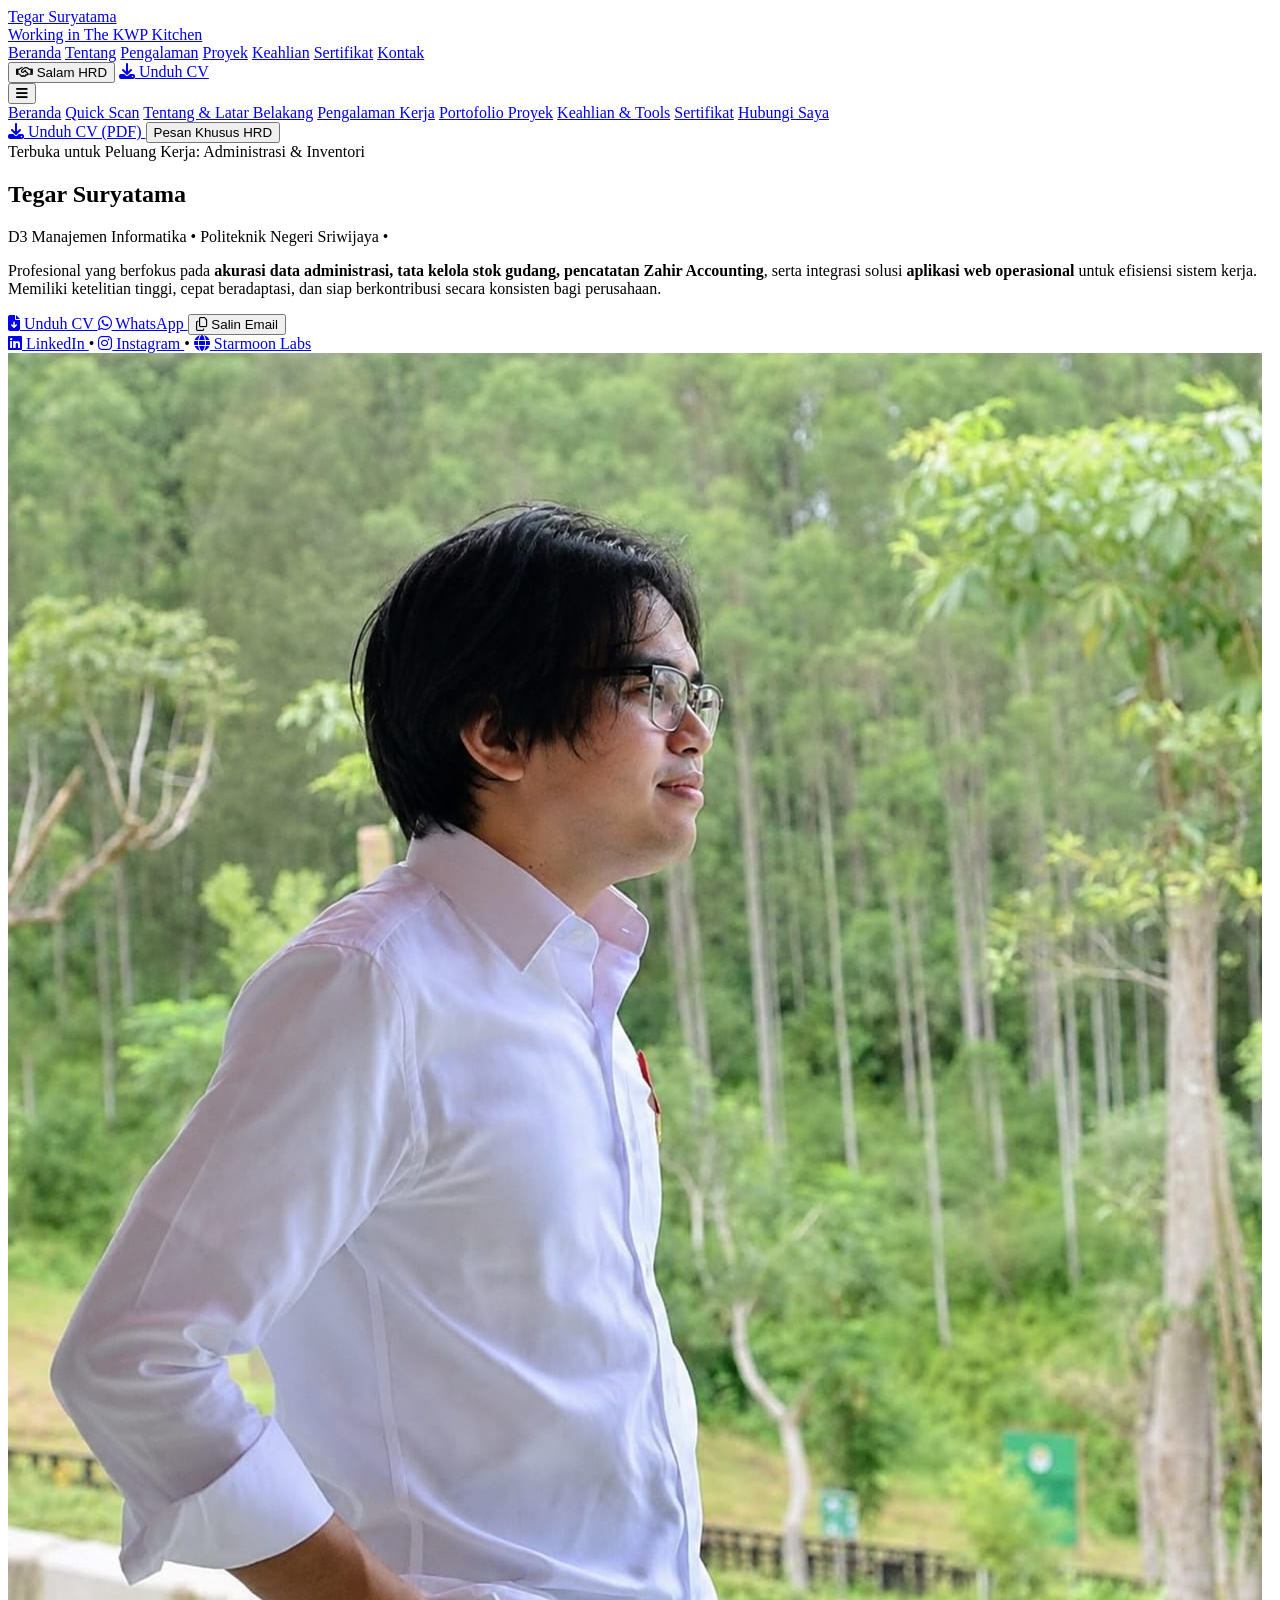
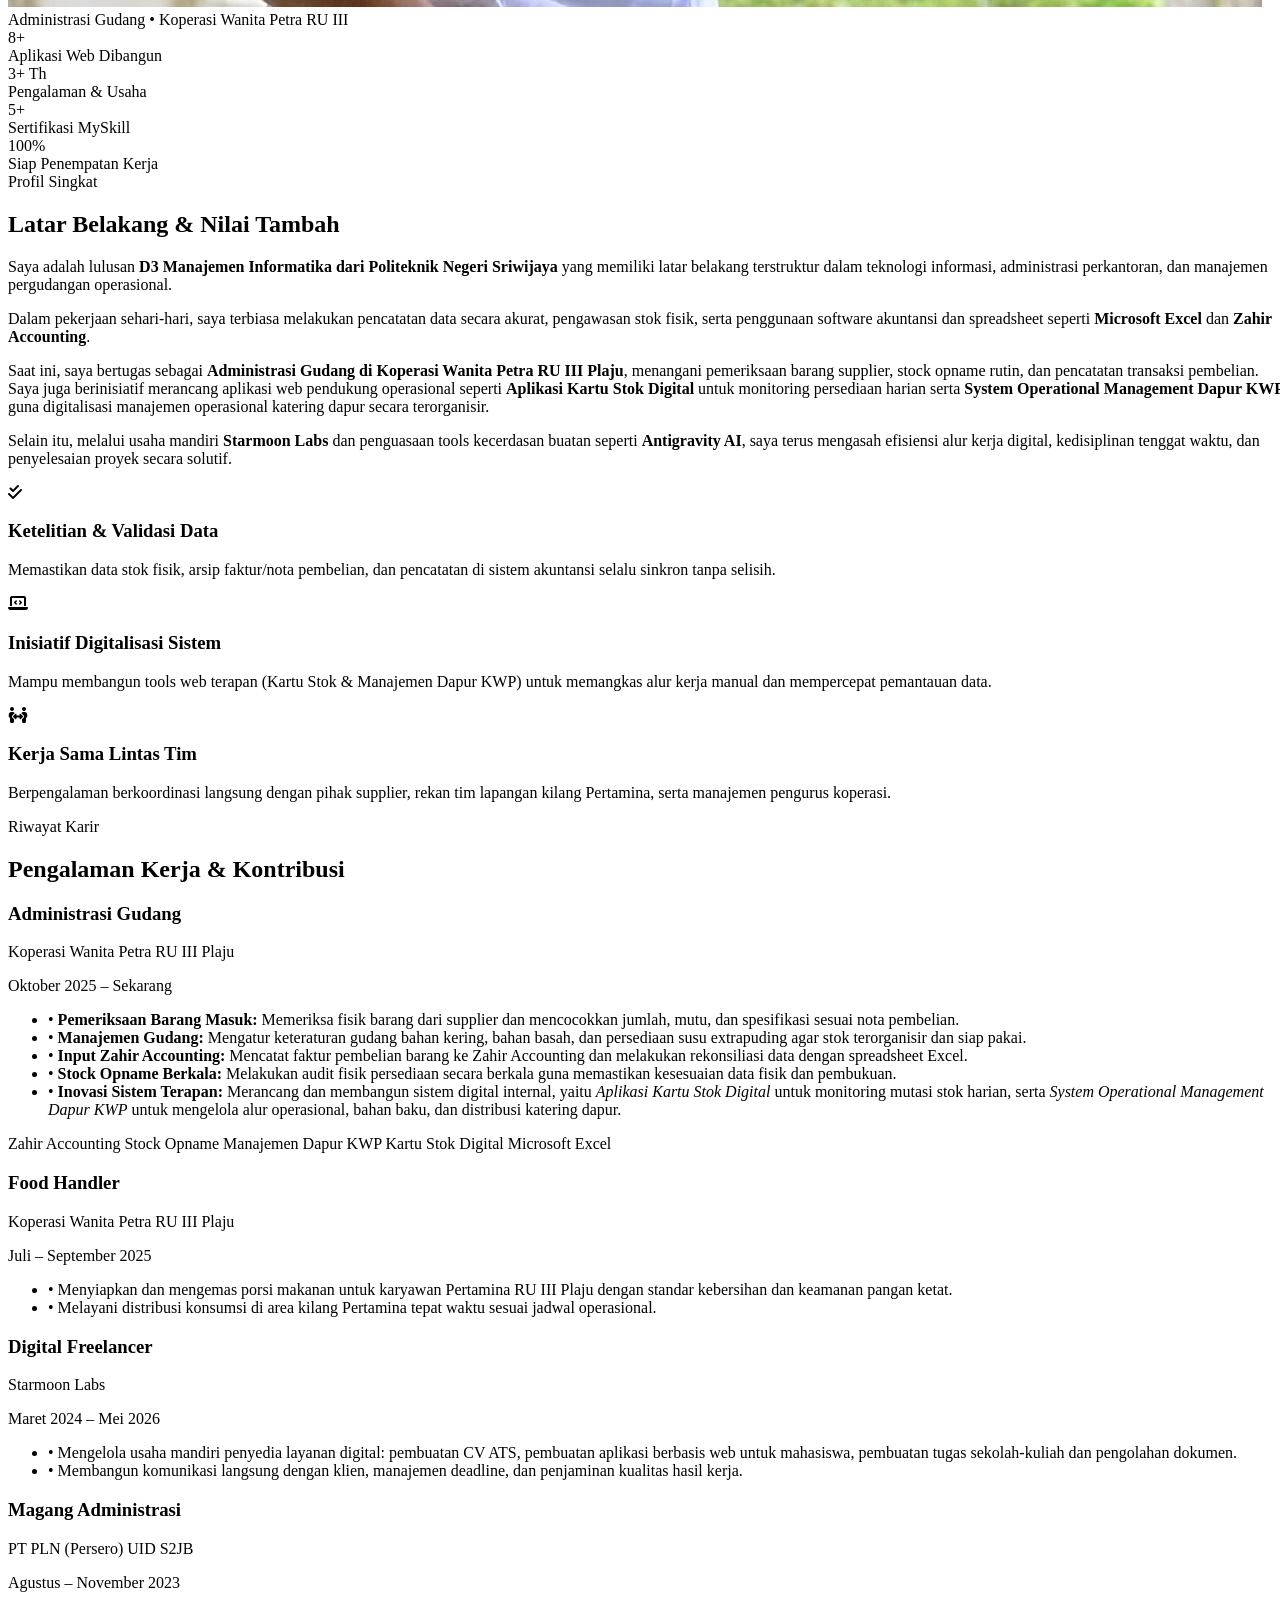
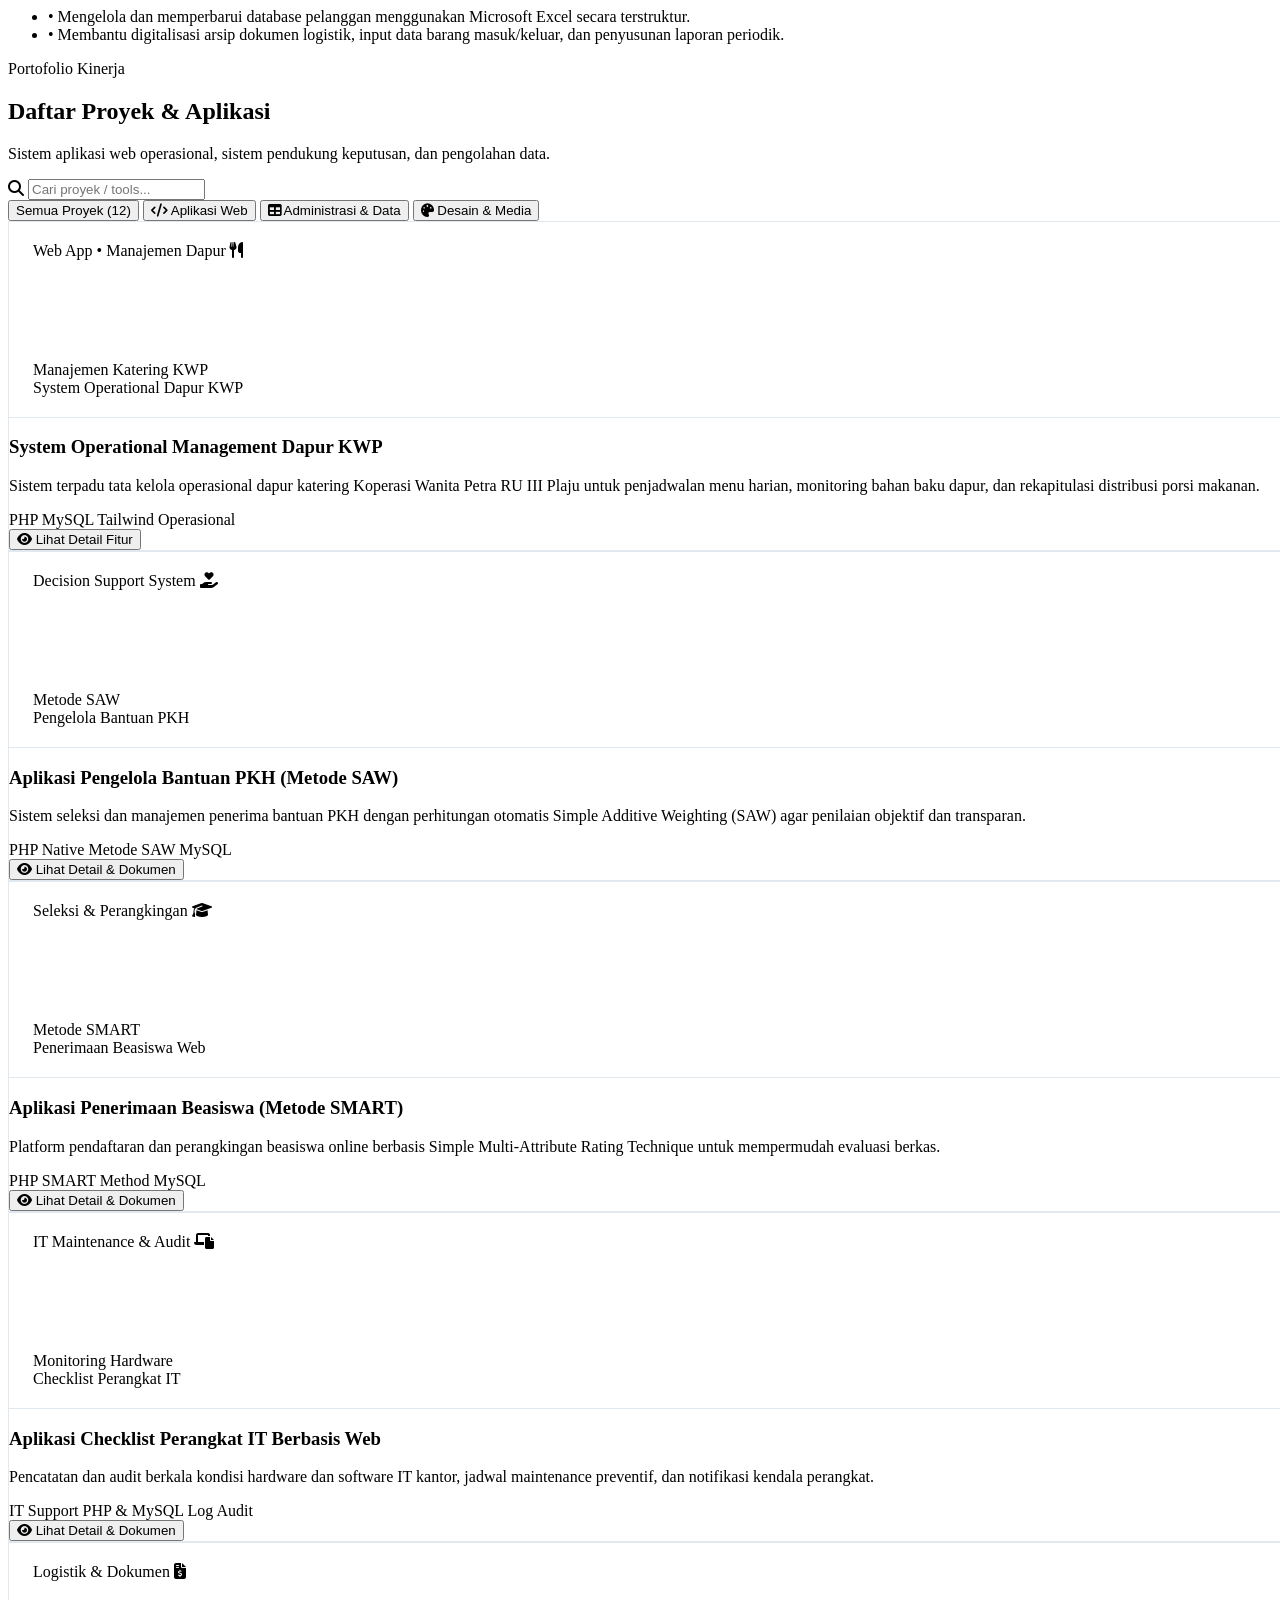
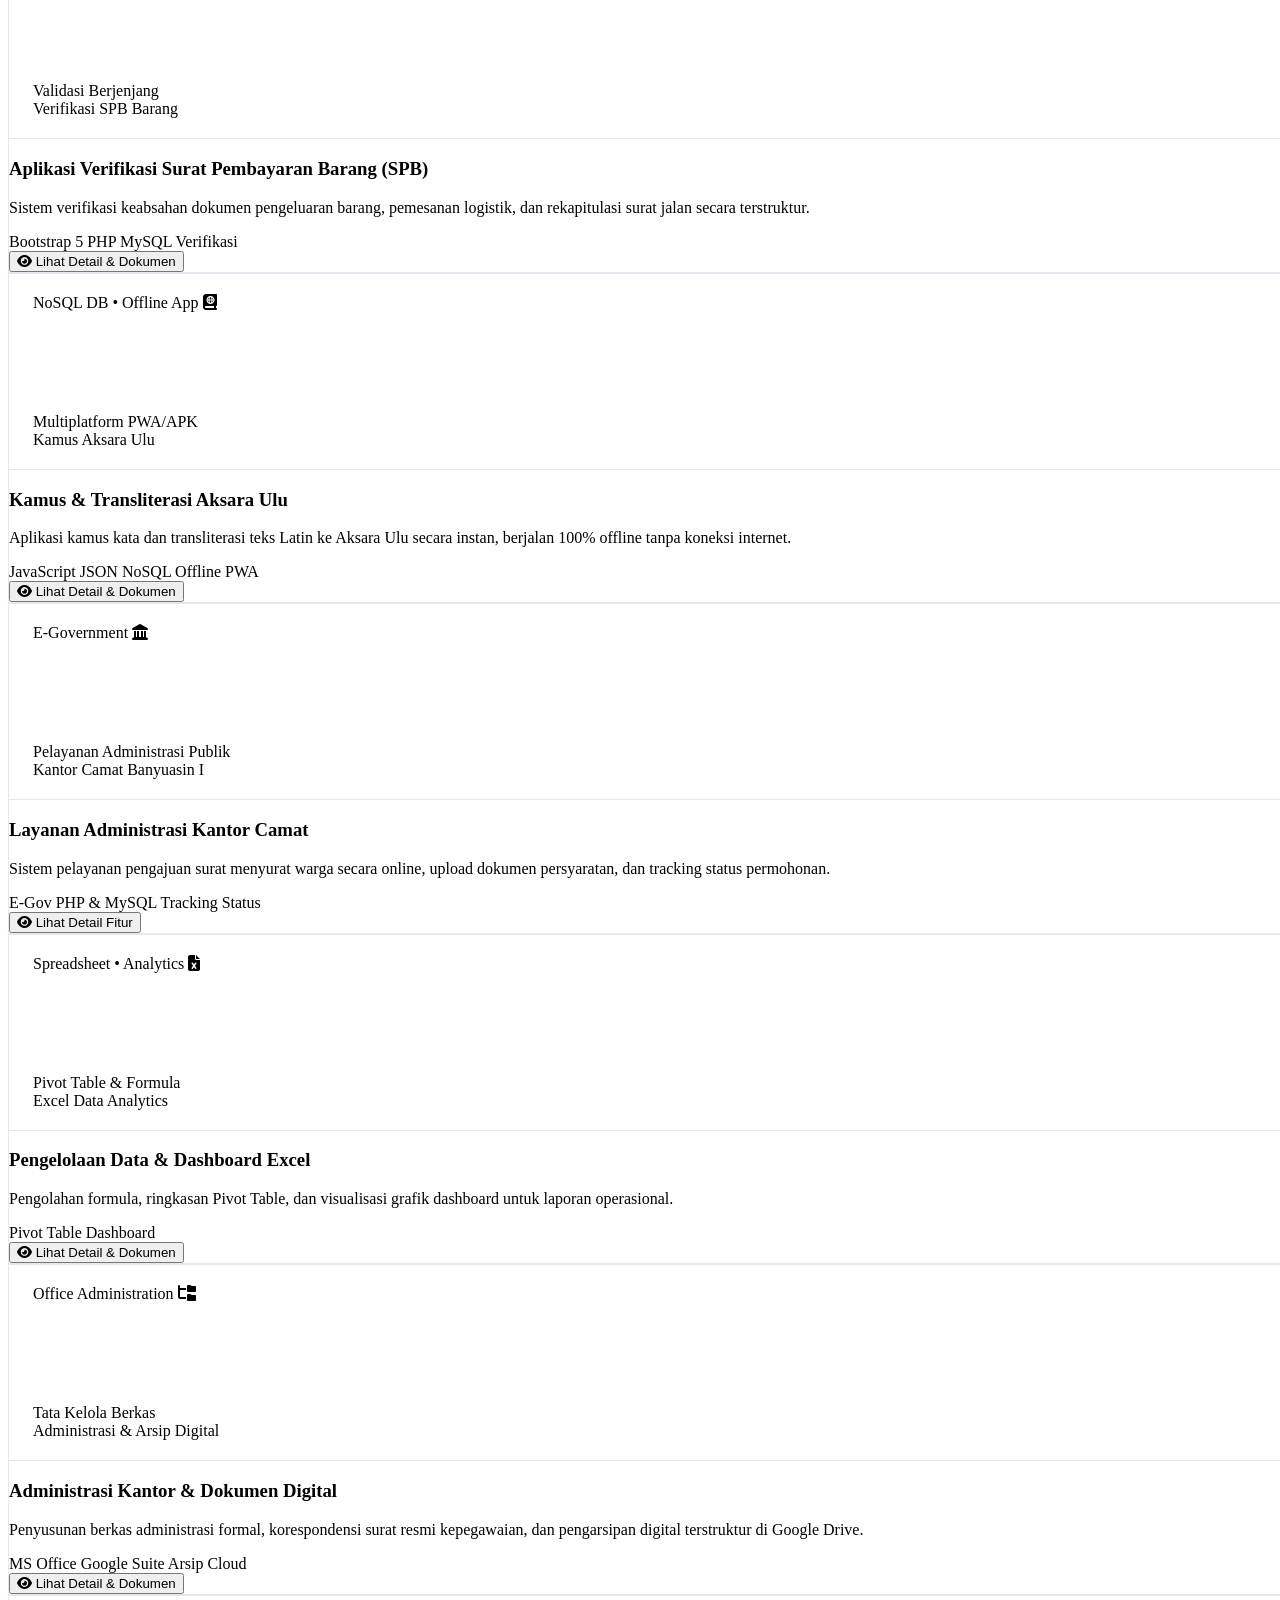
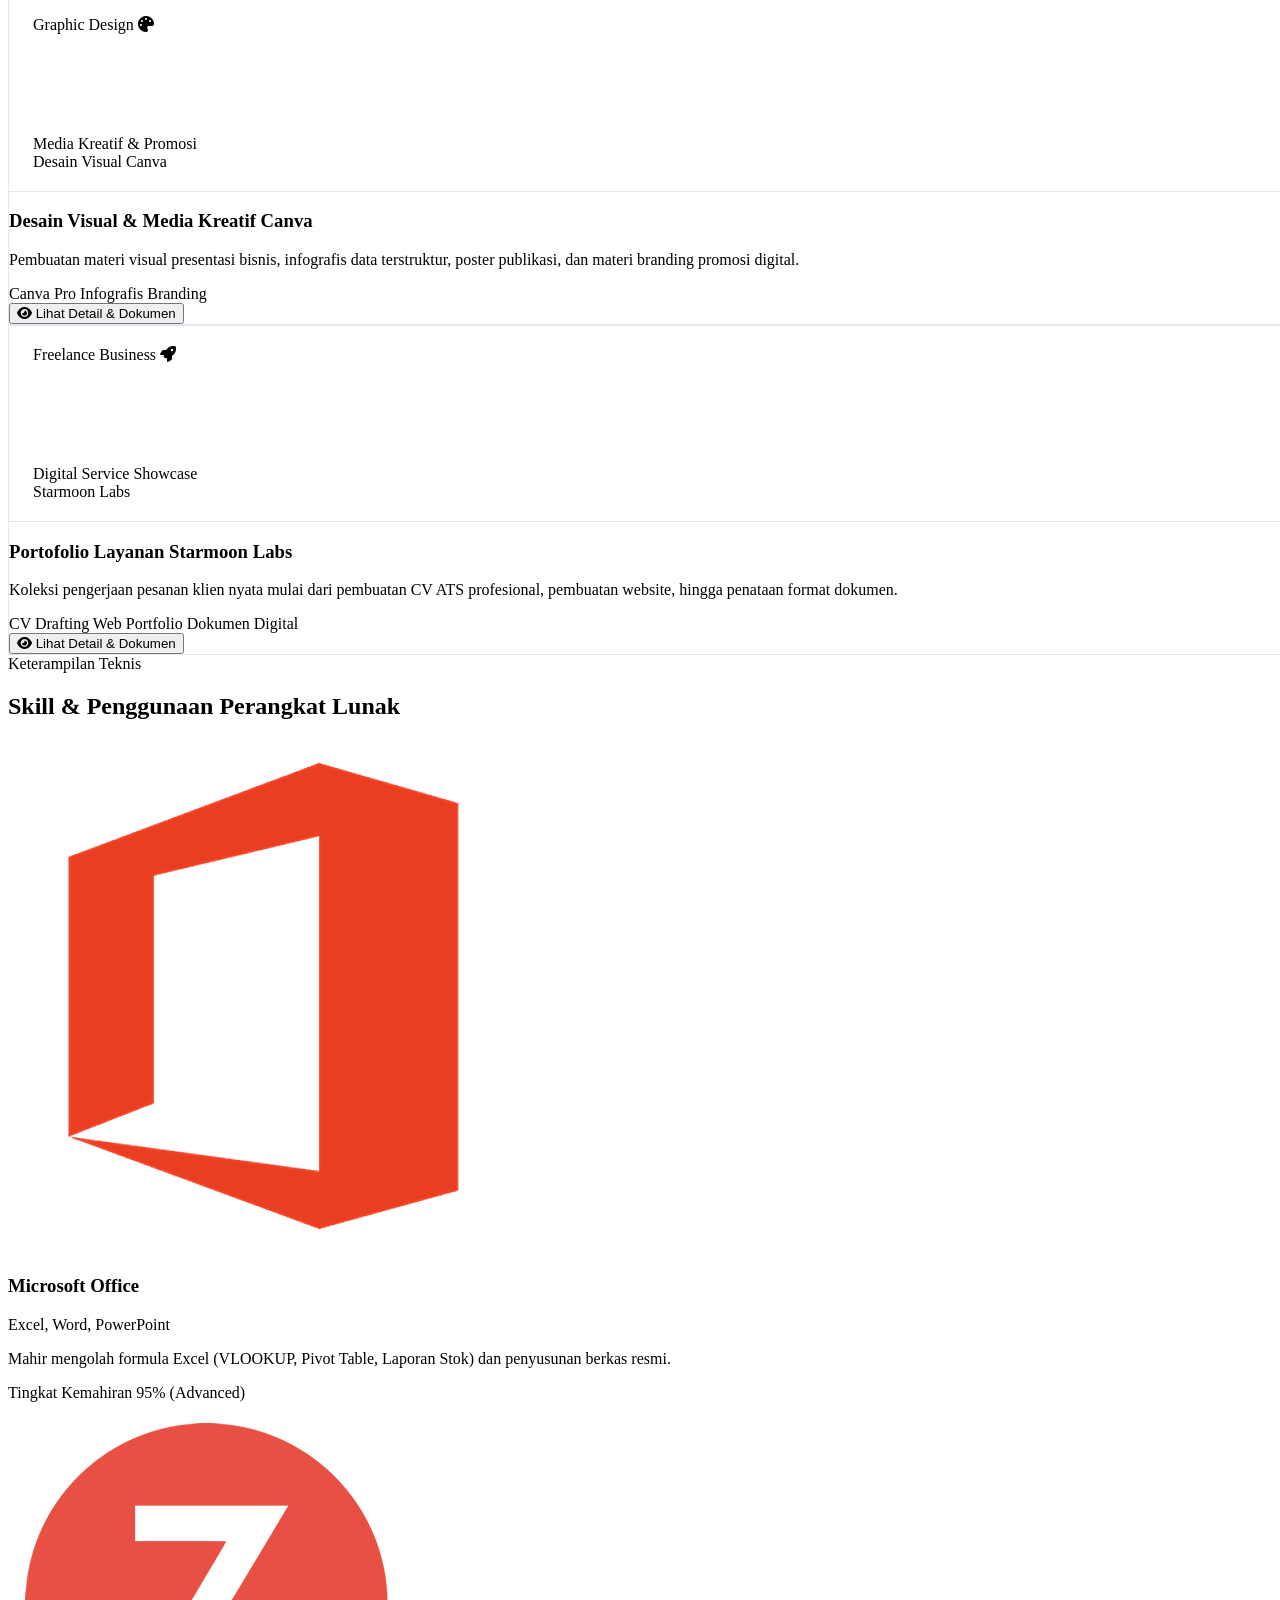
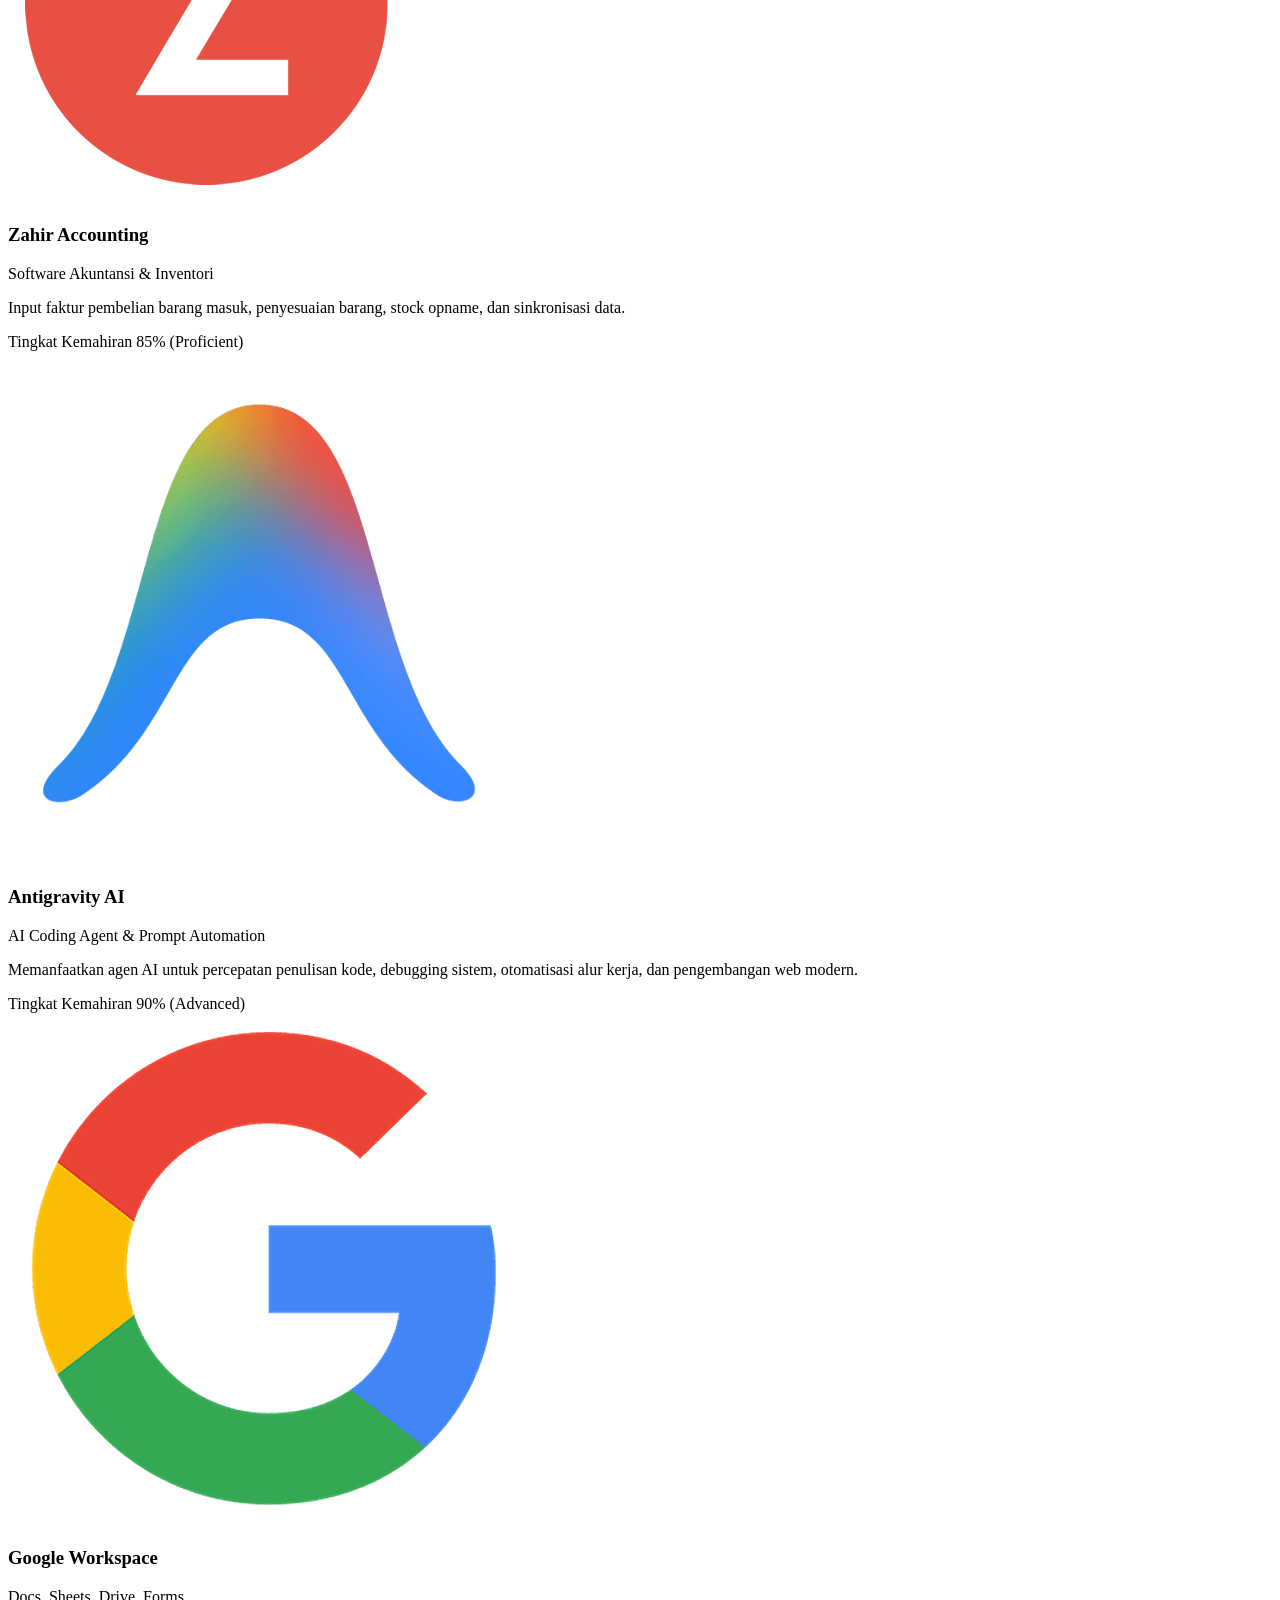
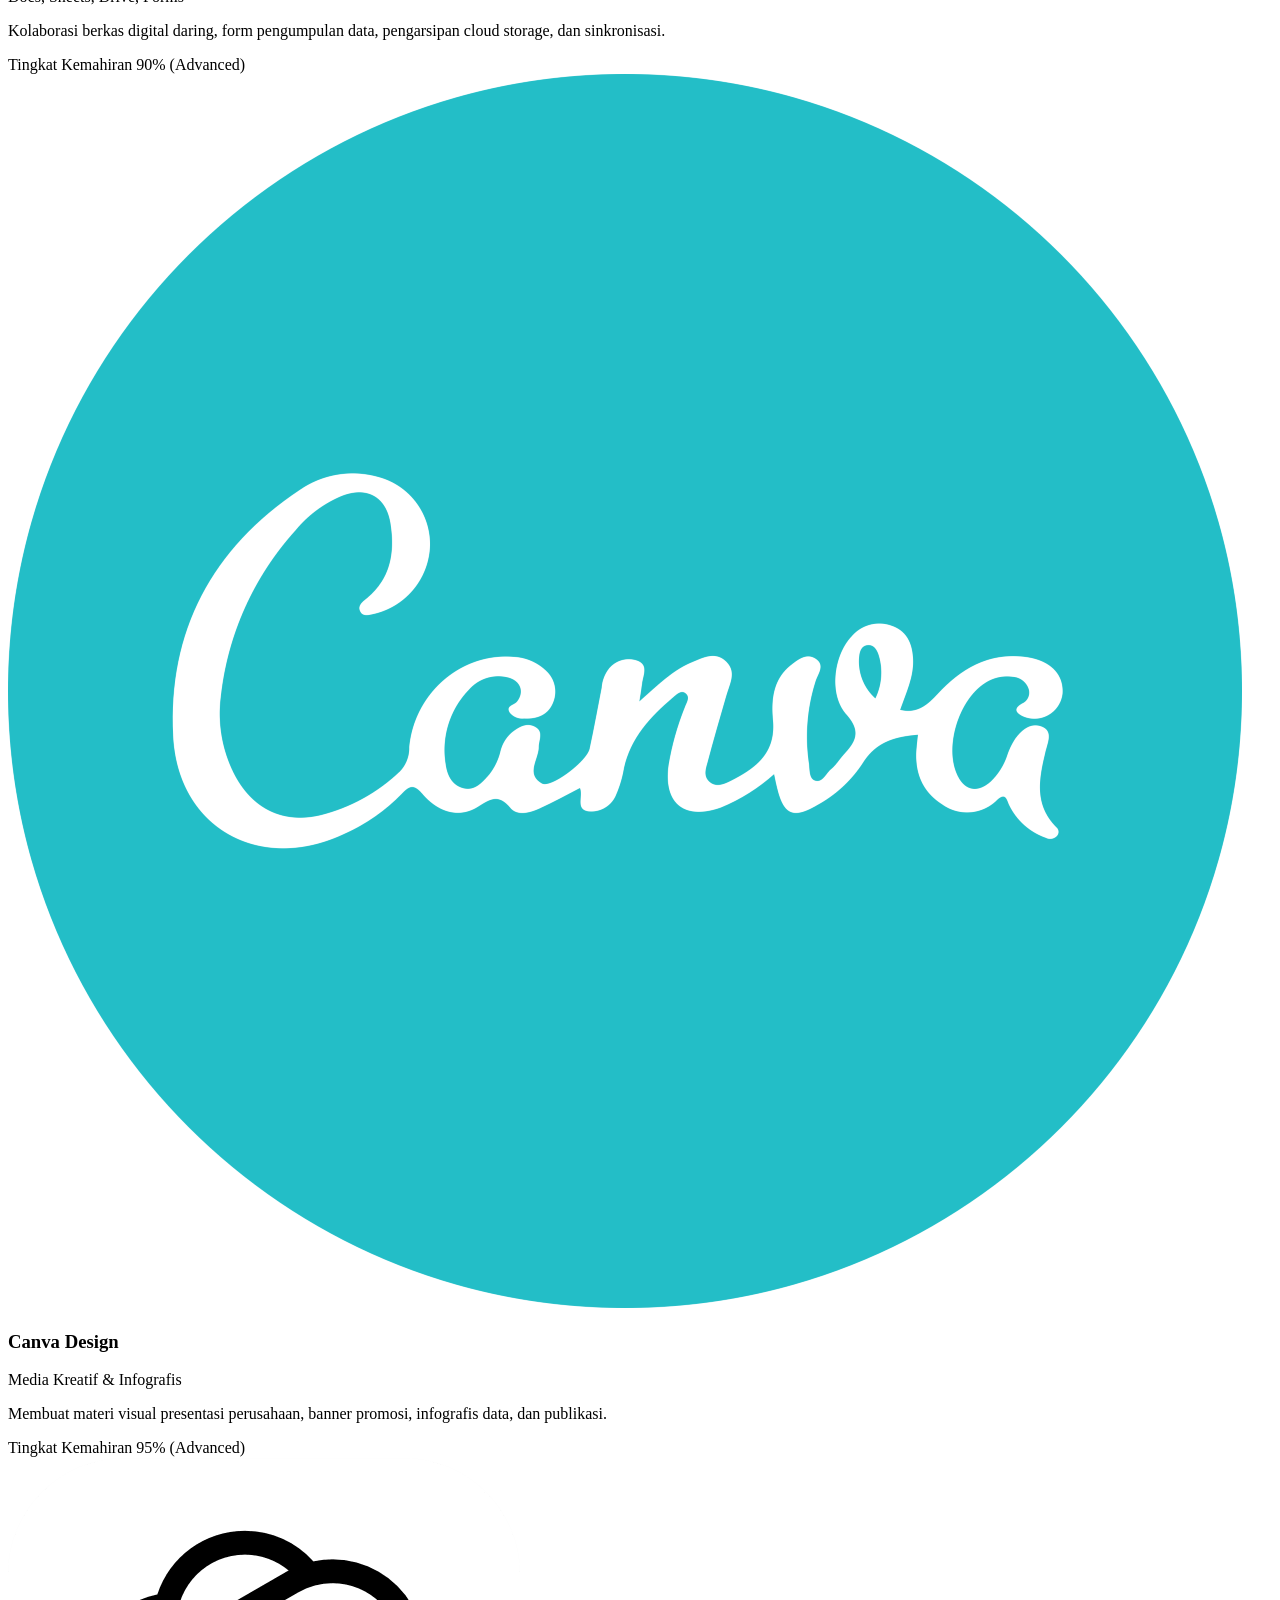
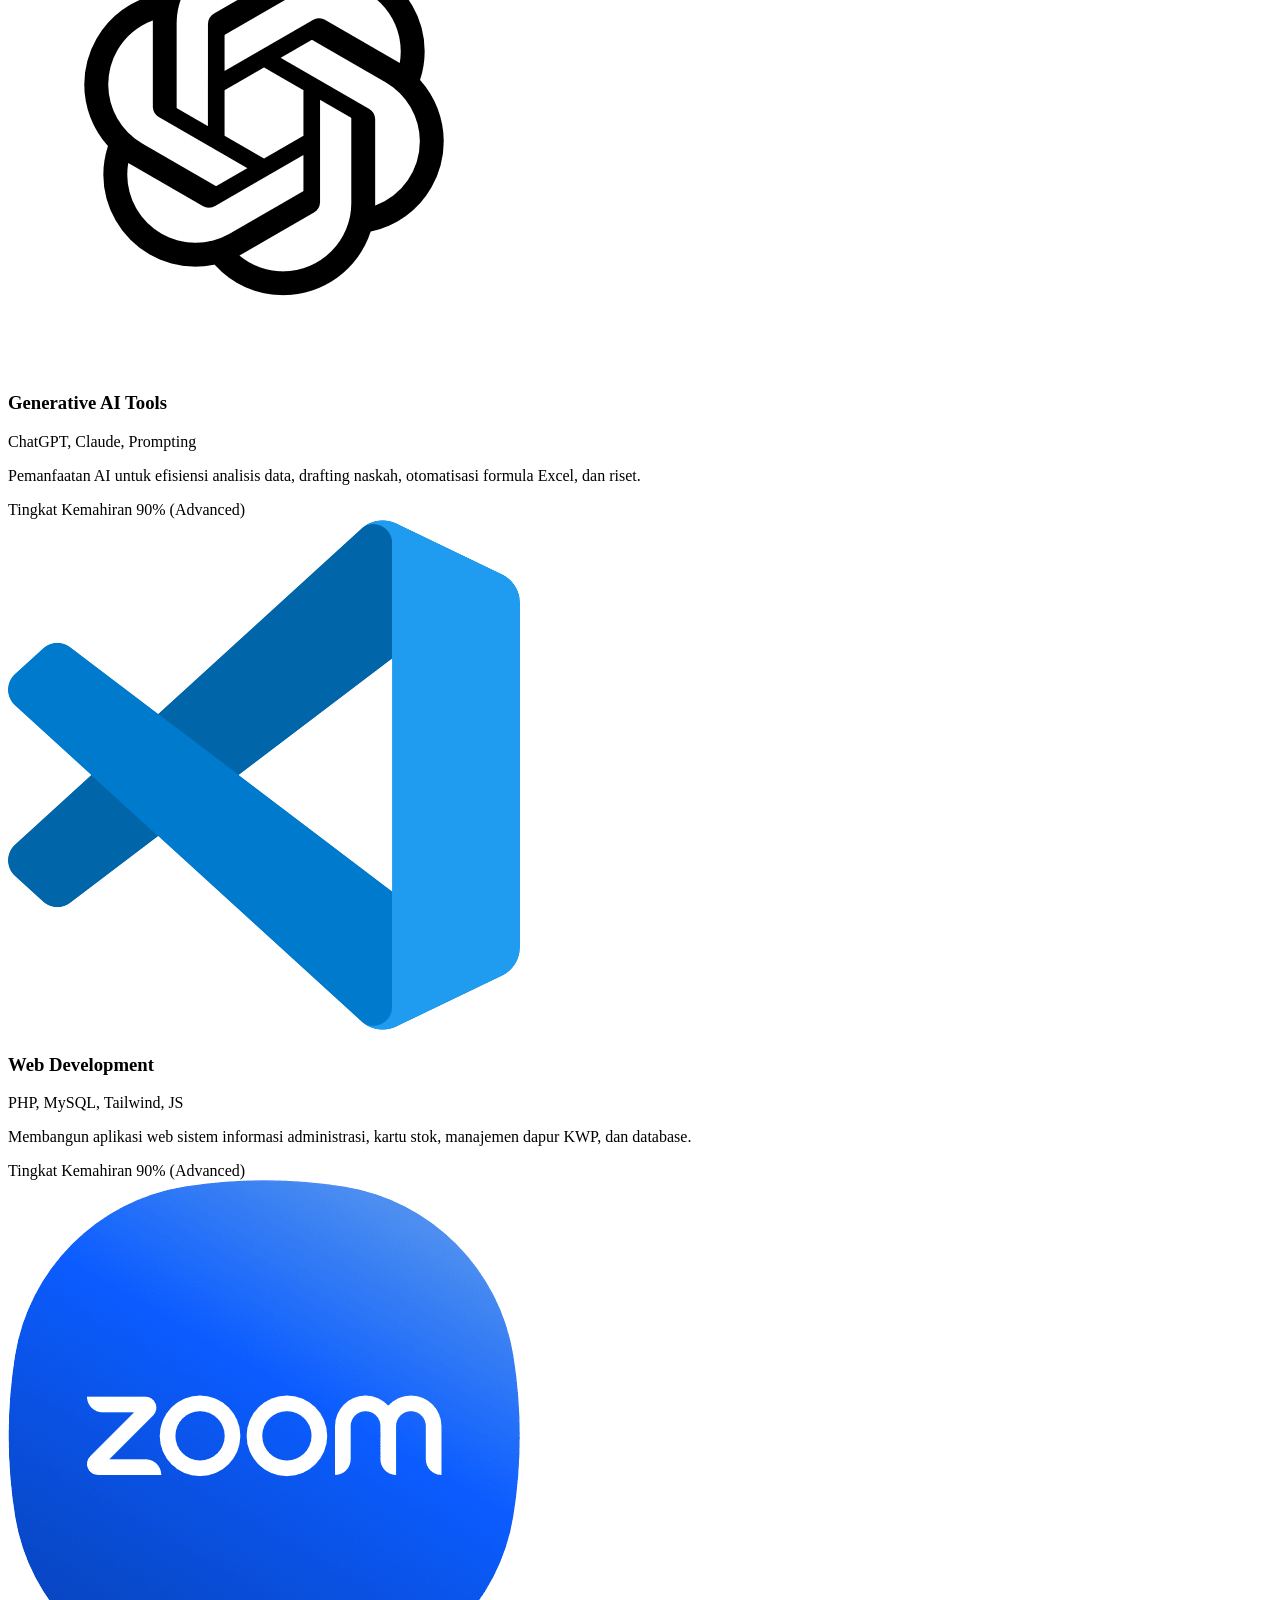
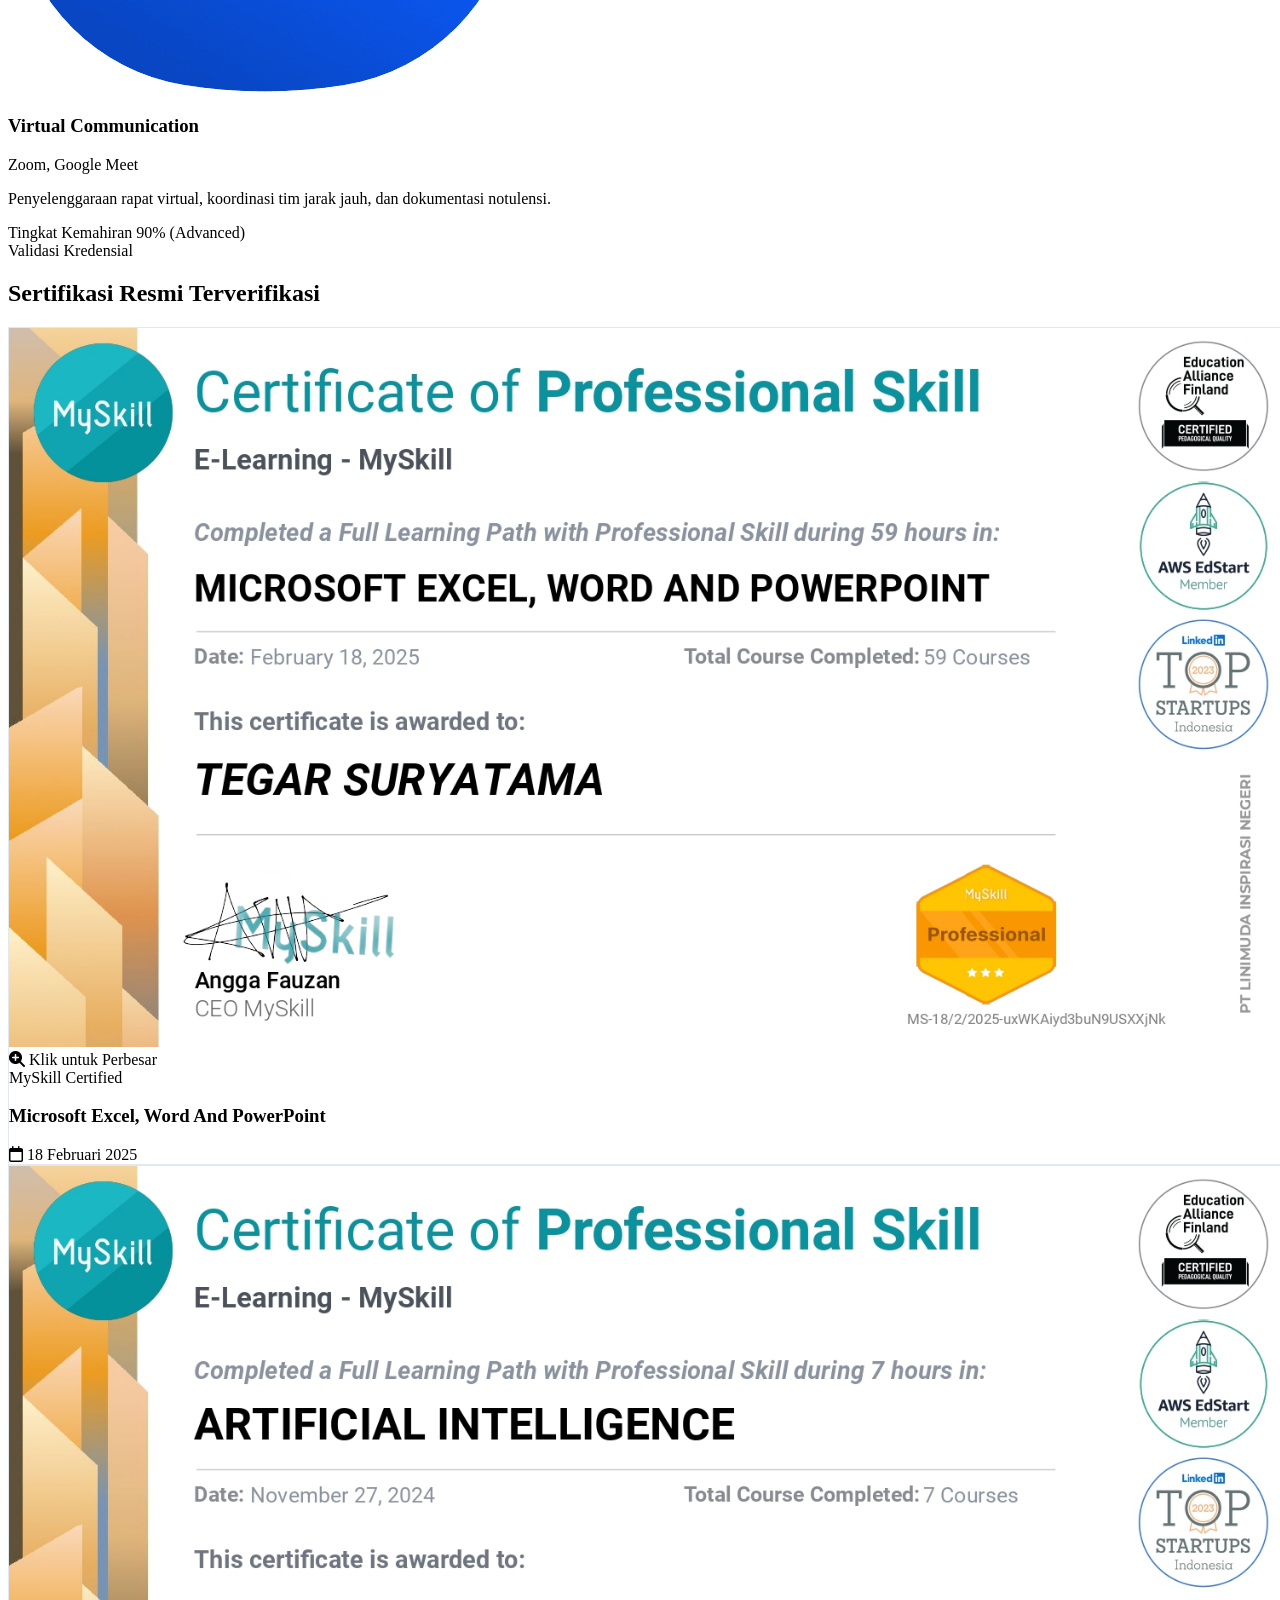
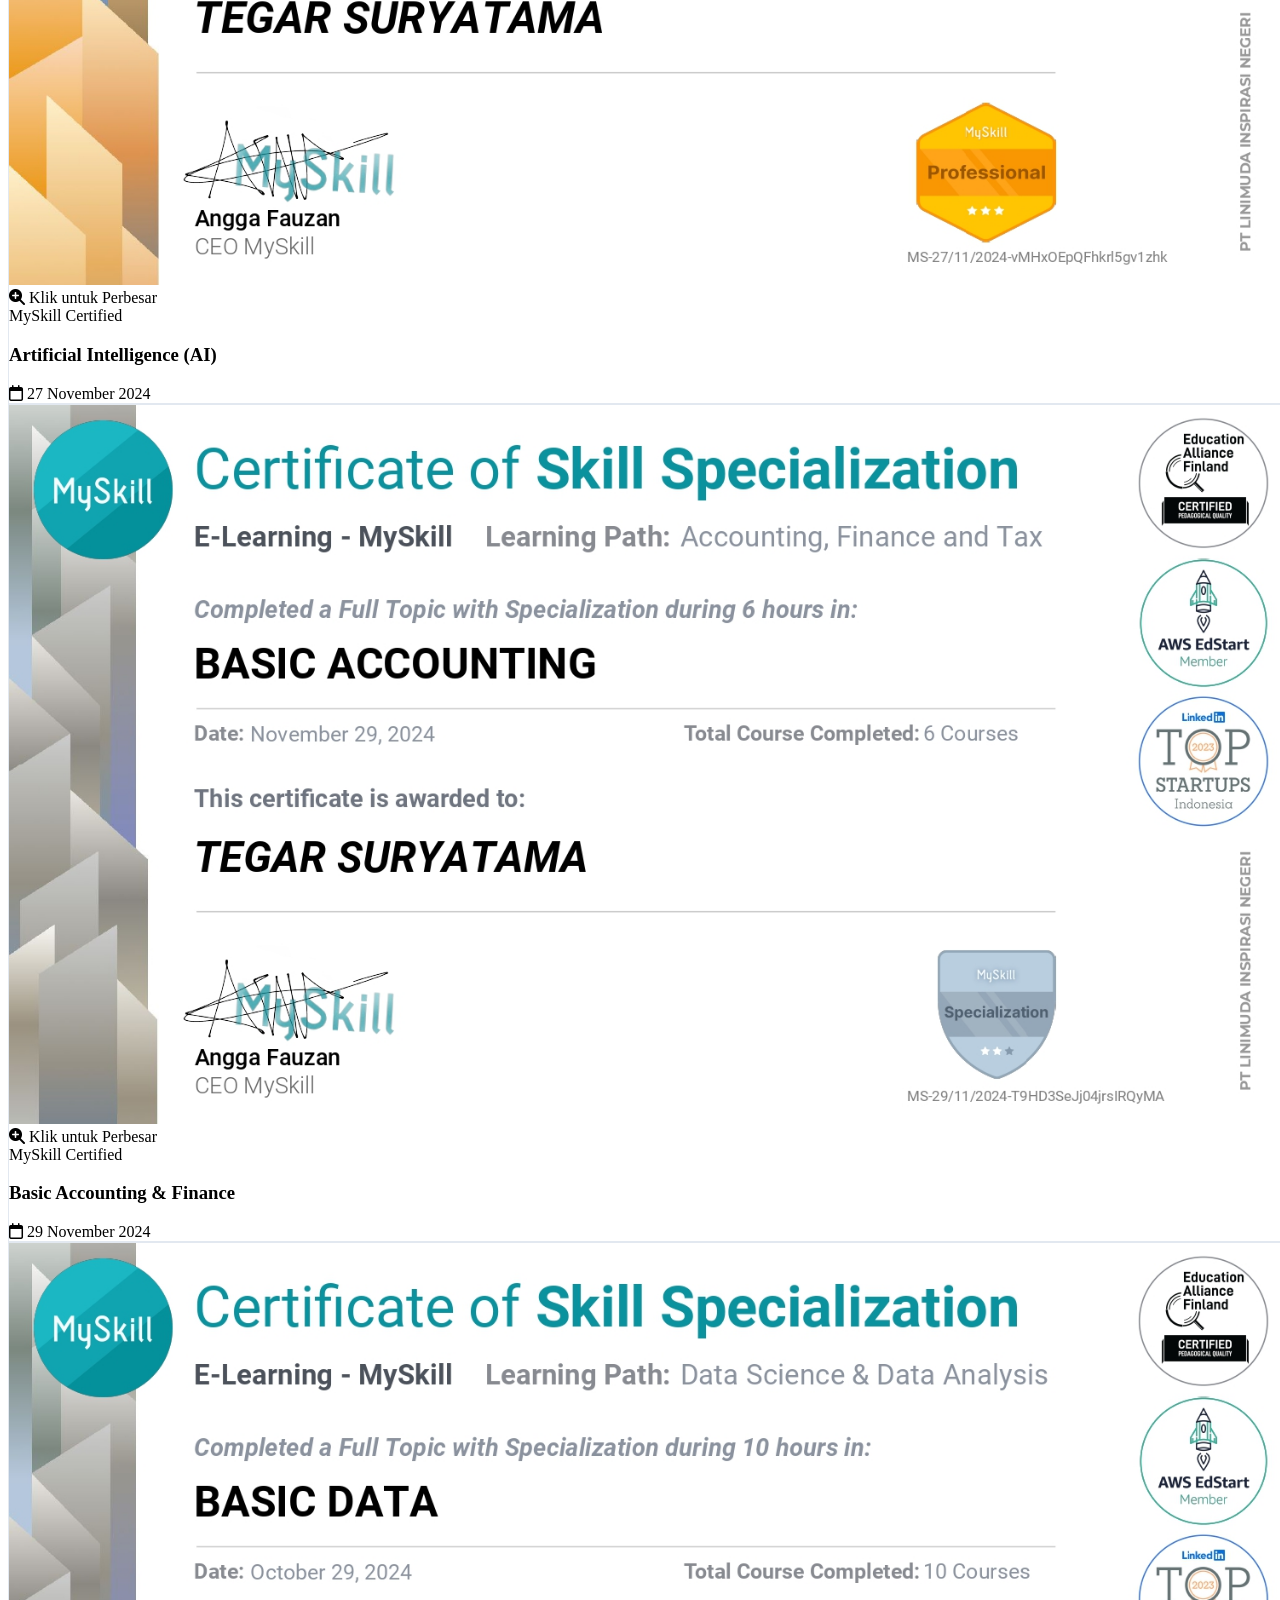
==== commit df3461f6: "Update index.html" ====
--- a/index.html
+++ b/index.html
@@ -1036,7 +1036,7 @@
         <div class="bg-white p-5 rounded-xl border border-slate-200 shadow-sm flex flex-col justify-between hover:border-slate-300 transition" data-aos="fade-up" data-aos-delay="150">
           <div>
              <div class="w-12 h-12 rounded-lg bg-slate-50 border border-slate-100 p-2 flex items-center justify-center mb-3">
-              <img src="images/Googleantigravity.png" class="w-full h-full object-contain">
+              <img src="images/googleantigravity.png" class="w-full h-full object-contain">
             </div>
             <h3 class="font-bold text-sm text-slate-900">Antigravity AI</h3>
             <p class="text-[11px] font-semibold text-slate-500">AI Coding Agent & Prompt Automation</p>
@@ -1546,4 +1546,4 @@
 
 </body>
 
-</html>+</html>
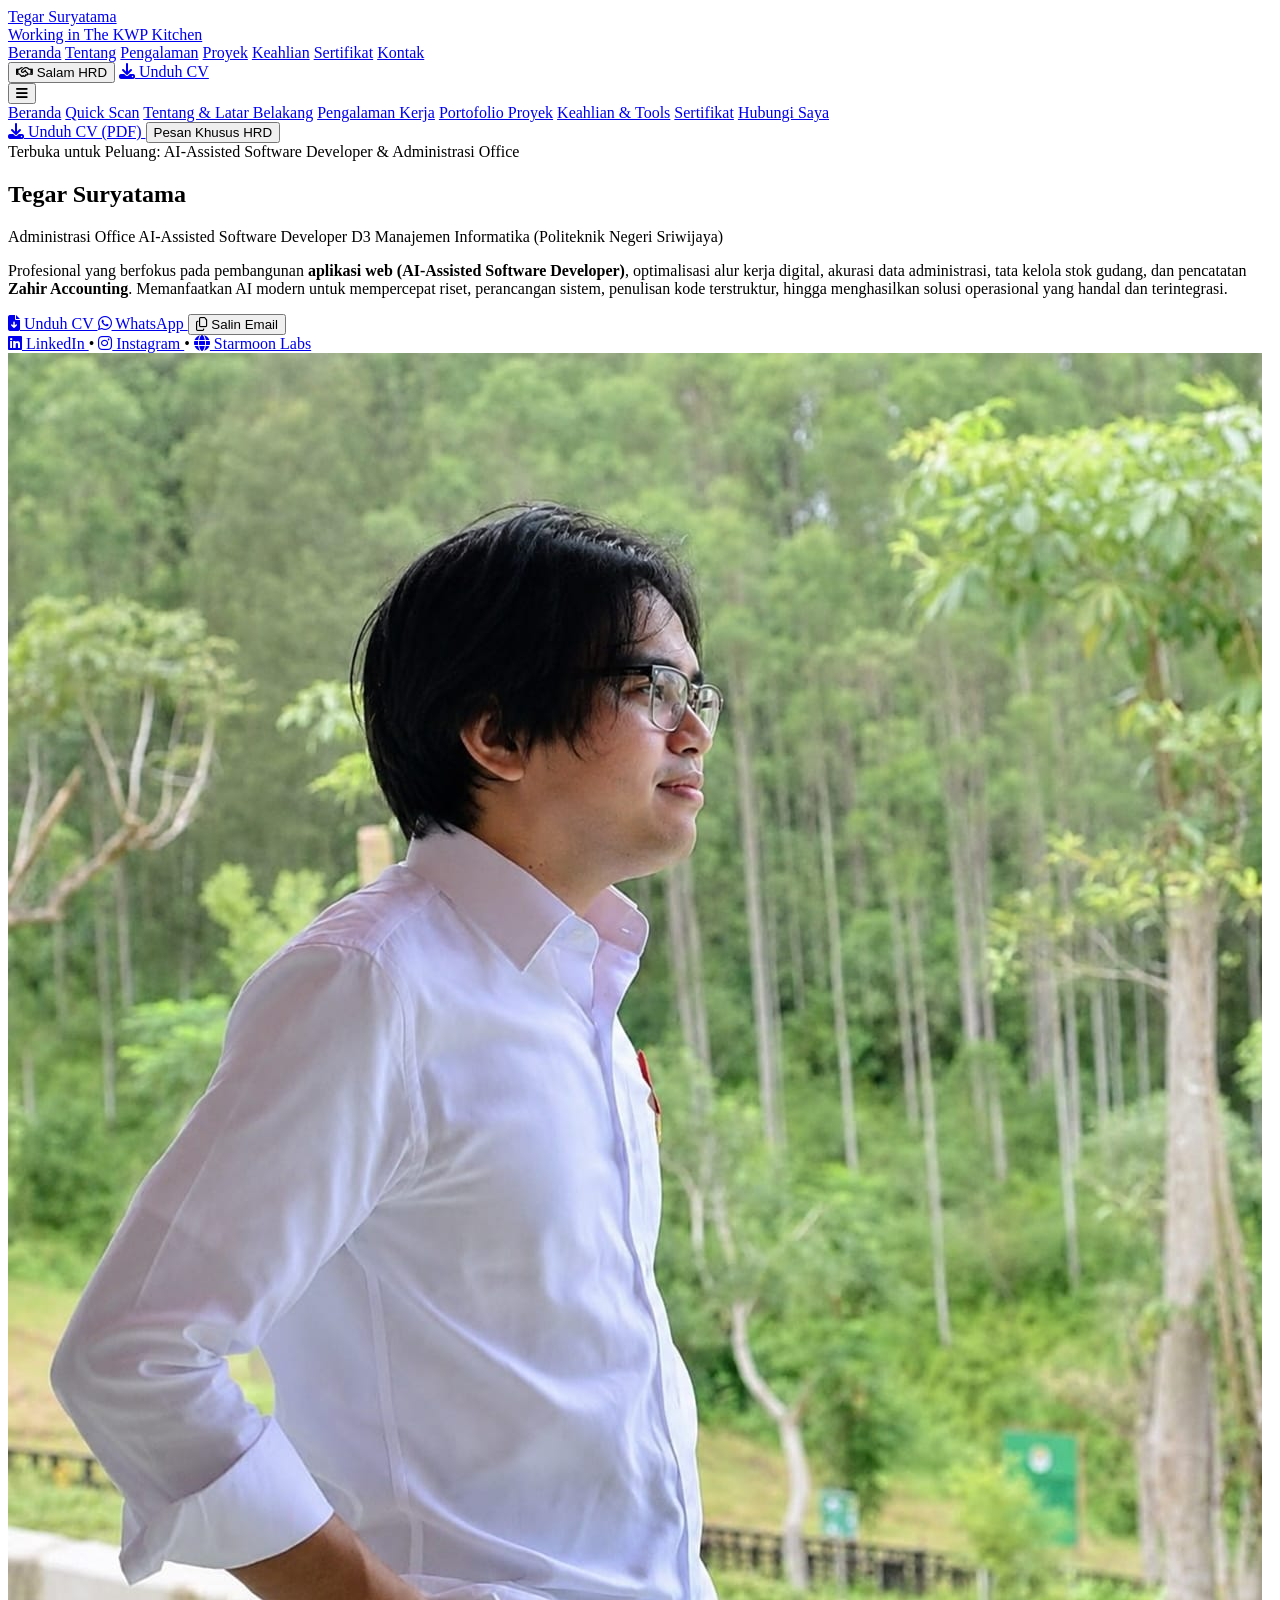
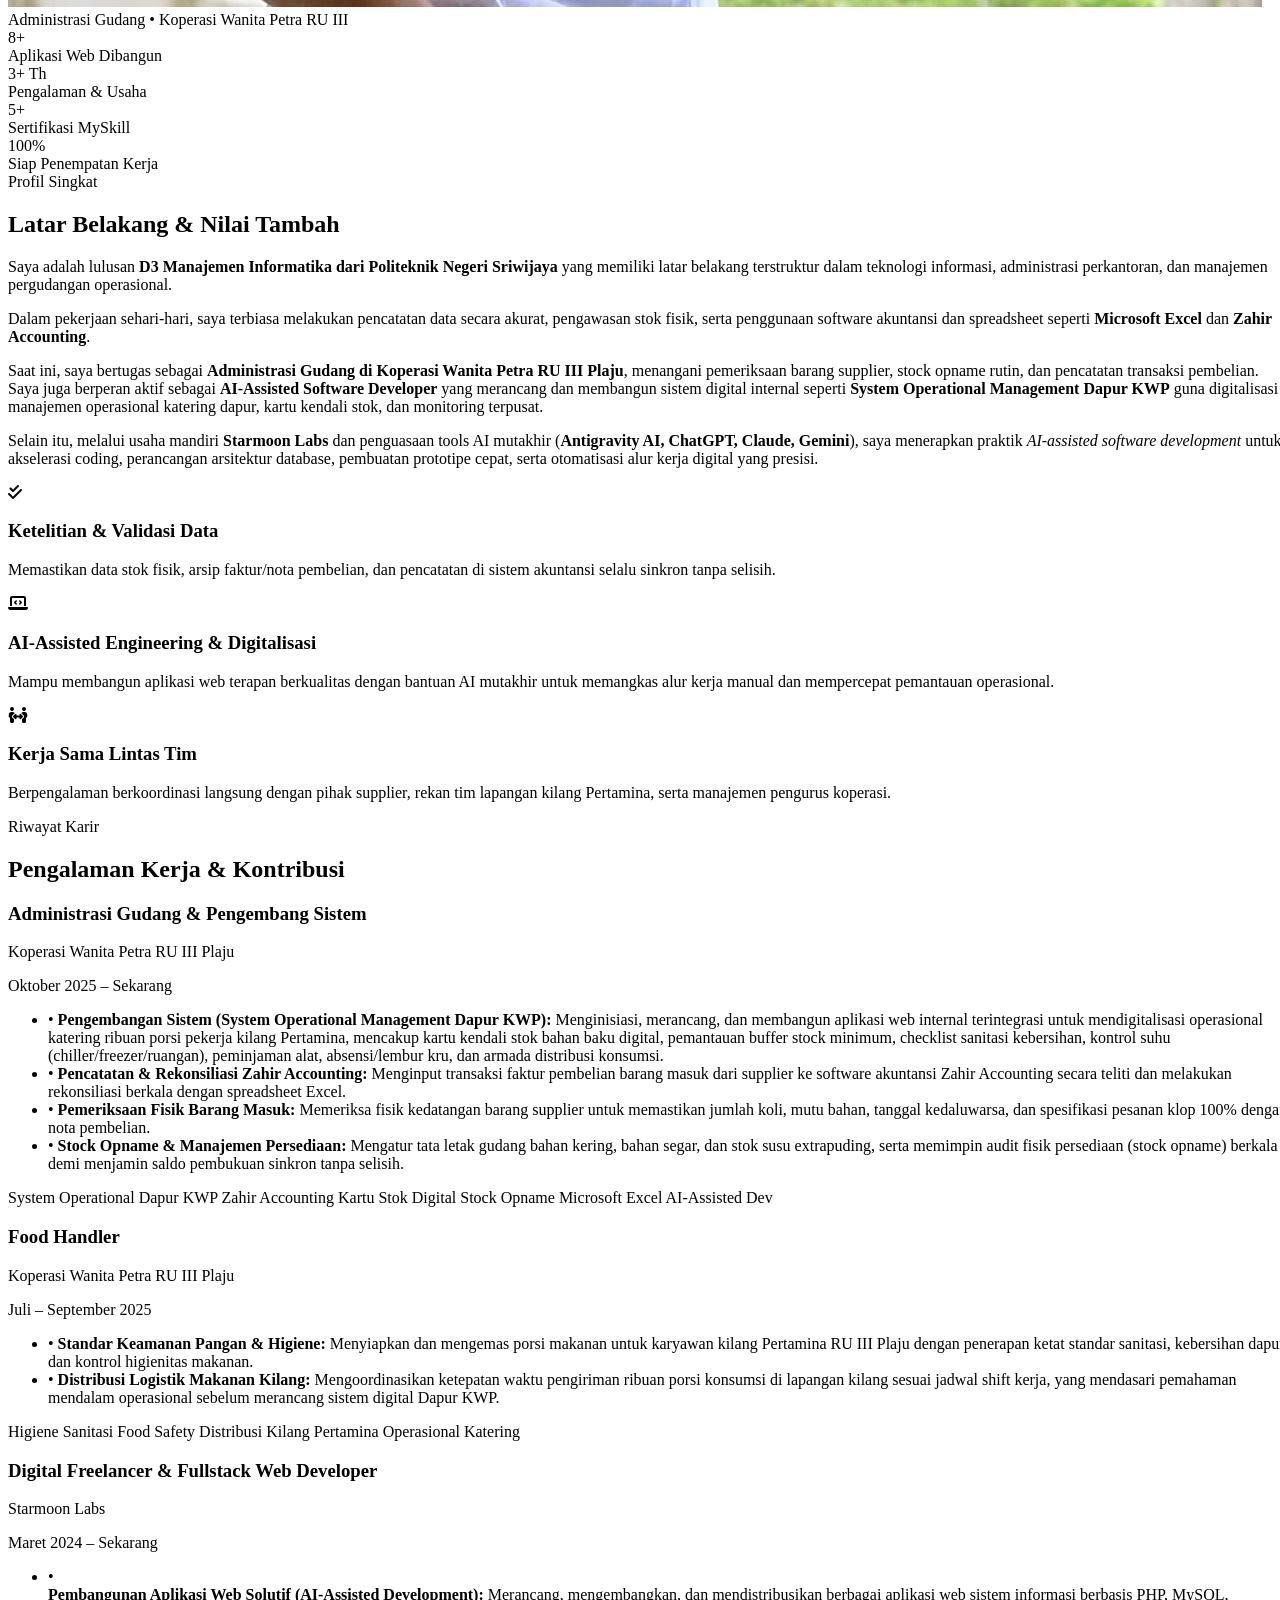
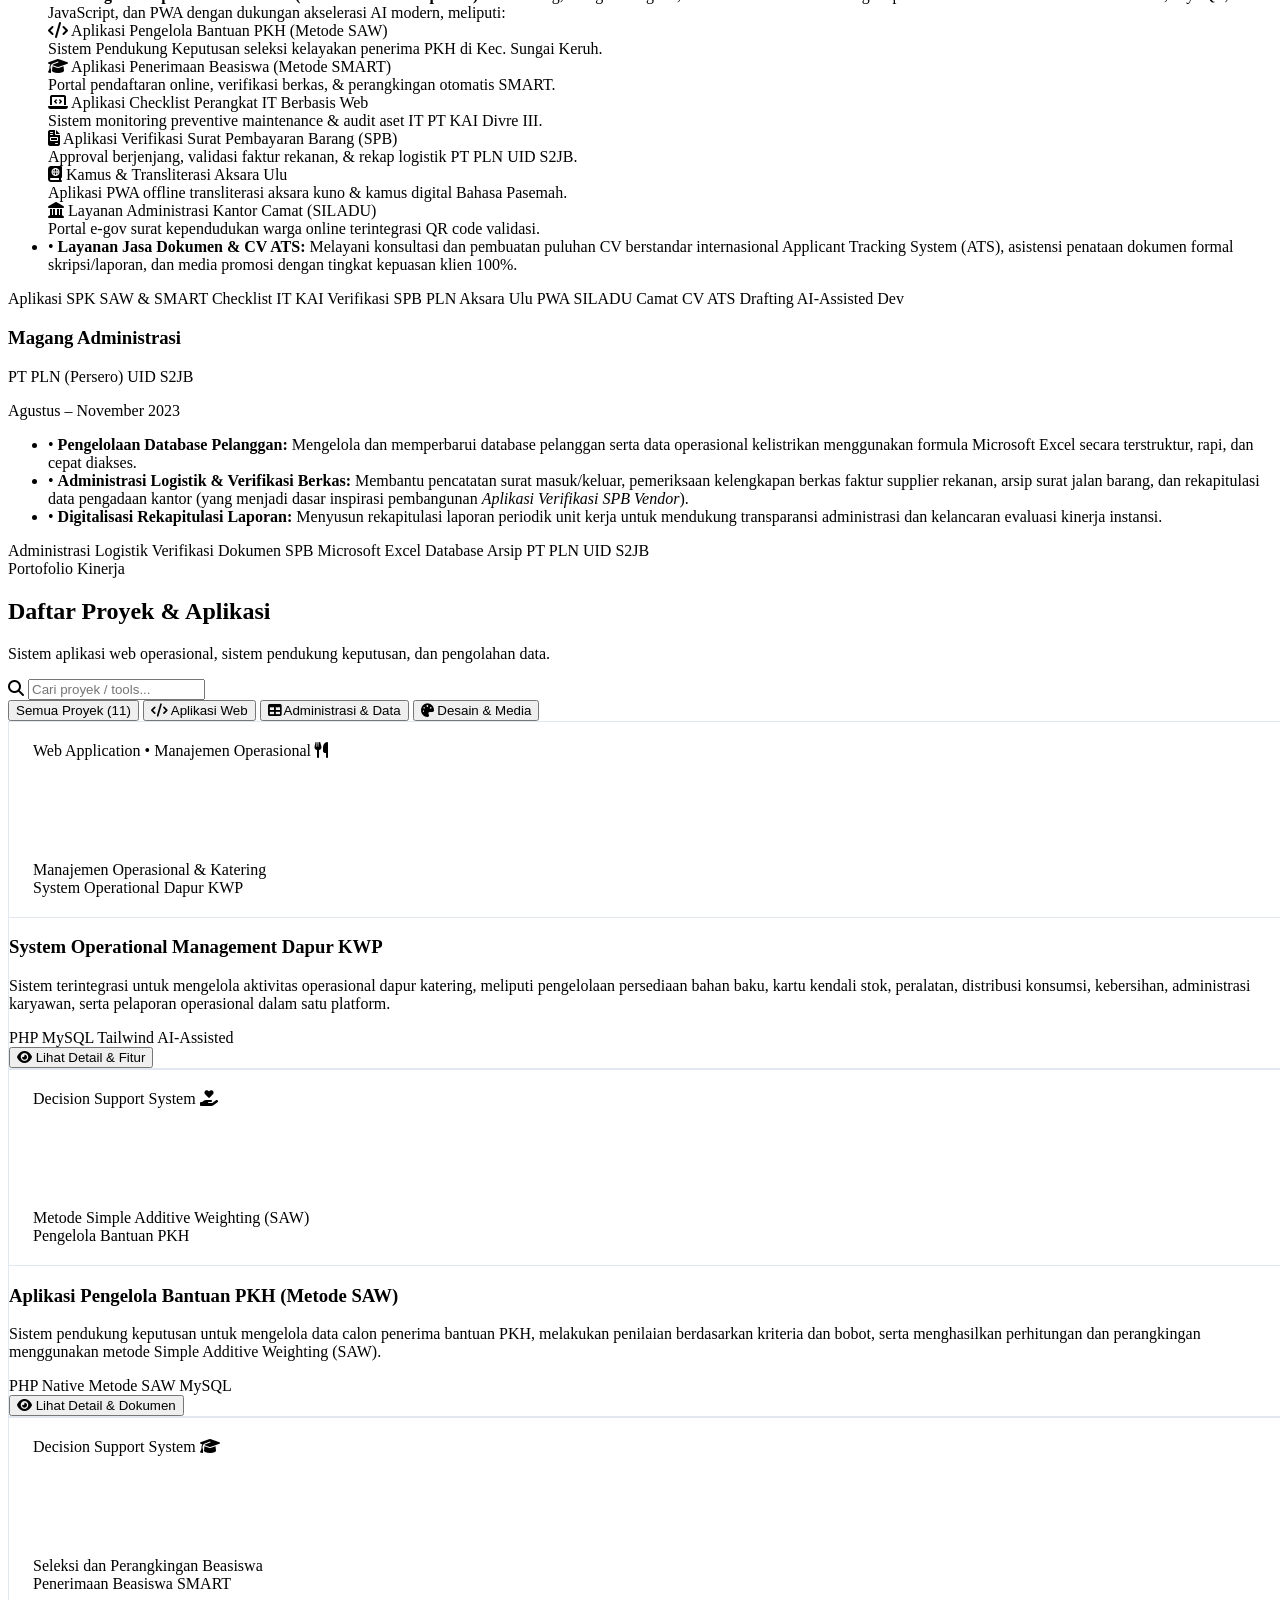
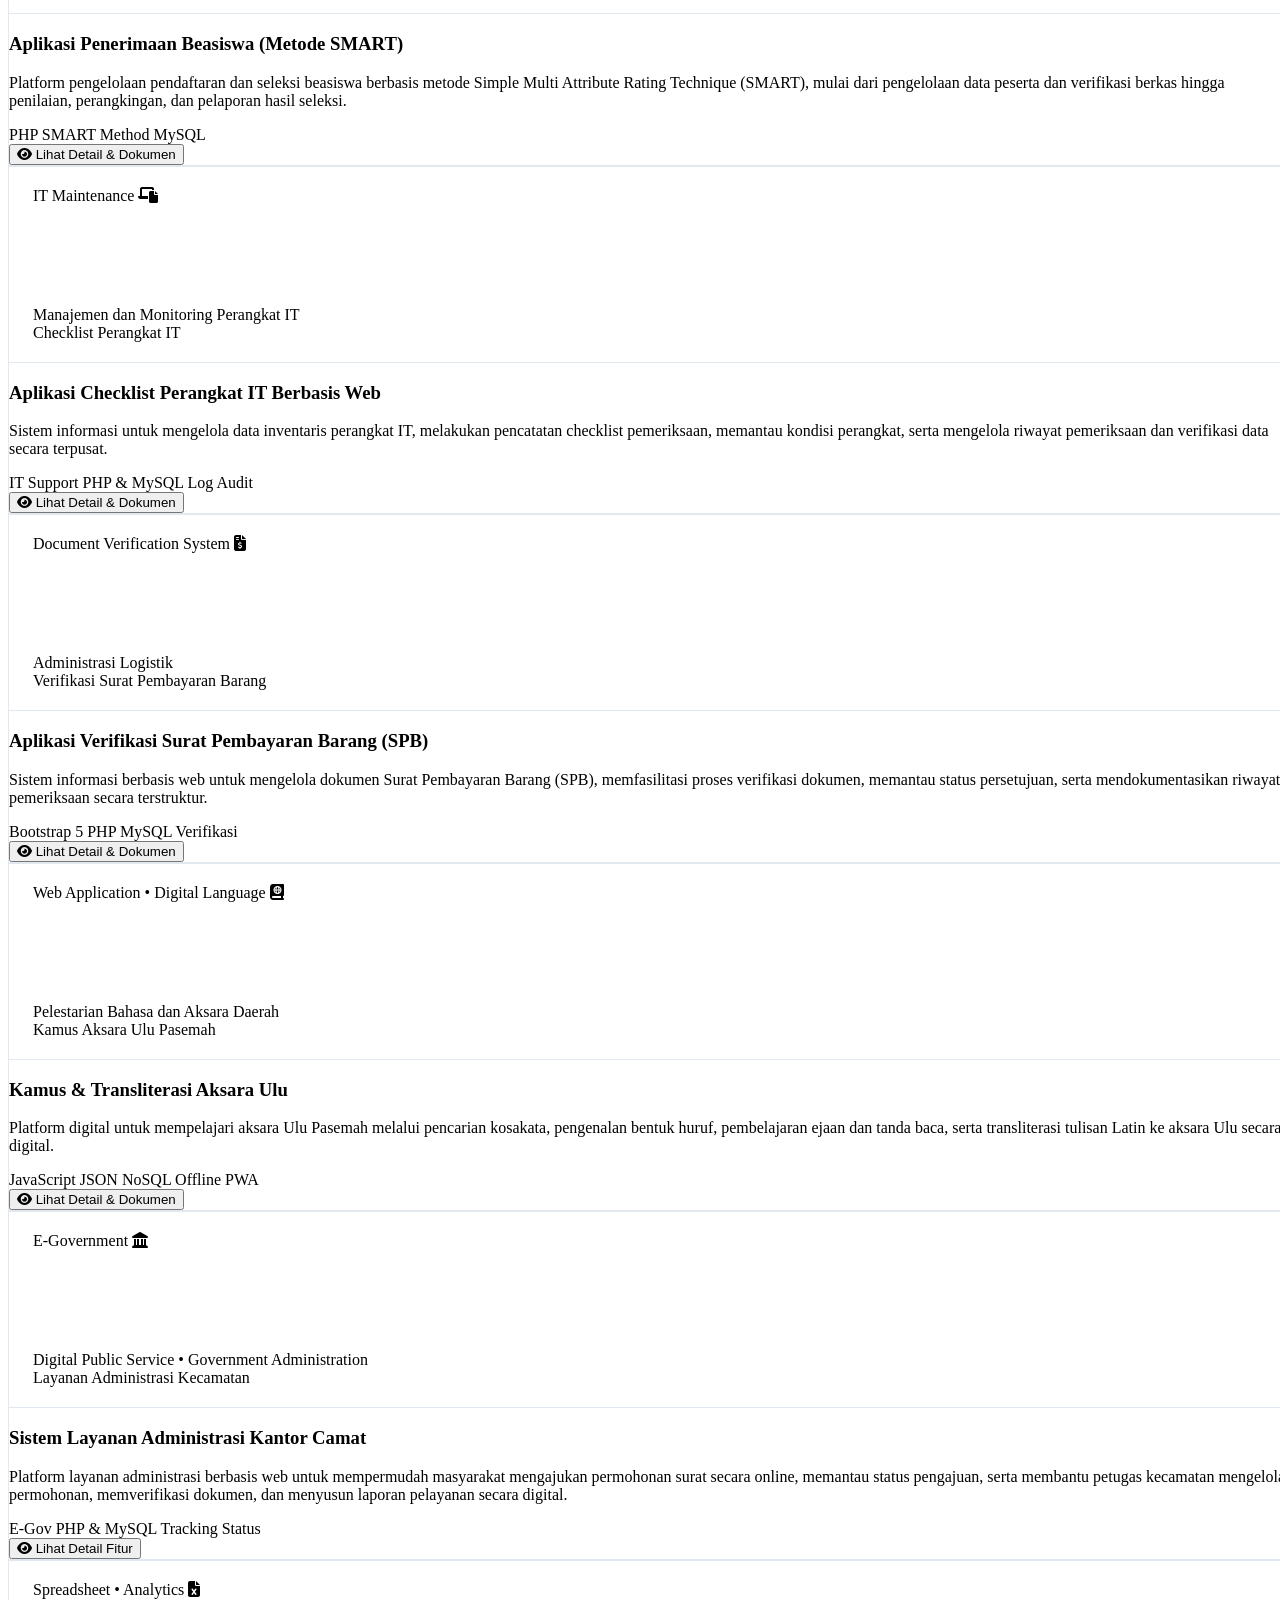
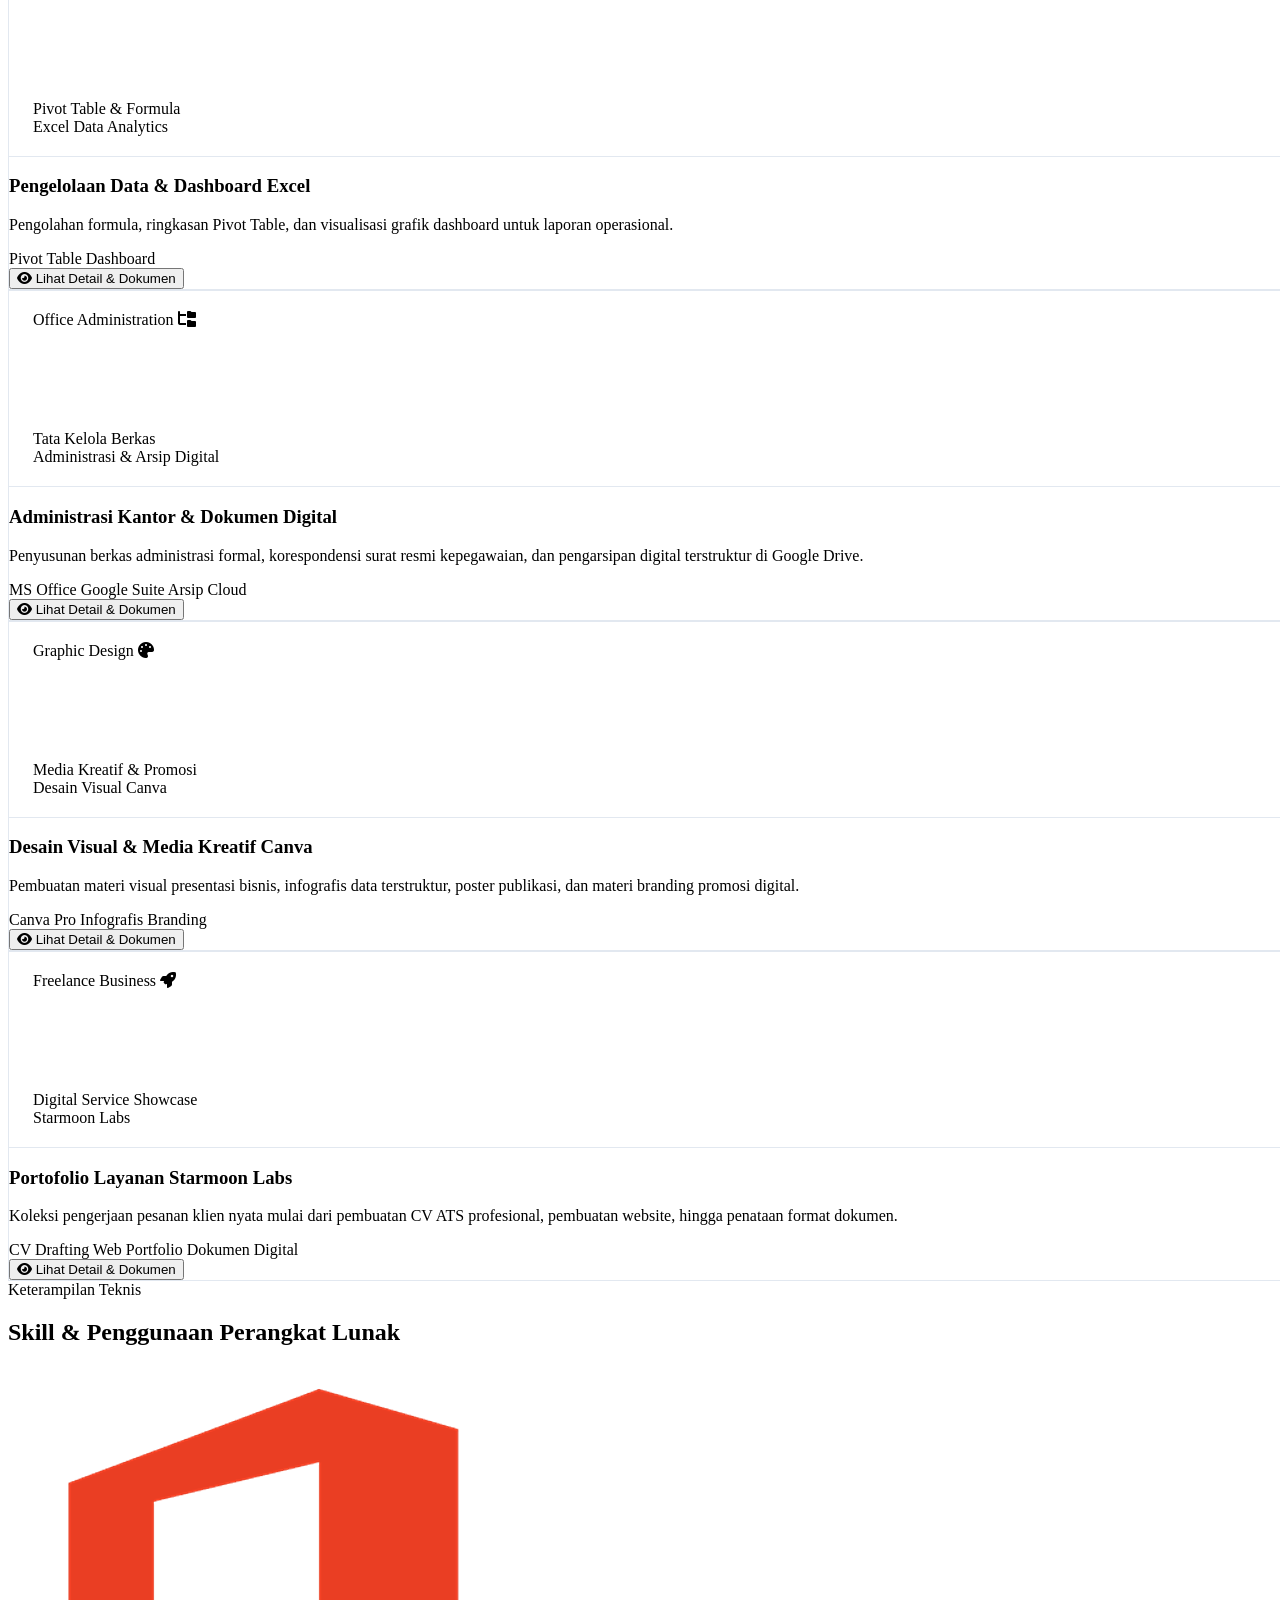
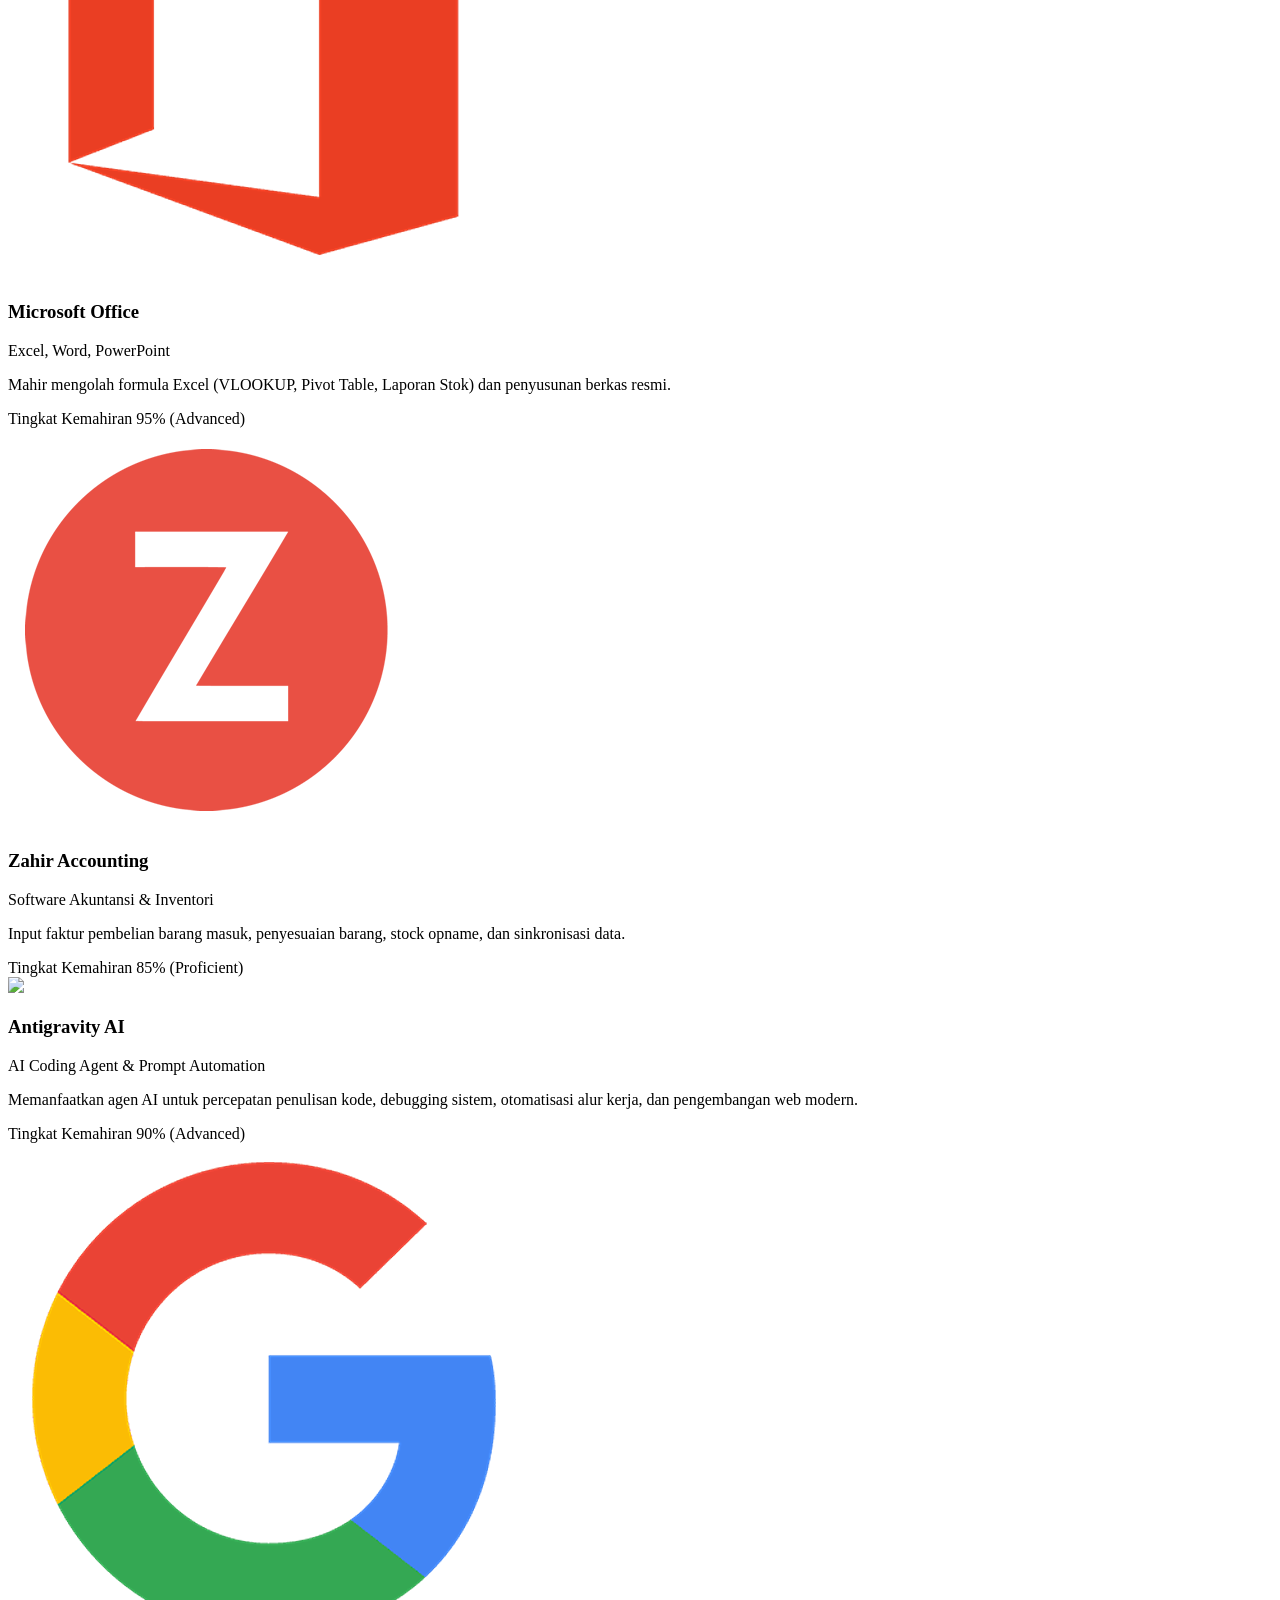
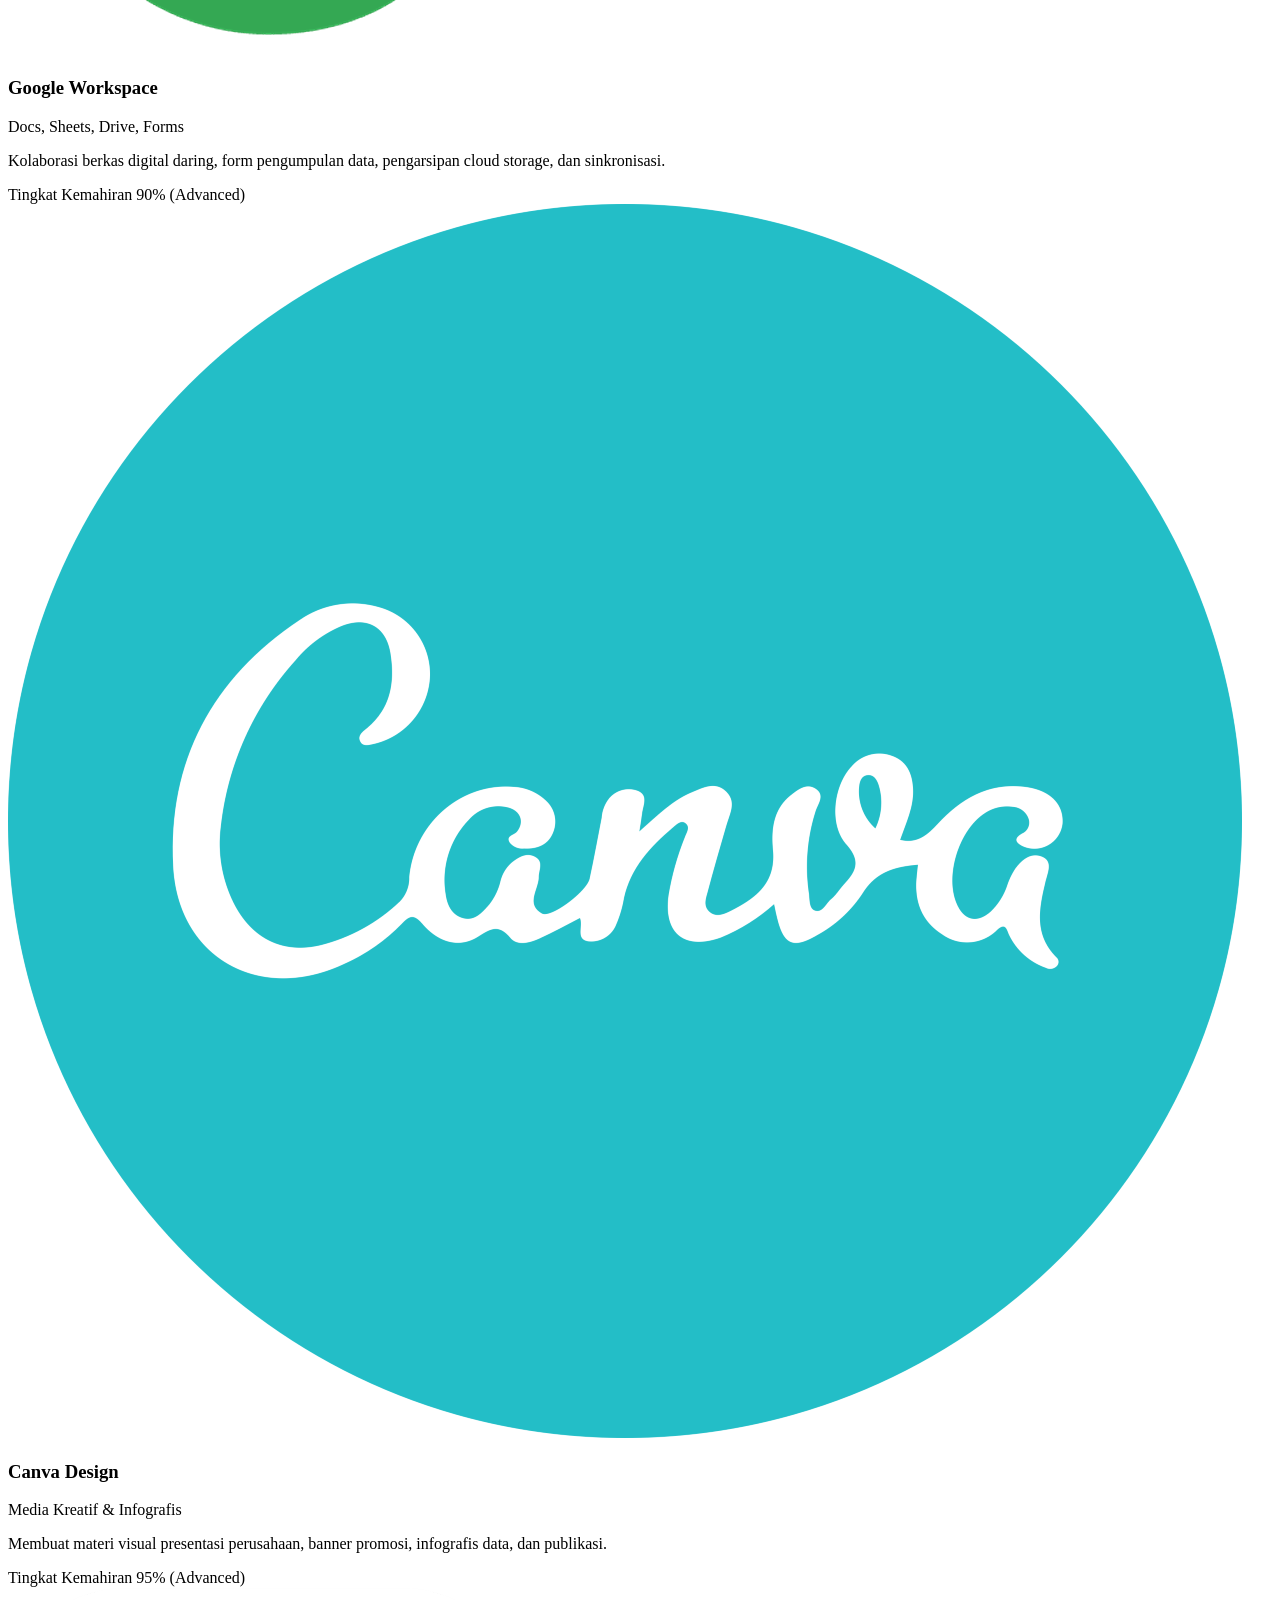
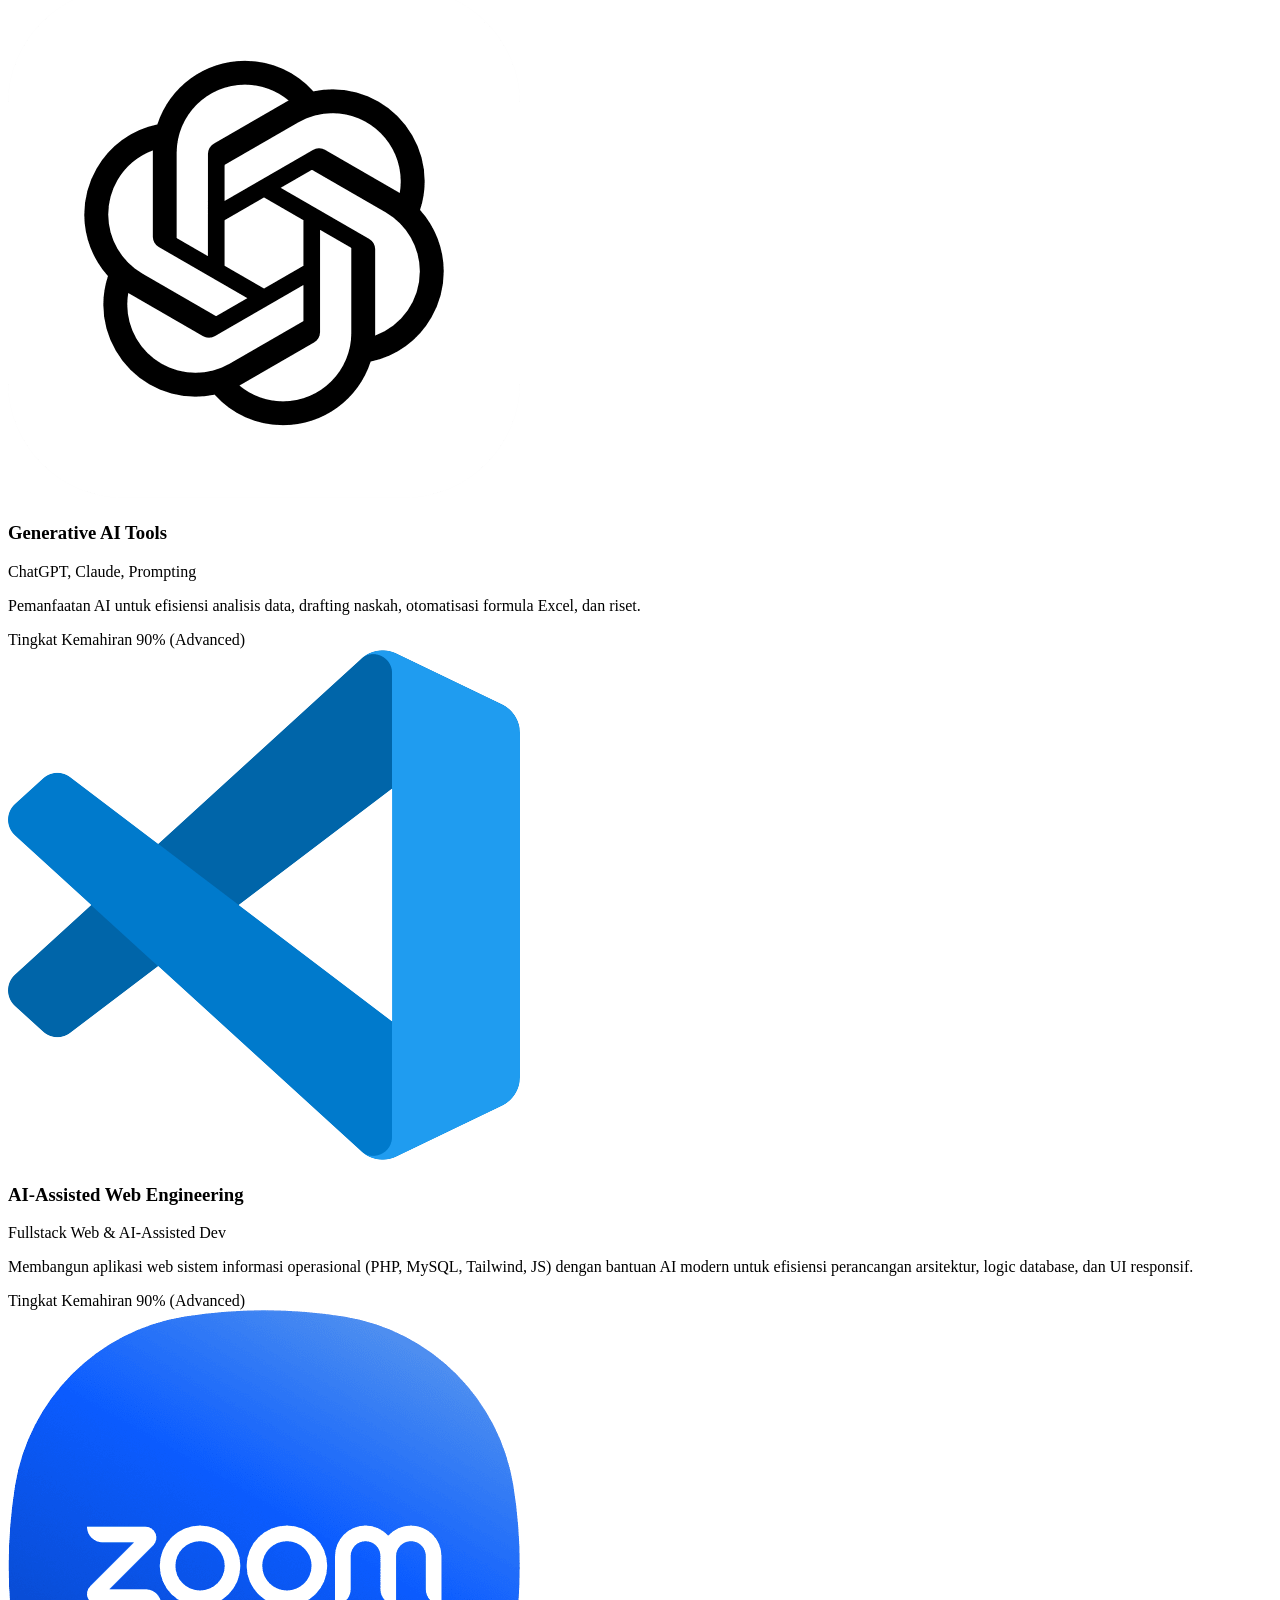
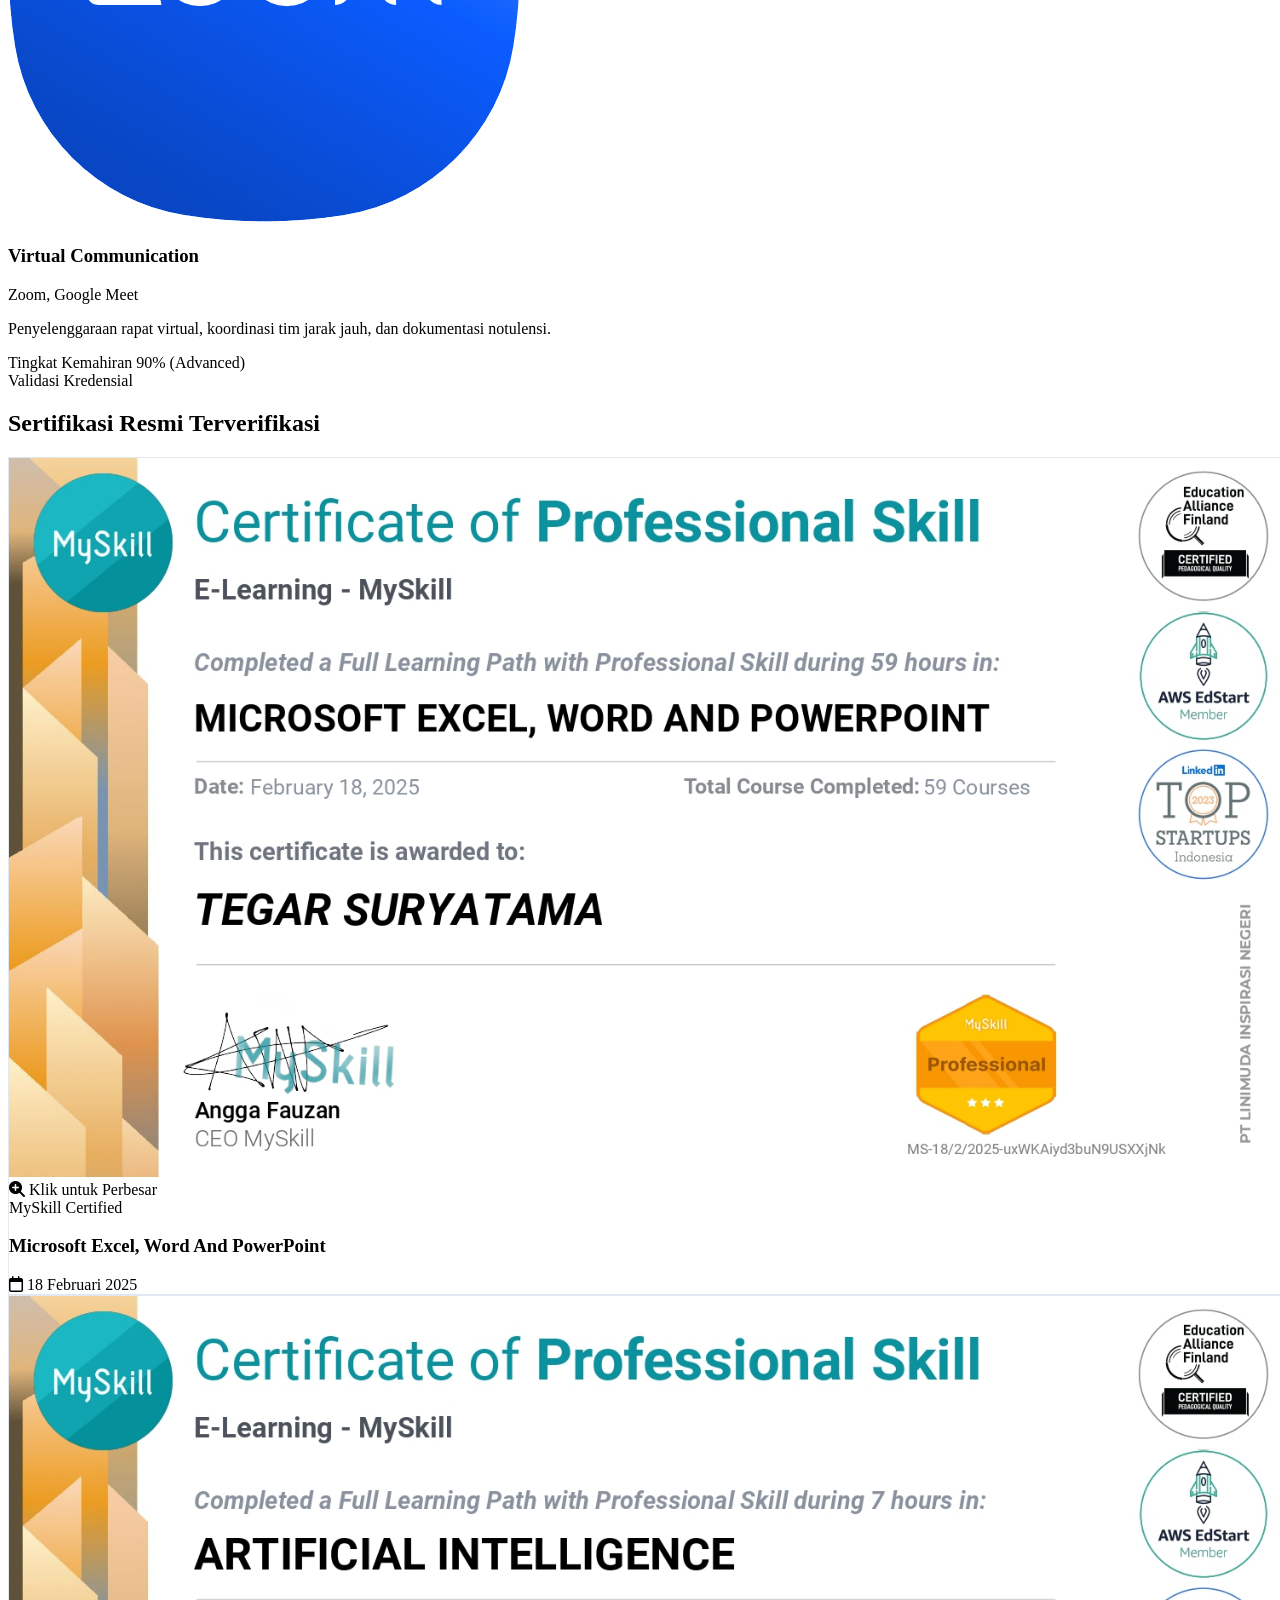
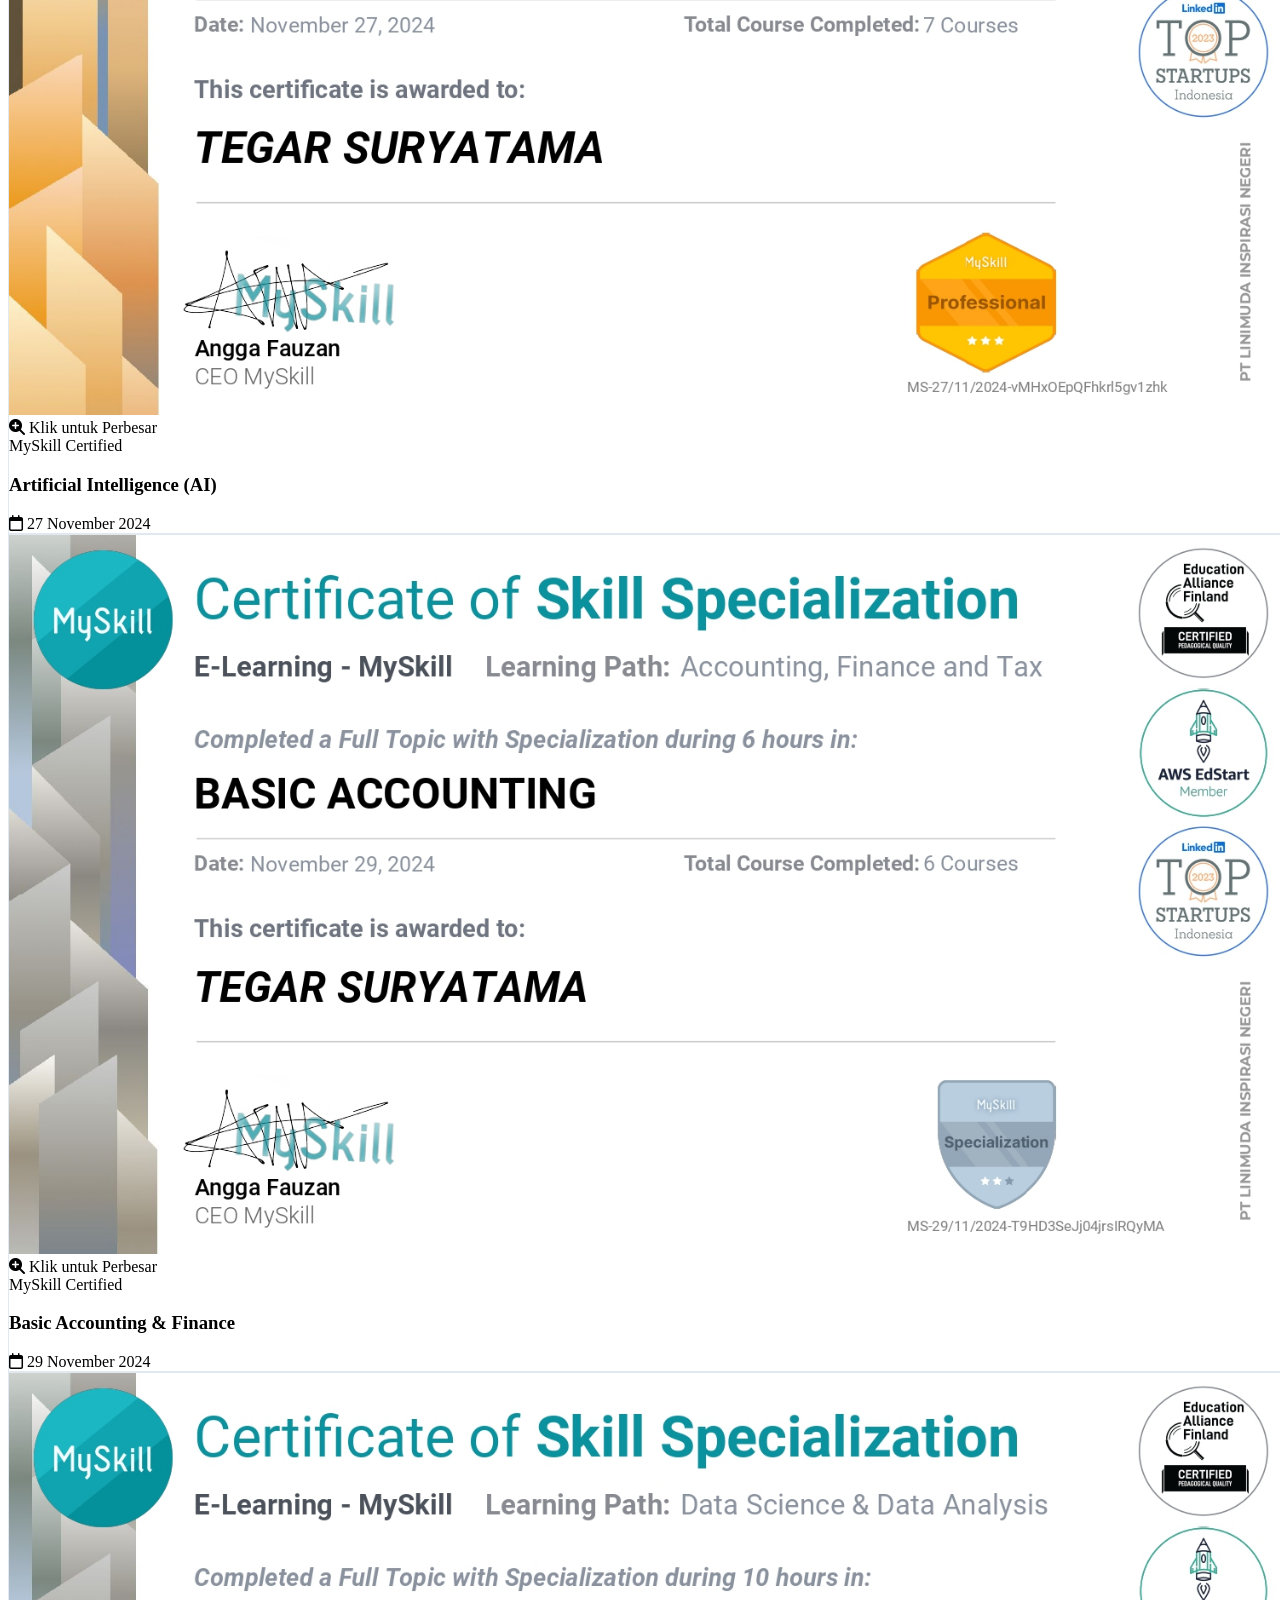
==== commit 58d2cf5d: "Add files via upload" ====
--- a/index.html
+++ b/index.html
@@ -156,25 +156,22 @@
             
             <div class="inline-flex items-center gap-2 px-3 py-1 rounded-full bg-slate-100 border border-slate-200 text-slate-700 text-[11px] sm:text-xs font-semibold max-w-full">
               <span class="w-2 h-2 rounded-full bg-red-600 live-dot shrink-0"></span>
-              <span class="truncate sm:whitespace-normal">Terbuka untuk Peluang Kerja: Administrasi & Inventori</span>
+              <span class="truncate sm:whitespace-normal">Terbuka untuk Peluang: AI-Assisted Software Developer & Administrasi Office</span>
             </div>
 
             <div>
               <h1 class="text-2xl sm:text-4xl lg:text-5xl font-extrabold text-slate-900 tracking-tight leading-tight">
                 Tegar Suryatama
               </h1>
-
-              <div class="text-xs sm:text-sm text-slate-500 mt-2 flex items-center gap-2 flex-wrap font-medium">
-                <span>D3 Manajemen Informatika</span>
-                <span>•</span>
-                <span>Politeknik Negeri Sriwijaya</span>
-                <span>•</span>
-                <!-- <span>Palembang, Indonesia</span> -->
+              <div class="text-xs sm:text-sm text-slate-700 mt-2 flex items-center gap-2 flex-wrap font-semibold">
+                <span class="text-slate-900 bg-slate-100 px-2.5 py-0.5 rounded border border-slate-200">Administrasi Office</span>
+                <span class="text-slate-900 bg-slate-100 px-2.5 py-0.5 rounded border border-slate-200">AI-Assisted Software Developer</span>
+                <span class="text-slate-600 font-medium">D3 Manajemen Informatika (Politeknik Negeri Sriwijaya)</span>
               </div>
             </div>
 
             <p class="text-xs sm:text-sm lg:text-base text-slate-600 leading-relaxed max-w-2xl text-justify">
-              Profesional yang berfokus pada <strong class="text-slate-800">akurasi data administrasi, tata kelola stok gudang, pencatatan Zahir Accounting</strong>, serta integrasi solusi <strong class="text-slate-800">aplikasi web operasional</strong> untuk efisiensi sistem kerja. Memiliki ketelitian tinggi, cepat beradaptasi, dan siap berkontribusi secara konsisten bagi perusahaan.
+              Profesional yang berfokus pada pembangunan <strong class="text-slate-900 font-semibold">aplikasi web (AI-Assisted Software Developer)</strong>, optimalisasi alur kerja digital, akurasi data administrasi, tata kelola stok gudang, dan pencatatan <strong class="text-slate-900 font-semibold">Zahir Accounting</strong>. Memanfaatkan AI modern untuk mempercepat riset, perancangan sistem, penulisan kode terstruktur, hingga menghasilkan solusi operasional yang handal dan terintegrasi.
             </p>
 
             <!-- CTA Actions Group -->
@@ -359,17 +356,17 @@
             Dalam pekerjaan sehari-hari, saya terbiasa melakukan pencatatan data secara akurat, pengawasan stok fisik, serta penggunaan software akuntansi dan spreadsheet seperti <strong class="text-slate-800">Microsoft Excel</strong> dan <strong class="text-slate-800">Zahir Accounting</strong>.
           </p>
           <p>
-            Saat ini, saya bertugas sebagai <strong class="text-slate-800">Administrasi Gudang di Koperasi Wanita Petra RU III Plaju</strong>, menangani pemeriksaan barang supplier, stock opname rutin, dan pencatatan transaksi pembelian. Saya juga berinisiatif merancang aplikasi web pendukung operasional seperti <strong class="text-slate-900 font-semibold">Aplikasi Kartu Stok Digital</strong> untuk monitoring persediaan harian serta <strong class="text-slate-900 font-semibold">System Operational Management Dapur KWP</strong> guna digitalisasi manajemen operasional katering dapur secara terorganisir.
+            Saat ini, saya bertugas sebagai <strong class="text-slate-800">Administrasi Gudang di Koperasi Wanita Petra RU III Plaju</strong>, menangani pemeriksaan barang supplier, stock opname rutin, dan pencatatan transaksi pembelian. Saya juga berperan aktif sebagai <strong class="text-slate-900 font-semibold">AI-Assisted Software Developer</strong> yang merancang dan membangun sistem digital internal seperti <strong class="text-slate-900 font-semibold">System Operational Management Dapur KWP</strong> guna digitalisasi manajemen operasional katering dapur, kartu kendali stok, dan monitoring terpusat.
           </p>
           <p>
-            Selain itu, melalui usaha mandiri <strong class="text-slate-800">Starmoon Labs</strong> dan penguasaan tools kecerdasan buatan seperti <strong class="text-slate-800">Antigravity AI</strong>, saya terus mengasah efisiensi alur kerja digital, kedisiplinan tenggat waktu, dan penyelesaian proyek secara solutif.
+            Selain itu, melalui usaha mandiri <strong class="text-slate-800">Starmoon Labs</strong> dan penguasaan tools AI mutakhir (<strong class="text-slate-800">Antigravity AI, ChatGPT, Claude, Gemini</strong>), saya menerapkan praktik <em>AI-assisted software development</em> untuk akselerasi coding, perancangan arsitektur database, pembuatan prototipe cepat, serta otomatisasi alur kerja digital yang presisi.
           </p>
         </div>
 
         <!-- Right: Core Work Values -->
         <div class="lg:col-span-5 flex flex-col justify-between gap-3.5">
           
-          <div class="p-4 rounded-xl bg-white border border-slate-200 shadow-sm hover:border-slate-300 transition" data-aos="fade-left" data-aos-delay="100">
+          <div class="p-4 rounded-xl bg-white border border-slate-200 shadow-sm hover:border-slate-300 transition" data-aos="fade-up" data-aos-delay="100">
             <div class="flex items-center gap-2.5 mb-1.5">
               <div class="w-8 h-8 rounded-lg bg-slate-100 text-slate-800 flex items-center justify-center font-bold text-sm">
                 <i class="fa-solid fa-check-double"></i>
@@ -381,19 +378,19 @@
             </p>
           </div>
 
-          <div class="p-4 rounded-xl bg-white border border-slate-200 shadow-sm hover:border-slate-300 transition" data-aos="fade-left" data-aos-delay="200">
+          <div class="p-4 rounded-xl bg-white border border-slate-200 shadow-sm hover:border-slate-300 transition" data-aos="fade-up" data-aos-delay="200">
             <div class="flex items-center gap-2.5 mb-1.5">
               <div class="w-8 h-8 rounded-lg bg-slate-100 text-slate-800 flex items-center justify-center font-bold text-sm">
                 <i class="fa-solid fa-laptop-code"></i>
               </div>
-              <h3 class="font-bold text-slate-900 text-sm">Inisiatif Digitalisasi Sistem</h3>
+              <h3 class="font-bold text-slate-900 text-sm">AI-Assisted Engineering & Digitalisasi</h3>
             </div>
             <p class="text-xs text-slate-500 leading-relaxed">
-              Mampu membangun tools web terapan (Kartu Stok & Manajemen Dapur KWP) untuk memangkas alur kerja manual dan mempercepat pemantauan data.
+              Mampu membangun aplikasi web terapan berkualitas dengan bantuan AI mutakhir untuk memangkas alur kerja manual dan mempercepat pemantauan operasional.
             </p>
           </div>
 
-          <div class="p-4 rounded-xl bg-white border border-slate-200 shadow-sm hover:border-slate-300 transition" data-aos="fade-left" data-aos-delay="300">
+          <div class="p-4 rounded-xl bg-white border border-slate-200 shadow-sm hover:border-slate-300 transition" data-aos="fade-up" data-aos-delay="300">
             <div class="flex items-center gap-2.5 mb-1.5">
               <div class="w-8 h-8 rounded-lg bg-slate-100 text-slate-800 flex items-center justify-center font-bold text-sm">
                 <i class="fa-solid fa-people-arrows"></i>
@@ -419,17 +416,17 @@
 
       <div class="relative border-l border-slate-300 ml-2.5 sm:ml-4 space-y-6 sm:space-y-8">
         
-        <!-- Experience 1: Administrasi Gudang -->
+        <!-- Experience 1: Administrasi Gudang & Pengembang Sistem -->
         <div class="relative pl-5 sm:pl-8 group" data-aos="fade-up" data-aos-delay="100">
           <div class="absolute -left-[7px] top-1.5 w-3.5 h-3.5 rounded-full bg-slate-900 ring-4 ring-white group-hover:scale-125 transition-transform"></div>
 
           <div class="bg-white p-5 sm:p-7 rounded-xl border border-slate-200 shadow-sm hover:border-slate-300 transition">
             <div class="flex flex-col sm:flex-row sm:items-center justify-between gap-2 border-b border-slate-100 pb-3">
               <div>
-                <h3 class="text-base sm:text-lg font-bold text-slate-900">Administrasi Gudang</h3>
+                <h3 class="text-base sm:text-lg font-bold text-slate-900">Administrasi Gudang & Pengembang Sistem</h3>
                 <p class="text-xs sm:text-sm font-semibold text-slate-600">Koperasi Wanita Petra RU III Plaju</p>
               </div>
-              <span class="self-start sm:self-auto px-2.5 py-1 rounded-md bg-slate-100 text-slate-700 text-xs font-semibold">
+              <span class="self-start sm:self-auto px-2.5 py-1 rounded-md bg-slate-900 text-white text-xs font-semibold">
                 Oktober 2025 – Sekarang
               </span>
             </div>
@@ -437,32 +434,29 @@
             <ul class="mt-4 space-y-2.5 text-slate-600 text-xs sm:text-sm leading-relaxed">
               <li class="flex items-start gap-2.5">
                 <span class="text-slate-400 font-bold">•</span>
-                <span><strong>Pemeriksaan Barang Masuk:</strong> Memeriksa fisik barang dari supplier dan mencocokkan jumlah, mutu, dan spesifikasi sesuai nota pembelian.</span>
+                <span><strong>Pengembangan Sistem (System Operational Management Dapur KWP):</strong> Menginisiasi, merancang, dan membangun aplikasi web internal terintegrasi untuk mendigitalisasi operasional katering ribuan porsi pekerja kilang Pertamina, mencakup kartu kendali stok bahan baku digital, pemantauan buffer stock minimum, checklist sanitasi kebersihan, kontrol suhu (chiller/freezer/ruangan), peminjaman alat, absensi/lembur kru, dan armada distribusi konsumsi.</span>
               </li>
               <li class="flex items-start gap-2.5">
                 <span class="text-slate-400 font-bold">•</span>
-                <span><strong>Manajemen Gudang:</strong> Mengatur keteraturan gudang bahan kering, bahan basah, dan persediaan susu extrapuding agar stok terorganisir dan siap pakai.</span>
+                <span><strong>Pencatatan & Rekonsiliasi Zahir Accounting:</strong> Menginput transaksi faktur pembelian barang masuk dari supplier ke software akuntansi Zahir Accounting secara teliti dan melakukan rekonsiliasi berkala dengan spreadsheet Excel.</span>
               </li>
               <li class="flex items-start gap-2.5">
                 <span class="text-slate-400 font-bold">•</span>
-                <span><strong>Input Zahir Accounting:</strong> Mencatat faktur pembelian barang ke Zahir Accounting dan melakukan rekonsiliasi data dengan spreadsheet Excel.</span>
+                <span><strong>Pemeriksaan Fisik Barang Masuk:</strong> Memeriksa fisik kedatangan barang supplier untuk memastikan jumlah koli, mutu bahan, tanggal kedaluwarsa, dan spesifikasi pesanan klop 100% dengan nota pembelian.</span>
               </li>
               <li class="flex items-start gap-2.5">
                 <span class="text-slate-400 font-bold">•</span>
-                <span><strong>Stock Opname Berkala:</strong> Melakukan audit fisik persediaan secara berkala guna memastikan kesesuaian data fisik dan pembukuan.</span>
-              </li>
-              <li class="flex items-start gap-2.5">
-                <span class="text-slate-400 font-bold">•</span>
-                <span><strong>Inovasi Sistem Terapan:</strong> Merancang dan membangun sistem digital internal, yaitu <em>Aplikasi Kartu Stok Digital</em> untuk monitoring mutasi stok harian, serta <em>System Operational Management Dapur KWP</em> untuk mengelola alur operasional, bahan baku, dan distribusi katering dapur.</span>
+                <span><strong>Stock Opname & Manajemen Persediaan:</strong> Mengatur tata letak gudang bahan kering, bahan segar, dan stok susu extrapuding, serta memimpin audit fisik persediaan (stock opname) berkala demi menjamin saldo pembukuan sinkron tanpa selisih.</span>
               </li>
             </ul>
 
             <div class="mt-4 pt-3.5 border-t border-slate-100 flex flex-wrap gap-2 text-[11px]">
+              <span class="px-2.5 py-1 bg-slate-100 rounded text-slate-700 font-medium">System Operational Dapur KWP</span>
               <span class="px-2.5 py-1 bg-slate-100 rounded text-slate-700 font-medium">Zahir Accounting</span>
+              <span class="px-2.5 py-1 bg-slate-100 rounded text-slate-700 font-medium">Kartu Stok Digital</span>
               <span class="px-2.5 py-1 bg-slate-100 rounded text-slate-700 font-medium">Stock Opname</span>
-              <span class="px-2.5 py-1 bg-slate-100 rounded text-slate-700 font-medium">Manajemen Dapur KWP</span>
-              <span class="px-2.5 py-1 bg-slate-100 rounded text-slate-700 font-medium">Kartu Stok Digital</span>
               <span class="px-2.5 py-1 bg-slate-100 rounded text-slate-700 font-medium">Microsoft Excel</span>
+              <span class="px-2.5 py-1 bg-slate-100 rounded text-slate-700 font-medium">AI-Assisted Dev</span>
             </div>
           </div>
         </div>
@@ -485,13 +479,20 @@
             <ul class="mt-4 space-y-2 text-slate-600 text-xs sm:text-sm leading-relaxed">
               <li class="flex items-start gap-2.5">
                 <span class="text-slate-400 font-bold">•</span>
-                <span>Menyiapkan dan mengemas porsi makanan untuk karyawan Pertamina RU III Plaju dengan standar kebersihan dan keamanan pangan ketat.</span>
+                <span><strong>Standar Keamanan Pangan & Higiene:</strong> Menyiapkan dan mengemas porsi makanan untuk karyawan kilang Pertamina RU III Plaju dengan penerapan ketat standar sanitasi, kebersihan dapur, dan kontrol higienitas makanan.</span>
               </li>
               <li class="flex items-start gap-2.5">
                 <span class="text-slate-400 font-bold">•</span>
-                <span>Melayani distribusi konsumsi di area kilang Pertamina tepat waktu sesuai jadwal operasional.</span>
+                <span><strong>Distribusi Logistik Makanan Kilang:</strong> Mengoordinasikan ketepatan waktu pengiriman ribuan porsi konsumsi di lapangan kilang sesuai jadwal shift kerja, yang mendasari pemahaman mendalam operasional sebelum merancang sistem digital Dapur KWP.</span>
               </li>
             </ul>
+
+            <div class="mt-4 pt-3.5 border-t border-slate-100 flex flex-wrap gap-2 text-[11px]">
+              <span class="px-2.5 py-1 bg-slate-100 rounded text-slate-700 font-medium">Higiene Sanitasi</span>
+              <span class="px-2.5 py-1 bg-slate-100 rounded text-slate-700 font-medium">Food Safety</span>
+              <span class="px-2.5 py-1 bg-slate-100 rounded text-slate-700 font-medium">Distribusi Kilang Pertamina</span>
+              <span class="px-2.5 py-1 bg-slate-100 rounded text-slate-700 font-medium">Operasional Katering</span>
+            </div>
           </div>
         </div>
 
@@ -502,24 +503,62 @@
           <div class="bg-white p-5 sm:p-7 rounded-xl border border-slate-200 shadow-sm hover:border-slate-300 transition">
             <div class="flex flex-col sm:flex-row sm:items-center justify-between gap-2 border-b border-slate-100 pb-3">
               <div>
-                <h3 class="text-base sm:text-lg font-bold text-slate-900">Digital Freelancer</h3>
+                <h3 class="text-base sm:text-lg font-bold text-slate-900">Digital Freelancer & Fullstack Web Developer</h3>
                 <p class="text-xs sm:text-sm font-semibold text-slate-600">Starmoon Labs</p>
               </div>
               <span class="self-start sm:self-auto px-2.5 py-1 rounded-md bg-slate-100 text-slate-700 text-xs font-semibold">
-                Maret 2024 – Mei 2026
+                Maret 2024 – Sekarang
               </span>
             </div>
 
-            <ul class="mt-4 space-y-2 text-slate-600 text-xs sm:text-sm leading-relaxed">
+            <ul class="mt-4 space-y-2.5 text-slate-600 text-xs sm:text-sm leading-relaxed">
               <li class="flex items-start gap-2.5">
                 <span class="text-slate-400 font-bold">•</span>
-                <span>Mengelola usaha mandiri penyedia layanan digital: pembuatan CV ATS, pembuatan aplikasi berbasis web untuk mahasiswa, pembuatan tugas sekolah-kuliah dan pengolahan dokumen.</span>
+                <div>
+                  <strong>Pembangunan Aplikasi Web Solutif (AI-Assisted Development):</strong> Merancang, mengembangkan, dan mendistribusikan berbagai aplikasi web sistem informasi berbasis PHP, MySQL, JavaScript, dan PWA dengan dukungan akselerasi AI modern, meliputi:
+                  <div class="grid grid-cols-1 sm:grid-cols-2 gap-2 mt-2">
+                    <div class="p-2.5 rounded-lg bg-slate-50 border border-slate-200/80">
+                      <div class="font-bold text-slate-900 text-xs flex items-center gap-1.5"><i class="fa-solid fa-code text-emerald-600 text-[11px]"></i> Aplikasi Pengelola Bantuan PKH (Metode SAW)</div>
+                      <div class="text-[11px] text-slate-500 mt-0.5">Sistem Pendukung Keputusan seleksi kelayakan penerima PKH di Kec. Sungai Keruh.</div>
+                    </div>
+                    <div class="p-2.5 rounded-lg bg-slate-50 border border-slate-200/80">
+                      <div class="font-bold text-slate-900 text-xs flex items-center gap-1.5"><i class="fa-solid fa-graduation-cap text-amber-600 text-[11px]"></i> Aplikasi Penerimaan Beasiswa (Metode SMART)</div>
+                      <div class="text-[11px] text-slate-500 mt-0.5">Portal pendaftaran online, verifikasi berkas, & perangkingan otomatis SMART.</div>
+                    </div>
+                    <div class="p-2.5 rounded-lg bg-slate-50 border border-slate-200/80">
+                      <div class="font-bold text-slate-900 text-xs flex items-center gap-1.5"><i class="fa-solid fa-laptop-code text-cyan-600 text-[11px]"></i> Aplikasi Checklist Perangkat IT Berbasis Web</div>
+                      <div class="text-[11px] text-slate-500 mt-0.5">Sistem monitoring preventive maintenance & audit aset IT PT KAI Divre III.</div>
+                    </div>
+                    <div class="p-2.5 rounded-lg bg-slate-50 border border-slate-200/80">
+                      <div class="font-bold text-slate-900 text-xs flex items-center gap-1.5"><i class="fa-solid fa-file-invoice text-blue-600 text-[11px]"></i> Aplikasi Verifikasi Surat Pembayaran Barang (SPB)</div>
+                      <div class="text-[11px] text-slate-500 mt-0.5">Approval berjenjang, validasi faktur rekanan, & rekap logistik PT PLN UID S2JB.</div>
+                    </div>
+                    <div class="p-2.5 rounded-lg bg-slate-50 border border-slate-200/80">
+                      <div class="font-bold text-slate-900 text-xs flex items-center gap-1.5"><i class="fa-solid fa-book-atlas text-rose-600 text-[11px]"></i> Kamus & Transliterasi Aksara Ulu</div>
+                      <div class="text-[11px] text-slate-500 mt-0.5">Aplikasi PWA offline transliterasi aksara kuno & kamus digital Bahasa Pasemah.</div>
+                    </div>
+                    <div class="p-2.5 rounded-lg bg-slate-50 border border-slate-200/80">
+                      <div class="font-bold text-slate-900 text-xs flex items-center gap-1.5"><i class="fa-solid fa-landmark text-violet-600 text-[11px]"></i> Layanan Administrasi Kantor Camat (SILADU)</div>
+                      <div class="text-[11px] text-slate-500 mt-0.5">Portal e-gov surat kependudukan warga online terintegrasi QR code validasi.</div>
+                    </div>
+                  </div>
+                </div>
               </li>
               <li class="flex items-start gap-2.5">
                 <span class="text-slate-400 font-bold">•</span>
-                <span>Membangun komunikasi langsung dengan klien, manajemen deadline, dan penjaminan kualitas hasil kerja.</span>
+                <span><strong>Layanan Jasa Dokumen & CV ATS:</strong> Melayani konsultasi dan pembuatan puluhan CV berstandar internasional Applicant Tracking System (ATS), asistensi penataan dokumen formal skripsi/laporan, dan media promosi dengan tingkat kepuasan klien 100%.</span>
               </li>
             </ul>
+
+            <div class="mt-4 pt-3.5 border-t border-slate-100 flex flex-wrap gap-2 text-[11px]">
+              <span class="px-2.5 py-1 bg-slate-100 rounded text-slate-700 font-medium">Aplikasi SPK SAW & SMART</span>
+              <span class="px-2.5 py-1 bg-slate-100 rounded text-slate-700 font-medium">Checklist IT KAI</span>
+              <span class="px-2.5 py-1 bg-slate-100 rounded text-slate-700 font-medium">Verifikasi SPB PLN</span>
+              <span class="px-2.5 py-1 bg-slate-100 rounded text-slate-700 font-medium">Aksara Ulu PWA</span>
+              <span class="px-2.5 py-1 bg-slate-100 rounded text-slate-700 font-medium">SILADU Camat</span>
+              <span class="px-2.5 py-1 bg-slate-100 rounded text-slate-700 font-medium">CV ATS Drafting</span>
+              <span class="px-2.5 py-1 bg-slate-100 rounded text-slate-700 font-medium">AI-Assisted Dev</span>
+            </div>
           </div>
         </div>
 
@@ -541,13 +580,25 @@
             <ul class="mt-4 space-y-2 text-slate-600 text-xs sm:text-sm leading-relaxed">
               <li class="flex items-start gap-2.5">
                 <span class="text-slate-400 font-bold">•</span>
-                <span>Mengelola dan memperbarui database pelanggan menggunakan Microsoft Excel secara terstruktur.</span>
+                <span><strong>Pengelolaan Database Pelanggan:</strong> Mengelola dan memperbarui database pelanggan serta data operasional kelistrikan menggunakan formula Microsoft Excel secara terstruktur, rapi, dan cepat diakses.</span>
               </li>
               <li class="flex items-start gap-2.5">
                 <span class="text-slate-400 font-bold">•</span>
-                <span>Membantu digitalisasi arsip dokumen logistik, input data barang masuk/keluar, dan penyusunan laporan periodik.</span>
+                <span><strong>Administrasi Logistik & Verifikasi Berkas:</strong> Membantu pencatatan surat masuk/keluar, pemeriksaan kelengkapan berkas faktur supplier rekanan, arsip surat jalan barang, dan rekapitulasi data pengadaan kantor (yang menjadi dasar inspirasi pembangunan <em>Aplikasi Verifikasi SPB Vendor</em>).</span>
+              </li>
+              <li class="flex items-start gap-2.5">
+                <span class="text-slate-400 font-bold">•</span>
+                <span><strong>Digitalisasi Rekapitulasi Laporan:</strong> Menyusun rekapitulasi laporan periodik unit kerja untuk mendukung transparansi administrasi dan kelancaran evaluasi kinerja instansi.</span>
               </li>
             </ul>
+
+            <div class="mt-4 pt-3.5 border-t border-slate-100 flex flex-wrap gap-2 text-[11px]">
+              <span class="px-2.5 py-1 bg-slate-100 rounded text-slate-700 font-medium">Administrasi Logistik</span>
+              <span class="px-2.5 py-1 bg-slate-100 rounded text-slate-700 font-medium">Verifikasi Dokumen SPB</span>
+              <span class="px-2.5 py-1 bg-slate-100 rounded text-slate-700 font-medium">Microsoft Excel</span>
+              <span class="px-2.5 py-1 bg-slate-100 rounded text-slate-700 font-medium">Database Arsip</span>
+              <span class="px-2.5 py-1 bg-slate-100 rounded text-slate-700 font-medium">PT PLN UID S2JB</span>
+            </div>
           </div>
         </div>
 
@@ -573,7 +624,7 @@
       <!-- Filter Buttons -->
       <div class="flex items-center gap-2 mb-6 overflow-x-auto pb-2 sm:pb-0 sm:flex-wrap no-scrollbar" id="projectFilterGroup">
         <button onclick="filterProjects('all')" class="filter-btn active px-3.5 py-1.5 rounded-lg text-xs font-semibold bg-slate-900 text-white shadow-sm transition whitespace-nowrap shrink-0 sm:shrink">
-          Semua Proyek (12)
+          Semua Proyek (11)
         </button>
         <button onclick="filterProjects('webapp')" class="filter-btn px-3.5 py-1.5 rounded-lg text-xs font-medium bg-white text-slate-700 border border-slate-200 hover:bg-slate-50 transition whitespace-nowrap shrink-0 sm:shrink">
           <i class="fa-solid fa-code text-slate-500 mr-1"></i> Aplikasi Web
@@ -586,70 +637,38 @@
         </button>
       </div>
 
-      <!-- 12 Cohesive Projects Grid -->
+      <!-- 11 Cohesive Projects Grid -->
       <div class="grid grid-cols-1 sm:grid-cols-2 lg:grid-cols-3 gap-5 sm:gap-6" id="projectsGrid">
 
-        <!-- Card 1: Kartu Stok Digital
-        <div class="project-item webapp admin bg-white rounded-xl border border-slate-200 overflow-hidden card-clean flex flex-col justify-between" data-title="Aplikasi Kartu Stok Digital Berbasis Web" data-tech="PHP MySQL Tailwind phpMyAdmin" data-aos="fade-up" data-aos-delay="50">
+        <!-- Card 1: System Operational Management Dapur KWP -->
+        <div class="project-item webapp admin bg-white rounded-xl border border-slate-200 overflow-hidden card-clean flex flex-col justify-between" data-title="System Operational Management Dapur KWP" data-tech="PHP MySQL Tailwind Operasional Katering" data-aos="fade-up" data-aos-delay="50">
           <div>
             <div class="project-banner bg-slate-900 text-white">
               <div class="flex items-center justify-between">
-                <span class="px-2 py-0.5 rounded bg-slate-800 border border-slate-700 text-[11px] font-mono text-emerald-400">Web App • Database</span>
-                <i class="fa-solid fa-boxes-stacked text-2xl text-slate-300"></i>
+                <span class="px-2 py-0.5 rounded bg-slate-800 border border-slate-700 text-[11px] font-mono text-emerald-400">Web Application • Manajemen Operasional</span>
+                <i class="fa-solid fa-utensils text-2xl text-slate-300"></i>
               </div>
               <div>
-                <div class="text-xs text-slate-400 font-medium">Inovasi Gudang</div>
-                <div class="font-bold text-base text-white tracking-tight">Kartu Stok Digital</div>
+                <div class="text-xs text-slate-400 font-medium">Manajemen Operasional & Katering</div>
+                <div class="font-bold text-base text-white tracking-tight">System Operational Dapur KWP</div>
               </div>
             </div>
             <div class="p-5">
-              <h3 class="font-bold text-base text-slate-900">Aplikasi Kartu Stok Digital Gudang</h3>
+              <h3 class="font-bold text-base text-slate-900">System Operational Management Dapur KWP</h3>
               <p class="text-slate-600 text-xs mt-2 text-justify line-clamp-3 leading-relaxed">
-                Sistem digitalisasi kartu stok barang gudang untuk pencatatan mutasi barang masuk/keluar, peringatan batas minimum stok, dan ekspor laporan mutasi.
+               Sistem terintegrasi untuk mengelola aktivitas operasional dapur katering, meliputi pengelolaan persediaan bahan baku, kartu kendali stok, peralatan, distribusi konsumsi, kebersihan, administrasi karyawan, serta pelaporan operasional dalam satu platform.
               </p>
               <div class="flex flex-wrap gap-1.5 mt-3">
                 <span class="px-2 py-0.5 bg-slate-100 text-slate-700 text-[11px] font-medium rounded">PHP</span>
                 <span class="px-2 py-0.5 bg-slate-100 text-slate-700 text-[11px] font-medium rounded">MySQL</span>
                 <span class="px-2 py-0.5 bg-slate-100 text-slate-700 text-[11px] font-medium rounded">Tailwind</span>
-              </div>
-            </div>
-          </div>
-          <div class="p-5 pt-0">
-            <button onclick="openProjectModal('kartu-stok')" class="w-full py-2 bg-slate-100 hover:bg-slate-900 hover:text-white text-slate-800 font-semibold text-xs rounded-lg border border-slate-200 transition flex items-center justify-center gap-1.5">
-              <i class="fa-solid fa-eye"></i> Lihat Detail & Fitur
-            </button>
-          </div>
-        </div> -->
-
-        <!-- Card 2: System Operational Management Dapur KWP -->
-        <div class="project-item webapp admin bg-white rounded-xl border border-slate-200 overflow-hidden card-clean flex flex-col justify-between" data-title="System Operational Management Dapur KWP" data-tech="PHP MySQL Tailwind Operasional Katering" data-aos="fade-up" data-aos-delay="100">
-          <div>
-            <div class="project-banner bg-slate-900 text-white">
-              <div class="flex items-center justify-between">
-                <span class="px-2 py-0.5 rounded bg-slate-800 border border-slate-700 text-[11px] font-mono text-emerald-400">Web App • Manajemen Dapur</span>
-                <i class="fa-solid fa-utensils text-2xl text-slate-300"></i>
-              </div>
-              <div>
-                <div class="text-xs text-slate-400 font-medium">Manajemen Katering KWP</div>
-                <div class="font-bold text-base text-white tracking-tight">System Operational Dapur KWP</div>
-              </div>
-            </div>
-            <div class="p-5">
-              <h3 class="font-bold text-base text-slate-900">System Operational Management Dapur KWP</h3>
-              <p class="text-slate-600 text-xs mt-2 text-justify line-clamp-3 leading-relaxed">
-                Sistem terpadu tata kelola operasional dapur katering Koperasi Wanita Petra RU III Plaju untuk penjadwalan menu harian, monitoring bahan baku dapur, dan rekapitulasi distribusi porsi makanan.
-              </p>
-              <div class="flex flex-wrap gap-1.5 mt-3">
-                <span class="px-2 py-0.5 bg-slate-100 text-slate-700 text-[11px] font-medium rounded">PHP</span>
-                <span class="px-2 py-0.5 bg-slate-100 text-slate-700 text-[11px] font-medium rounded">MySQL</span>
-                <span class="px-2 py-0.5 bg-slate-100 text-slate-700 text-[11px] font-medium rounded">Tailwind</span>
-                <span class="px-2 py-0.5 bg-slate-100 text-slate-700 text-[11px] font-medium rounded">Operasional</span>
+                <span class="px-2 py-0.5 bg-slate-100 text-slate-700 text-[11px] font-medium rounded">AI-Assisted</span>
               </div>
             </div>
           </div>
           <div class="p-5 pt-0">
             <button onclick="openProjectModal('dapur-kwp')" class="w-full py-2 bg-slate-100 hover:bg-slate-900 hover:text-white text-slate-800 font-semibold text-xs rounded-lg border border-slate-200 transition flex items-center justify-center gap-1.5">
-              <i class="fa-solid fa-eye"></i> Lihat Detail Fitur
+              <i class="fa-solid fa-eye"></i> Lihat Detail & Fitur
             </button>
           </div>
         </div>
@@ -663,14 +682,14 @@
                 <i class="fa-solid fa-hand-holding-heart text-2xl text-slate-300"></i>
               </div>
               <div>
-                <div class="text-xs text-slate-400 font-medium">Metode SAW</div>
+                <div class="text-xs text-slate-400 font-medium">Metode Simple Additive Weighting (SAW)</div>
                 <div class="font-bold text-base text-white tracking-tight">Pengelola Bantuan PKH</div>
               </div>
             </div>
             <div class="p-5">
               <h3 class="font-bold text-base text-slate-900">Aplikasi Pengelola Bantuan PKH (Metode SAW)</h3>
               <p class="text-slate-600 text-xs mt-2 text-justify line-clamp-3 leading-relaxed">
-                Sistem seleksi dan manajemen penerima bantuan PKH dengan perhitungan otomatis Simple Additive Weighting (SAW) agar penilaian objektif dan transparan.
+                Sistem pendukung keputusan untuk mengelola data calon penerima bantuan PKH, melakukan penilaian berdasarkan kriteria dan bobot, serta menghasilkan perhitungan dan perangkingan menggunakan metode Simple Additive Weighting (SAW).
               </p>
               <div class="flex flex-wrap gap-1.5 mt-3">
                 <span class="px-2 py-0.5 bg-slate-100 text-slate-700 text-[11px] font-medium rounded">PHP Native</span>
@@ -691,18 +710,18 @@
           <div>
             <div class="project-banner bg-slate-900 text-white">
               <div class="flex items-center justify-between">
-                <span class="px-2 py-0.5 rounded bg-slate-800 border border-slate-700 text-[11px] font-mono text-amber-300">Seleksi & Perangkingan</span>
+                <span class="px-2 py-0.5 rounded bg-slate-800 border border-slate-700 text-[11px] font-mono text-amber-300">Decision Support System</span>
                 <i class="fa-solid fa-graduation-cap text-2xl text-slate-300"></i>
               </div>
               <div>
-                <div class="text-xs text-slate-400 font-medium">Metode SMART</div>
-                <div class="font-bold text-base text-white tracking-tight">Penerimaan Beasiswa Web</div>
+                <div class="text-xs text-slate-400 font-medium">Seleksi dan Perangkingan Beasiswa</div>
+                <div class="font-bold text-base text-white tracking-tight">Penerimaan Beasiswa SMART</div>
               </div>
             </div>
             <div class="p-5">
               <h3 class="font-bold text-base text-slate-900">Aplikasi Penerimaan Beasiswa (Metode SMART)</h3>
               <p class="text-slate-600 text-xs mt-2 text-justify line-clamp-3 leading-relaxed">
-                Platform pendaftaran dan perangkingan beasiswa online berbasis Simple Multi-Attribute Rating Technique untuk mempermudah evaluasi berkas.
+                Platform pengelolaan pendaftaran dan seleksi beasiswa berbasis metode Simple Multi Attribute Rating Technique (SMART), mulai dari pengelolaan data peserta dan verifikasi berkas hingga penilaian, perangkingan, dan pelaporan hasil seleksi.
               </p>
               <div class="flex flex-wrap gap-1.5 mt-3">
                 <span class="px-2 py-0.5 bg-slate-100 text-slate-700 text-[11px] font-medium rounded">PHP</span>
@@ -723,18 +742,18 @@
           <div>
             <div class="project-banner bg-slate-900 text-white">
               <div class="flex items-center justify-between">
-                <span class="px-2 py-0.5 rounded bg-slate-800 border border-slate-700 text-[11px] font-mono text-emerald-400">IT Maintenance & Audit</span>
+                <span class="px-2 py-0.5 rounded bg-slate-800 border border-slate-700 text-[11px] font-mono text-emerald-400">IT Maintenance</span>
                 <i class="fa-solid fa-laptop-file text-2xl text-slate-300"></i>
               </div>
               <div>
-                <div class="text-xs text-slate-400 font-medium">Monitoring Hardware</div>
+                <div class="text-xs text-slate-400 font-medium">Manajemen dan Monitoring Perangkat IT</div>
                 <div class="font-bold text-base text-white tracking-tight">Checklist Perangkat IT</div>
               </div>
             </div>
             <div class="p-5">
               <h3 class="font-bold text-base text-slate-900">Aplikasi Checklist Perangkat IT Berbasis Web</h3>
               <p class="text-slate-600 text-xs mt-2 text-justify line-clamp-3 leading-relaxed">
-                Pencatatan dan audit berkala kondisi hardware dan software IT kantor, jadwal maintenance preventif, dan notifikasi kendala perangkat.
+                Sistem informasi untuk mengelola data inventaris perangkat IT, melakukan pencatatan checklist pemeriksaan, memantau kondisi perangkat, serta mengelola riwayat pemeriksaan dan verifikasi data secara terpusat.
               </p>
               <div class="flex flex-wrap gap-1.5 mt-3">
                 <span class="px-2 py-0.5 bg-slate-100 text-slate-700 text-[11px] font-medium rounded">IT Support</span>
@@ -755,18 +774,18 @@
           <div>
             <div class="project-banner bg-slate-900 text-white">
               <div class="flex items-center justify-between">
-                <span class="px-2 py-0.5 rounded bg-slate-800 border border-slate-700 text-[11px] font-mono text-primary-300">Logistik & Dokumen</span>
+                <span class="px-2 py-0.5 rounded bg-slate-800 border border-slate-700 text-[11px] font-mono text-primary-300">Document Verification System</span>
                 <i class="fa-solid fa-file-invoice-dollar text-2xl text-slate-300"></i>
               </div>
               <div>
-                <div class="text-xs text-slate-400 font-medium">Validasi Berjenjang</div>
-                <div class="font-bold text-base text-white tracking-tight">Verifikasi SPB Barang</div>
+                <div class="text-xs text-slate-400 font-medium">Administrasi Logistik</div>
+                <div class="font-bold text-base text-white tracking-tight">Verifikasi Surat Pembayaran Barang</div>
               </div>
             </div>
             <div class="p-5">
               <h3 class="font-bold text-base text-slate-900">Aplikasi Verifikasi Surat Pembayaran Barang (SPB)</h3>
               <p class="text-slate-600 text-xs mt-2 text-justify line-clamp-3 leading-relaxed">
-                Sistem verifikasi keabsahan dokumen pengeluaran barang, pemesanan logistik, dan rekapitulasi surat jalan secara terstruktur.
+                Sistem informasi berbasis web untuk mengelola dokumen Surat Pembayaran Barang (SPB), memfasilitasi proses verifikasi dokumen, memantau status persetujuan, serta mendokumentasikan riwayat pemeriksaan secara terstruktur.
               </p>
               <div class="flex flex-wrap gap-1.5 mt-3">
                 <span class="px-2 py-0.5 bg-slate-100 text-slate-700 text-[11px] font-medium rounded">Bootstrap 5</span>
@@ -787,18 +806,18 @@
           <div>
             <div class="project-banner bg-slate-900 text-white">
               <div class="flex items-center justify-between">
-                <span class="px-2 py-0.5 rounded bg-slate-800 border border-slate-700 text-[11px] font-mono text-amber-300">NoSQL DB • Offline App</span>
+                <span class="px-2 py-0.5 rounded bg-slate-800 border border-slate-700 text-[11px] font-mono text-amber-300">Web Application • Digital Language</span>
                 <i class="fa-solid fa-book-atlas text-2xl text-slate-300"></i>
               </div>
               <div>
-                <div class="text-xs text-slate-400 font-medium">Multiplatform PWA/APK</div>
-                <div class="font-bold text-base text-white tracking-tight">Kamus Aksara Ulu</div>
+                <div class="text-xs text-slate-400 font-medium">Pelestarian Bahasa dan Aksara Daerah</div>
+                <div class="font-bold text-base text-white tracking-tight">Kamus Aksara Ulu Pasemah</div>
               </div>
             </div>
             <div class="p-5">
               <h3 class="font-bold text-base text-slate-900">Kamus & Transliterasi Aksara Ulu</h3>
               <p class="text-slate-600 text-xs mt-2 text-justify line-clamp-3 leading-relaxed">
-                Aplikasi kamus kata dan transliterasi teks Latin ke Aksara Ulu secara instan, berjalan 100% offline tanpa koneksi internet.
+                Platform digital untuk mempelajari aksara Ulu Pasemah melalui pencarian kosakata, pengenalan bentuk huruf, pembelajaran ejaan dan tanda baca, serta transliterasi tulisan Latin ke aksara Ulu secara digital.
               </p>
               <div class="flex flex-wrap gap-1.5 mt-3">
                 <span class="px-2 py-0.5 bg-slate-100 text-slate-700 text-[11px] font-medium rounded">JavaScript</span>
@@ -823,14 +842,14 @@
                 <i class="fa-solid fa-landmark text-2xl text-slate-300"></i>
               </div>
               <div>
-                <div class="text-xs text-slate-400 font-medium">Pelayanan Administrasi Publik</div>
-                <div class="font-bold text-base text-white tracking-tight">Kantor Camat Banyuasin I</div>
+                <div class="text-xs text-slate-400 font-medium">Digital Public Service • Government Administration</div>
+                <div class="font-bold text-base text-white tracking-tight">Layanan Administrasi Kecamatan</div>
               </div>
             </div>
             <div class="p-5">
-              <h3 class="font-bold text-base text-slate-900">Layanan Administrasi Kantor Camat</h3>
+              <h3 class="font-bold text-base text-slate-900">Sistem Layanan Administrasi Kantor Camat</h3>
               <p class="text-slate-600 text-xs mt-2 text-justify line-clamp-3 leading-relaxed">
-                Sistem pelayanan pengajuan surat menyurat warga secara online, upload dokumen persyaratan, dan tracking status permohonan.
+                Platform layanan administrasi berbasis web untuk mempermudah masyarakat mengajukan permohonan surat secara online, memantau status pengajuan, serta membantu petugas kecamatan mengelola permohonan, memverifikasi dokumen, dan menyusun laporan pelayanan secara digital.
               </p>
               <div class="flex flex-wrap gap-1.5 mt-3">
                 <span class="px-2 py-0.5 bg-slate-100 text-slate-700 text-[11px] font-medium rounded">E-Gov</span>
@@ -1036,7 +1055,7 @@
         <div class="bg-white p-5 rounded-xl border border-slate-200 shadow-sm flex flex-col justify-between hover:border-slate-300 transition" data-aos="fade-up" data-aos-delay="150">
           <div>
              <div class="w-12 h-12 rounded-lg bg-slate-50 border border-slate-100 p-2 flex items-center justify-center mb-3">
-              <img src="images/googleantigravity.png" class="w-full h-full object-contain">
+              <img src="images/Googleantigravity.png" class="w-full h-full object-contain">
             </div>
             <h3 class="font-bold text-sm text-slate-900">Antigravity AI</h3>
             <p class="text-[11px] font-semibold text-slate-500">AI Coding Agent & Prompt Automation</p>
@@ -1130,10 +1149,10 @@
             <div class="w-12 h-12 rounded-lg bg-slate-50 border border-slate-100 p-2 flex items-center justify-center mb-3">
               <img src="images/vsc.png" alt="VS Code & Web Development" class="w-full h-full object-contain">
             </div>
-            <h3 class="font-bold text-sm text-slate-900">Web Development</h3>
-            <p class="text-[11px] font-semibold text-slate-500">PHP, MySQL, Tailwind, JS</p>
+            <h3 class="font-bold text-sm text-slate-900">AI-Assisted Web Engineering</h3>
+            <p class="text-[11px] font-semibold text-slate-500">Fullstack Web & AI-Assisted Dev</p>
             <p class="text-slate-600 text-xs mt-2 text-justify leading-relaxed">
-              Membangun aplikasi web sistem informasi administrasi, kartu stok, manajemen dapur KWP, dan database.
+              Membangun aplikasi web sistem informasi operasional (PHP, MySQL, Tailwind, JS) dengan bantuan AI modern untuk efisiensi perancangan arsitektur, logic database, dan UI responsif.
             </p>
           </div>
           <div class="mt-4 pt-2.5 border-t border-slate-100">
@@ -1377,7 +1396,7 @@
               Siap Berkontribusi Nyata Bagi Perusahaan Anda
             </h2>
             <p class="text-slate-600 text-xs sm:text-sm leading-relaxed text-justify">
-              Apakah perusahaan Anda membutuhkan kandidat yang teliti untuk <strong class="text-slate-800">Administrasi Gudang, Pengelola Data Excel</strong> Saya siap dihubungi untuk wawancara maupun diskusi lebih lanjut.
+              Apakah perusahaan Anda membutuhkan kandidat yang teliti untuk <strong class="text-slate-800">Administrasi Office & Gudang, AI-Assisted Software Developer</strong> Saya siap dihubungi untuk wawancara maupun diskusi lebih lanjut.
             </p>
 
             <div class="pt-2 flex flex-wrap gap-4 text-xs font-medium text-slate-600">
@@ -1478,7 +1497,7 @@
         </div>
         <div class="flex items-center gap-2">
           <i class="fa-solid fa-check text-emerald-600 shrink-0"></i>
-          <span><strong>Keahlian:</strong> Admin Gudang & Dapur, Excel, Zahir, Antigravity AI, Web Dev</span>
+          <span><strong>Keahlian:</strong> AI-Assisted Software Developer, Admin Gudang & Dapur, Excel, Zahir, PHP MySQL</span>
         </div>
         <div class="flex items-center gap-2">
           <i class="fa-solid fa-check text-emerald-600 shrink-0"></i>
@@ -1502,9 +1521,9 @@
   <div id="projectModal" class="hidden fixed inset-0 z-50 flex items-center justify-center p-3 sm:p-4 bg-slate-950/60 modal-backdrop overflow-y-auto">
     <div class="bg-white rounded-2xl max-w-xl w-full p-5 sm:p-7 shadow-2xl relative border border-slate-200 my-auto max-h-[92vh] overflow-y-auto">
       
-      <button onclick="closeProjectModal()" class="absolute top-4 right-4 w-8 h-8 rounded-full bg-slate-100 hover:bg-slate-200 text-slate-500 hover:text-slate-900 flex items-center justify-center transition" aria-label="Tutup Modal">
+      <!-- <button onclick="closeProjectModal()" class="absolute top-4 right-4 w-8 h-8 rounded-full bg-slate-100 hover:bg-slate-200 text-slate-500 hover:text-slate-900 flex items-center justify-center transition" aria-label="Tutup Modal">
         <i class="fa-solid fa-xmark text-sm"></i>
-      </button>
+      </button> -->
 
       <div id="projectModalContent">
         <!-- Injected dynamically via JS -->
@@ -1546,4 +1565,4 @@
 
 </body>
 
-</html>
+</html>
--- a/css/style.css
+++ b/css/style.css
@@ -4,12 +4,30 @@
 html {
   scroll-behavior: smooth;
   scroll-padding-top: 4.75rem;
+  overflow-x: hidden;
+  width: 100%;
+  max-width: 100%;
 }
 
 body {
   overflow-x: hidden;
   width: 100%;
-  max-width: 100vw;
+  max-width: 100%;
+  position: relative;
+  -webkit-overflow-scrolling: touch;
+}
+
+html, body {
+  box-sizing: border-box;
+}
+
+/* Prevent AOS horizontal overflow & wobbly shift on mobile load */
+html.aos-init, html.aos-animating, body.aos-init, body.aos-animating {
+  overflow-x: hidden !important;
+}
+
+[data-aos] {
+  max-width: 100%;
 }
 
 img, svg, video {
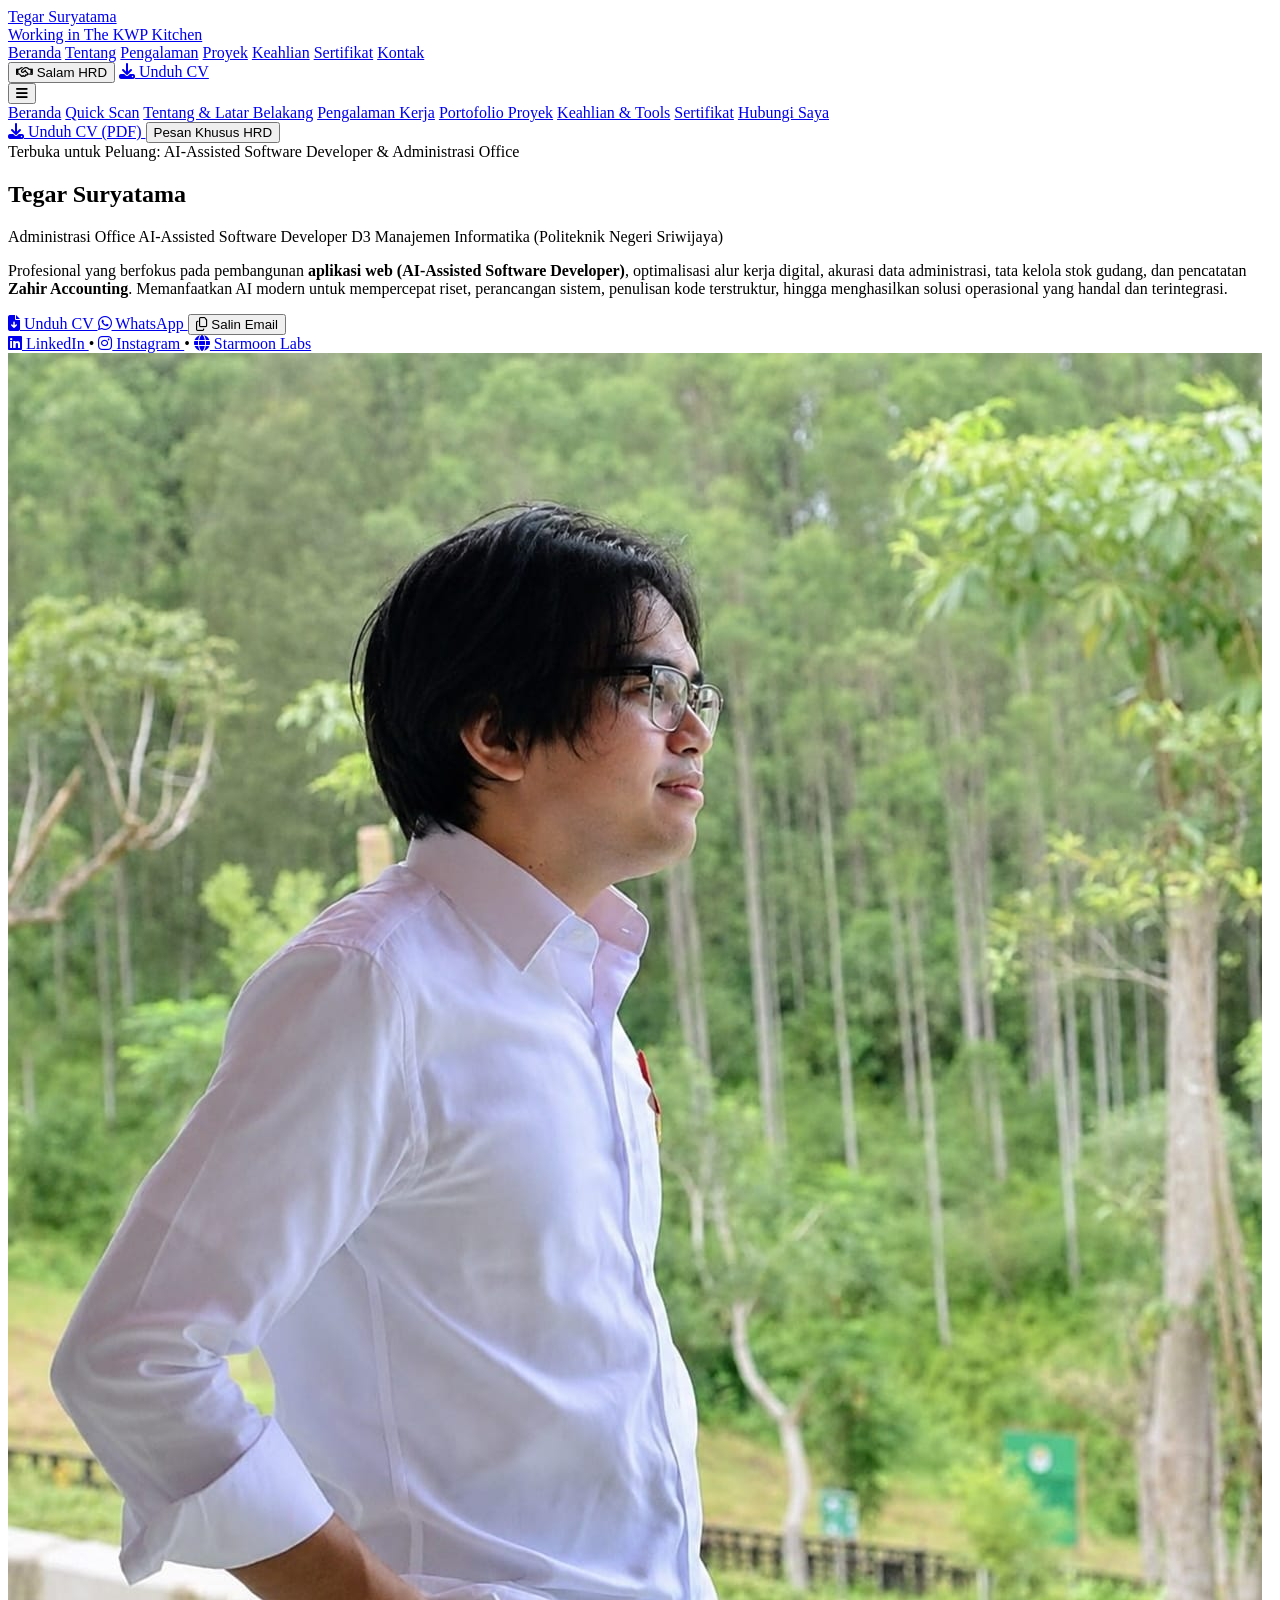
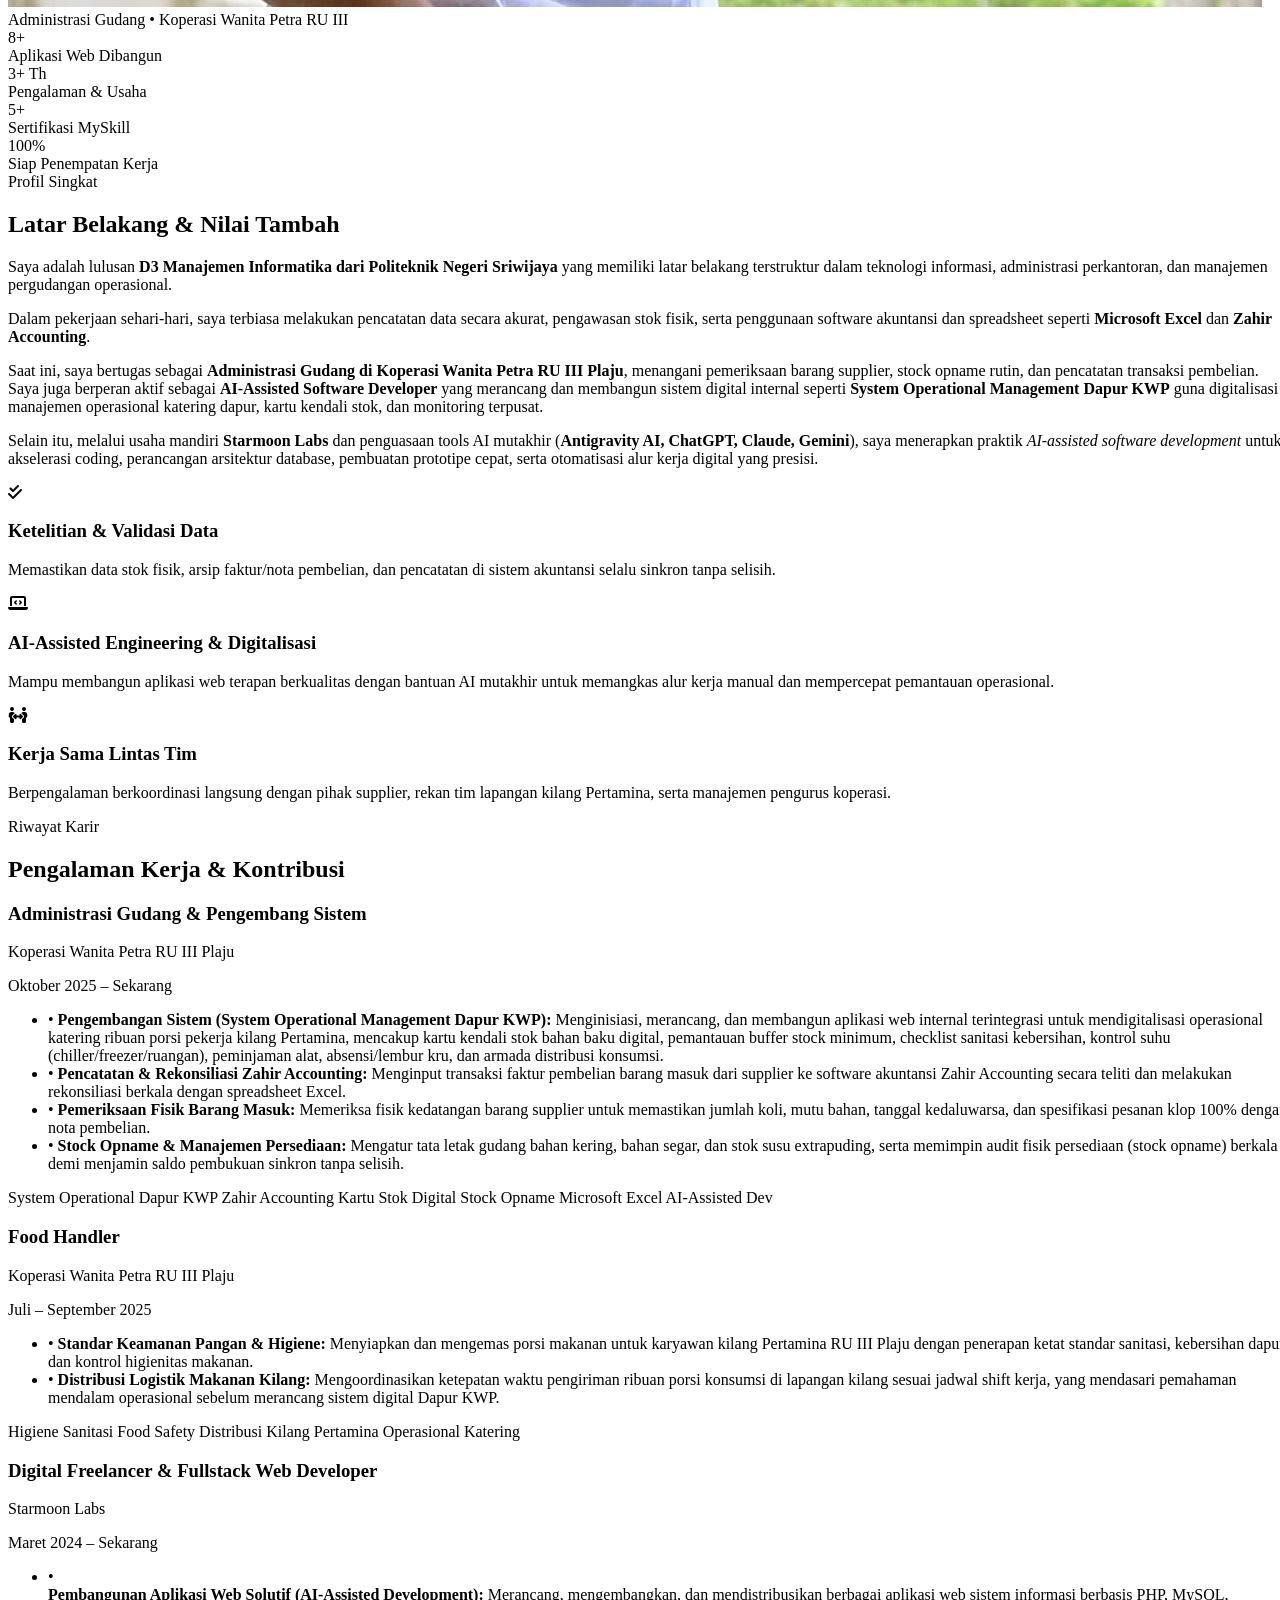
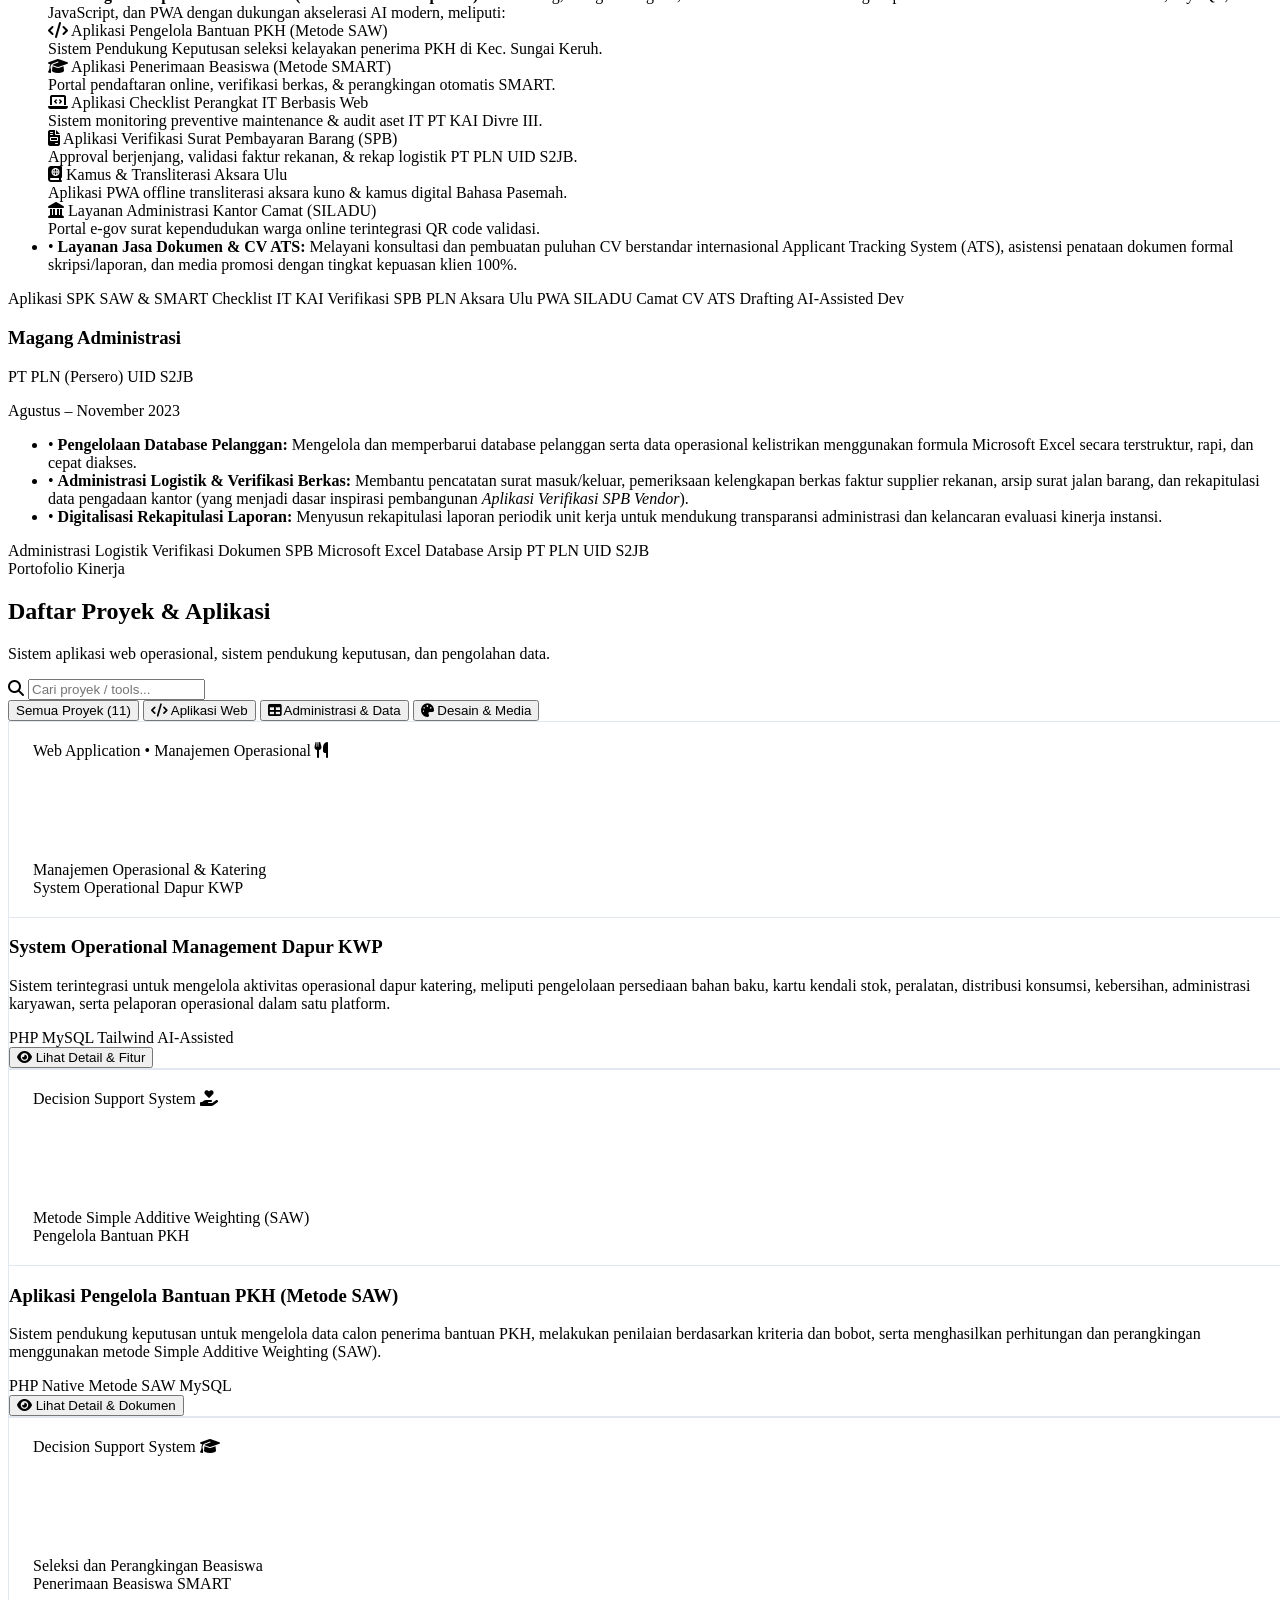
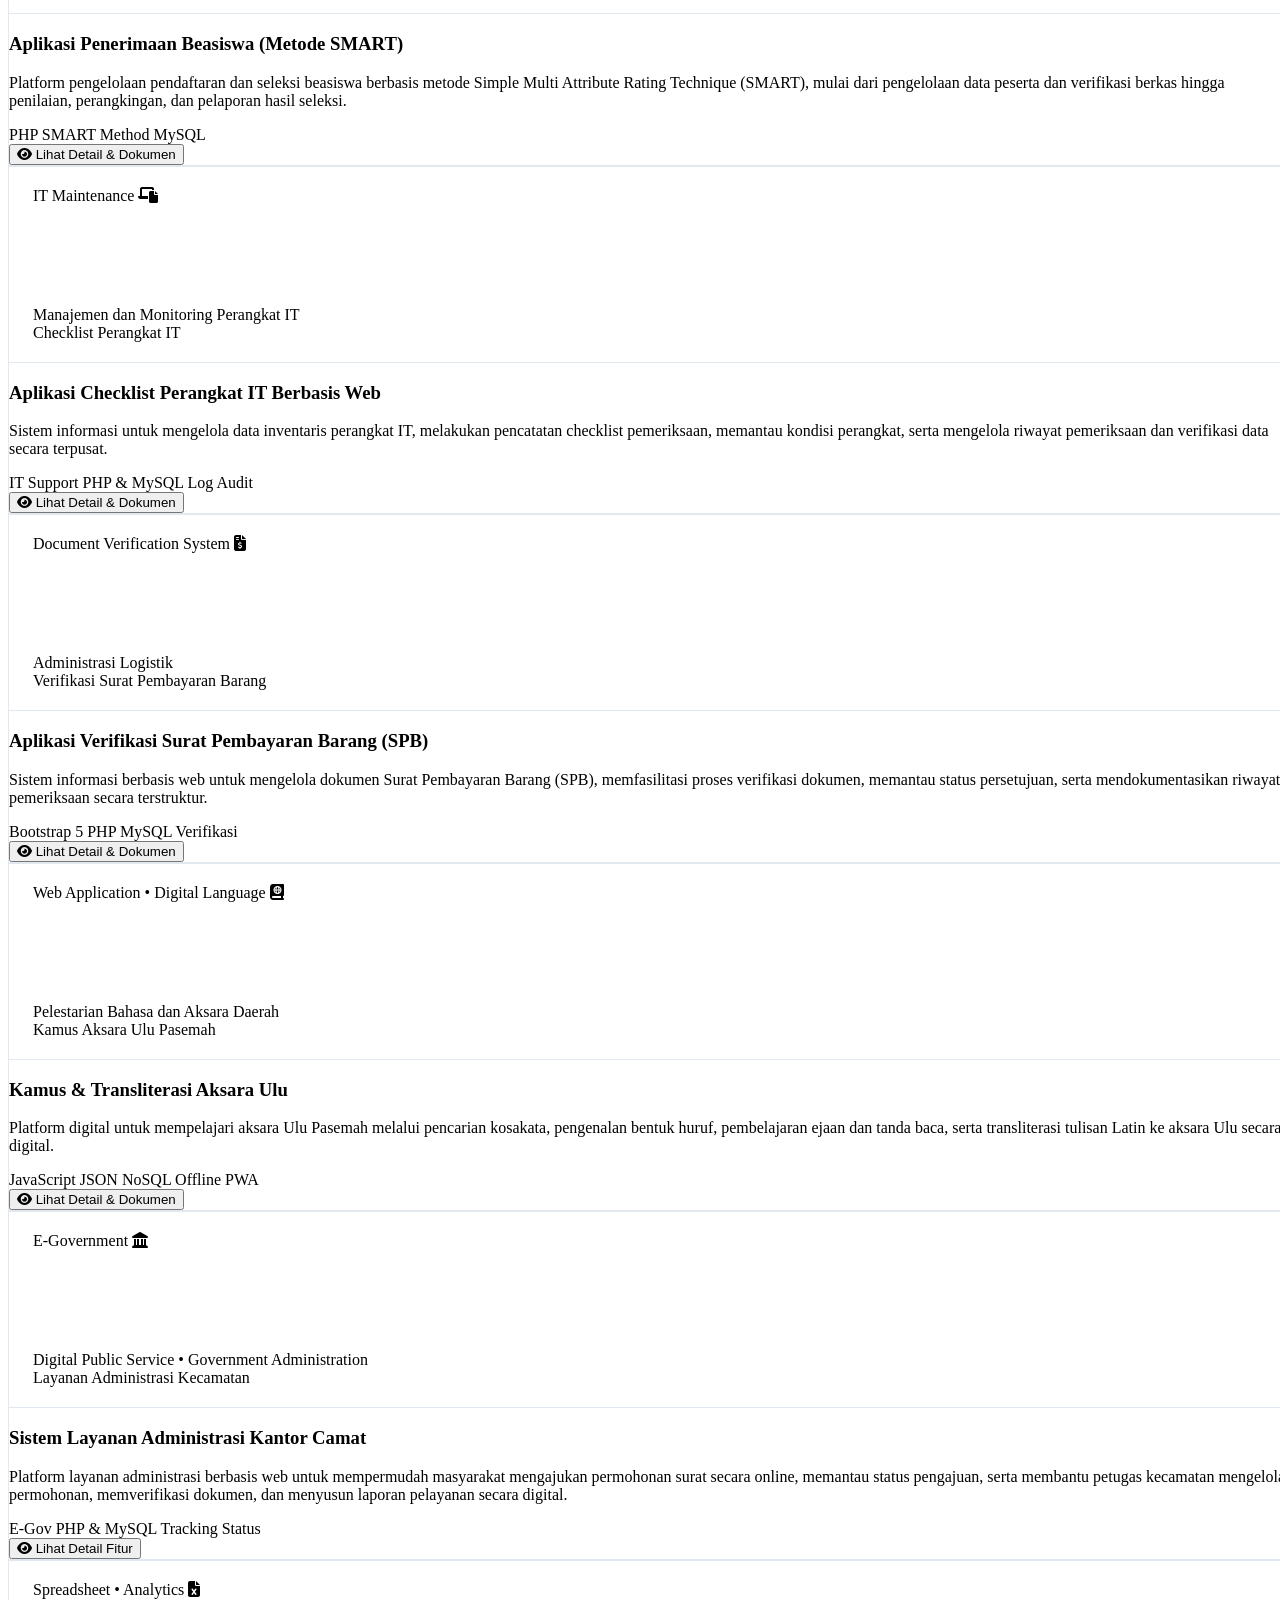
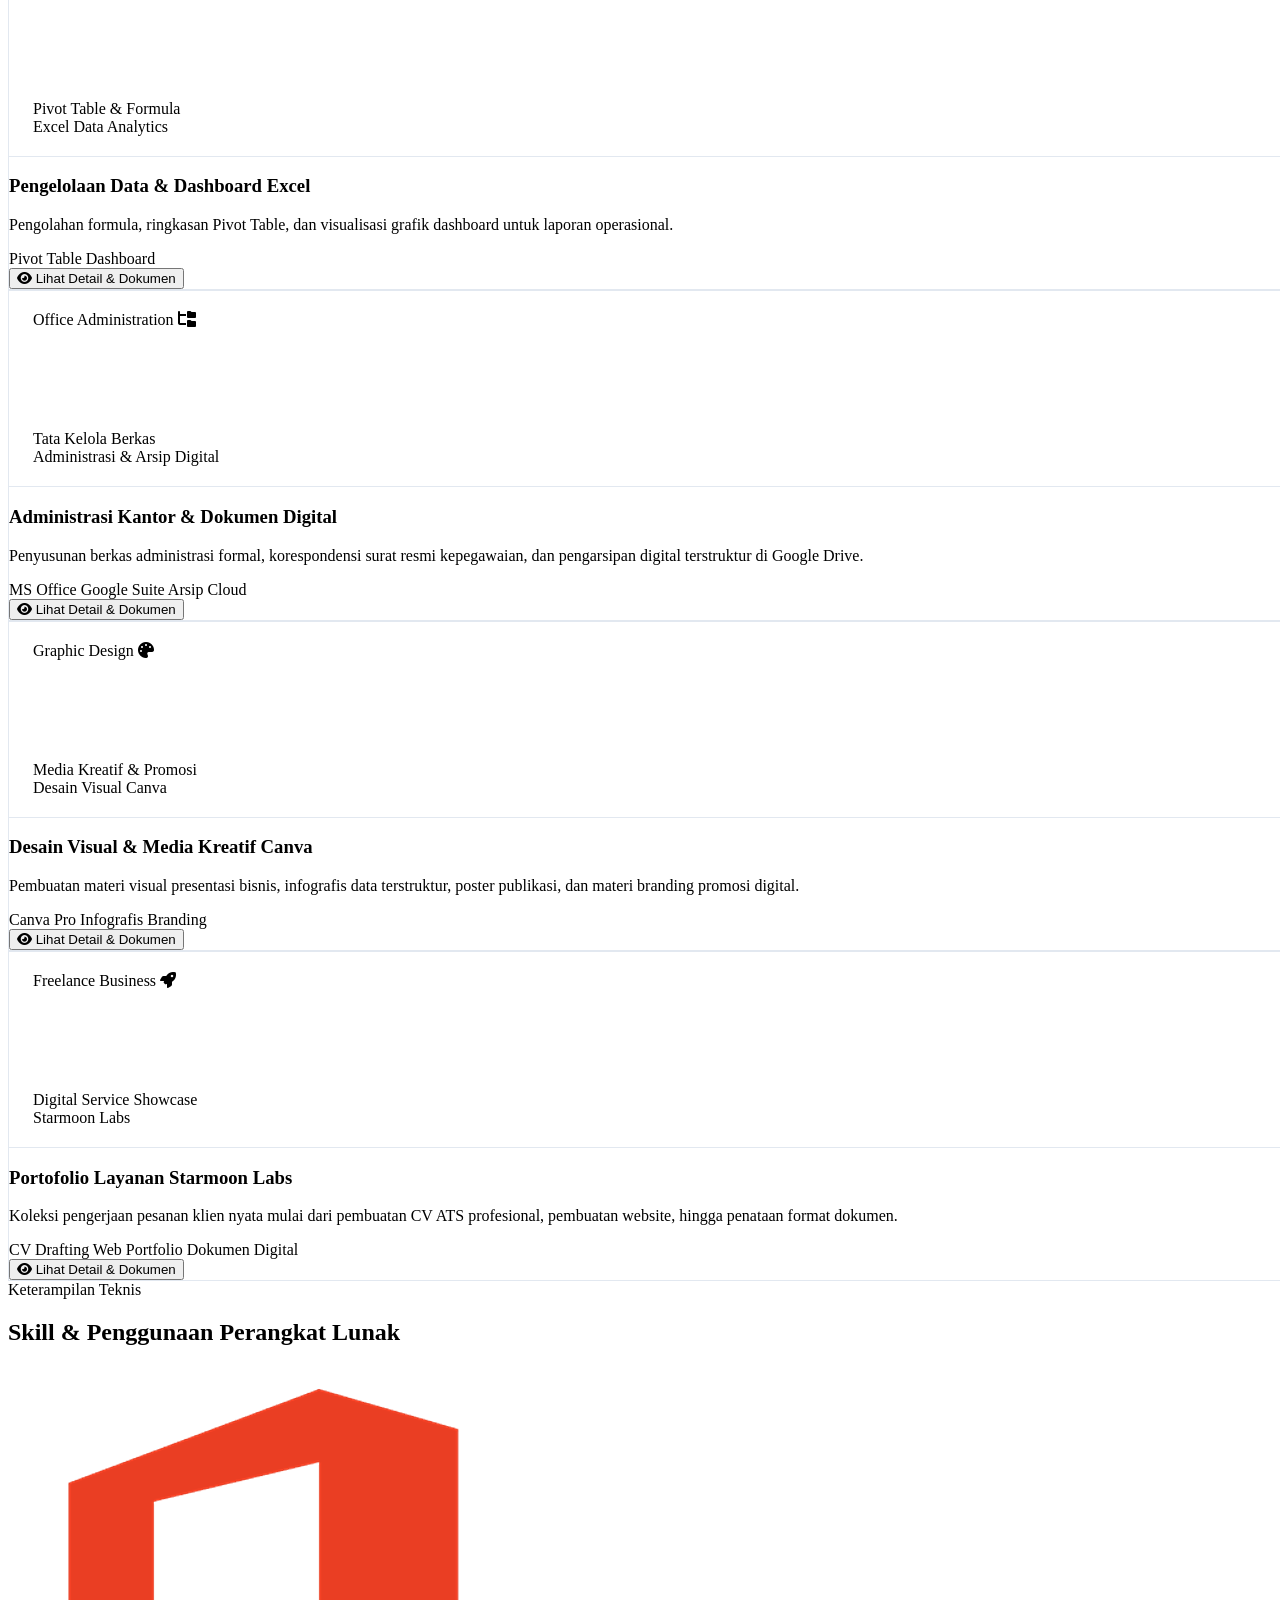
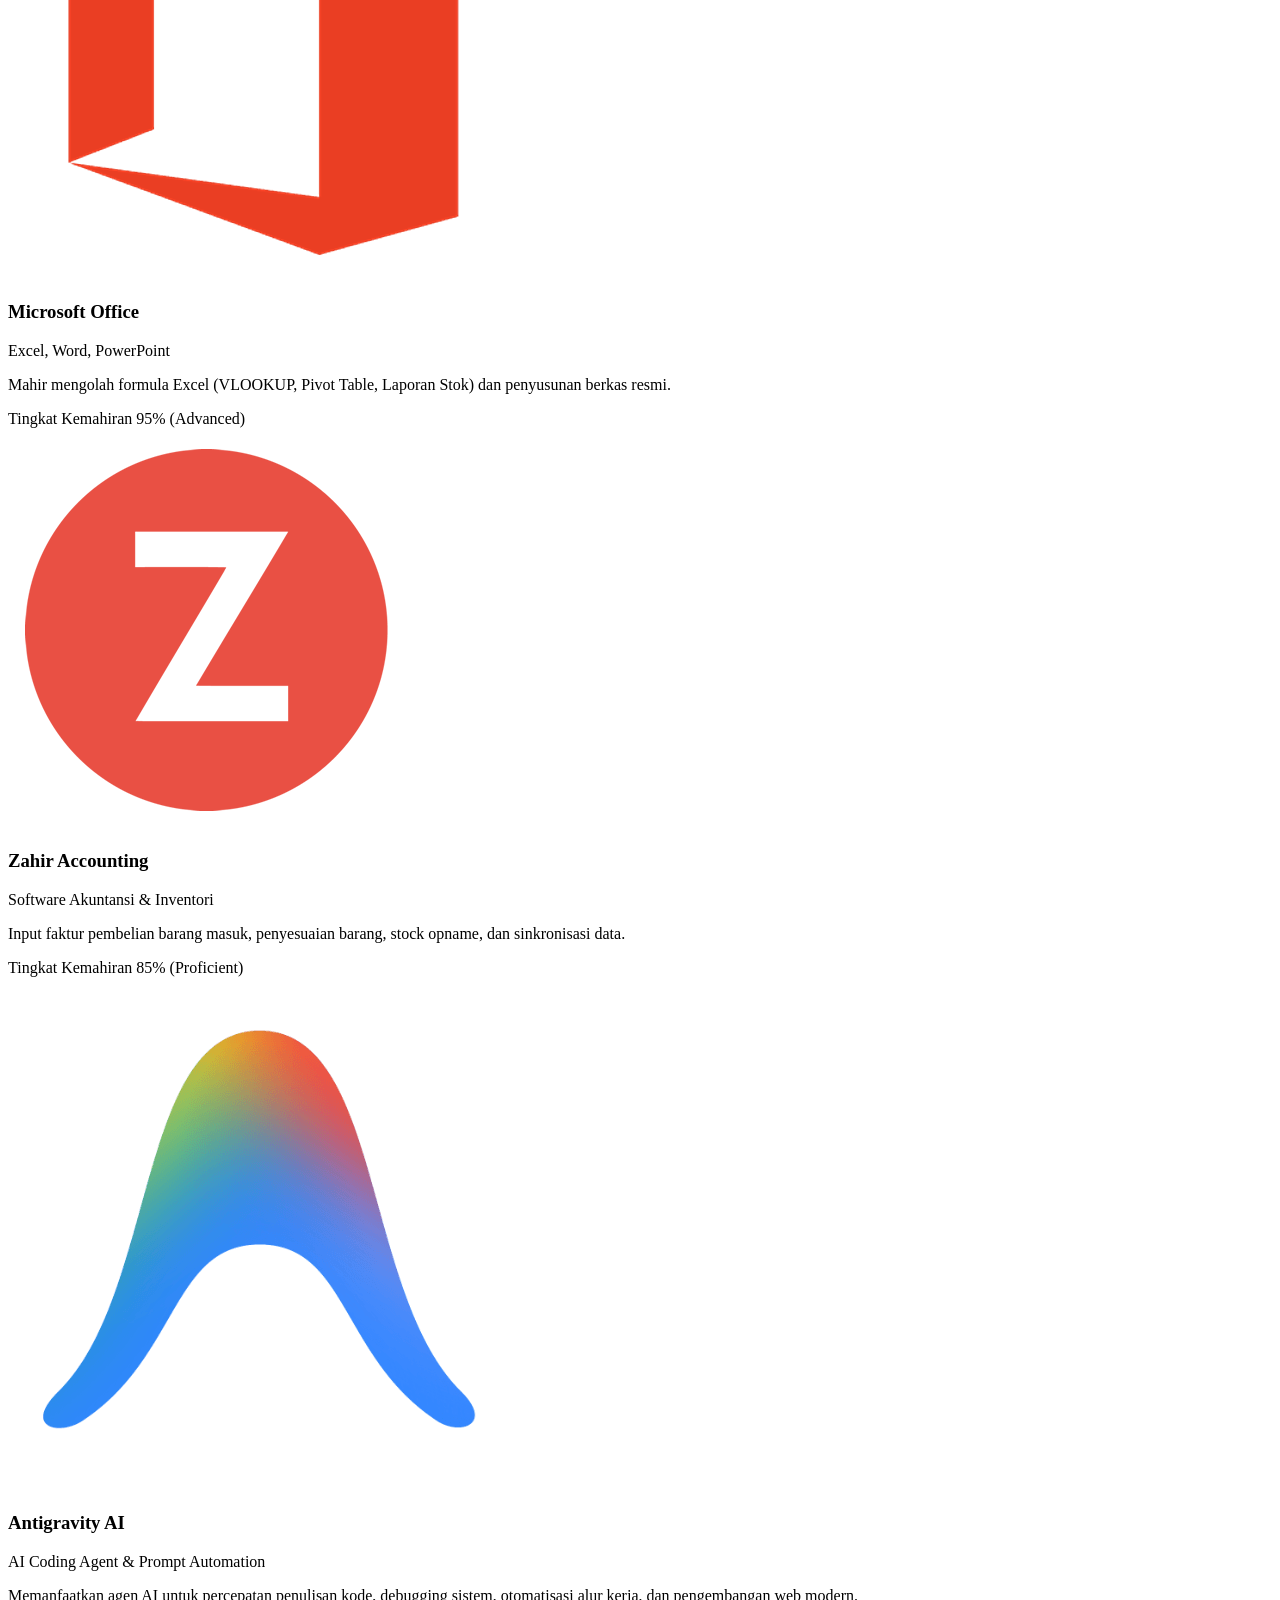
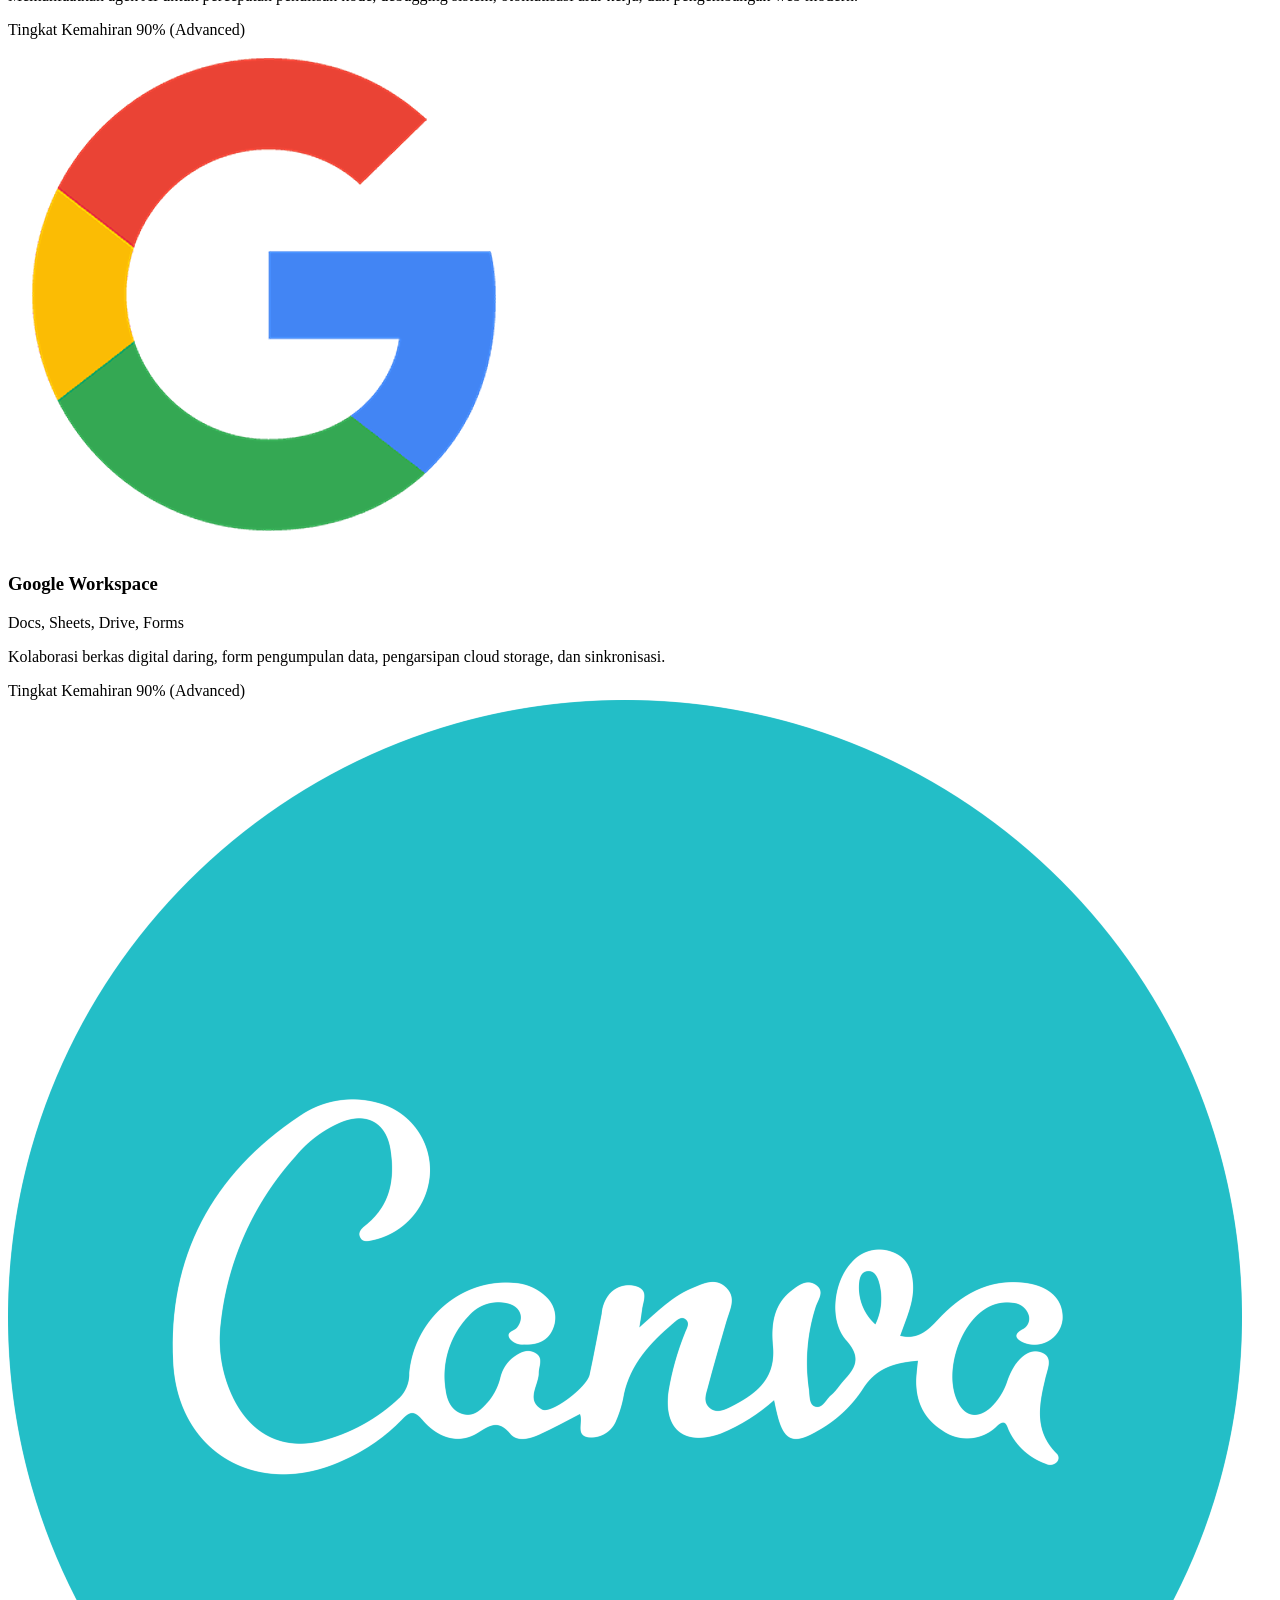
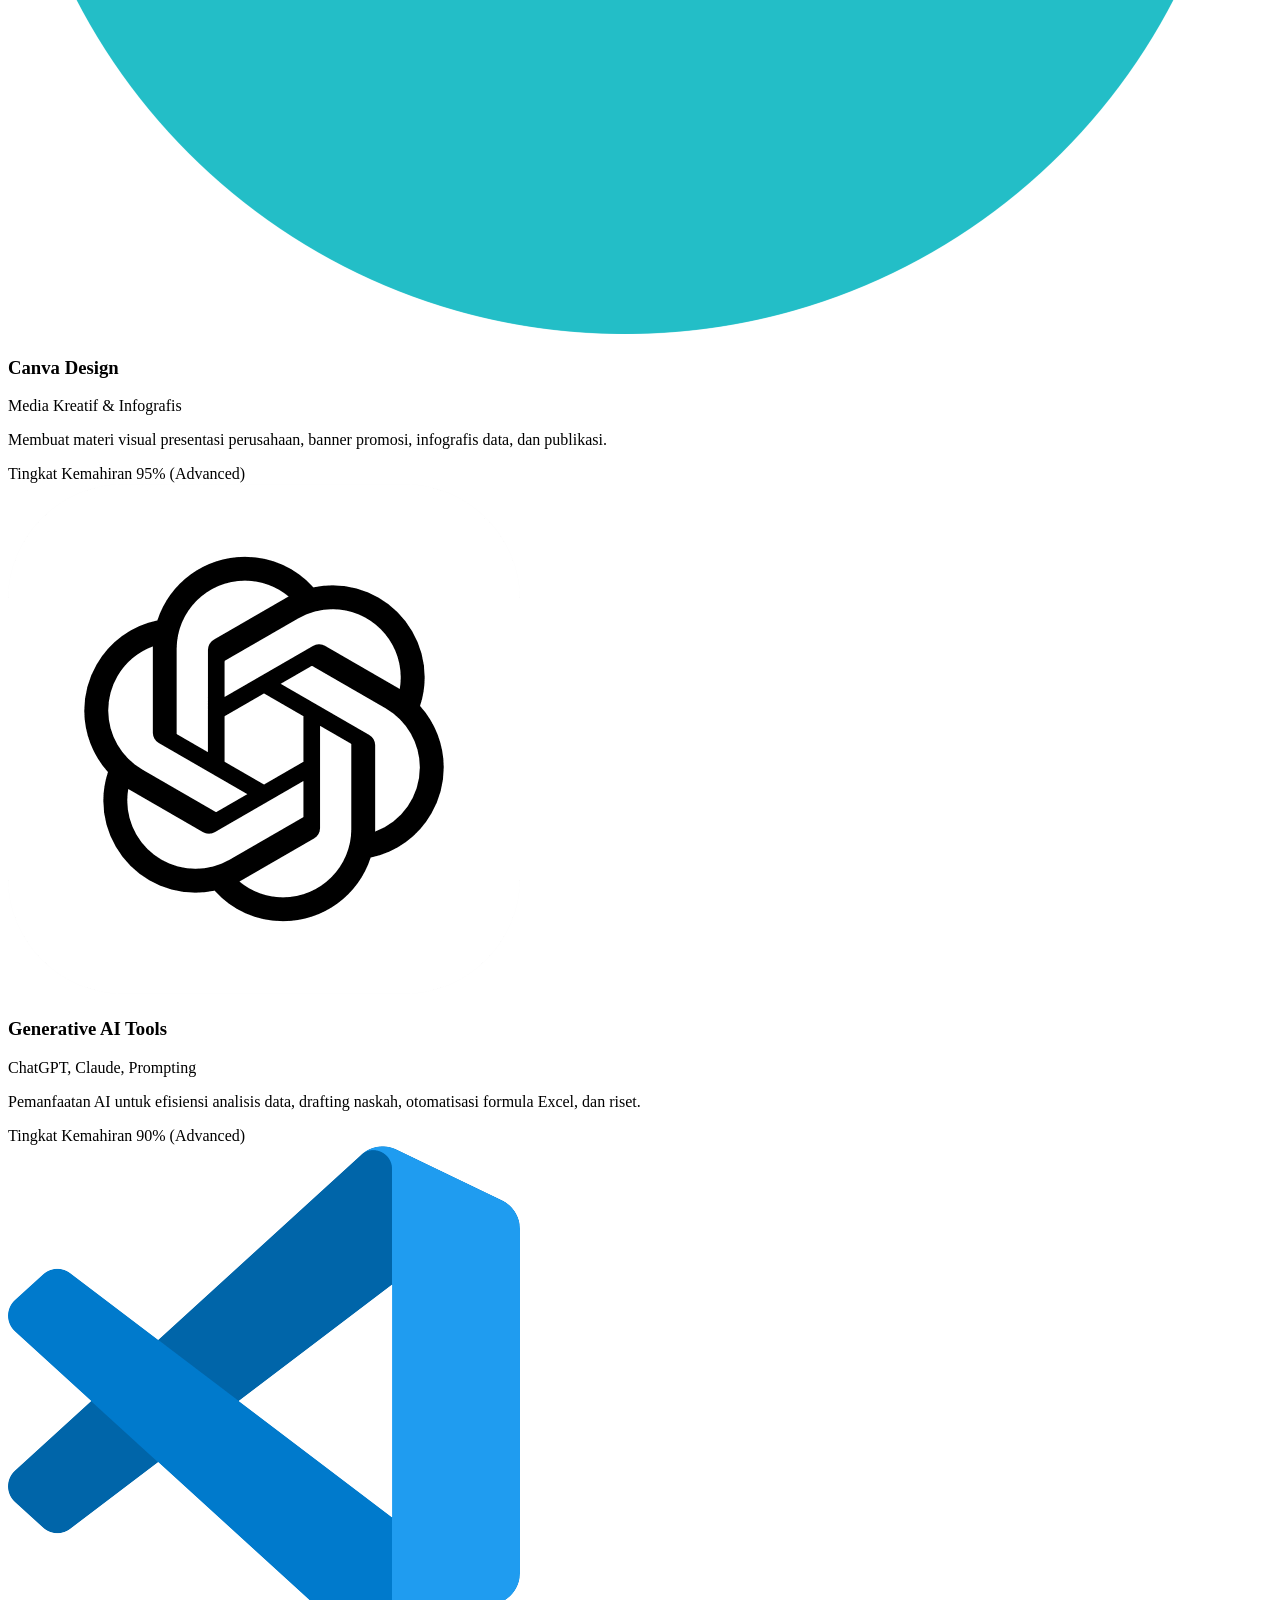
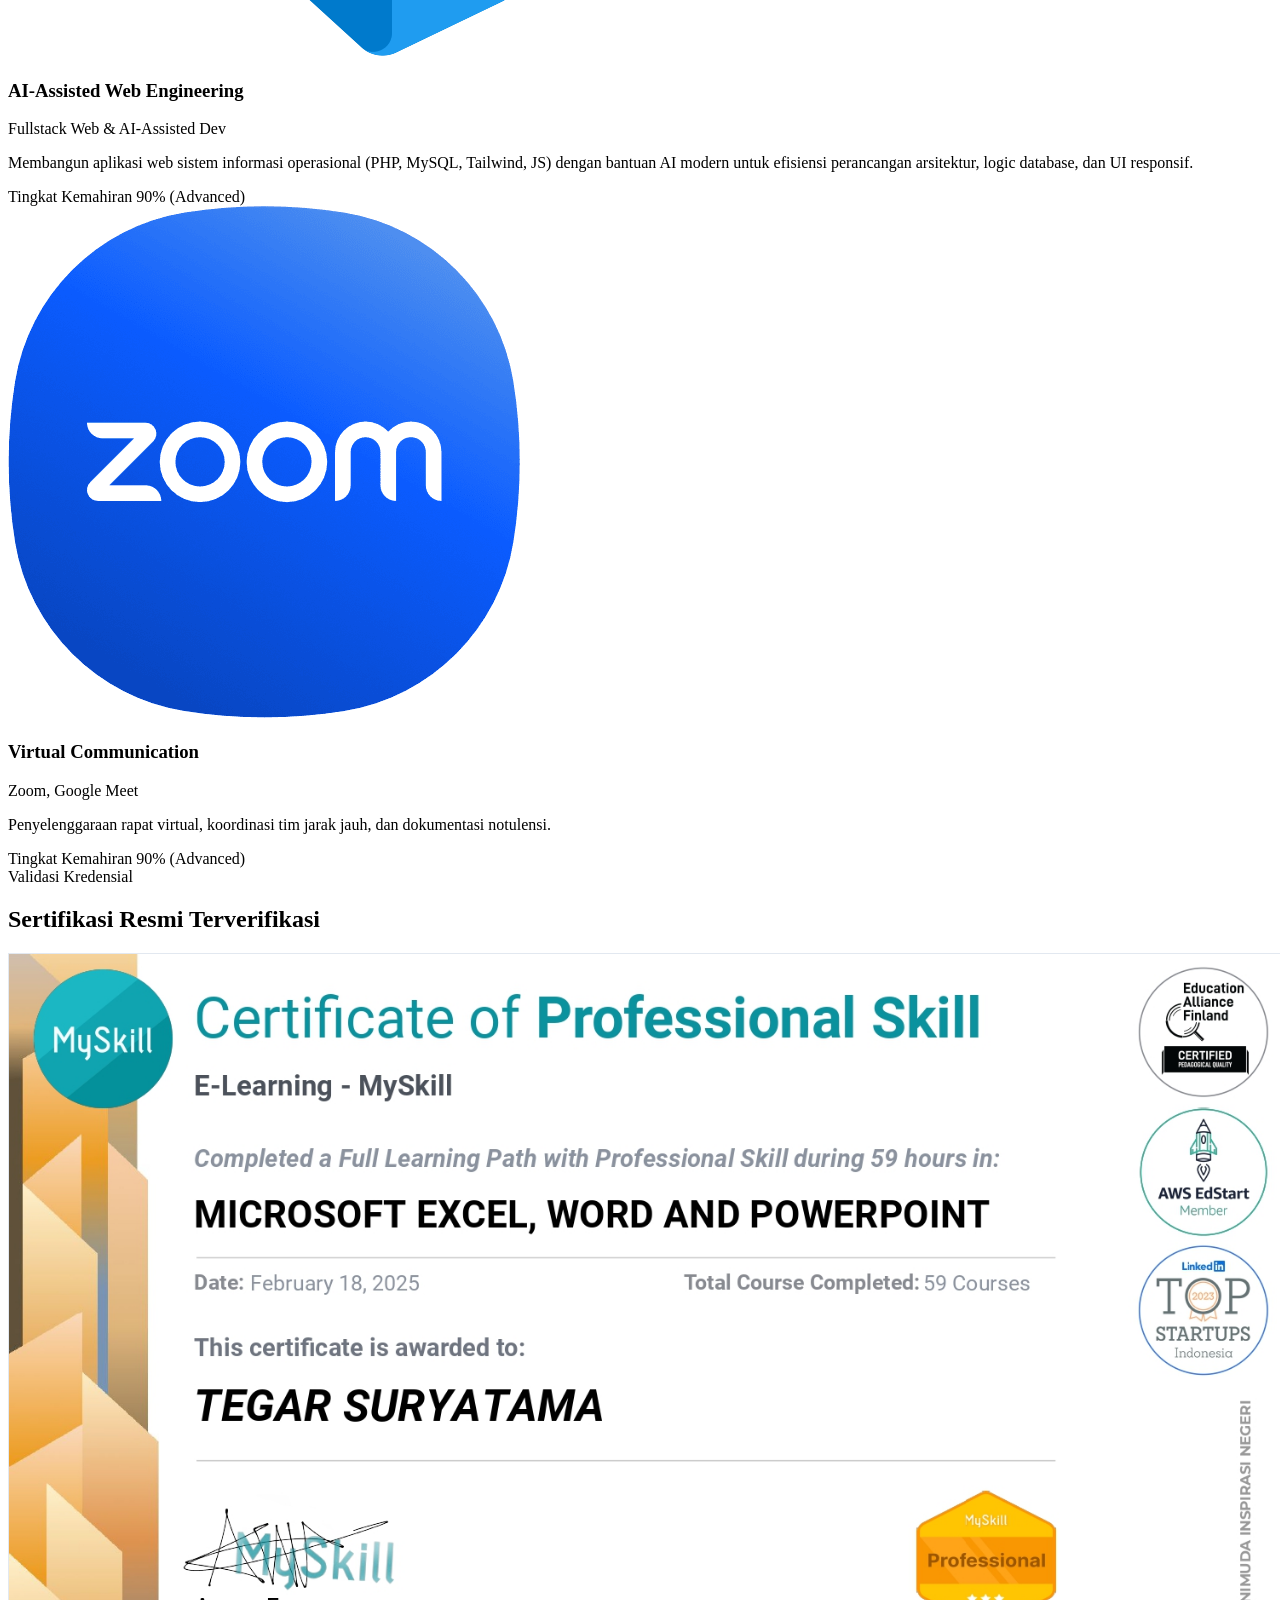
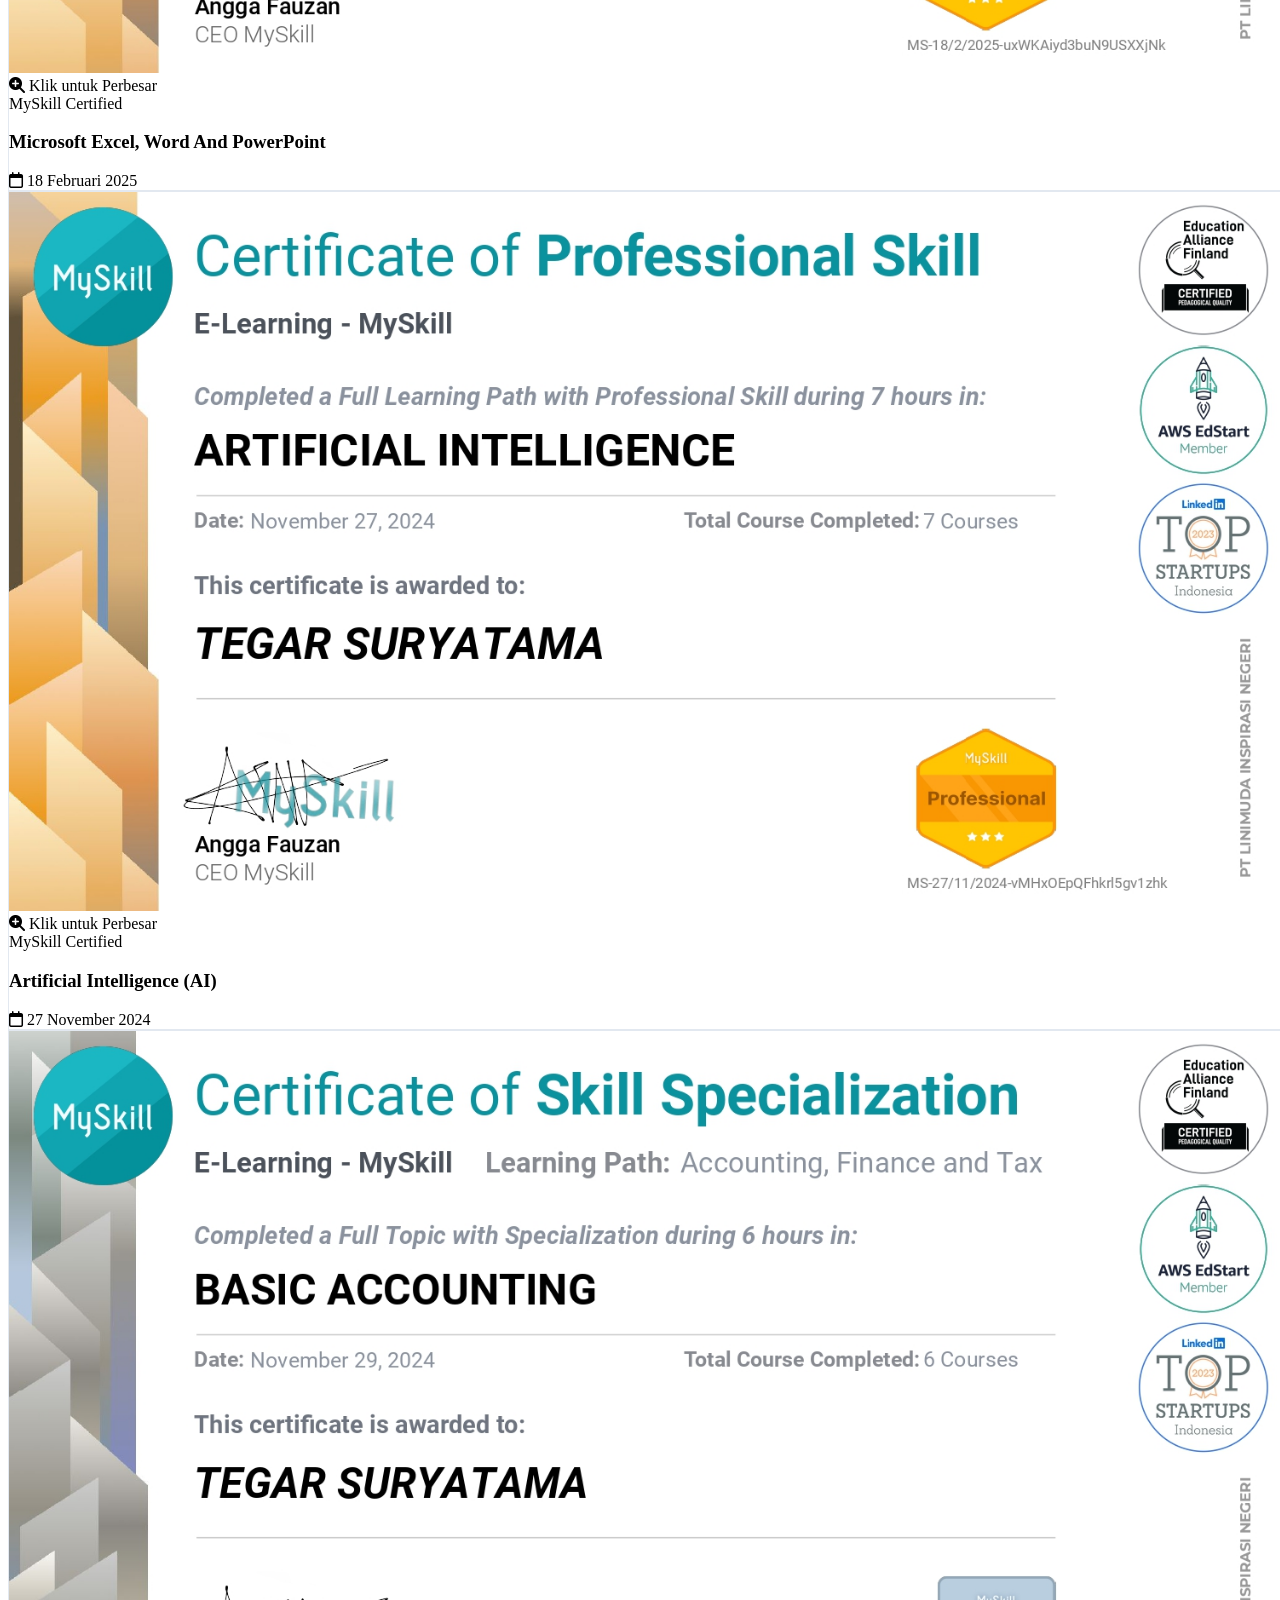
==== commit 18f23de6: "Update index.html" ====
--- a/index.html
+++ b/index.html
@@ -1055,7 +1055,7 @@
         <div class="bg-white p-5 rounded-xl border border-slate-200 shadow-sm flex flex-col justify-between hover:border-slate-300 transition" data-aos="fade-up" data-aos-delay="150">
           <div>
              <div class="w-12 h-12 rounded-lg bg-slate-50 border border-slate-100 p-2 flex items-center justify-center mb-3">
-              <img src="images/Googleantigravity.png" class="w-full h-full object-contain">
+              <img src="images/googleantigravity.png" class="w-full h-full object-contain">
             </div>
             <h3 class="font-bold text-sm text-slate-900">Antigravity AI</h3>
             <p class="text-[11px] font-semibold text-slate-500">AI Coding Agent & Prompt Automation</p>
@@ -1565,4 +1565,4 @@
 
 </body>
 
-</html>+</html>
